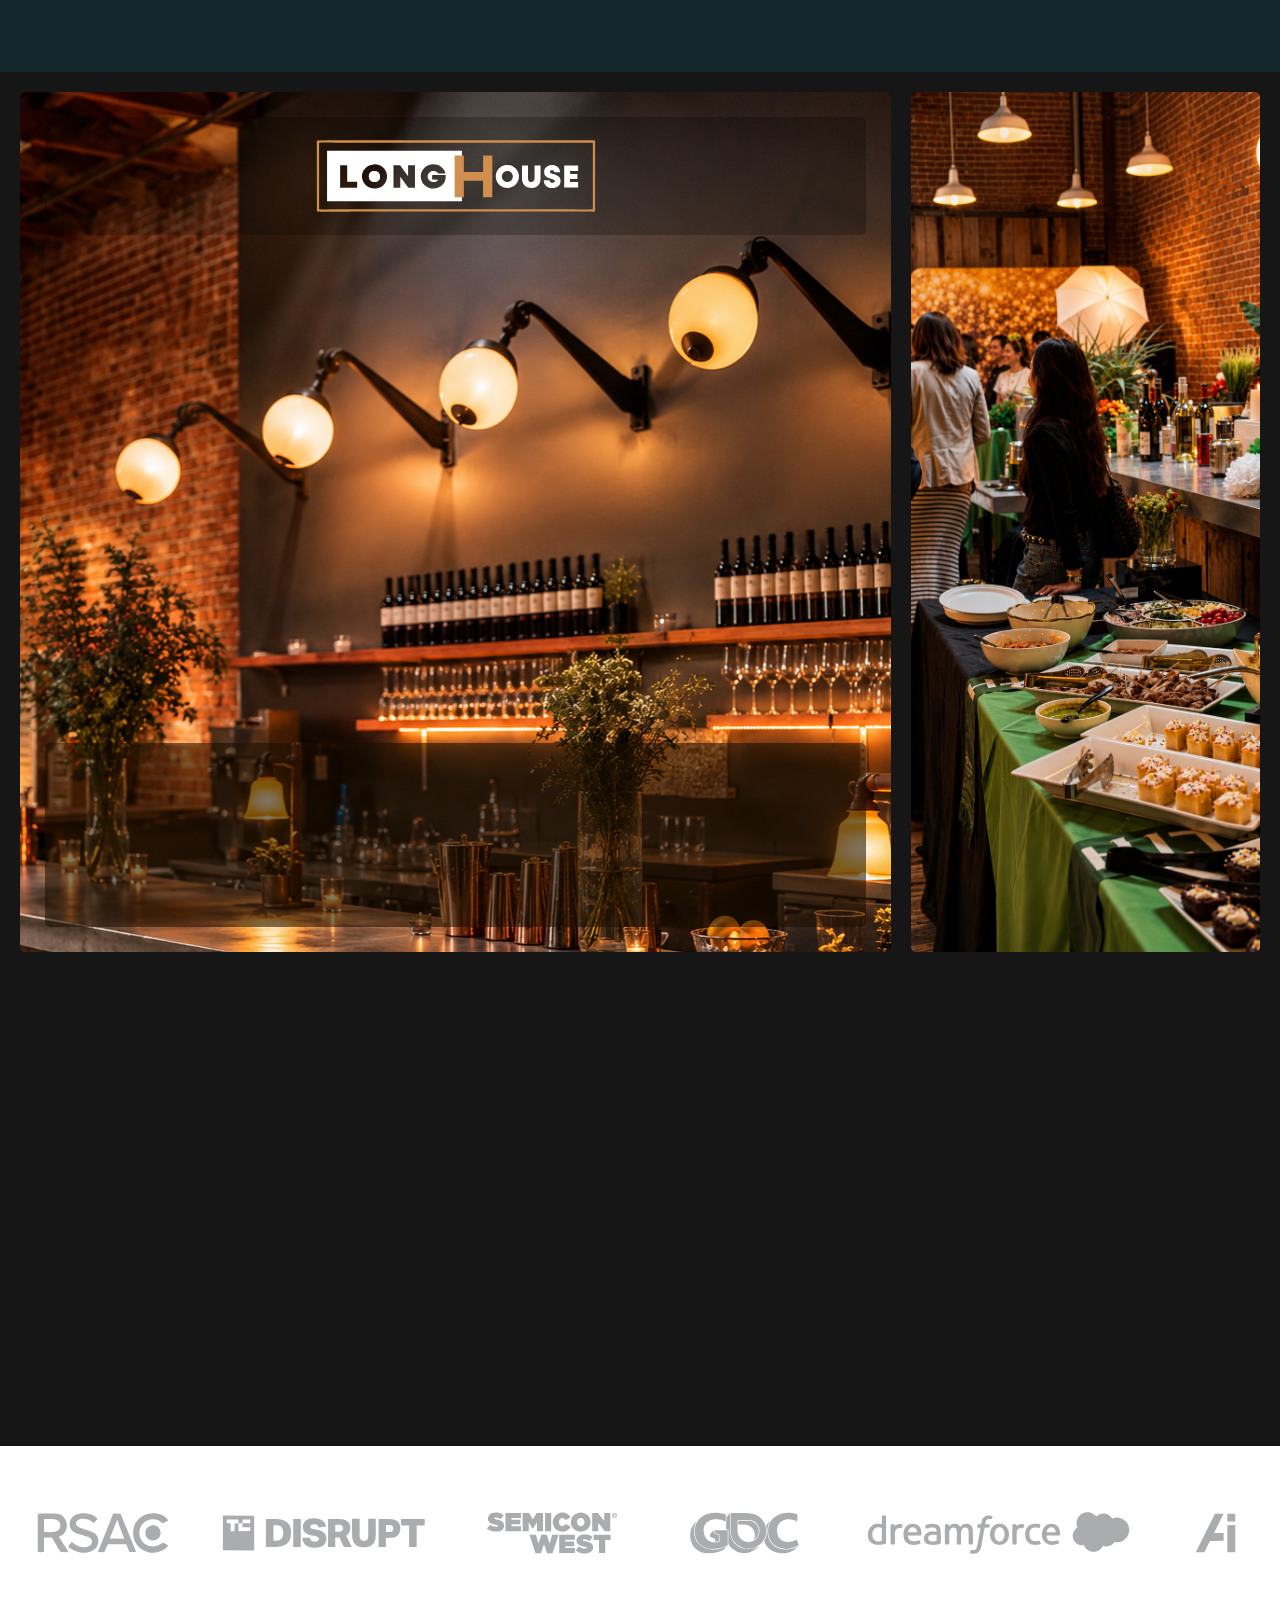
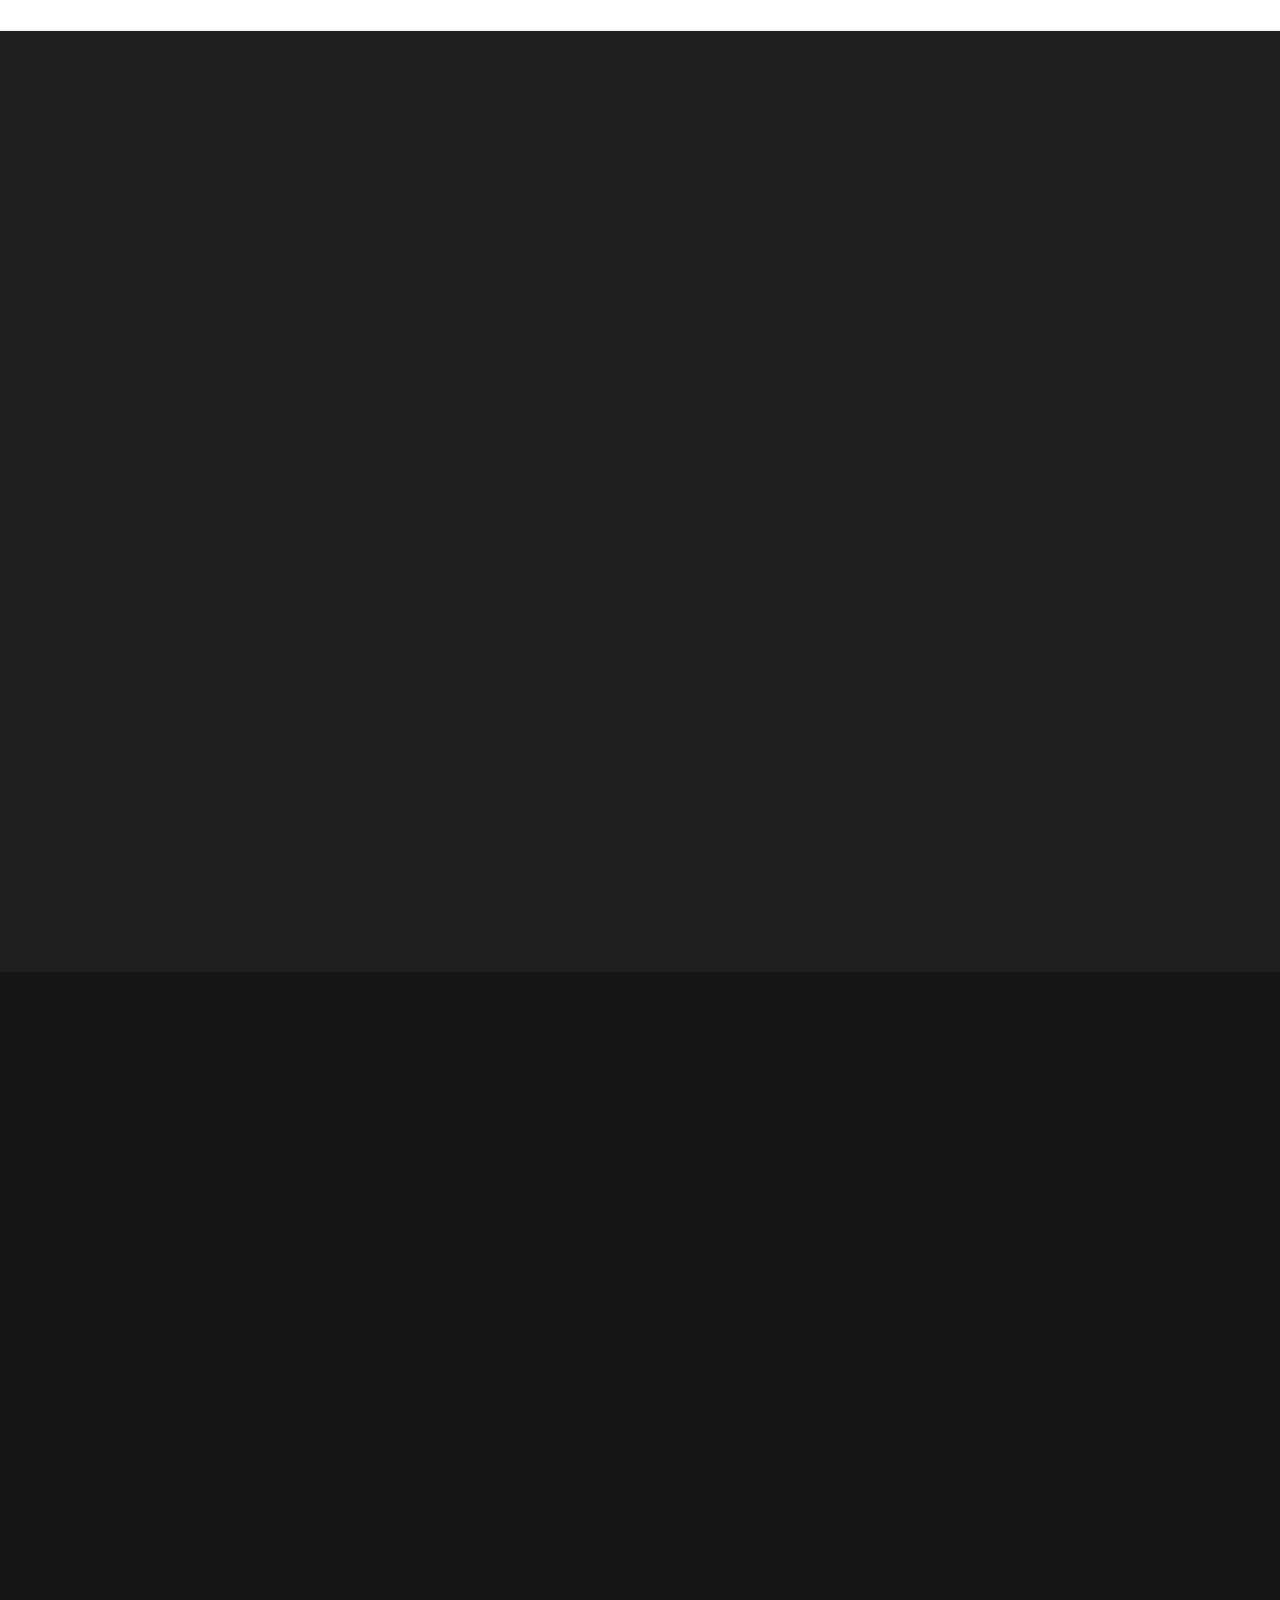
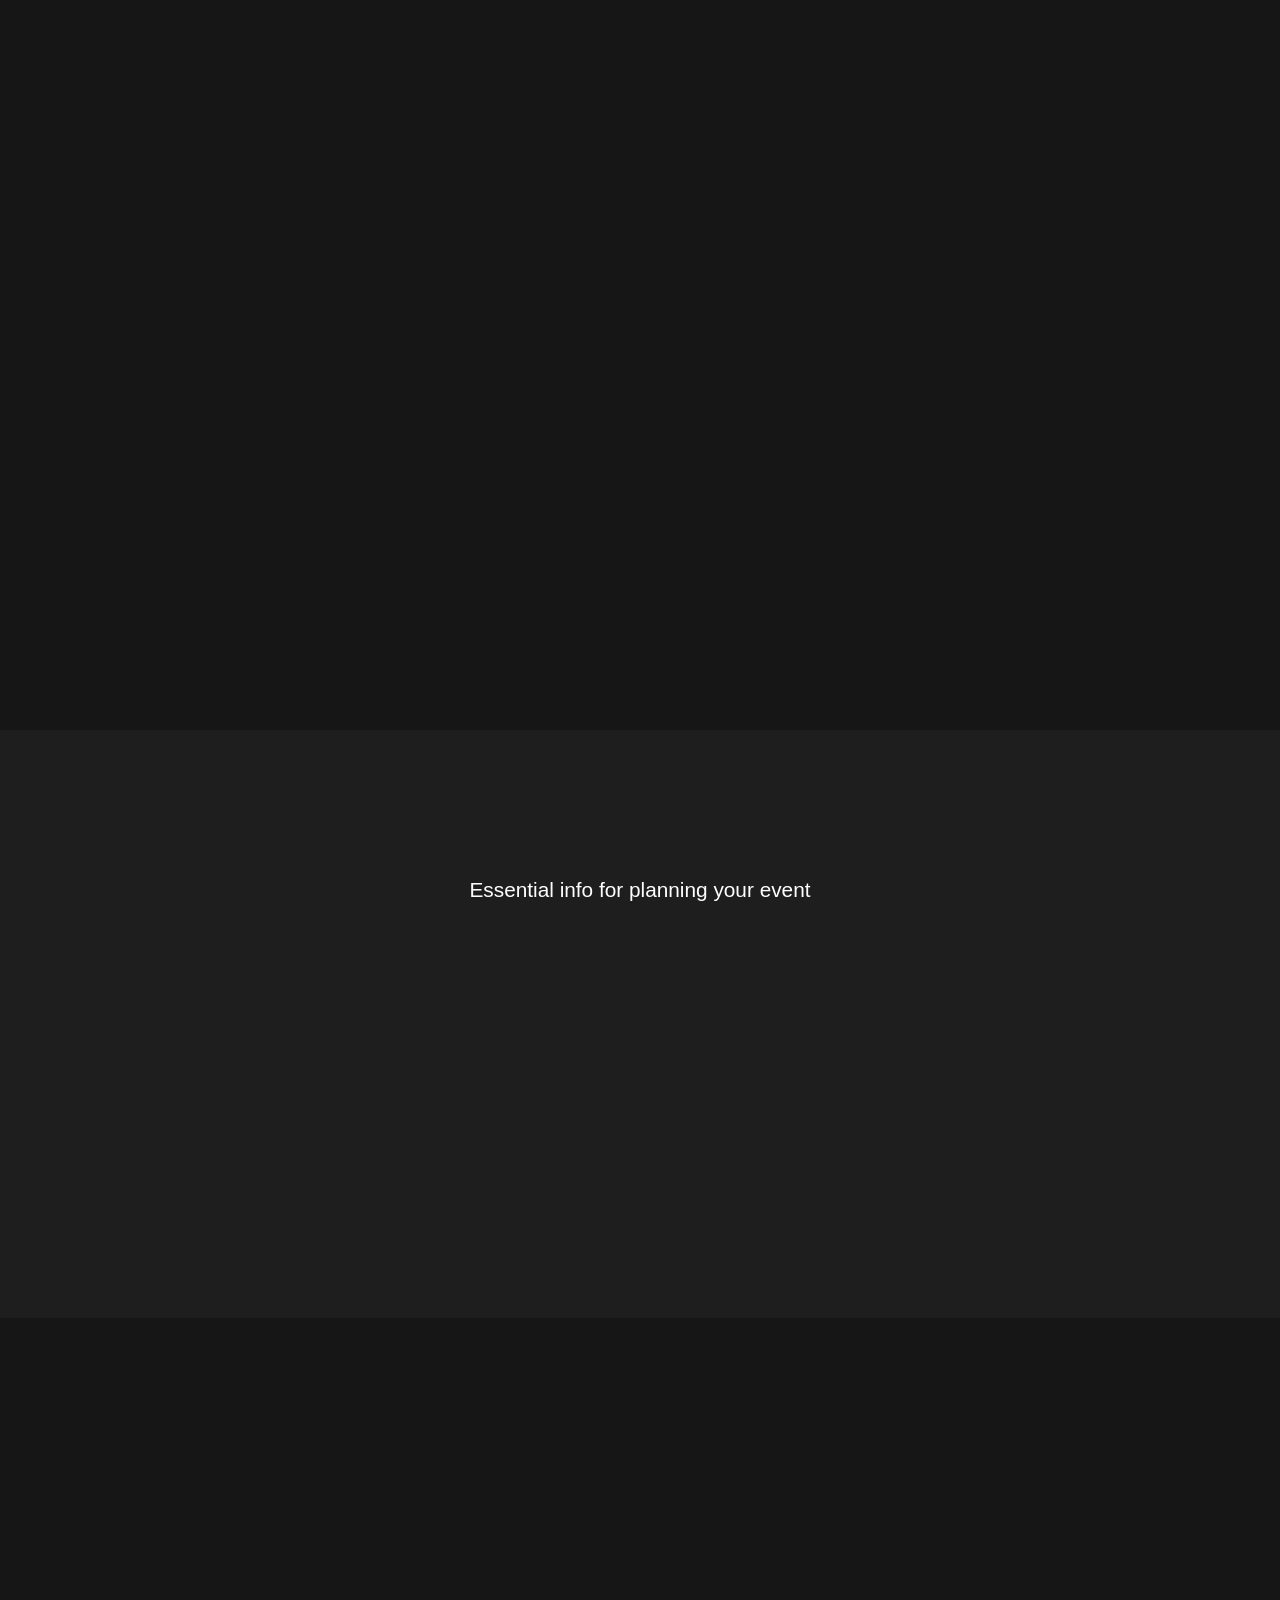
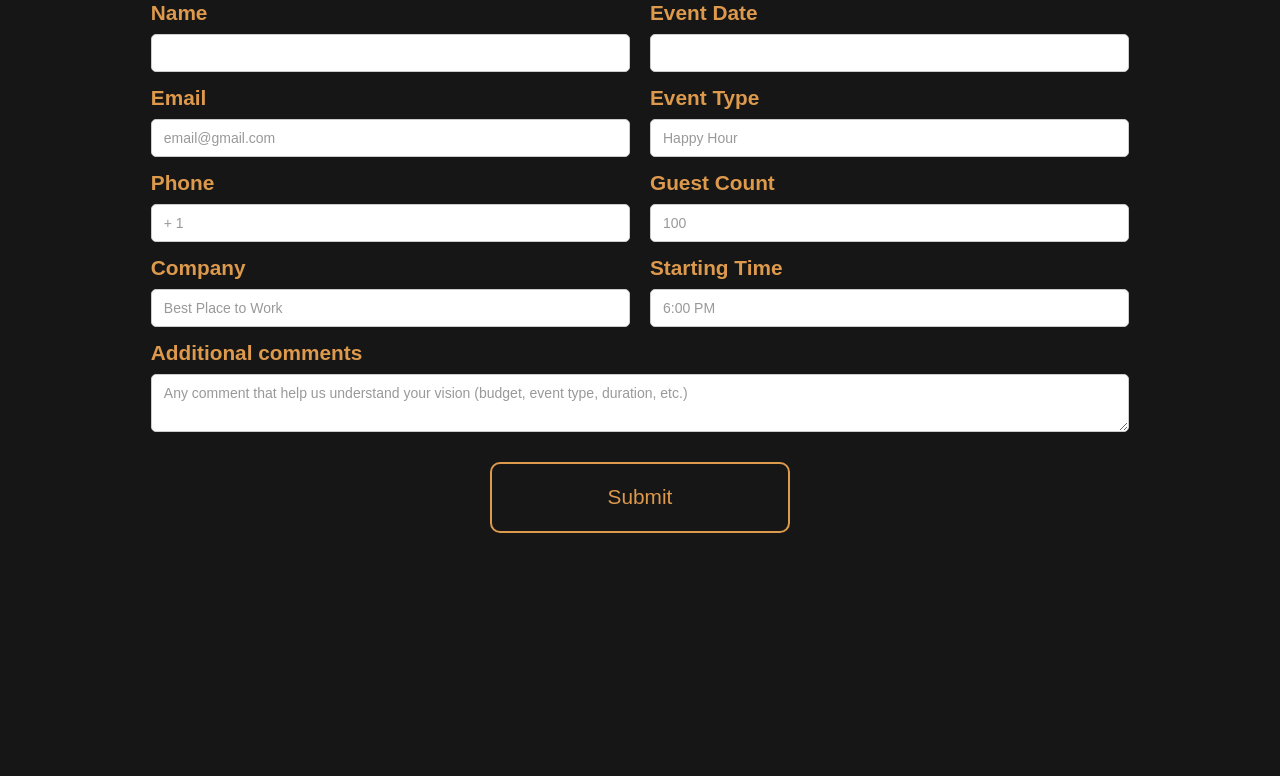
==== index.html @ a0295ee7 "Update webpage" ====
<!DOCTYPE html><!--  Last Published: Mon Aug 10 2026 05:11:28 GMT+0000 (Coordinated Universal Time)  -->
<html data-wf-page="6a1a1b3f657185ff734ba0dd" data-wf-site="6a1a1b3d657185ff734ba0ce">
<head>
  <meta charset="utf-8">
  <title>Long House | Private Event Venue in Donwtown SoMa San Francisco</title>
  <meta content="Host your next event near Moscone Center, ideal for networking receptions, conference events, offsites, brand activations, and full venue buyouts." name="description">
  <meta content="Long House | Private Event Venue in Donwtown SoMa San Francisco" property="og:title">
  <meta content="Host your next event near Moscone Center, ideal for networking receptions, conference events, offsites, brand activations, and full venue buyouts." property="og:description">
  <meta content="https://cdn.prod.website-files.com/6a1a1b3d657185ff734ba0ce/6a1dfc722439767cbb73f8db_Long%20House%201200%20x%20630.png" property="og:image">
  <meta content="Long House | Private Event Venue in Donwtown SoMa San Francisco" name="twitter:title">
  <meta content="Host your next event near Moscone Center, ideal for networking receptions, conference events, offsites, brand activations, and full venue buyouts." name="twitter:description">
  <meta property="og:type" content="website">
  <meta content="summary_large_image" name="twitter:card">
  <meta content="width=device-width, initial-scale=1" name="viewport">
  <link href="css/normalize.css" rel="stylesheet" type="text/css">
  <link href="css/webflow.css" rel="stylesheet" type="text/css">
  <link href="css/long-house.webflow.css" rel="stylesheet" type="text/css">
  <style>html.w-mod-js:not(.w-mod-ix3) :is(.header .icon:is(+ h1, + h2), .header .eyebrow_block, .header .breadcrumb-nav, :is(h1,h2,h3,.heading_primary,.heading_secondary,.heading_tertiary,.heading_hero,.subheading,.header p,.eyebrow):not(:where(.card *,.card-link *,.content-block *,.content-block-link *,.rich-text *,li p)), :where(.card:not(:where(.card *,.card-link *)),.content-block:not(:has(.content-block)):not(:where(.card *,.card-link *,.content-block-link *,.ix-content-block *,.grid-item-manual *)),.ix-content-block:not(:has(.ix-content-block)):not(:where(.card *,.card-link *,.content-block *,.content-block-link *,.w-tab-pane:not(.w--tab-active) *)),.content-block .content-block,.ix-content-block .ix-content-block,.ix-link-wrapper:has(.card-link),.ix-link-wrapper:has(.content-block-link),.footer ul),[class*="image-ratio"]:not(:where(.card *,.card-link *,.content-block *,.ix-content-block *,.content-block-link *,.avatar *,.ix-link-wrapper *)),.rich-text:not(:where(.card *,.content-block *,.ix-content-block *,.header *)),.grid-item-manual:not(:where(.card *,.content-block *,.ix-content-block *,.header > .grid-item-manual,.ix-link-wrapper *)):not(:has(.card,.form_block,.header,.grid-item-manual,.ix-content-block)),.list .list_item:not(:where(.card *,.card-link *,.content-block *,.ix-content-block *,.content-block-link *,.rich-text *,.list_item *)),.form_block:not(:where(.card *,.card-link *,.content-block *,.ix-content-block *,.content-block-link *)),.slider_arrow:not(:where(.card *,.card-link *)),.slider_nav:not(:where(.card *,.card-link *)),.w-tab-menu, .ix-link-wrapper:not(:where([class*="card"] *,.content-block *)):not(:has([class*="card"],.card-link,.content-block-link)),[class*="group"]:not(:where(.card *,.card-link *,.content-block *,.content-block-link *)):not(:has(.ix-link-wrapper)),.logo:not(:where([class*="card"] *,[class*="marquee"] *,.w-tab-menu *)),.image_heading-inline,.marquee:not(:where(.card *,.card-link *)),.breadcrumb-nav:not(:where(.header *,.header)), :is([class*="divider"],.divider):not([class*="content-block"]):not(:where([class*="card"] *,[class*="content-block"] *,.w-dropdown-list *)),.divider-vertical, .nav_container) {visibility: hidden !important;}</style>
  <link href="https://fonts.googleapis.com" rel="preconnect">
  <link href="https://fonts.gstatic.com" rel="preconnect" crossorigin="anonymous">
  <script src="https://ajax.googleapis.com/ajax/libs/webfont/1.6.26/webfont.js" type="text/javascript"></script>
  <script type="text/javascript">WebFont.load({  google: {    families: ["Instrument Sans:400"]  }});</script>
  <script type="text/javascript">!function(o,c){var n=c.documentElement,t=" w-mod-";n.className+=t+"js",("ontouchstart"in o||o.DocumentTouch&&c instanceof DocumentTouch)&&(n.className+=t+"touch")}(window,document);</script>
  <link href="images/favicon.png" rel="icon" type="image/png" sizes="32x32" media="(prefers-color-scheme: light)">
  <link href="images/favicon-dark.png" rel="icon" type="image/png" sizes="32x32" media="(prefers-color-scheme: dark)">
  <link href="images/favicon-48.png" rel="icon" type="image/png" sizes="48x48">
  <link href="images/webclip-180.png" rel="apple-touch-icon" sizes="180x180">
  <link href="images/webclip-192.png" rel="icon" type="image/png" sizes="192x192">
  <link href="images/webclip.png" rel="icon" type="image/png" sizes="512x512">
  <link href="https://www.longhouse.space" rel="canonical"><!--  Google tag (gtag.js)  -->
  <script async="" src="https://www.googletagmanager.com/gtag/js?id=AW-18204833426"></script>
  <script>
  window.dataLayer = window.dataLayer || [];
  function gtag(){dataLayer.push(arguments);}
  gtag('js', new Date());
  gtag('config', 'AW-18204833426');
</script>
</head>
<body>
 <div class="nav">
  <div data-duration="400" data-animation="default" data-easing2="ease" data-easing="ease" data-collapse="medium" role="banner" data-no-scroll="1" class="nav_container w-nav">

    <div class="nav_left">
      <a href="index.html" class="nav_logo w-inline-block">
        <div class="nav_logo-icon">
          <img src="images/Long_House_logo.svg" loading="lazy" alt="" class="image-3">
        </div>
      </a>
    </div>

    <div class="nav_center">
      <nav role="navigation" class="nav_menu w-nav-menu">
        <ul role="list" class="nav_menu-list w-list-unstyled">

          <li class="nav_menu-list-item">
            <a href="index.html" aria-current="page" class="nav_link w-inline-block w--current">
              <div>Home</div>
            </a>
          </li>

          <li class="nav_menu-list-item">
            <a href="#FAQS" class="nav_link w-inline-block">
              <div>FAQs</div>
            </a>
          </li>

          <li class="nav_menu-list-item">
            <a href="menus-packages.html" class="nav_link w-inline-block">
              <div>Menus</div>
            </a>
          </li>

          <li class="nav_menu-list-item">
            <a href="contact.html" class="nav_link w-inline-block">
              <div>Contact</div>
            </a>
          </li>

        </ul>
      </nav>
    </div>

    <div class="nav_mobile-menu-button w-nav-button">
      <div class="icon">
        <svg xmlns="http://www.w3.org/2000/svg" width="24" height="24" viewBox="0 0 24 24">
          <g stroke-linecap="square" stroke-linejoin="miter" stroke-width="1.5" fill="none" stroke="currentColor" stroke-miterlimit="10" class="nc-icon-wrapper">
            <line x1="1" y1="12" x2="23" y2="12" stroke="currentColor"></line>
            <line x1="1" y1="5" x2="23" y2="5"></line>
            <line x1="1" y1="19" x2="23" y2="19"></line>
          </g>
        </svg>
      </div>
    </div>

  </div>
</div>
  <section class="hero-section">
    <div id="w-node-bdaf981c-1912-a6c6-9caf-98f1190e2527-734ba0dd" class="w-layout-layout quick-stack-2 wf-layout-layout">
      <div id="w-node-bdaf981c-1912-a6c6-9caf-98f1190e2528-734ba0dd" class="w-layout-cell cell-2">
        <div class="div-block-4"><img src="images/Long_House_logo.svg" loading="lazy" alt="" class="image-2"></div>
        <div id="w-node-_94b4062b-a345-2ce7-dfee-64a3b1c74297-b1c74287" class="card backdrop-filter_blur w-node-bdaf981c-1912-a6c6-9caf-98f1190e252b-734ba0dd">
          <div class="card_body">
            <div class="header margin-bottom_none">
              <div class="eyebrow">Ideal for corporate and private events</div>
              <div class="heading-hero">
                <h1 class="heading">Host your next <span class="text-span">event</span> near Moscone </h1>
              </div>
              <div class="button-group">
                <div class="ix-link-wrapper">
                  <a href="https://video.wixstatic.com/video/41c5d7_db5aa56d5d544bc6bd610e9953647c0b/1080p/mp4/file.mp4" target="_blank" class="button is-secondary w-button">Walkthrough</a>
                </div>
              </div>
            </div>
          </div>
        </div>
        <div class="hero-info-wrapper">
          <p class="heading_tertiary">LongHouse is a hidden loft venue near Salesforce Park and Moscone Center, ideal for conference offsites, corporate receptions, brand activations, client hosting, networking events, and full buyouts.</p>
        </div>
      </div>
      <div id="w-node-bdaf981c-1912-a6c6-9caf-98f1190e253d-734ba0dd" class="w-layout-cell cell-3">
        <div class="hero-image"></div>
      </div>
    </div>
  </section>
  <section class="venue-highlights">
    <section class="section">
      <div class="container">
        <div class="w-layout-grid grid_3-col">
          <div class="venue-highlights">
            <div class="heading-hero">
              <h2 class="heading">Venue <span class="text-span-3">Highlights </span></h2>
            </div>
            <p class="subheading">Why teams choose LongHouse</p>
          </div>
          <div id="w-node-_70accbda-0aee-7e7a-1b88-d22ae52d5c7e-e52d5c76" class="grid-item-manual w-node-_46fb2c1b-0e10-9a99-64eb-eb63b3985133-734ba0dd">
            <div class="w-layout-grid venue-highlight-grid">
              <div class="card">
                <div class="w-layout-vflex card_body"><img src="images/Standing-guests.svg" loading="lazy" alt="">
                  <div class="card-highlights">Up to 250 Standing Guests </div>
                </div>
              </div>
              <div class="card">
                <div class="w-layout-vflex card_body"><img src="images/seated_guests.svg" loading="lazy" alt="">
                  <div class="card-highlights">Up to 150 Seated Guests </div>
                </div>
              </div>
              <div class="card">
                <div class="w-layout-vflex card_body"><img src="images/15min.svg" loading="lazy" alt="">
                  <div class="card-highlights">5 minute walk from Moscone</div>
                </div>
              </div>
              <div class="card">
                <div class="w-layout-vflex card_body"><img src="images/near-Salesforce.svg" loading="lazy" alt="">
                  <div class="card-highlights">Steps from Salesforce Park</div>
                </div>
              </div>
              <div class="card">
                <div class="w-layout-vflex card_body"><img src="images/hidden_loft.svg" loading="lazy" alt="">
                  <div class="card-highlights">Hidden Loft Atmosphere</div>
                </div>
              </div>
              <div class="card">
                <div class="w-layout-vflex card_body"><img src="images/hihg_energy_venue.svg" loading="lazy" alt="">
                  <div class="card-highlights">Intimate Live Performances</div>
                </div>
              </div>
            </div>
          </div>
        </div>
      </div>
    </section>
  </section>
  <section class="logos-without-title">
    <div class="section white">
      <div class="clients-wrapper-three"><img src="images/RSAC.svg" loading="lazy" alt="AriseHealth logo" class="clients-image-three"><img src="images/Tech-Crunch.svg" loading="lazy" alt="OE logo" class="clients-image-three"><img src="images/Semiwest.svg" loading="lazy" alt="2020INC logo" class="clients-image-three"><img src="images/GDC.svg" loading="lazy" alt="The Paak logo" class="clients-image-three"><img src="images/dreamforce.svg" loading="lazy" alt="Ephicient logo" class="clients-image-three"><img src="images/AI.svg" loading="lazy" alt="Toogether logo" class="clients-image-three"></div>
    </div>
  </section>
  <section class="high_energy_events">
    <section class="section is-secondary">
      <div class="container">
        <div class="card on-secondary">
          <div class="w-layout-grid grid_2-col tablet-1-col-1-2-3-4-5-6-7-8-9-10-11-12-13-14-15-16-17-18-19-20-21-22-23-24">
            <div id="w-node-e4c979f3-ab63-31ff-1675-2efbe934d27b-9459a45b" class="grid-item-manual w-node-_8099f5ff-24c4-4161-ca9b-d9766c3b7353-734ba0dd">
              <div class="card_body">
                <div class="header margin-bottom_none">
                  <div class="hidden-loft-wrapper">
                    <h2 class="heading">A unique Long House for <span class="text-span-2">High Energy</span> Events</h2>
                  </div>
                  <div class="rich-text subheading w-richtext">
                    <p>Located near Moscone Center, and next to Salesforce Park, it offers a dramatic reveal with an unexpected experience. The space combines industrial character, warm lighting, exposed brick, and an open layout. </p>
                  </div>
                  <div class="rich-text subheading w-richtext">
                    <p>More private, flexible, and event-driven than a traditional restaurant or hotel ballroom, LongHouse supports DJs, intimate live performances, and reception-style events that need energy, movement, and atmosphere.</p>
                  </div>
                </div>
              </div>
            </div>
            <div id="w-node-_96ab59bb-2494-4cc2-4180-9d067c28f38c-9459a45b" class="grid-item-manual w-node-_8099f5ff-24c4-4161-ca9b-d9766c3b7356-734ba0dd">
              <div class="image-ratio_auto height_100percent radius_none"><img class="image_cover" src="images/Long-House-1.png" width="1216" height="832" alt="LongHouse event venue entrance near Salesforce Park and Moscone Center in San Francisco" sizes="(max-width: 479px) 48vw, 49vw" data-aisg-image-id="4b2715ce-7e1d-4a1e-830f-f9d51f5aee17" loading="lazy" srcset="images/Long-House-1-p-500.png 500w, images/Long-House-1-p-800.png 800w, images/Long-House-1-p-1080.png 1080w, images/Long-House-1.png 1122w"></div>
            </div>
          </div>
        </div>
      </div>
    </section>
  </section>
  <section id="GALLERY" class="gallery">
    <section class="section">
      <div class="container">
        <div class="header is-align-center">
          <p class="eyebrow">Event interiors, captured moments</p>
          <div class="title-wrapper">
            <div class="hidden-loft-wrapper no-space">
              <h2 class="heading">See the <span class="text-span-4">venue,</span><br>Imagine your <span class="text-span-5">event</span></h2>
            </div>
          </div>
        </div>
        <div class="w-layout-grid grid_4-col">
          <div class="image-ratio_1x1"><img width="1216" height="832" alt="Seated dinner setup inside LongHouse, an industrial loft event venue in SoMa" src="images/longhousesf.png" loading="lazy" srcset="images/longhousesf-p-500.png 500w, images/longhousesf-p-800.png 800w, images/longhousesf-p-1080.png 1080w, images/longhousesf.png 1254w" sizes="(max-width: 479px) 48vw, 49vw" class="image_cover"></div>
          <div class="image-ratio_1x1"><img width="1216" height="832" alt="Seated dinner setup inside LongHouse, an industrial loft event venue in SoMa" src="images/80619b11-3631-479c-880b-f503886c81e4.png" loading="lazy" srcset="images/80619b11-3631-479c-880b-f503886c81e4-p-500.png 500w, images/80619b11-3631-479c-880b-f503886c81e4-p-800.png 800w, images/80619b11-3631-479c-880b-f503886c81e4-p-1080.png 1080w, images/80619b11-3631-479c-880b-f503886c81e4.png 1254w" sizes="(max-width: 479px) 48vw, 49vw" class="image_cover"></div>
          <div class="image-ratio_1x1"><img width="1216" height="832" alt="LongHouse bar area with exposed brick, warm lighting, and corporate event setup in San Francisco" src="images/Bar.png" loading="lazy" srcset="images/Bar-p-500.png 500w, images/Bar-p-800.png 800w, images/Bar-p-1080.png 1080w, images/Bar.png 1254w" sizes="(max-width: 479px) 48vw, 49vw" class="image_cover"></div>
          <div class="image-ratio_1x1"><img width="1216" height="832" alt="Food and beverage setup for a corporate reception at LongHouse San Francisco" src="images/long_house_event_sf.png" loading="lazy" srcset="images/long_house_event_sf-p-500.png 500w, images/long_house_event_sf-p-800.png 800w, images/long_house_event_sf-p-1080.png 1080w, images/long_house_event_sf.png 1254w" sizes="(max-width: 479px) 48vw, 49vw" class="image_cover"></div>
        </div>
      </div>
    </section>
    <section class="section">
      <div class="container">
        <div class="w-layout-grid grid_4-col gap-medium margin-bottom_medium">
          <div id="w-node-cd7319a8-84fe-87bc-ddda-cfa4a336e999-d3d8c712" class="content-block w-node-beb31a70-383f-fa8a-b7f3-d4cd1f40378d-734ba0dd">
            <div class="flex_horizontal gap-xxsmall">
              <div class="icon"><svg xmlns="http://www.w3.org/2000/svg" width="100%" height="100%" viewbox="0 0 24 24" fill="none">
                  <path d="M12.5 18.25C16.2279 18.25 19.25 15.2279 19.25 11.5C19.25 7.77208 16.2279 4.75 12.5 4.75C8.77208 4.75 5.75 7.77208 5.75 11.5C5.75 12.6007 6.01345 13.6398 6.48072 14.5578L5 19L9.71819 17.6519C10.5664 18.0361 11.5082 18.25 12.5 18.25Z" stroke="currentColor" stroke-width="1.5" stroke-linejoin="round"></path>
                </svg></div>
              <p class="margin-bottom_none">Flexible layouts for any event format.</p>
            </div>
          </div>
          <div id="w-node-_9a2186ed-8cd8-1310-fdd4-613a6d2e6809-d3d8c712" class="content-block w-node-beb31a70-383f-fa8a-b7f3-d4cd1f403795-734ba0dd">
            <div class="flex_horizontal gap-xxsmall">
              <div class="icon"><svg xmlns="http://www.w3.org/2000/svg" width="100%" height="100%" viewbox="0 0 24 24" fill="none">
                  <path d="M5.25 6.75H18.75V17.25H5.25V6.75Z" stroke="currentColor" stroke-width="1.5" stroke-linejoin="round"></path>
                  <path d="M5.25 6.75L12 12L18.75 6.75" stroke="currentColor" stroke-width="1.5" stroke-linejoin="round"></path>
                </svg></div>
              <p class="margin-bottom_none">Central bar anchors high-energy gatherings.</p>
            </div>
          </div>
          <div id="w-node-_100bf262-163c-fed9-c213-b0c8ee56f715-d3d8c712" class="content-block w-node-beb31a70-383f-fa8a-b7f3-d4cd1f40379d-734ba0dd">
            <div class="flex_horizontal gap-xxsmall">
              <div class="icon"><svg xmlns="http://www.w3.org/2000/svg" width="100%" height="100%" viewbox="0 0 24 24" fill="none">
                  <path d="M19.25 12C19.25 16.0041 16.0041 19.25 12 19.25C7.99594 19.25 4.75 16.0041 4.75 12C4.75 7.99594 7.99594 4.75 12 4.75C16.0041 4.75 19.25 7.99594 19.25 12Z" stroke="currentColor" stroke-width="1.5"></path>
                  <path d="M9 12L11 14L15.5 9.5" stroke="currentColor" stroke-width="1.5"></path>
                </svg></div>
              <p class="margin-bottom_none">Industrial character, modern amenities throughout.</p>
            </div>
          </div>
          <div id="w-node-_99dd3e9f-b9e1-d69f-2056-f73c91a4b1a1-d3d8c712" class="content-block w-node-beb31a70-383f-fa8a-b7f3-d4cd1f4037a8-734ba0dd">
            <div class="flex_horizontal gap-xxsmall">
              <div class="icon"><svg xmlns="http://www.w3.org/2000/svg" width="100%" height="100%" viewbox="0 0 24 24" fill="none">
                  <path d="M19 12C15.134 12 12 15.134 12 19C12 15.134 8.86599 12 5 12C8.86599 12 12 8.86599 12 5C12 8.86599 15.134 12 19 12Z" stroke="currentColor" stroke-width="1.5" stroke-linejoin="round"></path>
                  <path d="M8 16L5.5 18.5" stroke="currentColor" stroke-width="1.5"></path>
                  <path d="M8 8L5.5 5.5" stroke="currentColor" stroke-width="1.5"></path>
                  <path d="M16 16L18.5 18.5" stroke="currentColor" stroke-width="1.5"></path>
                  <path d="M16 8L18.5 5.5" stroke="currentColor" stroke-width="1.5"></path>
                </svg></div>
              <p class="margin-bottom_none">Full branding options</p>
            </div>
          </div>
          <div id="w-node-e4516c4a-5636-d7e1-68d8-5f1e5fbbe58a-d3d8c712" class="content-block w-node-beb31a70-383f-fa8a-b7f3-d4cd1f4037af-734ba0dd">
            <div class="flex_horizontal gap-xxsmall">
              <div class="icon"><svg xmlns="http://www.w3.org/2000/svg" width="100%" height="100%" viewbox="0 0 24 24" fill="none">
                  <path fill-rule="evenodd" clip-rule="evenodd" d="M9.5 9C9.5 7.61929 10.6193 6.5 12 6.5C13.3807 6.5 14.5 7.61929 14.5 9C14.5 10.3807 13.3807 11.5 12 11.5C10.6193 11.5 9.5 10.3807 9.5 9ZM12 5C9.79086 5 8 6.79086 8 9C8 11.2091 9.79086 13 12 13C14.2091 13 16 11.2091 16 9C16 6.79086 14.2091 5 12 5ZM8.75 13.5C6.67893 13.5 5 15.1789 5 17.25V19H6.5V17.25C6.5 16.0074 7.50736 15 8.75 15H15.25C16.4926 15 17.5 16.0074 17.5 17.25V19H19V17.25C19 15.1789 17.3211 13.5 15.25 13.5H8.75Z" fill="currentColor"></path>
                </svg></div>
              <p class="margin-bottom_none">Full food and beverage support included.</p>
            </div>
          </div>
          <div id="w-node-b1a3e12c-bcef-69fa-6627-0c509cf4931b-d3d8c712" class="content-block w-node-beb31a70-383f-fa8a-b7f3-d4cd1f4037b6-734ba0dd">
            <div class="flex_horizontal gap-xxsmall">
              <div class="icon"><svg xmlns="http://www.w3.org/2000/svg" width="100%" height="100%" viewbox="0 0 24 24" fill="none">
                  <path d="M6.75 18.25V4.75H13.5L17.25 8.5V18.25H6.75Z" stroke="currentColor" stroke-width="1.5" stroke-linejoin="round"></path>
                </svg></div>
              <p class="margin-bottom_none">Customizable setup for seamless execution.</p>
            </div>
          </div>
          <div id="w-node-_8df4d82c-9746-0bb8-2bf4-1d989818765b-d3d8c712" class="content-block w-node-beb31a70-383f-fa8a-b7f3-d4cd1f4037c0-734ba0dd">
            <div class="flex_horizontal gap-xxsmall">
              <div class="icon"><svg xmlns="http://www.w3.org/2000/svg" width="100%" height="100%" viewbox="0 0 24 24" fill="none">
                  <path d="M5.75 5.75H18.25V18.25H5.75V5.75Z" stroke="currentColor" stroke-width="1.5" stroke-linejoin="round"></path>
                  <path d="M8.75 3.5V8" stroke="currentColor" stroke-width="1.5"></path>
                  <path d="M15.25 3.5V8" stroke="currentColor" stroke-width="1.5"></path>
                  <path d="M18.25 10.25H5.75" stroke="currentColor" stroke-width="1.5"></path>
                </svg></div>
              <p class="margin-bottom_none">Ideal for receptions, offsites, activations.</p>
            </div>
          </div>
          <div id="w-node-a1329ea9-1075-3f73-7755-36d3974e1835-d3d8c712" class="content-block w-node-beb31a70-383f-fa8a-b7f3-d4cd1f4037c8-734ba0dd">
            <div class="flex_horizontal gap-xxsmall">
              <div class="icon"><svg xmlns="http://www.w3.org/2000/svg" width="100%" height="100%" viewbox="0 0 24 24" fill="none">
                  <path d="M16.3918 14.8527C20.2489 10.9956 17.2769 4.25 12 4.25C6.72299 4.25 3.75102 10.9956 7.60817 14.8527L12 19.25L16.3918 14.8527Z" stroke="currentColor" stroke-width="1.5" stroke-linejoin="round"></path>
                  <circle cx="12" cy="10.25" r="2" stroke="currentColor" stroke-width="1.5"></circle>
                </svg></div>
              <p class="margin-bottom_none">Multi-day access</p>
            </div>
          </div>
        </div>
      </div>
    </section>
  </section>
  <section class="host-your-event">
    <section class="section">
      <div class="container">
        <div class="card hero-overlay">
          <div class="hero_front">
            <div class="div-block-9">
              <div class="card_body padding_large">
                <div class="header margin-bottom_none">
                  <div class="div-block-15">
                    <div class="eyebrow">Premium venue, prime location</div>
                    <h2 class="heading_primary">Host events that <span class="text-span-6">impress</span></h2>
                    <div class="rich-text subheading w-richtext">
                      <p>Plan your event with confidence</p>
                    </div>
                  </div>
                </div>
              </div>
            </div>
          </div>
          <div aria-hidden="true" tabindex="-1" class="hero_back"><img width="1216" height="832" alt="[background image]" src="https://webflow-prod-assets.s3.amazonaws.com/image-generation-assets/4b2715ce-7e1d-4a1e-830f-f9d51f5aee17.avif" loading="lazy" data-aisg-image-id="4b2715ce-7e1d-4a1e-830f-f9d51f5aee17" class="image_cover overlay">
            <div class="overlay_opacity-middle z-index_2 events_none"></div>
          </div>
        </div>
      </div>
    </section>
  </section>
  <section id="FAQS" class="faqs">
    <section id="FAQs" class="section is-secondary">
      <div class="container is-small">
        <div class="header is-align-center">
          <div class="hidden-loft-wrapper no-space">
            <h2 class="heading">Event <span class="text-span-9">FAQs</span></h2>
          </div>
          <div class="rich-text w-richtext">
            <p>Essential info for planning your event</p>
          </div>
        </div>
        <div id="w-node-_1b9fe946-f76f-93ba-3eaa-8c8d6d52a287-6d52a280" class="flex_vertical w-node-_27df2e88-d43c-6530-c078-c1bf5cd34139-734ba0dd">
          <div class="ix-link-wrapper">
            <div data-delay="0" data-hover="false" class="accordion is-transparent w-dropdown">
              <div class="accordion_toggle-transparent w-dropdown-toggle">
                <div class="accordion_icon w-icon-dropdown-toggle"></div>
                <div class="paragraph_large margin-bottom_none">What events do you support?</div>
              </div>
              <nav class="accordion_content w-dropdown-list">
                <div class="padding_xsmall">
                  <div class="rich-text w-richtext">
                    <p>Corporate, private, receptions, offsites, buyouts—optimized for business gatherings near Moscone.</p>
                  </div>
                </div>
              </nav>
            </div>
          </div>
          <div class="ix-link-wrapper">
            <div data-delay="0" data-hover="false" class="accordion is-transparent w-dropdown">
              <div class="accordion_toggle-transparent w-dropdown-toggle">
                <div class="accordion_icon w-icon-dropdown-toggle"></div>
                <div class="paragraph_large margin-bottom_none">What is the guest capacity?</div>
              </div>
              <nav class="accordion_content w-dropdown-list">
                <div class="padding_xsmall">
                  <div class="rich-text w-richtext">
                    <p>Up to 250 standing, 150 seated. Flexible for any group size.</p>
                  </div>
                </div>
              </nav>
            </div>
          </div>
          <div class="ix-link-wrapper">
            <div data-delay="0" data-hover="false" class="accordion is-transparent w-dropdown">
              <div class="accordion_toggle-transparent w-dropdown-toggle">
                <div class="accordion_icon w-icon-dropdown-toggle"></div>
                <div class="paragraph_large margin-bottom_none">Where is the venue?</div>
              </div>
              <nav class="accordion_content w-dropdown-list">
                <div class="padding_xsmall">
                  <div class="rich-text w-richtext">
                    <p>83 Minna St, San Francisco. 15-minute walk to Moscone Center. Steps from Salesforce Park.</p>
                  </div>
                </div>
              </nav>
            </div>
          </div>
          <div class="ix-link-wrapper">
            <div data-delay="0" data-hover="false" class="accordion is-transparent w-dropdown">
              <div class="accordion_toggle-transparent w-dropdown-toggle">
                <div class="accordion_icon w-icon-dropdown-toggle"></div>
                <div class="paragraph_large margin-bottom_none">Is a full buyout possible?</div>
              </div>
              <nav class="accordion_content w-dropdown-list">
                <div class="padding_xsmall">
                  <div class="rich-text w-richtext">
                    <p>Full buyouts available. Minimums apply. Contact for availability.</p>
                  </div>
                </div>
              </nav>
            </div>
          </div>
        </div>
        <div class="flex_vertical is-x-center">
          <div class="div-block-14">
            <div class="rich-text w-richtext">
              <p>Need more info? Our team is ready.</p>
            </div>
          </div>
        </div>
      </div>
    </section>
  </section>
  <section id="FORM" class="form">
    <section class="section">
      <div class="container">
        <div class="header is-align-center">
          <div class="eyebrow">Contact us</div>
          <div class="hidden-loft-wrapper no-space">
            <h2 class="heading">Start your event <span class="text-span-8">inquiry</span></h2>
          </div>
          <div class="subheading w-richtext">
            <p>Share your event details. Our team will respond with availability and next steps.</p>
          </div>
        </div>
        <div class="form-block w-form">
          <form id="email-form" name="email-form" action="https://formspree.io/f/meajazbg" method="POST" class="form-2">
            <input type="hidden" name="_next" value="https://longhouse.space/form-submitted">
            <div class="div-block-10">
              <div class="div-form"><label for="name" class="field-label">Name</label><input class="text-field w-input" maxlength="256" name="name" data-name="Name" placeholder="" type="text" id="name"><label for="Email" class="field-label">Email </label><input class="text-field w-input" maxlength="256" name="Email" data-name="Email" placeholder="email@gmail.com" type="email" id="Email" required=""><label for="Phone" class="field-label">Phone</label><input class="text-field w-input" maxlength="256" name="Phone" data-name="Phone" placeholder="+ 1 " type="tel" id="Phone" required=""><label for="Company" class="field-label">Company </label><input class="text-field w-input" maxlength="256" name="Company" data-name="Company" placeholder="Best Place to Work" type="text" id="Company"></div>
              <div class="div-form"><label for="Date" class="field-label">Event Date</label><input class="text-field w-input" maxlength="256" name="Date" data-name="Date" placeholder="" type="text" id="Date" required=""><label for="Event-Type" class="field-label">Event Type</label><input class="text-field w-input" maxlength="256" name="Event-Type" data-name="Event Type" placeholder="Happy Hour" type="text" id="Event-Type" required=""><label for="Guest-Count" class="field-label">Guest Count</label><input class="text-field w-input" maxlength="256" name="Guest-Count" data-name="Guest Count" placeholder="100" type="number" id="Guest-Count" required=""><label for="Time-Window" class="field-label">Starting Time</label><input class="text-field w-input" maxlength="256" name="Time-Window" data-name="Time Window" placeholder="6:00 PM" type="text" id="Time-Window" required=""></div>
            </div>
            <div class="div-block-12"><label for="field" class="field-label">Additional comments</label><textarea required="" placeholder="Any comment that help us understand your vision (budget, event type, duration, etc.)" maxlength="5000" id="field" name="field" data-name="Field" class="text-field w-input"></textarea></div>
            <div class="div-block-13"><input type="submit" data-wait="Please wait..." class="button inquiry-button w-button" value="Submit"></div>
          </form>
          <div class="w-form-done">
            <div>Thank you! Your submission has been received!</div>
          </div>
          <div class="w-form-fail">
            <div>Oops! Something went wrong while submitting the form.</div>
          </div>
        </div>
        <ul role="list" class="grid_3-col gap-medium w-list-unstyled">
          <li class="content-block is-align-center">
            <div class="icon is-large"><svg xmlns="http://www.w3.org/2000/svg" width="100%" height="100%" viewbox="0 0 24 24" fill="none">
                <path d="M5.25 6.75H18.75V17.25H5.25V6.75Z" stroke="currentColor" stroke-width="1.5" stroke-linejoin="round"></path>
                <path d="M5.25 6.75L12 12L18.75 6.75" stroke="currentColor" stroke-width="1.5" stroke-linejoin="round"></path>
              </svg></div>
            <h3 class="heading_small">Email</h3>
            <p>Send details for a prompt response.</p>
            <a href="#" class="text-link is-secondary">joran@blockpartysf.com</a>
          </li>
          <li class="content-block is-align-center">
            <div class="icon is-large"><svg xmlns="http://www.w3.org/2000/svg" width="100%" height="100%" viewbox="0 0 24 24" fill="none">
                <path d="M12.5 18.25C16.2279 18.25 19.25 15.2279 19.25 11.5C19.25 7.77208 16.2279 4.75 12.5 4.75C8.77208 4.75 5.75 7.77208 5.75 11.5C5.75 12.6007 6.01345 13.6398 6.48072 14.5578L5 19L9.71819 17.6519C10.5664 18.0361 11.5082 18.25 12.5 18.25Z" stroke="currentColor" stroke-width="1.5" stroke-linejoin="round"></path>
              </svg></div>
            <h3 class="heading_small">Phone</h3>
            <p>Weekdays, 9am–6pm PT.</p>
            <a href="#" class="text-link is-secondary">+1 (415) 794 0073</a>
          </li>
          <li class="content-block is-align-center">
            <div class="icon is-large"><svg xmlns="http://www.w3.org/2000/svg" width="100%" height="100%" viewbox="0 0 24 24" fill="none">
                <path d="M16.3918 14.8527C20.2489 10.9956 17.2769 4.25 12 4.25C6.72299 4.25 3.75102 10.9956 7.60817 14.8527L12 19.25L16.3918 14.8527Z" stroke="currentColor" stroke-width="1.5" stroke-linejoin="round"></path>
                <circle cx="12" cy="10.25" r="2" stroke="currentColor" stroke-width="1.5"></circle>
              </svg></div>
            <h3 class="heading_small">Visit</h3>
            <p>By appointment only.</p>
            <a href="#" class="text-link is-secondary">83 Minna St, San Francisco</a>
          </li>
        </ul>
      </div>
    </section>
  </section>
  <section></section>
  <script src="https://d3e54v103j8qbb.cloudfront.net/js/jquery-3.5.1.min.dc5e7f18c8.js?site=6a1a1b3d657185ff734ba0ce" type="text/javascript" integrity="sha256-9/aliU8dGd2tb6OSsuzixeV4y/faTqgFtohetphbbj0=" crossorigin="anonymous"></script>
  <script src="js/webflow.js" type="text/javascript"></script>
  <script src="https://cdn.prod.website-files.com/gsap/3.15.0/gsap.min.js" type="text/javascript"></script>
  <script src="https://cdn.prod.website-files.com/gsap/3.15.0/SplitText.min.js" type="text/javascript"></script>
  <script src="https://cdn.prod.website-files.com/gsap/3.15.0/ScrollTrigger.min.js" type="text/javascript"></script>
</body>
</html>
---- css/webflow.css ----
@font-face {
  font-family: 'webflow-icons';
  src: url("[data-uri]") format('truetype');
  font-weight: normal;
  font-style: normal;
}
[class^="w-icon-"],
[class*=" w-icon-"] {
  /* use !important to prevent issues with browser extensions that change fonts */
  font-family: 'webflow-icons' !important;
  speak: none;
  font-style: normal;
  font-weight: normal;
  font-variant: normal;
  text-transform: none;
  line-height: 1;
  /* Better Font Rendering =========== */
  -webkit-font-smoothing: antialiased;
  -moz-osx-font-smoothing: grayscale;
}
.w-icon-slider-right:before {
  content: "\e600";
}
.w-icon-slider-left:before {
  content: "\e601";
}
.w-icon-nav-menu:before {
  content: "\e602";
}
.w-icon-arrow-down:before,
.w-icon-dropdown-toggle:before {
  content: "\e603";
}
.w-icon-file-upload-remove:before {
  content: "\e900";
}
.w-icon-file-upload-icon:before {
  content: "\e903";
}
* {
  -webkit-box-sizing: border-box;
  -moz-box-sizing: border-box;
  box-sizing: border-box;
}
html {
  height: 100%;
}
body {
  margin: 0;
  min-height: 100%;
  background-color: #fff;
  font-family: Arial, sans-serif;
  font-size: 14px;
  line-height: 20px;
  color: #333;
}
img {
  max-width: 100%;
  vertical-align: middle;
  display: inline-block;
}
html.w-mod-touch * {
  background-attachment: scroll !important;
}
.w-block {
  display: block;
}
.w-inline-block {
  max-width: 100%;
  display: inline-block;
}
.w-clearfix:before,
.w-clearfix:after {
  content: " ";
  display: table;
  grid-column-start: 1;
  grid-row-start: 1;
  grid-column-end: 2;
  grid-row-end: 2;
}
.w-clearfix:after {
  clear: both;
}
.w-hidden {
  display: none;
}
.w-button {
  display: inline-block;
  padding: 9px 15px;
  background-color: #3898EC;
  color: white;
  border: 0;
  line-height: inherit;
  text-decoration: none;
  cursor: pointer;
  border-radius: 0;
}
input.w-button {
  -webkit-appearance: button;
}
:where(button.w-popover-trigger) {
  background-color: transparent;
  border: 0;
  color: inherit;
  cursor: pointer;
  font: inherit;
  line-height: inherit;
  margin: 0;
  padding: 0;
  text-align: inherit;
  text-decoration: inherit;
}
.w-popover {
  border: 0;
  padding: 0;
  background-color: transparent;
  color: inherit;
  overflow: visible;
  position: fixed;
  inset: auto;
  margin: 8px;
  position-anchor: auto;
  position-area: top center;
}
html[data-w-dynpage] [data-w-cloak] {
  color: transparent !important;
}
.w-code-block {
  margin: unset;
}
pre.w-code-block code {
  all: inherit;
}
pre.w-code-block code > span {
  display: block !important;
}
.w-optimization {
  display: contents;
}
.w-webflow-badge,
.w-webflow-badge > img {
  box-sizing: unset;
  width: unset;
  height: unset;
  max-height: unset;
  max-width: unset;
  min-height: unset;
  min-width: unset;
  margin: unset;
  padding: unset;
  float: unset;
  clear: unset;
  border: unset;
  border-radius: unset;
  background: unset;
  background-image: unset;
  background-position: unset;
  background-size: unset;
  background-repeat: unset;
  background-origin: unset;
  background-clip: unset;
  background-attachment: unset;
  background-color: unset;
  box-shadow: unset;
  transform: unset;
  transition: unset;
  direction: unset;
  font-family: unset;
  font-weight: unset;
  color: unset;
  font-size: unset;
  line-height: unset;
  font-style: unset;
  font-variant: unset;
  text-align: unset;
  letter-spacing: unset;
  text-decoration: unset;
  text-indent: unset;
  text-transform: unset;
  list-style-type: unset;
  text-shadow: unset;
  vertical-align: unset;
  cursor: unset;
  white-space: unset;
  word-break: unset;
  word-spacing: unset;
  word-wrap: unset;
}
.w-webflow-badge {
  position: fixed !important;
  display: inline-block !important;
  visibility: visible !important;
  opacity: 1 !important;
  z-index: 2147483647 !important;
  top: auto !important;
  right: 12px !important;
  bottom: 12px !important;
  left: auto !important;
  color: #aaadb0 !important;
  background-color: #fff !important;
  border-radius: 3px !important;
  padding: 6px !important;
  font-size: 12px !important;
  line-height: 14px !important;
  text-decoration: none !important;
  transform: none !important;
  margin: 0 !important;
  width: auto !important;
  height: auto !important;
  overflow: unset !important;
  white-space: nowrap;
  box-shadow: 0 0 0 1px rgba(0, 0, 0, 0.1), 0px 1px 3px rgba(0, 0, 0, 0.1);
  cursor: pointer;
}
.w-webflow-badge > img {
  position: unset;
  display: inline-block !important;
  visibility: unset !important;
  opacity: 1 !important;
  vertical-align: middle !important;
}
h1,
h2,
h3,
h4,
h5,
h6 {
  font-weight: bold;
  margin-bottom: 10px;
}
h1 {
  font-size: 38px;
  line-height: 44px;
  margin-top: 20px;
}
h2 {
  font-size: 32px;
  line-height: 36px;
  margin-top: 20px;
}
h3 {
  font-size: 24px;
  line-height: 30px;
  margin-top: 20px;
}
h4 {
  font-size: 18px;
  line-height: 24px;
  margin-top: 10px;
}
h5 {
  font-size: 14px;
  line-height: 20px;
  margin-top: 10px;
}
h6 {
  font-size: 12px;
  line-height: 18px;
  margin-top: 10px;
}
p {
  margin-top: 0;
  margin-bottom: 10px;
}
blockquote {
  margin: 0 0 10px 0;
  padding: 10px 20px;
  border-left: 5px solid #E2E2E2;
  font-size: 18px;
  line-height: 22px;
}
figure {
  margin: 0;
  margin-bottom: 10px;
}
figcaption {
  margin-top: 5px;
  text-align: center;
}
ul,
ol {
  margin-top: 0px;
  margin-bottom: 10px;
  padding-left: 40px;
}
.w-list-unstyled {
  padding-left: 0;
  list-style: none;
}
.w-embed:before,
.w-embed:after {
  content: " ";
  display: table;
  grid-column-start: 1;
  grid-row-start: 1;
  grid-column-end: 2;
  grid-row-end: 2;
}
.w-embed:after {
  clear: both;
}
.w-video {
  width: 100%;
  position: relative;
  padding: 0;
}
.w-video iframe,
.w-video object,
.w-video embed {
  position: absolute;
  top: 0;
  left: 0;
  width: 100%;
  height: 100%;
  border: none;
}
fieldset {
  padding: 0;
  margin: 0;
  border: 0;
}
button,
[type='button'],
[type='reset'] {
  border: 0;
  cursor: pointer;
  -webkit-appearance: button;
}
.w-form {
  margin: 0 0 15px;
}
.w-form-done {
  display: none;
  padding: 20px;
  text-align: center;
  background-color: #dddddd;
}
.w-form-fail {
  display: none;
  margin-top: 10px;
  padding: 10px;
  background-color: #ffdede;
}
label {
  display: block;
  margin-bottom: 5px;
  font-weight: bold;
}
.w-input,
.w-select {
  display: block;
  width: 100%;
  height: 38px;
  padding: 8px 12px;
  margin-bottom: 10px;
  font-size: 14px;
  line-height: 1.42857143;
  color: #333333;
  vertical-align: middle;
  background-color: #ffffff;
  border: 1px solid #cccccc;
}
.w-input::placeholder,
.w-select::placeholder {
  color: #999;
}
.w-input:focus,
.w-select:focus {
  border-color: #3898EC;
  outline: 0;
}
.w-input[disabled],
.w-select[disabled],
.w-input[readonly],
.w-select[readonly],
fieldset[disabled] .w-input,
fieldset[disabled] .w-select {
  cursor: not-allowed;
}
.w-input[disabled]:not(.w-input-disabled),
.w-select[disabled]:not(.w-input-disabled),
.w-input[readonly],
.w-select[readonly],
fieldset[disabled]:not(.w-input-disabled) .w-input,
fieldset[disabled]:not(.w-input-disabled) .w-select {
  background-color: #eeeeee;
}
textarea.w-input,
textarea.w-select {
  height: auto;
}
.w-select {
  background-color: #f3f3f3;
}
.w-select[multiple] {
  height: auto;
}
.w-form-label {
  display: inline-block;
  cursor: pointer;
  font-weight: normal;
  margin-bottom: 0px;
}
.w-radio {
  display: block;
  margin-bottom: 5px;
  padding-left: 20px;
}
.w-radio:before,
.w-radio:after {
  content: " ";
  display: table;
  grid-column-start: 1;
  grid-row-start: 1;
  grid-column-end: 2;
  grid-row-end: 2;
}
.w-radio:after {
  clear: both;
}
.w-radio-input {
  margin: 4px 0 0;
  line-height: normal;
  float: left;
  margin-left: -20px;
}
.w-radio-input {
  margin-top: 3px;
}
.w-file-upload {
  display: block;
  margin-bottom: 10px;
}
.w-file-upload-input {
  width: 0.1px;
  height: 0.1px;
  opacity: 0;
  overflow: hidden;
  position: absolute;
  z-index: -100;
}
.w-file-upload-default,
.w-file-upload-uploading,
.w-file-upload-success {
  display: inline-block;
  color: #333333;
}
.w-file-upload-error {
  display: block;
  margin-top: 10px;
}
.w-file-upload-default.w-hidden,
.w-file-upload-uploading.w-hidden,
.w-file-upload-error.w-hidden,
.w-file-upload-success.w-hidden {
  display: none;
}
.w-file-upload-uploading-btn {
  display: flex;
  font-size: 14px;
  font-weight: normal;
  cursor: pointer;
  margin: 0;
  padding: 8px 12px;
  border: 1px solid #cccccc;
  background-color: #fafafa;
}
.w-file-upload-file {
  display: flex;
  flex-grow: 1;
  justify-content: space-between;
  margin: 0;
  padding: 8px 9px 8px 11px;
  border: 1px solid #cccccc;
  background-color: #fafafa;
}
.w-file-upload-file-name {
  font-size: 14px;
  font-weight: normal;
  display: block;
}
.w-file-remove-link {
  margin-top: 3px;
  margin-left: 10px;
  width: auto;
  height: auto;
  padding: 3px;
  display: block;
  cursor: pointer;
}
.w-icon-file-upload-remove {
  margin: auto;
  font-size: 10px;
}
.w-file-upload-error-msg {
  display: inline-block;
  color: #ea384c;
  padding: 2px 0;
}
.w-file-upload-info {
  display: inline-block;
  line-height: 38px;
  padding: 0 12px;
}
.w-file-upload-label {
  display: inline-block;
  font-size: 14px;
  font-weight: normal;
  cursor: pointer;
  margin: 0;
  padding: 8px 12px;
  border: 1px solid #cccccc;
  background-color: #fafafa;
}
.w-icon-file-upload-icon,
.w-icon-file-upload-uploading {
  display: inline-block;
  margin-right: 8px;
  width: 20px;
}
.w-icon-file-upload-uploading {
  height: 20px;
}
.w-container {
  margin-left: auto;
  margin-right: auto;
  max-width: 940px;
}
.w-container:before,
.w-container:after {
  content: " ";
  display: table;
  grid-column-start: 1;
  grid-row-start: 1;
  grid-column-end: 2;
  grid-row-end: 2;
}
.w-container:after {
  clear: both;
}
.w-container .w-row {
  margin-left: -10px;
  margin-right: -10px;
}
.w-row:before,
.w-row:after {
  content: " ";
  display: table;
  grid-column-start: 1;
  grid-row-start: 1;
  grid-column-end: 2;
  grid-row-end: 2;
}
.w-row:after {
  clear: both;
}
.w-row .w-row {
  margin-left: 0;
  margin-right: 0;
}
.w-col {
  position: relative;
  float: left;
  width: 100%;
  min-height: 1px;
  padding-left: 10px;
  padding-right: 10px;
}
.w-col .w-col {
  padding-left: 0;
  padding-right: 0;
}
.w-col-1 {
  width: 8.33333333%;
}
.w-col-2 {
  width: 16.66666667%;
}
.w-col-3 {
  width: 25%;
}
.w-col-4 {
  width: 33.33333333%;
}
.w-col-5 {
  width: 41.66666667%;
}
.w-col-6 {
  width: 50%;
}
.w-col-7 {
  width: 58.33333333%;
}
.w-col-8 {
  width: 66.66666667%;
}
.w-col-9 {
  width: 75%;
}
.w-col-10 {
  width: 83.33333333%;
}
.w-col-11 {
  width: 91.66666667%;
}
.w-col-12 {
  width: 100%;
}
.w-hidden-main {
  display: none !important;
}
@media screen and (max-width: 991px) {
  .w-container {
    max-width: 728px;
  }
  .w-hidden-main {
    display: inherit !important;
  }
  .w-hidden-medium {
    display: none !important;
  }
  .w-col-medium-1 {
    width: 8.33333333%;
  }
  .w-col-medium-2 {
    width: 16.66666667%;
  }
  .w-col-medium-3 {
    width: 25%;
  }
  .w-col-medium-4 {
    width: 33.33333333%;
  }
  .w-col-medium-5 {
    width: 41.66666667%;
  }
  .w-col-medium-6 {
    width: 50%;
  }
  .w-col-medium-7 {
    width: 58.33333333%;
  }
  .w-col-medium-8 {
    width: 66.66666667%;
  }
  .w-col-medium-9 {
    width: 75%;
  }
  .w-col-medium-10 {
    width: 83.33333333%;
  }
  .w-col-medium-11 {
    width: 91.66666667%;
  }
  .w-col-medium-12 {
    width: 100%;
  }
  .w-col-stack {
    width: 100%;
    left: auto;
    right: auto;
  }
}
@media screen and (max-width: 767px) {
  .w-hidden-main {
    display: inherit !important;
  }
  .w-hidden-medium {
    display: inherit !important;
  }
  .w-hidden-small {
    display: none !important;
  }
  .w-row,
  .w-container .w-row {
    margin-left: 0;
    margin-right: 0;
  }
  .w-col {
    width: 100%;
    left: auto;
    right: auto;
  }
  .w-col-small-1 {
    width: 8.33333333%;
  }
  .w-col-small-2 {
    width: 16.66666667%;
  }
  .w-col-small-3 {
    width: 25%;
  }
  .w-col-small-4 {
    width: 33.33333333%;
  }
  .w-col-small-5 {
    width: 41.66666667%;
  }
  .w-col-small-6 {
    width: 50%;
  }
  .w-col-small-7 {
    width: 58.33333333%;
  }
  .w-col-small-8 {
    width: 66.66666667%;
  }
  .w-col-small-9 {
    width: 75%;
  }
  .w-col-small-10 {
    width: 83.33333333%;
  }
  .w-col-small-11 {
    width: 91.66666667%;
  }
  .w-col-small-12 {
    width: 100%;
  }
}
@media screen and (max-width: 479px) {
  .w-container {
    max-width: none;
  }
  .w-hidden-main {
    display: inherit !important;
  }
  .w-hidden-medium {
    display: inherit !important;
  }
  .w-hidden-small {
    display: inherit !important;
  }
  .w-hidden-tiny {
    display: none !important;
  }
  .w-col {
    width: 100%;
  }
  .w-col-tiny-1 {
    width: 8.33333333%;
  }
  .w-col-tiny-2 {
    width: 16.66666667%;
  }
  .w-col-tiny-3 {
    width: 25%;
  }
  .w-col-tiny-4 {
    width: 33.33333333%;
  }
  .w-col-tiny-5 {
    width: 41.66666667%;
  }
  .w-col-tiny-6 {
    width: 50%;
  }
  .w-col-tiny-7 {
    width: 58.33333333%;
  }
  .w-col-tiny-8 {
    width: 66.66666667%;
  }
  .w-col-tiny-9 {
    width: 75%;
  }
  .w-col-tiny-10 {
    width: 83.33333333%;
  }
  .w-col-tiny-11 {
    width: 91.66666667%;
  }
  .w-col-tiny-12 {
    width: 100%;
  }
}
.w-widget {
  position: relative;
}
.w-widget-map {
  width: 100%;
  height: 400px;
}
.w-widget-map label {
  width: auto;
  display: inline;
}
.w-widget-map img {
  max-width: inherit;
}
.w-widget-map .gm-style-iw {
  text-align: center;
}
.w-widget-map .gm-style-iw > button {
  display: none !important;
}
.w-widget-twitter {
  overflow: hidden;
}
.w-widget-twitter-count-shim {
  display: inline-block;
  vertical-align: top;
  position: relative;
  width: 28px;
  height: 20px;
  text-align: center;
  background: white;
  border: #758696 solid 1px;
  border-radius: 3px;
}
.w-widget-twitter-count-shim * {
  pointer-events: none;
  user-select: none;
}
.w-widget-twitter-count-shim .w-widget-twitter-count-inner {
  position: relative;
  font-size: 15px;
  line-height: 12px;
  text-align: center;
  color: #999;
  font-family: serif;
}
.w-widget-twitter-count-shim .w-widget-twitter-count-clear {
  position: relative;
  display: block;
}
.w-widget-twitter-count-shim.w--large {
  width: 36px;
  height: 28px;
}
.w-widget-twitter-count-shim.w--large .w-widget-twitter-count-inner {
  font-size: 18px;
  line-height: 18px;
}
.w-widget-twitter-count-shim:not(.w--vertical) {
  margin-left: 5px;
  margin-right: 8px;
}
.w-widget-twitter-count-shim:not(.w--vertical).w--large {
  margin-left: 6px;
}
.w-widget-twitter-count-shim:not(.w--vertical):before,
.w-widget-twitter-count-shim:not(.w--vertical):after {
  top: 50%;
  left: 0;
  border: solid transparent;
  content: ' ';
  height: 0;
  width: 0;
  position: absolute;
  pointer-events: none;
}
.w-widget-twitter-count-shim:not(.w--vertical):before {
  border-color: rgba(117, 134, 150, 0);
  border-right-color: #5d6c7b;
  border-width: 4px;
  margin-left: -9px;
  margin-top: -4px;
}
.w-widget-twitter-count-shim:not(.w--vertical).w--large:before {
  border-width: 5px;
  margin-left: -10px;
  margin-top: -5px;
}
.w-widget-twitter-count-shim:not(.w--vertical):after {
  border-color: rgba(255, 255, 255, 0);
  border-right-color: white;
  border-width: 4px;
  margin-left: -8px;
  margin-top: -4px;
}
.w-widget-twitter-count-shim:not(.w--vertical).w--large:after {
  border-width: 5px;
  margin-left: -9px;
  margin-top: -5px;
}
.w-widget-twitter-count-shim.w--vertical {
  width: 61px;
  height: 33px;
  margin-bottom: 8px;
}
.w-widget-twitter-count-shim.w--vertical:before,
.w-widget-twitter-count-shim.w--vertical:after {
  top: 100%;
  left: 50%;
  border: solid transparent;
  content: ' ';
  height: 0;
  width: 0;
  position: absolute;
  pointer-events: none;
}
.w-widget-twitter-count-shim.w--vertical:before {
  border-color: rgba(117, 134, 150, 0);
  border-top-color: #5d6c7b;
  border-width: 5px;
  margin-left: -5px;
}
.w-widget-twitter-count-shim.w--vertical:after {
  border-color: rgba(255, 255, 255, 0);
  border-top-color: white;
  border-width: 4px;
  margin-left: -4px;
}
.w-widget-twitter-count-shim.w--vertical .w-widget-twitter-count-inner {
  font-size: 18px;
  line-height: 22px;
}
.w-widget-twitter-count-shim.w--vertical.w--large {
  width: 76px;
}
.w-background-video {
  position: relative;
  overflow: hidden;
  height: 500px;
  color: white;
}
.w-background-video > video {
  background-size: cover;
  background-position: 50% 50%;
  position: absolute;
  margin: auto;
  width: 100%;
  height: 100%;
  right: -100%;
  bottom: -100%;
  top: -100%;
  left: -100%;
  object-fit: cover;
  z-index: -100;
}
.w-background-video > video::-webkit-media-controls-start-playback-button {
  display: none !important;
  -webkit-appearance: none;
}
.w-background-video--control {
  position: absolute;
  bottom: 1em;
  right: 1em;
  background-color: transparent;
  padding: 0;
}
.w-background-video--control > [hidden] {
  display: none !important;
}
.w-slider {
  position: relative;
  height: 300px;
  text-align: center;
  background: #dddddd;
  clear: both;
  -webkit-tap-highlight-color: rgba(0, 0, 0, 0);
  tap-highlight-color: rgba(0, 0, 0, 0);
}
.w-slider-mask {
  position: relative;
  display: block;
  overflow: hidden;
  z-index: 1;
  left: 0;
  right: 0;
  height: 100%;
  white-space: nowrap;
}
.w-slide {
  position: relative;
  display: inline-block;
  vertical-align: top;
  width: 100%;
  height: 100%;
  white-space: normal;
  text-align: left;
}
.w-slider-nav {
  position: absolute;
  z-index: 2;
  top: auto;
  right: 0;
  bottom: 0;
  left: 0;
  margin: auto;
  padding-top: 10px;
  height: 40px;
  text-align: center;
  -webkit-tap-highlight-color: rgba(0, 0, 0, 0);
  tap-highlight-color: rgba(0, 0, 0, 0);
}
.w-slider-nav.w-round > div {
  border-radius: 100%;
}
.w-slider-nav.w-num > div {
  width: auto;
  height: auto;
  padding: 0.2em 0.5em;
  font-size: inherit;
  line-height: inherit;
}
.w-slider-nav.w-shadow > div {
  box-shadow: 0 0 3px rgba(51, 51, 51, 0.4);
}
.w-slider-nav-invert {
  color: #fff;
}
.w-slider-nav-invert > div {
  background-color: rgba(34, 34, 34, 0.4);
}
.w-slider-nav-invert > div.w-active {
  background-color: #222;
}
.w-slider-dot {
  position: relative;
  display: inline-block;
  width: 1em;
  height: 1em;
  background-color: rgba(255, 255, 255, 0.4);
  cursor: pointer;
  margin: 0 3px 0.5em;
  transition: background-color 100ms, color 100ms;
}
.w-slider-dot.w-active {
  background-color: #fff;
}
.w-slider-dot:focus {
  outline: none;
  box-shadow: 0px 0px 0px 2px #fff;
}
.w-slider-dot:focus.w-active {
  box-shadow: none;
}
.w-slider-arrow-left,
.w-slider-arrow-right {
  position: absolute;
  width: 80px;
  top: 0;
  right: 0;
  bottom: 0;
  left: 0;
  margin: auto;
  cursor: pointer;
  overflow: hidden;
  color: white;
  font-size: 40px;
  -webkit-tap-highlight-color: rgba(0, 0, 0, 0);
  tap-highlight-color: rgba(0, 0, 0, 0);
  user-select: none;
}
.w-slider-arrow-left [class^='w-icon-'],
.w-slider-arrow-right [class^='w-icon-'],
.w-slider-arrow-left [class*=' w-icon-'],
.w-slider-arrow-right [class*=' w-icon-'] {
  position: absolute;
}
.w-slider-arrow-left:focus,
.w-slider-arrow-right:focus {
  outline: 0;
}
.w-slider-arrow-left {
  z-index: 3;
  right: auto;
}
.w-slider-arrow-right {
  z-index: 4;
  left: auto;
}
.w-icon-slider-left,
.w-icon-slider-right {
  top: 0;
  right: 0;
  bottom: 0;
  left: 0;
  margin: auto;
  width: 1em;
  height: 1em;
}
.w-slider-aria-label {
  border: 0;
  clip: rect(0 0 0 0);
  height: 1px;
  margin: -1px;
  overflow: hidden;
  padding: 0;
  position: absolute;
  width: 1px;
}
.w-slider-force-show {
  display: block !important;
}
.w-dropdown {
  display: inline-block;
  position: relative;
  text-align: left;
  margin-left: auto;
  margin-right: auto;
  z-index: 900;
}
.w-dropdown-btn,
.w-dropdown-toggle,
.w-dropdown-link {
  position: relative;
  vertical-align: top;
  text-decoration: none;
  color: #222222;
  padding: 20px;
  text-align: left;
  margin-left: auto;
  margin-right: auto;
  white-space: nowrap;
}
.w-dropdown-toggle {
  user-select: none;
  display: inline-block;
  cursor: pointer;
  padding-right: 40px;
}
.w-dropdown-toggle:focus {
  outline: 0;
}
.w-icon-dropdown-toggle {
  position: absolute;
  top: 0;
  right: 0;
  bottom: 0;
  margin: auto;
  margin-right: 20px;
  width: 1em;
  height: 1em;
}
.w-dropdown-list {
  position: absolute;
  background: #dddddd;
  display: none;
  min-width: 100%;
}
.w-dropdown-list.w--open {
  display: block;
}
.w-dropdown-link {
  padding: 10px 20px;
  display: block;
  color: #222222;
}
.w-dropdown-link.w--current {
  color: #0082f3;
}
.w-dropdown-link:focus {
  outline: 0;
}
/**
 * ## Note
 * Safari (on both iOS and OS X) does not handle viewport units (vh, vw) well.
 * For example percentage units do not work on descendants of elements that
 * have any dimensions expressed in viewport units. It also doesn’t handle them at
 * all in `calc()`.
 */
/**
 * Wrapper around all lightbox elements
 *
 * 1. Since the lightbox can receive focus, IE also gives it an outline.
 * 2. Fixes flickering on Chrome when a transition is in progress
 *    underneath the lightbox.
 */
.w-lightbox-backdrop {
  cursor: auto;
  font-style: normal;
  letter-spacing: normal;
  list-style: disc;
  text-indent: 0;
  text-shadow: none;
  text-transform: none;
  visibility: visible;
  white-space: normal;
  word-break: normal;
  word-spacing: normal;
  word-wrap: normal;
  position: fixed;
  top: 0;
  right: 0;
  bottom: 0;
  left: 0;
  color: #fff;
  font-family: "Helvetica Neue", Helvetica, Ubuntu, "Segoe UI", Verdana, sans-serif;
  font-size: 17px;
  line-height: 1.2;
  font-weight: 300;
  text-align: center;
  background: rgba(0, 0, 0, 0.9);
  z-index: 2000;
  outline: 0;
  /* 1 */
  opacity: 0;
  -webkit-user-select: none;
  -moz-user-select: none;
  -webkit-tap-highlight-color: transparent;
  -webkit-transform: translate(0, 0);
  /* 2 */
}
/**
 * Neat trick to bind the rubberband effect to our canvas instead of the whole
 * document on iOS. It also prevents a bug that causes the document underneath to scroll.
 */
.w-lightbox-backdrop,
.w-lightbox-container {
  height: 100%;
  overflow: auto;
  -webkit-overflow-scrolling: touch;
}
.w-lightbox-content {
  position: relative;
  height: 100vh;
  overflow: hidden;
}
.w-lightbox-view {
  position: absolute;
  width: 100vw;
  height: 100vh;
  opacity: 0;
}
.w-lightbox-view:before {
  content: "";
  height: 100vh;
}
/* .w-lightbox-content */
.w-lightbox-group,
.w-lightbox-group .w-lightbox-view,
.w-lightbox-group .w-lightbox-view:before {
  height: 86vh;
}
.w-lightbox-frame,
.w-lightbox-view:before {
  display: inline-block;
  vertical-align: middle;
}
/*
 * 1. Remove default margin set by user-agent on the <figure> element.
 */
.w-lightbox-figure {
  position: relative;
  margin: 0;
  /* 1 */
}
.w-lightbox-group .w-lightbox-figure {
  cursor: pointer;
}
/**
 * IE adds image dimensions as width and height attributes on the IMG tag,
 * but we need both width and height to be set to auto to enable scaling.
 */
.w-lightbox-img {
  width: auto;
  height: auto;
  max-width: none;
}
/**
 * 1. Reset if style is set by user on "All Images"
 */
.w-lightbox-image {
  display: block;
  float: none;
  /* 1 */
  max-width: 100vw;
  max-height: 100vh;
}
.w-lightbox-group .w-lightbox-image {
  max-height: 86vh;
}
.w-lightbox-caption {
  position: absolute;
  right: 0;
  bottom: 0;
  left: 0;
  padding: 0.5em 1em;
  background: rgba(0, 0, 0, 0.4);
  text-align: left;
  text-overflow: ellipsis;
  white-space: nowrap;
  overflow: hidden;
}
.w-lightbox-embed {
  position: absolute;
  top: 0;
  right: 0;
  bottom: 0;
  left: 0;
  width: 100%;
  height: 100%;
}
.w-lightbox-control {
  position: absolute;
  top: 0;
  width: 4em;
  background-size: 24px;
  background-repeat: no-repeat;
  background-position: center;
  cursor: pointer;
  -webkit-transition: all 0.3s;
  transition: all 0.3s;
}
.w-lightbox-left {
  display: none;
  bottom: 0;
  left: 0;
  /* <svg xmlns="http://www.w3.org/2000/svg" viewBox="-20 0 24 40" width="24" height="40"><g transform="rotate(45)"><path d="m0 0h5v23h23v5h-28z" opacity=".4"/><path d="m1 1h3v23h23v3h-26z" fill="#fff"/></g></svg> */
  background-image: url("[data-uri]");
}
.w-lightbox-right {
  display: none;
  right: 0;
  bottom: 0;
  /* <svg xmlns="http://www.w3.org/2000/svg" viewBox="-4 0 24 40" width="24" height="40"><g transform="rotate(45)"><path d="m0-0h28v28h-5v-23h-23z" opacity=".4"/><path d="m1 1h26v26h-3v-23h-23z" fill="#fff"/></g></svg> */
  background-image: url("[data-uri]");
}
/*
 * Without specifying the with and height inside the SVG, all versions of IE render the icon too small.
 * The bug does not seem to manifest itself if the elements are tall enough such as the above arrows.
 * (http://stackoverflow.com/questions/16092114/background-size-differs-in-internet-explorer)
 */
.w-lightbox-close {
  right: 0;
  height: 2.6em;
  /* <svg xmlns="http://www.w3.org/2000/svg" viewBox="-4 0 18 17" width="18" height="17"><g transform="rotate(45)"><path d="m0 0h7v-7h5v7h7v5h-7v7h-5v-7h-7z" opacity=".4"/><path d="m1 1h7v-7h3v7h7v3h-7v7h-3v-7h-7z" fill="#fff"/></g></svg> */
  background-image: url("[data-uri]");
  background-size: 18px;
}
/**
 * 1. All IE versions add extra space at the bottom without this.
 */
.w-lightbox-strip {
  position: absolute;
  bottom: 0;
  left: 0;
  right: 0;
  padding: 0 1vh;
  line-height: 0;
  /* 1 */
  white-space: nowrap;
  overflow-x: auto;
  overflow-y: hidden;
}
/*
 * 1. We use content-box to avoid having to do `width: calc(10vh + 2vw)`
 *    which doesn’t work in Safari anyway.
 * 2. Chrome renders images pixelated when switching to GPU. Making sure
 *    the parent is also rendered on the GPU (by setting translate3d for
 *    example) fixes this behavior.
 */
.w-lightbox-item {
  display: inline-block;
  width: 10vh;
  padding: 2vh 1vh;
  box-sizing: content-box;
  /* 1 */
  cursor: pointer;
  -webkit-transform: translate3d(0, 0, 0);
  /* 2 */
}
.w-lightbox-active {
  opacity: 0.3;
}
.w-lightbox-thumbnail {
  position: relative;
  height: 10vh;
  background: #222;
  overflow: hidden;
}
.w-lightbox-thumbnail-image {
  position: absolute;
  top: 0;
  left: 0;
}
.w-lightbox-thumbnail .w-lightbox-tall {
  top: 50%;
  width: 100%;
  -webkit-transform: translate(0, -50%);
  transform: translate(0, -50%);
}
.w-lightbox-thumbnail .w-lightbox-wide {
  left: 50%;
  height: 100%;
  -webkit-transform: translate(-50%, 0);
  transform: translate(-50%, 0);
}
/*
 * Spinner
 *
 * Absolute pixel values are used to avoid rounding errors that would cause
 * the white spinning element to be misaligned with the track.
 */
.w-lightbox-spinner {
  position: absolute;
  top: 50%;
  left: 50%;
  box-sizing: border-box;
  width: 40px;
  height: 40px;
  margin-top: -20px;
  margin-left: -20px;
  border: 5px solid rgba(0, 0, 0, 0.4);
  border-radius: 50%;
  -webkit-animation: spin 0.8s infinite linear;
  animation: spin 0.8s infinite linear;
}
.w-lightbox-spinner:after {
  content: "";
  position: absolute;
  top: -4px;
  right: -4px;
  bottom: -4px;
  left: -4px;
  border: 3px solid transparent;
  border-bottom-color: #fff;
  border-radius: 50%;
}
/*
 * Utility classes
 */
.w-lightbox-hide {
  display: none;
}
.w-lightbox-noscroll {
  overflow: hidden;
}
@media (min-width: 768px) {
  .w-lightbox-content {
    height: 96vh;
    margin-top: 2vh;
  }
  .w-lightbox-view,
  .w-lightbox-view:before {
    height: 96vh;
  }
  /* .w-lightbox-content */
  .w-lightbox-group,
  .w-lightbox-group .w-lightbox-view,
  .w-lightbox-group .w-lightbox-view:before {
    height: 84vh;
  }
  .w-lightbox-image {
    max-width: 96vw;
    max-height: 96vh;
  }
  .w-lightbox-group .w-lightbox-image {
    max-width: 82.3vw;
    max-height: 84vh;
  }
  .w-lightbox-left,
  .w-lightbox-right {
    display: block;
    opacity: 0.5;
  }
  .w-lightbox-close {
    opacity: 0.8;
  }
  .w-lightbox-control:hover {
    opacity: 1;
  }
}
.w-lightbox-inactive,
.w-lightbox-inactive:hover {
  opacity: 0;
}
.w-richtext:before,
.w-richtext:after {
  content: " ";
  display: table;
  grid-column-start: 1;
  grid-row-start: 1;
  grid-column-end: 2;
  grid-row-end: 2;
}
.w-richtext:after {
  clear: both;
}
.w-richtext[contenteditable="true"]:before,
.w-richtext[contenteditable="true"]:after {
  white-space: initial;
}
.w-richtext ol,
.w-richtext ul {
  overflow: hidden;
}
.w-richtext .w-richtext-figure-selected.w-richtext-figure-type-video div:after,
.w-richtext .w-richtext-figure-selected[data-rt-type="video"] div:after {
  outline: 2px solid #2895f7;
}
.w-richtext .w-richtext-figure-selected.w-richtext-figure-type-image div,
.w-richtext .w-richtext-figure-selected[data-rt-type="image"] div {
  outline: 2px solid #2895f7;
}
.w-richtext figure.w-richtext-figure-type-video > div:after,
.w-richtext figure[data-rt-type="video"] > div:after {
  content: '';
  position: absolute;
  display: none;
  left: 0;
  top: 0;
  right: 0;
  bottom: 0;
}
.w-richtext figure {
  position: relative;
  max-width: 60%;
}
.w-richtext figure > div:before {
  cursor: default!important;
}
.w-richtext figure img {
  width: 100%;
}
.w-richtext figure figcaption.w-richtext-figcaption-placeholder {
  opacity: 0.6;
}
.w-richtext figure div {
  /* fix incorrectly sized selection border in the data manager */
  font-size: 0px;
  color: transparent;
}
.w-richtext figure.w-richtext-figure-type-image,
.w-richtext figure[data-rt-type="image"] {
  display: table;
}
.w-richtext figure.w-richtext-figure-type-image > div,
.w-richtext figure[data-rt-type="image"] > div {
  display: inline-block;
}
.w-richtext figure.w-richtext-figure-type-image > figcaption,
.w-richtext figure[data-rt-type="image"] > figcaption {
  display: table-caption;
  caption-side: bottom;
}
.w-richtext figure.w-richtext-figure-type-video,
.w-richtext figure[data-rt-type="video"] {
  width: 60%;
  height: 0;
}
.w-richtext figure.w-richtext-figure-type-video iframe,
.w-richtext figure[data-rt-type="video"] iframe {
  position: absolute;
  top: 0;
  left: 0;
  width: 100%;
  height: 100%;
}
.w-richtext figure.w-richtext-figure-type-video > div,
.w-richtext figure[data-rt-type="video"] > div {
  width: 100%;
}
.w-richtext figure.w-richtext-align-center {
  margin-right: auto;
  margin-left: auto;
  clear: both;
}
.w-richtext figure.w-richtext-align-center.w-richtext-figure-type-image > div,
.w-richtext figure.w-richtext-align-center[data-rt-type="image"] > div {
  max-width: 100%;
}
.w-richtext figure.w-richtext-align-normal {
  clear: both;
}
.w-richtext figure.w-richtext-align-fullwidth {
  width: 100%;
  max-width: 100%;
  text-align: center;
  clear: both;
  display: block;
  margin-right: auto;
  margin-left: auto;
}
.w-richtext figure.w-richtext-align-fullwidth > div {
  display: inline-block;
  /* padding-bottom is used for aspect ratios in video figures
      we want the div to inherit that so hover/selection borders in the designer-canvas
      fit right*/
  padding-bottom: inherit;
}
.w-richtext figure.w-richtext-align-fullwidth > figcaption {
  display: block;
}
.w-richtext figure.w-richtext-align-floatleft {
  float: left;
  margin-right: 15px;
  clear: none;
}
.w-richtext figure.w-richtext-align-floatright {
  float: right;
  margin-left: 15px;
  clear: none;
}
.w-nav {
  position: relative;
  background: #dddddd;
  z-index: 1000;
}
.w-nav:before,
.w-nav:after {
  content: " ";
  display: table;
  grid-column-start: 1;
  grid-row-start: 1;
  grid-column-end: 2;
  grid-row-end: 2;
}
.w-nav:after {
  clear: both;
}
.w-nav-brand {
  position: relative;
  float: left;
  text-decoration: none;
  color: #333333;
}
.w-nav-link {
  position: relative;
  display: inline-block;
  vertical-align: top;
  text-decoration: none;
  color: #222222;
  padding: 20px;
  text-align: left;
  margin-left: auto;
  margin-right: auto;
}
.w-nav-link.w--current {
  color: #0082f3;
}
.w-nav-menu {
  position: relative;
  float: right;
}
[data-nav-menu-open] {
  display: block !important;
  position: absolute;
  top: 100%;
  left: 0;
  right: 0;
  background: #C8C8C8;
  text-align: center;
  overflow: visible;
  min-width: 200px;
}
.w--nav-link-open {
  display: block;
  position: relative;
}
.w-nav-overlay {
  position: absolute;
  overflow: hidden;
  display: none;
  top: 100%;
  left: 0;
  right: 0;
  width: 100%;
}
.w-nav-overlay [data-nav-menu-open] {
  top: 0;
}
.w-nav[data-animation='over-left'] .w-nav-overlay {
  width: auto;
}
.w-nav[data-animation='over-left'] .w-nav-overlay,
.w-nav[data-animation='over-left'] [data-nav-menu-open] {
  right: auto;
  z-index: 1;
  top: 0;
}
.w-nav[data-animation='over-right'] .w-nav-overlay {
  width: auto;
}
.w-nav[data-animation='over-right'] .w-nav-overlay,
.w-nav[data-animation='over-right'] [data-nav-menu-open] {
  left: auto;
  z-index: 1;
  top: 0;
}
.w-nav-button {
  position: relative;
  float: right;
  padding: 18px;
  font-size: 24px;
  display: none;
  cursor: pointer;
  -webkit-tap-highlight-color: rgba(0, 0, 0, 0);
  tap-highlight-color: rgba(0, 0, 0, 0);
  user-select: none;
}
.w-nav-button:focus {
  outline: 0;
}
.w-nav-button.w--open {
  background-color: #C8C8C8;
  color: white;
}
.w-nav[data-collapse='all'] .w-nav-menu {
  display: none;
}
.w-nav[data-collapse='all'] .w-nav-button {
  display: block;
}
.w--nav-dropdown-open {
  display: block;
}
.w--nav-dropdown-toggle-open {
  display: block;
}
.w--nav-dropdown-list-open {
  position: static;
}
/**
 * NOTE: These rules are overridden in site-designer.less to use container queries instead of media queries
 * when the navbar is inside a Frame on the Open Canvas.
 */
@media screen and (max-width: 991px) {
  .w-nav[data-collapse='medium'] .w-nav-menu {
    display: none;
  }
  .w-nav[data-collapse='medium'] .w-nav-button {
    display: block;
  }
}
@media screen and (max-width: 767px) {
  .w-nav[data-collapse='small'] .w-nav-menu {
    display: none;
  }
  .w-nav[data-collapse='small'] .w-nav-button {
    display: block;
  }
  .w-nav-brand {
    padding-left: 10px;
  }
}
@media screen and (max-width: 479px) {
  .w-nav[data-collapse='tiny'] .w-nav-menu {
    display: none;
  }
  .w-nav[data-collapse='tiny'] .w-nav-button {
    display: block;
  }
}
.w-tabs {
  position: relative;
}
.w-tabs:before,
.w-tabs:after {
  content: " ";
  display: table;
  grid-column-start: 1;
  grid-row-start: 1;
  grid-column-end: 2;
  grid-row-end: 2;
}
.w-tabs:after {
  clear: both;
}
.w-tab-menu {
  position: relative;
}
.w-tab-link {
  position: relative;
  display: inline-block;
  vertical-align: top;
  text-decoration: none;
  padding: 9px 30px;
  text-align: left;
  cursor: pointer;
  color: #222222;
  background-color: #dddddd;
}
.w-tab-link.w--current {
  background-color: #C8C8C8;
}
.w-tab-link:focus {
  outline: 0;
}
.w-tab-content {
  position: relative;
  display: block;
  overflow: hidden;
}
.w-tab-pane {
  position: relative;
  display: none;
}
.w--tab-active {
  display: block;
}
@media screen and (max-width: 479px) {
  .w-tab-link {
    display: block;
  }
}
.w-ix-emptyfix:after {
  content: "";
}
@keyframes spin {
  0% {
    transform: rotate(0deg);
  }
  100% {
    transform: rotate(360deg);
  }
}
.w-dyn-empty {
  padding: 10px;
  background-color: #dddddd;
}
.w-dyn-hide {
  display: none !important;
}
.w-dyn-bind-empty {
  display: none !important;
}
.w-condition-invisible {
  display: none !important;
}
.wf-layout-layout {
  display: grid;
}
.w-layout-grid {
  display: grid;
  grid-auto-columns: 1fr;
  grid-template-columns: 1fr 1fr;
  grid-template-rows: auto auto;
  grid-row-gap: 16px;
  grid-column-gap: 16px;
}
---- css/long-house.webflow.css ----
:root {
  --_sizes---button--button-padding-vertical: 1em;
  --_sizes---button--button-padding-horizontal: 1.5em;
  --golden-hour: #dd994c;
  --_sizes---button--button-radius: 10px;
  --_colors---core-accent-color--accent-tertiary: transparent;
  --_typography---button--button-font: var(--_typography---font--button-font);
  --_typography---base-typography--base-font-size: 1.3rem;
  --_colors---button--button-primary-border-hover: transparent;
  --_colors---button--button-primary-text: var(--_colors---text-color--text-on-accent-primary);
  --_sizes---gap--sm-gap: var(--_sizes---spacing--2x);
  --_sizes---gap--xs-gap: var(--_sizes---spacing--1x);
  --_sizes---input--input-padding-vertical: var(--_sizes---spacing--1x);
  --_sizes---input--input-padding-horizontal: var(--_sizes---spacing--1x);
  --_colors---text-color--text-primary: var(--_colors---core-neutral-color--neutral-inverse);
  --_colors---input--input-primary-border: var(--_colors---text-color--text-primary);
  --_sizes---input--input-radius: 0px;
  --_colors---input--input-primary-border-hover: var(--_colors---text-color--text-primary);
  --_colors---core-accent-color--accent-primary: #f24d1d;
  --_colors---background-color--bg-primary: var(--_colors---core-neutral-color--neutral-primary);
  --_typography---font--body-font: "Instrument Sans", sans-serif;
  --_typography---base-typography--base-line-height: 2rem;
  --_typography---base-typography--base-letter-spacing: 0em;
  --_typography---h1-heading--h1-margin-bottom: .1em;
  --_typography---font--heading-font: "Instrument Sans", sans-serif;
  --_typography---h1-heading--h1-size: 5rem;
  --_typography---h1-heading--h1-line-height: 1.04em;
  --_typography---h1-heading--h1-weight: 700;
  --_typography---h1-heading--h1-letter-spacing: -.01em;
  --_typography---h2-heading--h2-margin-bottom: .35em;
  --_typography---h2-heading--h2-size: 5rem;
  --_typography---h2-heading--h2-line-height: 1.04em;
  --_typography---h2-heading--h2-weight: 700;
  --_typography---h2-heading--h2-letter-spacing: -.01em;
  --_typography---h3-heading--h3-margin-bottom: .5em;
  --_typography---h3-heading--h3-size: 1.4rem;
  --_typography---h3-heading--h3-line-height: 1.3em;
  --_typography---h3-heading--h3-weight: 700;
  --_typography---h3-heading--h3-letter-spacing: -.01em;
  --_typography---h4-heading--h4-margin-bottom: .5em;
  --_typography---h4-heading--h4-size: 1.33rem;
  --_typography---h4-heading--h4-line-height: 1.3em;
  --_typography---h4-heading--h4-weight: 700;
  --_typography---h4-heading--h4-letter-spacing: -.01em;
  --_typography---h5-heading--h5-margin-bottom: .5em;
  --_typography---h5-heading--h5-size: 1rem;
  --_typography---h5-heading--h5-line-height: 1.3em;
  --_typography---h5-heading--h5-weight: 700;
  --_typography---h5-heading--h5-letter-spacing: 0em;
  --_typography---h6-heading--h6-margin-bottom: .5em;
  --_typography---h6-heading--h6-size: .75rem;
  --_typography---h6-heading--h6-line-height: 1.3em;
  --_typography---h6-heading--h6-weight: 700;
  --_typography---h6-heading--h6-letter-spacing: .1em;
  --_typography---base-typography--base-margin-bottom: .75em;
  --_typography---text--text-size: 1rem;
  --_typography---text--text-line-height: 1.6em;
  --_typography---text--text-letter-spacing: 0em;
  --_colors---core-accent-color--accent-primary-hover: #f57b57;
  --_sizes---image--image-radius: var(--_sizes---card--card-radius);
  --_sizes---container--container-width: 1280px;
  --_sizes---container--container-padding-horizontal: var(--_sizes---spacing--1x);
  --_sizes---container--container-sm-width: 1000px;
  --_sizes---section--section-padding-vertical: var(--_sizes---spacing--2x);
  --_colors---background-color--bg-secondary: var(--_colors---core-neutral-color--neutral-secondary);
  --_colors---core-neutral-color--neutral-inverse: #fff;
  --_sizes---spacing--1-25x: 1.25rem;
  --_typography---eyebrow--eyebrow-font: var(--_typography---font--body-font);
  --_colors---current-color--current-a60: color-mix(in srgb, currentColor 60%, transparent);
  --_typography---eyebrow--eyebrow-size: .9rem;
  --_typography---eyebrow--eyebrow-line-height: 1.3em;
  --_typography---base-typography--base-font-weight: 400;
  --_typography---eyebrow--eyebrow-letter-spacing: .01em;
  --_colors---card--card-primary-text: var(--_colors---text-color--text-primary);
  --_typography---text-lg--lg-text-size: 1.13rem;
  --_typography---text-lg--lg-text-line-height: 1.6em;
  --_typography---text-lg--lg-text-letter-spacing: 0em;
  --_colors---button--button-secondary-border: transparent;
  --_colors---button--button-secondary-border-hover: transparent;
  --_sizes---spacing--1x: 1rem;
  --_sizes---spacing--1-5x: 1.5rem;
  --_sizes---spacing--2x: 2rem;
  --_sizes---spacing--3x: 3rem;
  --_colors---border-color--border-secondary: var(--_colors---core-color-tint--neutral-inverse-a20);
  --_colors---card--card-primary-border: var(--_colors---border-color--border-secondary);
  --_sizes---card--card-radius: 5px;
  --_colors---core-color-tint--neutral-inverse-a20: #fff3;
  --_colors---border-color--border-primary: var(--_colors---core-color-tint--neutral-inverse-a10);
  --_sizes---card--card-padding: var(--_sizes---spacing--1-5x);
  --_colors---core-color-tint--accent-secondary-a10: #1cb0ef1a;
  --_sizes---spacing--0-5x: .5rem;
  --_colors---text-link--link-inverse-hover: var(--_colors---text-color--text-accent-on-inverse-hover);
  --_colors---text-link--link-primary: var(--_colors---text-color--text-accent-on-primary);
  --_sizes---gap--xxs-gap: var(--_sizes---spacing--0-5x);
  --_sizes---spacing--0-25x: 0rem;
  --_colors---current-color--current-a70: color-mix(in srgb, currentColor 70%, transparent);
  --_sizes---spacing--4x: 4rem;
  --_colors---background-color--bg-overlay: var(--_colors---core-neutral-color--neutral-primary);
  --_colors---text-link--link-primary-hover: var(--_colors---text-color--text-accent-on-primary-hover);
  --_colors---button--button-secondary-bg-hover: transparent;
  --_colors---text-color--text-secondary: var(--_colors---core-color-tint--neutral-inverse-a60);
  --_sizes---spacing--0-75x: .75rem;
  --_sizes---radius--md-radius: .5rem;
  --_colors---current-color--current-a80: color-mix(in srgb, currentColor 80%, transparent);
  --_colors---current-color--current: color-mix(in srgb, currentColor 100%, transparent);
  --_sizes---radius--sm-radius: .25rem;
  --_sizes---gap--md-gap: var(--_sizes---spacing--3x);
  --_colors---text-color--text-on-overlay: var(--_colors---core-neutral-color--neutral-inverse);
  --_typography---blockquote--blockquote-font: var(--_typography---font--body-font);
  --_typography---blockquote--blockquote-size: clamp(1.125rem, 1.5vw + .25rem, 1.5rem);
  --_typography---blockquote--blockquote-line-height: 1.5em;
  --_typography---blockquote--blockquote-letter-spacing: .01em;
  --_typography---text-sm--sm-text-line-height: 1.6em;
  --_typography---base-typography--base-font-weight-bold: 600;
  --_typography---text-sm--sm-text-letter-spacing: 0em;
  --_typography---text-sm--sm-text-size: .88rem;
  --_typography---h0-heading--h0-line-height: 2em;
  --_colors---core-color-tint--neutral-primary-a40: #16161666;
  --_colors---golden: #c19908;
  --_slider---spacing: 0rem;
  --_colors---core-accent-color--accent-secondary: #1cb0ef;
  --_colors---core-accent-color--accent-secondary-hover: #55c4f3;
  --_colors---core-accent-color--accent-tertiary-hover: transparent;
  --_colors---core-neutral-color--neutral-primary: #161616;
  --_colors---core-neutral-color--neutral-secondary: #1e1e1f;
  --_colors---current-color--current-a50: color-mix(in srgb, currentColor 50%, transparent);
  --_colors---current-color--current-a20: color-mix(in srgb, currentColor 20%, transparent);
  --_colors---current-color--current-a10: color-mix(in srgb, currentColor 10%, transparent);
  --_colors---current-color--current-a05: color-mix(in srgb, currentColor 5%, transparent);
  --_colors---core-color-tint--accent-primary-a10: #f24d1d1a;
  --_colors---core-color-tint--accent-primary-a20: #f24d1d33;
  --_colors---core-color-tint--accent-primary-a30: #f24d1d4d;
  --_colors---core-color-tint--accent-primary-a40: #f24d1d66;
  --_colors---core-color-tint--accent-primary-a50: #f24d1d80;
  --_colors---core-color-tint--accent-primary-a60: #f24d1d99;
  --_colors---core-color-tint--accent-primary-a70: #f24d1db3;
  --_colors---core-color-tint--accent-primary-a80: #f24d1dcc;
  --_colors---core-color-tint--accent-primary-a90: #f24d1de6;
  --_colors---core-color-tint--accent-secondary-a20: #1cb0ef33;
  --_colors---core-color-tint--accent-secondary-a30: #1cb0ef4d;
  --_colors---core-color-tint--accent-secondary-a40: #1cb0ef66;
  --_colors---core-color-tint--accent-secondary-a50: #1cb0ef80;
  --_colors---core-color-tint--accent-secondary-a60: #1cb0ef99;
  --_colors---core-color-tint--accent-secondary-a70: #1cb0efb3;
  --_colors---core-color-tint--accent-secondary-a80: #1cb0efcc;
  --_colors---core-color-tint--accent-secondary-a90: #1cb0efe6;
  --_colors---core-color-tint--accent-tertiary-a10: transparent;
  --_colors---core-color-tint--accent-tertiary-a20: transparent;
  --_colors---core-color-tint--accent-tertiary-a30: transparent;
  --_colors---core-color-tint--accent-tertiary-a40: transparent;
  --_colors---core-color-tint--accent-tertiary-a50: transparent;
  --_colors---core-color-tint--accent-tertiary-a60: transparent;
  --_colors---core-color-tint--accent-tertiary-a70: transparent;
  --_colors---core-color-tint--accent-tertiary-a80: transparent;
  --_colors---core-color-tint--accent-tertiary-a90: transparent;
  --_colors---core-color-tint--neutral-primary-a10: #1616161a;
  --_colors---core-color-tint--neutral-primary-a20: #16161633;
  --_colors---core-color-tint--neutral-primary-a30: #1616164d;
  --_colors---core-color-tint--neutral-primary-a50: #16161680;
  --_colors---core-color-tint--neutral-primary-a60: #16161699;
  --_colors---core-color-tint--neutral-primary-a70: #161616b3;
  --_colors---core-color-tint--neutral-primary-a80: #161616cc;
  --_colors---core-color-tint--neutral-primary-a90: #161616e6;
  --_colors---core-color-tint--neutral-inverse-a10: #ffffff1a;
  --_colors---core-color-tint--neutral-inverse-a30: #ffffff4d;
  --_colors---core-color-tint--neutral-inverse-a40: #fff6;
  --_colors---core-color-tint--neutral-inverse-a50: #ffffff80;
  --_colors---core-color-tint--neutral-inverse-a60: #fff9;
  --_colors---core-color-tint--neutral-inverse-a70: #ffffffb3;
  --_colors---core-color-tint--neutral-inverse-a80: #fffc;
  --_colors---core-color-tint--neutral-inverse-a90: #ffffffe6;
  --_colors---background-color--bg-accent-primary: var(--_colors---core-accent-color--accent-primary);
  --_colors---background-color--bg-accent-secondary: var(--_colors---core-accent-color--accent-secondary);
  --_colors---background-color--bg-accent-tertiary: var(--_colors---core-accent-color--accent-tertiary);
  --_colors---background-color--bg-inverse: var(--_colors---core-neutral-color--neutral-inverse);
  --_colors---text-color--text-inverse-primary: var(--_colors---core-neutral-color--neutral-primary);
  --_colors---text-color--text-inverse-secondary: var(--_colors---core-color-tint--neutral-primary-a60);
  --_colors---text-color--text-on-accent-primary: #fff;
  --_colors---text-color--text-on-accent-secondary: #fff;
  --_colors---text-color--text-on-accent-tertiary: #fff;
  --_colors---text-color--text-accent-on-primary: #f24d1d;
  --_colors---text-color--text-accent-on-primary-hover: #f24d1d99;
  --_colors---text-color--text-accent-on-inverse: #f24d1d;
  --_colors---text-color--text-accent-on-inverse-hover: #f24d1d99;
  --_colors---border-color--border-inverse-primary: var(--_colors---core-color-tint--neutral-primary-a20);
  --_colors---border-color--border-inverse-secondary: var(--_colors---core-color-tint--neutral-primary-a10);
  --_colors---border-color--border-accent: var(--_colors---core-accent-color--accent-primary);
  --_sizes---radius--lg-radius: .75rem;
  --_sizes---radius--xl-radius: 1rem;
  --_sizes---radius--round: 100rem;
  --_sizes---spacing--1-75x: 1.75rem;
  --_sizes---spacing--5x: 5rem;
  --_sizes---spacing--6x: 6rem;
  --_sizes---spacing--7x: 7rem;
  --_sizes---spacing--8x: 8rem;
  --_sizes---gap--lg-gap: var(--_sizes---spacing--4x);
  --_sizes---gap--xl-gap: var(--_sizes---spacing--5x);
  --_sizes---gap--xxl-gap: var(--_sizes---spacing--6x);
  --_typography---font--button-font: "Instrument Sans", sans-serif;
  --_typography---base-typography--base-font: var(--_typography---font--body-font);
  --_typography---h0-heading--h0-size: 5.61rem;
  --_typography---h0-heading--h0-letter-spacing: -.01em;
  --_typography---h0-heading--h0-weight: 700;
  --_typography---h0-heading--h0-margin-bottom: .3em;
  --_typography---text-xl--xl-text-size: 1.5rem;
  --_typography---text-xl--xl-text-letter-spacing: 0em;
  --_typography---text-xl--xl-text-line-height: 1.6em;
  --_typography---text-xxl--xxl-text-size: 2rem;
  --_typography---text-xxl--xxl-text-letter-spacing: 0em;
  --_typography---text-xxl--xxl-text-line-height: 1.6em;
  --_colors---blockquote--blockquote-bg: transparent;
  --_colors---blockquote--blockquote-text: var(--_colors---text-color--text-primary);
  --_colors---blockquote--blockquote-border: var(--_colors---text-color--text-primary);
  --_typography---blockquote--blockquote-radius: 0px;
  --_typography---blockquote--blockquote-border-width: 3px;
  --_typography---blockquote--blockquote-padding-vertical: var(--_sizes---spacing--0-75x);
  --_typography---blockquote--blockquote-padding-horizontal: var(--_sizes---spacing--1-25x);
  --_sizes---button--button-size: var(--_typography---base-typography--base-font-size);
  --_colors---button--button-primary-bg: var(--_colors---core-accent-color--accent-primary);
  --_colors---button--button-primary-bg-hover: var(--_colors---core-accent-color--accent-primary-hover);
  --_colors---button--button-primary-border: transparent;
  --_colors---button--button-secondary-bg: transparent;
  --_colors---button--button-secondary-text: var(--_colors---text-color--text-primary);
  --_colors---input--input-primary-bg: transparent;
  --_colors---input--input-primary-bg-hover: transparent;
  --_colors---input--input-primary-text: var(--_colors---text-color--text-primary);
  --_colors---input--input-primary-text-placeholder: var(--_colors---core-color-tint--neutral-inverse-a20);
  --_colors---input--input-inverse-bg: transparent;
  --_colors---input--input-inverse-bg-hover: transparent;
  --_colors---input--input-inverse-text: var(--_colors---text-color--text-inverse-primary);
  --_colors---input--input-inverse-text-placeholder: var(--_colors---core-color-tint--neutral-primary-a50);
  --_colors---input--input-inverse-border: var(--_colors---text-color--text-inverse-primary);
  --_colors---input--input-inverse-border-hover: var(--_colors---text-color--text-inverse-primary);
  --_colors---input--input-control: var(--_colors---core-accent-color--accent-primary);
  --_colors---input--input-control-border: var(--_colors---core-accent-color--accent-primary);
  --_sizes---card--card-padding-sm: var(--_sizes---spacing--1-5x);
  --_colors---card--card-primary-bg: var(--_colors---background-color--bg-primary);
  --_colors---card--card-primary-bg-hover: var(--_colors---background-color--bg-primary);
  --_colors---card--card-secondary-bg: var(--_colors---background-color--bg-secondary);
  --_colors---card--card-secondary-bg-hover: var(--_colors---background-color--bg-secondary);
  --_colors---card--card-secondary-text: var(--_colors---text-color--text-primary);
  --_colors---card--card-secondary-border: var(--_colors---border-color--border-secondary);
  --_colors---card--card-accent-primary-bg: var(--_colors---background-color--bg-accent-primary);
  --_colors---card--card-accent-primary-bg-hover: var(--_colors---background-color--bg-accent-primary);
  --_colors---card--card-accent-primary-text: white;
  --_colors---card--card-accent-primary-border: transparent;
  --_colors---card--card-accent-secondary-bg: var(--_colors---background-color--bg-accent-secondary);
  --_colors---card--card-accent-secondary-bg-hover: var(--_colors---background-color--bg-accent-secondary);
  --_colors---card--card-accent-secondary-text: white;
  --_colors---card--card-accent-secondary-border: transparent;
  --_colors---card--card-accent-tertiary-bg: var(--_colors---background-color--bg-accent-tertiary);
  --_colors---card--card-accent-tertiary-bg-hover: var(--_colors---background-color--bg-accent-tertiary);
  --_colors---card--card-accent-tertiary-text: transparent;
  --_colors---card--card-accent-tertiary-border: transparent;
  --_colors---card--card-inverse-bg: var(--_colors---background-color--bg-inverse);
  --_colors---card--card-inverse-bg-hover: var(--_colors---background-color--bg-inverse);
  --_colors---card--card-inverse-text: var(--_colors---text-color--text-inverse-primary);
  --_colors---card--card-inverse-border: transparent;
  --_sizes---container--container-lg-width: 1440px;
  --_sizes---nav--nav-height: 4rem;
  --_colors---nav-link--nav-link-primary: var(--_colors---text-color--text-primary);
  --_colors---nav-link--nav-link-inverse: var(--_colors---text-color--text-inverse-primary);
  --_sizes---tag--tag-radius: 0px;
  --_typography---tag--tag-size: .75rem;
  --_sizes---tag--tag-padding-vertical: var(--_sizes---spacing--0-25x);
  --_typography---size: 0px;
  --_sizes---tag--tag-padding-horizontal: var(--_sizes---spacing--0-5x);
  --_sizes---slider--spacing-sm: var(--_sizes---spacing--1x);
  --_sizes---slider--5-slides: 5;
  --_sizes---slider--4-slides: 4;
  --_sizes---slider--3-slides: 3;
  --_sizes---slider--2-slides: 2;
  --_sizes---slider--1-5-slides: 1.5;
  --_sizes---slider--navigation: var(--_sizes---spacing--0-75x);
  --_colors---text-link--link-secondary: var(--_colors---text-color--text-primary);
  --_colors---text-link--link-secondary-hover: var(--_colors---core-color-tint--neutral-inverse-a60);
  --_colors---text-link--link-inverse: var(--_colors---text-color--text-accent-on-inverse);
  --_interactions---ix--ix-hero-intro-slide-up-100vh: 0px;
  --_interactions---ix--ix-hero-intro-clipping-mask-1: 0px;
  --_interactions---ix--ix-hero-intro-clipping-mask-2: 0px;
  --_interactions---ix--ix-hero-intro-clipping-mask-3: 0px;
  --_interactions---ix--ix-card-spacing: 2rem;
  --_interactions---ix--ix-follow-cursor: 0%;
  --_interactions---ix--ix-card-change-width: 50%;
  --_interactions---ix--ix-nav-width: 0px;
  --_sizes---width--xxs: 12rem;
  --_sizes---width--xs: 25rem;
  --_sizes---width--sm: 35rem;
  --_sizes---width--md: 40rem;
  --_sizes---width--lg: 50rem;
  --_sizes---width--xl: 60rem;
}

.w-layout-layout {
  grid-row-gap: 20px;
  grid-column-gap: 20px;
  grid-auto-columns: 1fr;
  justify-content: center;
  padding: 20px;
}

.w-layout-cell {
  flex-direction: column;
  justify-content: flex-start;
  align-items: flex-start;
  display: flex;
}

.w-layout-grid {
  grid-row-gap: 16px;
  grid-column-gap: 16px;
  grid-template-rows: auto auto;
  grid-template-columns: 1fr 1fr;
  grid-auto-columns: 1fr;
  display: grid;
}

.w-layout-vflex {
  flex-direction: column;
  align-items: flex-start;
  display: flex;
}

.w-checkbox {
  margin-bottom: 5px;
  padding-left: 20px;
  display: block;
}

.w-checkbox:before {
  content: " ";
  grid-area: 1 / 1 / 2 / 2;
  display: table;
}

.w-checkbox:after {
  content: " ";
  clear: both;
  grid-area: 1 / 1 / 2 / 2;
  display: table;
}

.w-checkbox-input {
  float: left;
  margin: 4px 0 0 -20px;
  line-height: normal;
}

.w-checkbox-input--inputType-custom {
  border: 1px solid #ccc;
  border-radius: 2px;
  width: 12px;
  height: 12px;
}

.w-checkbox-input--inputType-custom.w--redirected-checked {
  background-color: #3898ec;
  background-image: url('https://d3e54v103j8qbb.cloudfront.net/static/custom-checkbox-checkmark.589d534424.svg');
  background-position: 50%;
  background-repeat: no-repeat;
  background-size: cover;
  border-color: #3898ec;
}

.w-checkbox-input--inputType-custom.w--redirected-focus {
  box-shadow: 0 0 3px 1px #3898ec;
}

.w-form-formradioinput--inputType-custom {
  border: 1px solid #ccc;
  border-radius: 50%;
  width: 12px;
  height: 12px;
}

.w-form-formradioinput--inputType-custom.w--redirected-focus {
  box-shadow: 0 0 3px 1px #3898ec;
}

.w-form-formradioinput--inputType-custom.w--redirected-checked {
  border-width: 4px;
  border-color: #3898ec;
}

.w-layout-hflex {
  flex-direction: row;
  align-items: flex-start;
  display: flex;
}

.w-layout-blockcontainer {
  max-width: 940px;
  margin-left: auto;
  margin-right: auto;
  display: block;
}

@media screen and (max-width: 991px) {
  .w-layout-blockcontainer {
    max-width: 728px;
  }
}

@media screen and (max-width: 767px) {
  .w-layout-blockcontainer {
    max-width: none;
  }
}

.gap-small-parent {
  grid-column-gap: var(--_sizes---gap--sm-gap);
  grid-row-gap: var(--_sizes---gap--sm-gap);
}

.tooltip_content-wrapper-1-2.w--open {
  z-index: 999;
  background-color: #ddd0;
  justify-content: center;
  align-items: flex-end;
  width: 100%;
  display: flex;
  bottom: 100%;
}

._w-input-parent._w-input {
  height: auto;
  padding: var(--_sizes---input--input-padding-vertical) var(--_sizes---input--input-padding-horizontal);
  border: 1px solid var(--_colors---input--input-primary-border);
  border-radius: var(--_sizes---input--input-radius);
  box-shadow: none;
  color: var(--_colors---text-color--text-primary);
  background-color: #0000;
  background-image: none;
  margin-bottom: 0;
  font-size: 1rem;
  line-height: 1.3;
  transition: background-color .2s cubic-bezier(.165, .84, .44, 1), border-color .2s cubic-bezier(.165, .84, .44, 1);
}

._w-input-parent._w-input:hover {
  border-color: var(--_colors---input--input-primary-border-hover);
  box-shadow: none;
  background-color: #0000;
}

._w-input-parent._w-input:focus {
  border-color: var(--_colors---input--input-primary-border);
  outline-color: var(--_colors---core-accent-color--accent-primary);
  outline-offset: 2px;
  outline-width: 2px;
  outline-style: solid;
}

._w-input-parent._w-input::placeholder {
  color: color-mix(in srgb, currentColor 40%, transparent);
}

.tooltip_content-wrapper-1.w--open {
  z-index: 999;
  background-color: #ddd0;
  justify-content: center;
  align-items: flex-end;
  width: 100%;
  display: flex;
  bottom: 100%;
}

body {
  background-color: var(--_colors---background-color--bg-primary);
  font-family: var(--_typography---font--body-font);
  color: var(--_colors---text-color--text-primary);
  font-size: var(--_typography---base-typography--base-font-size);
  line-height: var(--_typography---base-typography--base-line-height);
  letter-spacing: var(--_typography---base-typography--base-letter-spacing);
}

h1 {
  margin-top: 20px;
  margin-bottom: var(--_typography---h1-heading--h1-margin-bottom);
  font-family: var(--_typography---font--heading-font);
  font-size: var(--_typography---h1-heading--h1-size);
  line-height: var(--_typography---h1-heading--h1-line-height);
  font-weight: var(--_typography---h1-heading--h1-weight);
  letter-spacing: var(--_typography---h1-heading--h1-letter-spacing);
}

h2 {
  margin-top: 20px;
  margin-bottom: var(--_typography---h2-heading--h2-margin-bottom);
  font-family: var(--_typography---font--heading-font);
  font-size: var(--_typography---h2-heading--h2-size);
  line-height: var(--_typography---h2-heading--h2-line-height);
  font-weight: var(--_typography---h2-heading--h2-weight);
  letter-spacing: var(--_typography---h2-heading--h2-letter-spacing);
}

h3 {
  margin-top: 20px;
  margin-bottom: var(--_typography---h3-heading--h3-margin-bottom);
  font-family: var(--_typography---font--heading-font);
  font-size: var(--_typography---h3-heading--h3-size);
  line-height: var(--_typography---h3-heading--h3-line-height);
  font-weight: var(--_typography---h3-heading--h3-weight);
  letter-spacing: var(--_typography---h3-heading--h3-letter-spacing);
}

h4 {
  margin-top: 10px;
  margin-bottom: var(--_typography---h4-heading--h4-margin-bottom);
  font-family: var(--_typography---font--heading-font);
  font-size: var(--_typography---h4-heading--h4-size);
  line-height: var(--_typography---h4-heading--h4-line-height);
  font-weight: var(--_typography---h4-heading--h4-weight);
  letter-spacing: var(--_typography---h4-heading--h4-letter-spacing);
}

h5 {
  margin-top: 10px;
  margin-bottom: var(--_typography---h5-heading--h5-margin-bottom);
  font-family: var(--_typography---font--heading-font);
  font-size: var(--_typography---h5-heading--h5-size);
  line-height: var(--_typography---h5-heading--h5-line-height);
  font-weight: var(--_typography---h5-heading--h5-weight);
  letter-spacing: var(--_typography---h5-heading--h5-letter-spacing);
}

h6 {
  margin-top: 10px;
  margin-bottom: var(--_typography---h6-heading--h6-margin-bottom);
  font-family: var(--_typography---font--heading-font);
  font-size: var(--_typography---h6-heading--h6-size);
  line-height: var(--_typography---h6-heading--h6-line-height);
  font-weight: var(--_typography---h6-heading--h6-weight);
  letter-spacing: var(--_typography---h6-heading--h6-letter-spacing);
}

p {
  margin-bottom: var(--_typography---base-typography--base-margin-bottom);
  font-family: var(--_typography---font--body-font);
  font-size: var(--_typography---text--text-size);
  line-height: var(--_typography---text--text-line-height);
  letter-spacing: var(--_typography---text--text-letter-spacing);
}

a {
  color: var(--_colors---core-accent-color--accent-primary);
  text-decoration: underline;
}

a:hover {
  color: var(--_colors---core-accent-color--accent-primary-hover);
}

img {
  border-radius: var(--_sizes---image--image-radius);
  max-width: 100%;
  display: inline-block;
}

.container {
  z-index: 2;
  width: 100%;
  max-width: var(--_sizes---container--container-width);
  padding-right: var(--_sizes---container--container-padding-horizontal);
  padding-left: var(--_sizes---container--container-padding-horizontal);
  text-align: left;
  flex-flow: column;
  justify-content: space-between;
  align-items: center;
  margin-left: auto;
  margin-right: auto;
  display: flex;
  position: relative;
}

.container.is-small {
  max-width: var(--_sizes---container--container-sm-width);
}

.section {
  max-width: 100%;
  padding-top: var(--_sizes---section--section-padding-vertical);
  padding-bottom: var(--_sizes---section--section-padding-vertical);
  background-color: var(--_colors---background-color--bg-primary);
  color: var(--_colors---text-color--text-primary);
  position: relative;
  overflow: clip;
}

.section.is-secondary {
  background-color: var(--_colors---background-color--bg-secondary);
}

.section.white {
  background-color: var(--_colors---core-neutral-color--neutral-inverse);
}

.eyebrow {
  margin-top: 0;
  margin-bottom: var(--_sizes---spacing--1-25x);
  font-family: var(--_typography---eyebrow--eyebrow-font);
  color: var(--_colors---current-color--current-a60);
  font-size: var(--_typography---eyebrow--eyebrow-size);
  line-height: var(--_typography---eyebrow--eyebrow-line-height);
  font-weight: var(--_typography---base-typography--base-font-weight);
  letter-spacing: var(--_typography---eyebrow--eyebrow-letter-spacing);
  text-transform: uppercase;
  display: inline-block;
}

.grid_2-col {
  grid-template-rows: auto;
  grid-template-columns: minmax(0, 1fr) minmax(0, 1fr);
  grid-auto-columns: 1fr;
  display: grid;
}

.grid_2-col.gap-xsmall {
  grid-column-gap: var(--gap--xs-gap);
  grid-row-gap: var(--gap--xs-gap);
  align-self: stretch;
}

.grid_2-col.gap-large {
  grid-column-gap: var(--gap--lg-gap);
  grid-row-gap: var(--gap--lg-gap);
}

.heading_primary {
  max-width: 30ch;
  margin-top: 0;
  margin-bottom: var(--_typography---h1-heading--h1-margin-bottom);
  font-family: var(--_typography---font--heading-font);
  font-size: var(--_typography---h1-heading--h1-size);
  line-height: var(--_typography---h1-heading--h1-line-height);
  font-weight: var(--_typography---h1-heading--h1-weight);
  text-align: center;
  letter-spacing: var(--_typography---h1-heading--h1-letter-spacing);
  overflow-wrap: anywhere;
  text-wrap: balance;
}

.heading_secondary {
  margin-top: 0;
  margin-bottom: var(--_typography---h2-heading--h2-margin-bottom);
  font-family: var(--_typography---font--heading-font);
  font-size: var(--_typography---h2-heading--h2-size);
  line-height: var(--_typography---h2-heading--h2-line-height);
  font-weight: var(--_typography---h2-heading--h2-weight);
  letter-spacing: var(--_typography---h2-heading--h2-letter-spacing);
  text-wrap: balance;
}

.heading_tertiary {
  margin-bottom: var(--_typography---h3-heading--h3-margin-bottom);
  font-family: var(--_typography---font--heading-font);
  color: var(--_colors---card--card-primary-text);
  font-size: var(--_typography---h3-heading--h3-size);
  line-height: var(--_typography---h3-heading--h3-line-height);
  font-weight: var(--_typography---h3-heading--h3-weight);
  letter-spacing: var(--_typography---h3-heading--h3-letter-spacing);
  background-color: #0000;
  flex-flow: row;
  justify-content: center;
  align-items: center;
  padding: 28px 30px;
  display: flex;
}

.heading_small {
  margin-top: 0;
  margin-bottom: var(--_typography---h4-heading--h4-margin-bottom);
  font-family: var(--_typography---font--heading-font);
  font-size: var(--_typography---h4-heading--h4-size);
  line-height: var(--_typography---h4-heading--h4-line-height);
  font-weight: var(--_typography---h4-heading--h4-weight);
  letter-spacing: var(--_typography---h4-heading--h4-letter-spacing);
}

.heading_xxsmall {
  margin-top: 0;
  margin-bottom: var(--_typography---h6-heading--h6-margin-bottom);
  font-family: var(--_typography---font--heading-font);
  font-size: var(--_typography---h6-heading--h6-size);
  line-height: var(--_typography---h6-heading--h6-line-height);
  font-weight: var(--_typography---h6-heading--h6-weight);
  letter-spacing: var(--_typography---h6-heading--h6-letter-spacing);
}

.paragraph_large {
  margin-bottom: var(--_typography---base-typography--base-margin-bottom);
  font-family: var(--_typography---font--body-font);
  font-size: var(--_typography---text-lg--lg-text-size);
  line-height: var(--_typography---text-lg--lg-text-line-height);
  letter-spacing: var(--_typography---text-lg--lg-text-letter-spacing);
}

.button {
  padding: var(--_sizes---button--button-padding-vertical) var(--_sizes---button--button-padding-horizontal);
  grid-column-gap: .5em;
  grid-row-gap: .5em;
  border: 2px solid var(--golden-hour);
  border-radius: var(--_sizes---button--button-radius);
  background-color: var(--_colors---core-accent-color--accent-tertiary);
  box-shadow: none;
  font-family: var(--_typography---button--button-font);
  color: var(--golden-hour);
  font-size: var(--_typography---base-typography--base-font-size);
  text-align: center;
  cursor: pointer;
  background-image: none;
  justify-content: center;
  align-items: center;
  font-weight: 400;
  line-height: 1.2;
  text-decoration: none;
  transition: border-color .2s, color .2s, background-color .2s cubic-bezier(.165, .84, .44, 1), box-shadow .2s;
  display: inline-flex;
}

.button:hover {
  border-color: var(--_colors---button--button-primary-border-hover);
  box-shadow: none;
  color: var(--_colors---button--button-primary-text);
  background-color: #d6a103;
}

.button:active {
  box-shadow: none;
  background-color: #f2af1d;
}

.button:focus {
  outline-offset: 2px;
  background-color: #f2cb1d;
  outline: 2px solid #f2cb1d;
}

.button.is-secondary {
  border-color: var(--_colors---button--button-secondary-border);
  box-shadow: 0 0 0 1px var(--_colors---text-color--text-primary) inset;
  color: var(--_colors---text-color--text-primary);
  background-color: #0000;
  background-image: none;
}

.button.is-secondary:hover {
  border-color: var(--_colors---button--button-secondary-border-hover);
  box-shadow: 0 0 0 2px var(--_colors---text-color--text-primary) inset;
  background-color: #0000;
}

.button.is-secondary:active {
  box-shadow: 0 0 0 1px var(--_colors---text-color--text-primary) inset;
  background-color: #0000;
}

.button.is-large {
  font-size: var(--text-lg--lg-text-size);
}

.button._w-button {
  padding: var(--_sizes---button--button-padding-vertical) var(--_sizes---button--button-padding-horizontal);
  grid-column-gap: .5em;
  grid-row-gap: .5em;
  border: 2px solid var(--golden-hour);
  border-radius: var(--_sizes---button--button-radius);
  background-color: var(--_colors---core-accent-color--accent-tertiary);
  box-shadow: none;
  font-family: var(--_typography---button--button-font);
  color: var(--golden-hour);
  font-size: var(--_typography---base-typography--base-font-size);
  text-align: center;
  cursor: pointer;
  background-image: none;
  justify-content: center;
  align-items: center;
  font-weight: 400;
  line-height: 1.2;
  text-decoration: none;
  transition: border-color .2s, color .2s, background-color .2s cubic-bezier(.165, .84, .44, 1), box-shadow .2s;
  display: inline-flex;
}

.button._w-button:hover {
  border-color: var(--_colors---button--button-primary-border-hover);
  box-shadow: none;
  color: var(--_colors---button--button-primary-text);
  background-color: #d6a103;
}

.button._w-button:active {
  box-shadow: none;
  background-color: #f2af1d;
}

.button._w-button:focus {
  outline-offset: 2px;
  background-color: #f2cb1d;
  outline: 2px solid #f2cb1d;
}

.button.inquiry-button {
  width: 300px;
}

.margin-bottom_none {
  margin-bottom: 0 !important;
}

.padding_xsmall {
  padding: var(--_sizes---spacing--1x);
}

.screen-reader {
  white-space: nowrap;
  border: 0 solid #0000;
  width: 1px;
  height: 1px;
  margin-top: -1px;
  padding: 0;
  position: absolute;
  overflow: hidden;
}

.text-align_center {
  text-align: center;
}

.image_cover {
  vertical-align: top;
  object-fit: cover;
  border: 5px solid #161616;
  width: 100%;
  height: 100%;
  display: inline-block;
}

.button-group {
  margin-top: var(--_sizes---spacing--1-5x);
  grid-column-gap: var(--_sizes---spacing--1x);
  grid-row-gap: var(--_sizes---spacing--1x);
  flex-wrap: wrap;
  justify-content: flex-start;
  align-items: center;
  display: flex;
}

.button-group.is-align-center {
  justify-content: center;
}

.margin-bottom_xsmall {
  margin-bottom: var(--_sizes---spacing--1x);
}

.margin-bottom_small {
  margin-bottom: var(--_sizes---spacing--2x);
}

.margin-bottom_medium {
  margin-bottom: var(--_sizes---spacing--3x);
}

.rich-text {
  margin-bottom: 0;
}

.rich-text h4 {
  margin-top: var(--_typography---h4-heading--h4-line-height);
}

.rich-text h5 {
  margin-top: var(--_typography---h2-heading--h2-line-height);
}

.rich-text h6 {
  margin-top: var(--_typography---h6-heading--h6-line-height);
}

.rich-text h3 {
  margin-top: var(--_typography---h3-heading--h3-line-height);
}

.rich-text blockquote {
  margin-top: var(--_sizes---spacing--2x);
  margin-bottom: var(--_sizes---spacing--2x);
}

.rich-text ol {
  margin-top: var(--_sizes---gap--xs-gap);
  margin-bottom: var(--_sizes---gap--xs-gap);
  overflow: visible;
}

.rich-text ul {
  margin-top: 1rem;
  padding-left: 0;
  list-style-type: none;
}

.rich-text li {
  border-bottom: 1px solid var(--_colors---border-color--border-secondary);
  margin-top: .5rem;
  padding-bottom: .5rem;
  padding-left: 4px;
}

.rich-text img {
  border-radius: var(--_sizes---image--image-radius);
}

.rich-text p {
  font-size: inherit;
}

.rich-text figure {
  margin-top: var(--_sizes---gap--sm-gap);
  margin-bottom: var(--_sizes---gap--sm-gap);
}

.divider {
  -webkit-text-stroke-width: 0px;
  border-bottom-style: solid;
  border-bottom-width: 1px;
  border-bottom-color: color-mix(in srgb, currentColor 15%, transparent);
  align-self: stretch;
}

.card {
  border: 0px solid var(--_colors---card--card-primary-border);
  border-radius: var(--_sizes---card--card-radius);
  background-color: var(--_colors---background-color--bg-primary);
  width: 100%;
  box-shadow: 0 0 0 1px var(--_colors---core-color-tint--neutral-inverse-a20) inset, 0 2px 4px #0000001a, 0 8px 14px #00000026;
  color: var(--_colors---text-color--text-primary);
  background-image: none;
  flex-flow: column;
  flex: 0 auto;
  list-style-type: none;
  display: flex;
  position: relative;
  overflow: hidden;
}

.card.on-secondary {
  border-style: none;
  border-color: var(--_colors---border-color--border-primary);
  background-color: var(--_colors---background-color--bg-primary);
  box-shadow: inset 0 0 0 1px var(--_colors---core-color-tint--neutral-inverse-a20), 0 2px 4px 0 #0000001a, 0 8px 14px 0 #00000026;
  color: var(--_colors---text-color--text-primary);
  background-image: none;
}

.card.backdrop-filter_blur {
  background-color: #16161600;
}

.card_body {
  z-index: 2;
  width: 100%;
  padding: var(--_sizes---card--card-padding);
  background-color: #0000;
  flex-flow: column;
  flex: 1;
  justify-content: center;
  align-items: center;
  display: flex;
  position: relative;
}

.card_body.is-align-center {
  text-align: center;
  justify-content: flex-start;
  align-items: center;
}

.card_body.is-x-center {
  align-items: center;
}

.card_body.is-y-center {
  justify-content: center;
  align-items: stretch;
}

.nav {
  z-index: 99;
  background-color: var(--_colors---core-color-tint--accent-secondary-a10);
  width: 100%;
  color: var(--_colors---text-color--text-primary);
  font-size: var(--_typography---base-typography--base-font-size);
  justify-content: center;
  align-items: flex-start;
  display: flex;
  position: relative;
}

.nav_mobile-menu-button {
  padding-top: var(--_sizes---spacing--0-5x);
  padding-right: var(--_sizes---spacing--0-5x);
  padding-bottom: var(--_sizes---spacing--0-5x);
  padding-left: var(--_sizes---spacing--0-5x);
  color: inherit;
  flex-flow: row;
  justify-content: center;
  align-items: center;
}

.nav_mobile-menu-button:hover {
  color: inherit;
}

.nav_mobile-menu-button.w--open {
  z-index: 2;
  background-color: #0000;
}

.nav_mobile-menu-button.w--open:hover {
  color: var(--_colors---text-link--link-inverse-hover);
}

.height_100percent {
  height: 100%;
}

.flex_horizontal {
  flex-flow: row;
  display: flex;
}

.flex_horizontal.gap-xxsmall {
  grid-column-gap: var(--_sizes---gap--xxs-gap);
  grid-row-gap: var(--_sizes---gap--xxs-gap);
}

.ratio_anamorphic {
  aspect-ratio: 2.39;
  border-radius: var(--_sizes---image--image-radius);
  min-height: 0;
  position: relative;
  overflow: clip;
}

.accordion {
  width: 100%;
  margin-bottom: var(--_sizes---gap--xxs-gap);
  border-top-left-radius: var(--_sizes---spacing--0-25x);
  border-top-right-radius: var(--_sizes---spacing--0-25x);
  border-bottom-left-radius: var(--_sizes---spacing--0-25x);
  border-bottom-right-radius: var(--_sizes---spacing--0-25x);
  background-color: color-mix(in srgb, currentColor 5%, transparent);
}

.accordion:hover {
  background-color: color-mix(in srgb, currentColor 8%, transparent);
}

.accordion.is-transparent {
  border-bottom-style: solid;
  border-bottom-width: 1px;
  border-bottom-color: color-mix(in srgb, currentColor 40%, transparent);
  background-color: #0000;
  border-radius: 0;
  margin-bottom: 0;
}

.accordion_content {
  color: var(--_colors---current-color--current-a70);
  background-color: #0000;
  padding: 0;
  transition: max-height .3s cubic-bezier(.645, .045, .355, 1);
  position: static;
  overflow: hidden;
}

.accordion_content.w--open {
  position: relative;
}

.padding_large {
  padding: var(--_sizes---spacing--4x);
}

.accordion_icon {
  order: 1;
  margin-top: 0;
  margin-bottom: 0;
  margin-right: 0;
  position: relative;
}

.image-ratio_1x1 {
  aspect-ratio: 1;
  border-radius: var(--_sizes---image--image-radius);
  min-height: 0;
  overflow: clip;
}

.icon {
  width: var(--_sizes---spacing--2x);
  height: var(--_sizes---spacing--2x);
  color: var(--golden-hour);
  vertical-align: middle;
  flex: none;
  justify-content: center;
  align-items: center;
  display: flex;
}

.icon.is-large {
  width: var(--_sizes---spacing--3x);
  height: var(--_sizes---spacing--3x);
  color: var(--golden-hour);
}

.overlay_opacity-middle {
  z-index: 1;
  background-color: var(--_colors---background-color--bg-overlay);
  opacity: .6;
  pointer-events: none;
  position: absolute;
  inset: 0%;
}

.text-button {
  grid-column-gap: .5em;
  grid-row-gap: .5em;
  color: var(--_colors---text-link--link-primary);
  font-size: var(--_sizes---spacing--1x);
  font-weight: var(--_typography---h5-heading--h5-weight);
  flex: none;
  justify-content: flex-start;
  align-items: center;
  text-decoration: none;
  display: inline-flex;
}

.text-button:hover {
  color: var(--_colors---core-accent-color--accent-primary-hover);
}

.text-color_secondary {
  color: color-mix(in srgb, currentColor 75%, transparent);
}

.text-link {
  color: var(--_colors---text-link--link-primary);
  text-decoration: underline;
  -webkit-text-decoration-color: color-mix(in srgb, currentColor 30%, transparent);
  text-decoration-color: color-mix(in srgb, currentColor 30%, transparent);
  font-weight: 400;
  display: inline;
}

.text-link:hover {
  color: var(--_colors---text-link--link-primary-hover);
  text-decoration: underline;
  -webkit-text-decoration-color: color-mix(in srgb, currentColor 100%, transparent);
  text-decoration-color: color-mix(in srgb, currentColor 100%, transparent);
}

.text-link.is-secondary {
  color: var(--golden-hour);
  text-decoration: underline;
  -webkit-text-decoration-color: color-mix(in srgb, currentColor 30%, transparent);
  text-decoration-color: color-mix(in srgb, currentColor 30%, transparent);
}

.text-link.is-secondary:hover {
  -webkit-text-decoration-color: color-mix(in srgb, currentColor 100%, transparent);
  text-decoration-color: color-mix(in srgb, currentColor 100%, transparent);
}

.footer {
  padding-top: var(--_sizes---spacing--4x);
  padding-bottom: var(--_sizes---spacing--4x);
  background-color: var(--_colors---background-color--bg-primary);
  color: var(--_colors---text-color--text-primary);
}

.footer.is-secondary {
  background-color: var(--_colors---background-color--bg-secondary);
  color: var(--_colors---text-color--text-primary);
}

.z-index_2 {
  z-index: 2;
}

.margin_bottom-auto {
  margin-bottom: 0;
}

.flex_vertical {
  grid-column-gap: 0px;
  grid-row-gap: 0px;
  flex-flow: column;
  width: 80%;
  display: flex;
}

.flex_vertical.is-x-center {
  justify-content: flex-start;
  align-items: center;
  margin-top: 20px;
  margin-bottom: 0;
}

.nav_link {
  grid-column-gap: var(--_sizes---gap--xxs-gap);
  grid-row-gap: var(--_sizes---gap--xxs-gap);
  border-top-left-radius: var(--_sizes---button--button-radius);
  border-top-right-radius: var(--_sizes---button--button-radius);
  border-bottom-left-radius: var(--_sizes---button--button-radius);
  border-bottom-right-radius: var(--_sizes---button--button-radius);
  white-space: nowrap;
  word-break: keep-all;
  color: color-mix(in srgb, currentColor 75%, transparent);
  flex: none;
  justify-content: center;
  align-items: center;
  padding: .5em .75em;
  text-decoration: none;
  display: flex;
}

.nav_link:hover {
  color: var(--golden-hour);
  background-color: color-mix(in srgb, currentColor 5%, transparent);
}

.nav_link.w--current, .nav_link.w--open {
  background-color: var(--_colors---button--button-secondary-bg-hover);
}

.footer_link {
  grid-column-gap: .5em;
  grid-row-gap: .5em;
  color: color-mix(in srgb, currentColor 60%, transparent);
  justify-content: flex-start;
  align-items: center;
  padding-top: .35em;
  padding-bottom: .35em;
  font-weight: 400;
  text-decoration: none;
  display: inline-flex;
}

.footer_link:hover {
  opacity: 1;
  color: color-mix(in srgb, currentColor 100%, transparent);
  text-decoration: underline;
}

.events_none {
  pointer-events: none;
}

.tabs_content {
  overflow: visible;
}

.nav_container {
  width: 100%;
  max-width: var(--_sizes---container--container-width);
  padding: var(--_sizes---spacing--0-75x) var(--_sizes---container--container-padding-horizontal);
  border-bottom-left-radius: var(--_sizes---card--card-radius);
  border-bottom-right-radius: var(--_sizes---card--card-radius);
  background-color: #ddd0;
  grid-template-rows: auto;
  grid-template-columns: 1fr;
  grid-auto-columns: 1fr;
  grid-auto-flow: column;
  margin-left: auto;
  margin-right: auto;
  display: flex;
}

.nav_menu {
  grid-column-gap: 0px;
  grid-row-gap: 0px;
  background-color: #0000;
  justify-content: center;
  align-self: center;
  align-items: center;
  height: 100%;
  margin-bottom: 0;
  padding-left: 0;
  display: flex;
  position: static;
  transform: none !important;
}

.nav_left {
  grid-column-gap: var(--_sizes---gap--sm-gap);
  grid-row-gap: var(--_sizes---gap--sm-gap);
  flex: 1;
  justify-content: flex-start;
  align-items: center;
  display: flex;
}

.nav_center {
  padding-right: var(--_sizes---gap--sm-gap);
  padding-left: var(--_sizes---gap--sm-gap);
  grid-column-gap: 0px;
  grid-row-gap: 0px;
  justify-content: center;
  align-items: center;
  display: flex;
  position: static;
}

.nav_logo {
  grid-column-gap: .5rem;
  grid-row-gap: .5rem;
  height: 3rem;
  color: inherit;
  justify-content: flex-start;
  align-items: center;
  text-decoration: none;
  display: flex;
}

.nav_logo:hover {
  color: color-mix(in srgb, currentColor 80%, transparent);
}

.nav_menu-list {
  grid-column-gap: 18px;
  grid-row-gap: 18px;
  flex-flow: row;
  margin-bottom: 0;
  padding-left: 0;
  display: flex;
}

.nav_menu-list-item {
  grid-column-gap: 0px;
  grid-row-gap: 0px;
  border-top-style: solid;
  border-top-width: 1px;
  border-top-color: var(--_colors---core-neutral-color--neutral-inverse);
  border-right-style: solid;
  border-right-width: 1px;
  border-right-color: var(--_colors---core-neutral-color--neutral-inverse);
  border-bottom-style: solid;
  border-bottom-width: 1px;
  border-bottom-color: var(--_colors---core-neutral-color--neutral-inverse);
  border-left-style: solid;
  border-left-width: 1px;
  border-left-color: var(--_colors---core-neutral-color--neutral-inverse);
  border-radius: 50px;
  justify-content: center;
  align-items: center;
  width: 100px;
  height: 45px;
  display: flex;
  margin-bottom: 0 !important;
}

.nav_menu-list-item:hover {
  border-color: var(--golden-hour);
}

.footer_icon-link {
  width: var(--_sizes---spacing--2x);
  height: var(--_sizes---spacing--2x);
  color: color-mix(in srgb, currentColor 70%, transparent);
  justify-content: center;
  align-items: center;
  padding: .35rem;
  display: inline-flex;
}

.footer_icon-link:hover {
  opacity: 1;
  color: color-mix(in srgb, currentColor 100%, transparent);
}

.radius_none {
  border-radius: 0;
  border-radius: 0 !important;
}

.subheading {
  max-width: var(--_sizes---container--container-sm-width);
  margin-bottom: var(--_sizes---spacing--1-25x);
  font-family: var(--_typography---font--body-font);
  color: var(--_colors---current-color--current-a70);
  font-size: var(--_typography---text-lg--lg-text-size);
  line-height: var(--_typography---text-lg--lg-text-line-height);
  text-align: center;
  letter-spacing: var(--_typography---text-lg--lg-text-letter-spacing);
  -webkit-text-stroke-color: var(--_colors---current-color--current-a70);
  text-wrap: balance;
}

.subheading p {
  text-align: center;
  letter-spacing: 0;
  font-size: inherit;
  text-wrap: balance;
  margin-top: 0;
  margin-bottom: 0;
}

.nav_logo-icon {
  align-self: stretch;
  width: 200px;
  display: flex;
}

.footer_icon-group {
  grid-column-gap: var(--_sizes---spacing--0-5x);
  grid-row-gap: var(--_sizes---spacing--0-5x);
  background-color: #0000;
  flex-wrap: wrap;
  justify-content: flex-start;
  align-items: center;
  margin-bottom: 0;
  display: flex;
}

.tab_menu-link {
  padding-top: var(--_sizes---button--button-padding-vertical);
  padding-right: var(--_sizes---button--button-padding-horizontal);
  padding-bottom: var(--_sizes---button--button-padding-vertical);
  padding-left: var(--_sizes---button--button-padding-horizontal);
  color: var(--_colors---current-color--current-a60);
  box-shadow: color-mix(in srgb, currentColor 30%, transparent) 0px -2px 0px 0px inset;
  background-color: #0000;
  border-radius: 0;
  font-size: .9375rem;
  line-height: 1.3;
}

.tab_menu-link:hover {
  color: var(--_colors---current-color--current-a80);
  box-shadow: color-mix(in srgb, currentColor 50%, transparent) 0px -2px 0px 0px inset;
  background-color: #0000;
}

.tab_menu-link.w--current {
  opacity: 100;
  color: var(--_colors---current-color--current);
  box-shadow: color-mix(in srgb, currentColor 70%, transparent) 0px -2px 0px 0px inset;
  background-color: #0000;
}

.backdrop-filter_blur {
  -webkit-backdrop-filter: blur(50px);
  backdrop-filter: blur(50px);
}

.accordion_toggle-transparent {
  padding: var(--_sizes---spacing--1x) 0px;
  grid-column-gap: 1rem;
  grid-row-gap: 1rem;
  border-radius: var(--_sizes---radius--sm-radius);
  color: var(--_colors---current-color--current);
  font-size: var(--_typography---text-lg--lg-text-size);
  line-height: 1.2;
  font-weight: var(--_typography---h4-heading--h4-weight);
  background-color: #0000;
  justify-content: flex-start;
  align-items: center;
  transition: border-color .2s, background-color .2s;
  display: flex;
}

.accordion_toggle-transparent.w--open {
  border-bottom-right-radius: 0;
  border-bottom-left-radius: 0;
}

.grid_3-col {
  grid-template-rows: auto;
  grid-template-columns: 1fr 1fr 1fr;
  grid-auto-columns: 1fr;
  grid-auto-flow: row;
  display: grid;
}

.gap-xsmall {
  grid-column-gap: var(--_sizes---gap--xs-gap);
  grid-row-gap: var(--_sizes---gap--xs-gap);
}

.gap-xxsmall {
  grid-column-gap: var(--_sizes---gap--xxs-gap);
  grid-row-gap: var(--_sizes---gap--xxs-gap);
}

.gap-small {
  grid-column-gap: var(--_sizes---gap--sm-gap);
  grid-row-gap: var(--_sizes---gap--sm-gap);
}

.gap-medium {
  grid-column-gap: var(--_sizes---gap--md-gap);
  grid-row-gap: var(--_sizes---gap--md-gap);
}

.grid_5-col {
  grid-template-rows: auto;
  grid-template-columns: minmax(0, 1fr) minmax(0, 1fr) 1fr 1fr 1fr;
  grid-auto-columns: 1fr;
  width: 100%;
  display: grid;
}

.grid_5-col.gap-medium {
  grid-column-gap: var(--gap--md-gap);
  grid-row-gap: var(--gap--md-gap);
}

.grid_4-col {
  grid-column-gap: 11px;
  grid-row-gap: 11px;
  grid-template-rows: auto;
  grid-template-columns: minmax(0, 1fr) minmax(0, 1fr) 1fr 1fr;
  grid-auto-columns: 1fr;
  grid-auto-flow: row;
  display: grid;
}

.grid_4-col.gap-xsmall {
  grid-column-gap: 1rem;
  grid-row-gap: var(--gap--xs-gap);
}

.grid_4-col.gap-small {
  grid-column-gap: var(--gap--sm-gap);
  grid-row-gap: var(--gap--sm-gap);
}

.overlay {
  z-index: 1;
  pointer-events: none;
  justify-content: center;
  align-items: center;
  display: flex;
  position: absolute;
  inset: 0%;
}

.header {
  z-index: 2;
  margin-bottom: var(--_sizes---gap--md-gap);
  flex-flow: column;
  justify-content: flex-start;
  align-items: flex-start;
  display: flex;
  position: relative;
}

.header.is-align-center {
  width: 80%;
  max-width: var(--_sizes---container--container-sm-width);
  text-align: center;
  align-items: center;
  margin-left: auto;
  margin-right: auto;
  display: flex;
}

.header.margin-bottom_none {
  justify-content: center;
  align-items: flex-start;
  width: 80%;
  margin-bottom: 0;
  padding: 0;
}

.footer_bottom {
  grid-column-gap: var(--_sizes---gap--xs-gap);
  grid-row-gap: var(--_sizes---gap--xs-gap);
  justify-content: space-between;
  align-items: center;
  display: flex;
}

.image-ratio_auto {
  border-radius: var(--_sizes---image--image-radius);
  width: 100%;
  min-height: 0;
  position: relative;
  overflow: clip;
}

.content-block {
  z-index: 1;
  flex-flow: column;
  justify-content: flex-start;
  align-items: stretch;
  width: 100%;
  display: flex;
  position: relative;
}

.content-block.is-align-center {
  text-align: center;
  justify-content: flex-start;
  align-items: center;
}

.logo-link {
  grid-column-gap: .7rem;
  grid-row-gap: .7rem;
  height: 7rem;
  color: inherit;
  justify-content: center;
  align-items: center;
  text-decoration: none;
  display: flex;
}

.logo-link:hover {
  color: color-mix(in srgb, currentColor 80%, transparent);
}

.hero_back {
  z-index: 1;
  grid-column-gap: 16px;
  grid-row-gap: 16px;
  grid-area: 1 / 1 / 2 / 2;
  grid-template-rows: auto;
  grid-template-columns: 1fr;
  grid-auto-columns: 1fr;
  justify-content: center;
  place-items: stretch stretch;
  width: 100%;
  height: 100%;
  display: grid;
  position: relative;
}

.hero_front {
  z-index: 2;
  padding-top: var(--_sizes---spacing--0-25x);
  background-image: url('../images/Bar.png');
  background-position: 50%;
  background-size: auto;
  grid-area: 1 / 1 / 2 / 2;
  position: relative;
}

.hero-overlay {
  color: var(--_colors---text-color--text-on-overlay);
  flex: 1;
  grid-template-rows: auto;
  grid-template-columns: minmax(0, 1fr);
  grid-auto-columns: 1fr;
  place-items: center stretch;
  display: grid;
  overflow: clip;
}

.form {
  grid-column-gap: var(--_sizes---gap--sm-gap);
  grid-row-gap: var(--_sizes---gap--xs-gap);
  flex-flow: wrap;
  grid-template-rows: auto;
  grid-template-columns: 1fr 1fr 1fr 1fr 1fr 1fr 1fr 1fr 1fr 1fr 1fr 1fr;
  grid-auto-columns: 1fr;
  place-items: end stretch;
  width: 100%;
  display: block;
}

.quote {
  margin-bottom: var(--_typography---base-typography--base-margin-bottom);
  font-family: var(--_typography---blockquote--blockquote-font);
  font-size: var(--_typography---blockquote--blockquote-size);
  line-height: var(--_typography---blockquote--blockquote-line-height);
  font-weight: var(--_typography---base-typography--base-font-weight);
  letter-spacing: var(--_typography---blockquote--blockquote-letter-spacing);
}

.quote.is-xlarge {
  font-size: var(--h2-heading--h2-size);
}

.quote.is-large {
  font-size: var(--h3-heading--h3-size);
}

.quote.is-small {
  font-size: var(--text-lg--lg-text-size);
}

.author_name {
  font-family: var(--_typography---font--body-font);
  font-size: var(--_typography---text--text-size);
  line-height: var(--_typography---text-sm--sm-text-line-height);
  font-weight: var(--_typography---base-typography--base-font-weight-bold);
  letter-spacing: var(--_typography---text-sm--sm-text-letter-spacing);
}

.author_info {
  font-family: var(--_typography---font--body-font);
  font-size: var(--_typography---text-sm--sm-text-size);
  line-height: var(--_typography---text-sm--sm-text-line-height);
  letter-spacing: var(--_typography---text-sm--sm-text-letter-spacing);
  color: color-mix(in srgb, currentColor 60%, transparent);
}

.right-block-hero {
  flex-flow: column;
  justify-content: center;
  align-items: stretch;
  width: 30%;
  height: 100%;
  display: flex;
}

.left_block_hero {
  grid-column-gap: 23px;
  grid-row-gap: 23px;
  background-image: url('../images/b49b9f15-3abe-48ff-ba5b-af9dc5ba8995.png');
  background-position: 50%;
  background-repeat: repeat-x;
  background-size: cover;
  flex-flow: column;
  justify-content: center;
  align-items: center;
  width: 70%;
  padding-left: 21px;
  padding-right: 21px;
  display: flex;
}

.hero-info-wrapper {
  background-color: #1b0f008f;
  border-radius: 5px;
  width: 100%;
  max-width: none;
  padding: 0 25px;
}

.container-2 {
  grid-column-gap: 28px;
  grid-row-gap: 28px;
  justify-content: flex-start;
  align-items: stretch;
  width: 100%;
  max-width: 100%;
  height: 100%;
  display: flex;
}

.heading-hero {
  width: 100%;
  line-height: var(--_typography---h0-heading--h0-line-height);
  flex-flow: wrap;
  display: flex;
}

.heading {
  color: #fff;
  margin-top: 0;
  margin-right: 22px;
}

.heading.middle {
  text-align: center;
}

.heading-2 {
  margin-top: 0;
  margin-right: 15px;
}

.heading-2.yellow {
  color: var(--golden-hour);
}

.hero-image {
  background-image: url('../images/Long-House-5.png');
  background-position: 50% 30%;
  background-size: cover;
  border-radius: 5px;
  width: 100%;
  height: 100%;
}

.div-block-3 {
  grid-column-gap: 25px;
  grid-row-gap: 25px;
  flex-flow: column;
  display: flex;
}

.div-block-4 {
  background-color: #07040042;
  border: 1px #000;
  border-radius: 5px;
  justify-content: center;
  align-items: center;
  width: 100%;
  height: auto;
  padding-top: 10px;
  padding-bottom: 10px;
  display: flex;
}

.image-2 {
  width: 300px;
}

.image-3 {
  width: auto;
}

.venue-highlights {
  grid-column-gap: 4px;
  grid-row-gap: 4px;
  flex-flow: column;
  justify-content: center;
  align-items: center;
  display: flex;
}

.card-highlights {
  text-align: center;
}

.hidden-loft-wrapper {
  flex-flow: wrap;
  justify-content: center;
  align-items: center;
  width: 100%;
  margin-bottom: 30px;
  display: flex;
}

.hidden-loft-wrapper.no-space {
  margin-bottom: 0;
}

.title-wrapper {
  width: 100%;
}

.div-block-9 {
  background-color: var(--_colors---core-color-tint--neutral-primary-a40);
}

.hero-section {
  flex-flow: row;
  height: 100vh;
  display: flex;
}

.form-block {
  width: 80%;
}

.field-label {
  color: var(--golden-hour);
}

.text-field {
  border-radius: 5px;
}

.div-block-10 {
  display: flex;
}

.div-form {
  width: 50%;
  padding: 0 10px;
}

.div-block-12 {
  padding-left: 10px;
  padding-right: 10px;
}

.div-block-13 {
  text-align: left;
  justify-content: center;
  align-items: center;
  margin-top: 30px;
  margin-bottom: 30px;
  display: flex;
}

.container-3 {
  z-index: 2;
  text-align: left;
  flex-flow: column;
  justify-content: space-between;
  align-items: center;
  width: 100%;
  max-width: 1280px;
  margin-left: auto;
  margin-right: auto;
  padding: 1rem;
  display: flex;
  position: relative;
}

.margin-bottom_small-2 {
  margin-bottom: 2rem;
}

.eyebrow-2 {
  color: color-mix(in srgb, currentColor 60%, transparent);
  letter-spacing: .01em;
  text-transform: uppercase;
  margin-top: 0;
  margin-bottom: 1.25rem;
  font-family: Instrument Sans, sans-serif;
  font-size: .9rem;
  font-weight: 400;
  line-height: 1.3em;
  display: inline-block;
}

.header-2 {
  z-index: 2;
  flex-flow: column;
  justify-content: flex-start;
  align-items: flex-start;
  margin-bottom: 3rem;
  display: flex;
  position: relative;
}

.header-2.is-align-center {
  text-align: center;
  align-items: center;
  width: 80%;
  max-width: 1000px;
  margin-left: auto;
  margin-right: auto;
  display: flex;
}

.card-2 {
  color: #fff;
  background-color: #161616;
  background-image: none;
  border: 0 solid #fff3;
  border-radius: 0;
  flex-flow: column;
  flex: 0 auto;
  width: 100%;
  list-style-type: none;
  display: flex;
  position: relative;
  overflow: hidden;
  box-shadow: inset 0 0 0 1px #fff3, 0 2px 4px #0000001a, 0 8px 14px #00000026;
}

.heading_secondary-2 {
  letter-spacing: -.01em;
  text-wrap: balance;
  margin-top: 0;
  margin-bottom: .35em;
  font-family: Instrument Sans, sans-serif;
  font-size: 5rem;
  font-weight: 700;
  line-height: 1.04em;
}

.heading_secondary-2.margin-bottom_none.golden {
  color: var(--golden-hour);
  display: flex;
}

.heading-3 {
  margin-top: 0;
  margin-right: 22px;
}

.card_body-2 {
  z-index: 2;
  background-color: #0000;
  flex-flow: column;
  flex: 1;
  justify-content: center;
  align-items: center;
  width: 100%;
  padding: 1.5rem;
  display: flex;
  position: relative;
}

.card_body-2.is-align-center {
  text-align: center;
  justify-content: flex-start;
  align-items: center;
}

.card_body-2.is-align-center.pricing {
  grid-column-gap: 0px;
  grid-row-gap: 0px;
  border: 1px solid var(--golden-hour);
  flex-flow: column;
}

.list-2 {
  grid-column-gap: 32px;
  grid-row-gap: 32px;
  display: flex;
}

.text-span, .text-span-2, .text-span-3, .text-span-4, .text-span-5 {
  color: var(--golden-hour);
}

.div-block-15 {
  background-color: #330d0287;
  flex-flow: column;
  justify-content: space-between;
  align-items: center;
  padding: 15px 30px;
  display: flex;
}

.text-span-6, .text-span-7, .text-span-8, .text-span-9 {
  color: var(--golden-hour);
}

.section-2 {
  width: 100%;
  height: 100vh;
}

.div-block-16 {
  flex-flow: column;
  justify-content: center;
  align-items: center;
  margin-top: 33px;
  padding-left: 30px;
  padding-right: 30px;
  display: flex;
}

.text-span-10, .text-span-11 {
  color: var(--golden-hour);
}

.gallery-overview {
  clear: none;
  background-color: var(--_colors---golden);
  border-bottom: 1px solid #e4ebf3;
  padding: 80px 30px;
  position: relative;
}

.container-4 {
  width: 100%;
  max-width: 940px;
  margin-left: auto;
  margin-right: auto;
}

.gallery-wrapper {
  grid-column-gap: 40px;
  grid-row-gap: 40px;
  grid-template-rows: auto;
  grid-template-columns: 1fr 1fr 1fr;
  grid-auto-columns: 1fr;
  align-items: start;
  display: grid;
}

.gallery-block {
  flex-direction: column;
  justify-content: flex-start;
  align-items: flex-start;
  display: flex;
}

.gallery-features-block {
  margin-top: 16px;
  margin-bottom: 24px;
}

.gallery-feature {
  background-image: url('../images/');
  background-position: 0%;
  background-repeat: no-repeat;
  background-size: 20px;
  margin-bottom: 8px;
  padding-left: 30px;
  font-size: 14px;
  line-height: 24px;
}

.button-primary {
  color: #fff;
  letter-spacing: 2px;
  text-transform: uppercase;
  background-color: #1a1b1f;
  padding: 12px 25px;
  font-size: 12px;
  line-height: 20px;
  transition: all .2s;
}

.button-primary:hover {
  color: #fff;
  background-color: #32343a;
}

.button-primary:active {
  background-color: #43464d;
}

.gallery-grid {
  grid-row-gap: 40px;
  grid-template-rows: auto auto;
  grid-template-columns: 1fr;
  grid-auto-columns: 1fr;
  display: grid;
}

.gallery-image {
  width: 100%;
}

.container-5 {
  grid-column-gap: 16px;
  grid-row-gap: 16px;
  grid-template-rows: auto auto;
  grid-template-columns: 1fr 1fr;
  grid-auto-columns: 1fr;
  width: auto;
  max-width: 1200px;
  display: block;
}

.grid {
  grid-column-gap: 0px;
  grid-row-gap: 0px;
  grid-template: "Area Area-3 Area-4 Area-5"
                 "Area-6 Area-2 Area-7 Area-8"
                 / 1fr 1fr 1fr 1fr;
  grid-auto-columns: 1fr;
  grid-auto-flow: row;
  place-content: stretch;
  place-items: stretch stretch;
  display: grid;
}

.text-block {
  width: 100%;
  height: 100%;
  display: flex;
}

.grid-text-block {
  text-align: center;
  justify-content: center;
  align-items: center;
  width: 100%;
  height: 100%;
  padding-left: 33px;
  padding-right: 33px;
  display: flex;
}

.grid-2 {
  grid-row-gap: 16px;
  grid-template-columns: 1fr 1fr 1fr;
  grid-template-areas: ". . Area";
}

.div-block-17 {
  background-color: var(--_colors---golden);
}

.quick-stack-2 {
  grid-column-gap: 20px;
  grid-row-gap: 39px;
  height: 100vh;
}

.cell {
  justify-content: center;
  align-items: flex-start;
}

.div-block-18 {
  width: 100%;
}

.cell-2 {
  background-image: url('../images/Bar.png');
  background-position: 50% 0;
  background-size: auto;
  border-radius: 5px;
  justify-content: space-between;
  align-items: center;
  padding: 25px;
}

.logos-without-title {
  background-color: var(--_colors---core-neutral-color--neutral-inverse);
  border-bottom: 1px solid #e4ebf3;
  padding: 30px 10px;
  position: relative;
}

.se {
  width: 100%;
  max-width: 940px;
  margin-left: auto;
  margin-right: auto;
}

.clients-wrapper-three {
  grid-column-gap: 18px;
  grid-row-gap: 18px;
  flex-wrap: wrap;
  justify-content: center;
  align-items: center;
  margin-bottom: 0;
  display: flex;
}

.clients-image-three {
  margin-bottom: 10px;
  margin-left: 5px;
  margin-right: 5px;
}

@media screen and (max-width: 991px) {
  .grid_2-col.tablet-1-col, .grid_3-col.tablet-1-col-1-2-3-4, .grid_3-col.tablet-1-col-1-2-3-4-5, .grid_3-col.tablet-1-col-1-2-3-4-5-6, .grid_3-col.tablet-1-col-1-2-3-4-5-6-7, .grid_3-col.tablet-1-col-1-2-3-4-5-6-7-8-9, .grid_3-col.tablet-1-col-1-2-3-4-5-6-7-8-9-10, .grid_3-col.tablet-1-col-1-2-3-4-5-6-7-8-9-10-11, .grid_3-col.tablet-1-col-1-2-3-4-5-6-7-8-9-10-11-12, .grid_3-col.tablet-1-col-1-2-3-4-5-6-7-8-9-10-11-12-13, .grid_3-col.tablet-1-col-1-2-3-4-5-6-7-8-9-10-11-12-13-14-15-16, .grid_3-col.tablet-1-col-1-2-3-4-5-6-7-8-9-10-11-12-13-14-15-16-17, .grid_3-col.tablet-1-col-1-2-3-4-5-6-7-8-9-10-11-12-13-14-15-16-17-18-19-20, .grid_3-col.tablet-1-col-1-2-3-4-5-6-7-8-9-10-11-12-13-14-15-16-17-18-19-20-21, .tablet-1-col, .tablet-1-col-1-2-3-4-5-6-7-8, .tablet-1-col-1-2-3-4-5-6-7-8-9, .tablet-1-col-1-2-3-4-5-6-7-8-9-10, .tablet-1-col-1-2-3-4-5-6-7-8-9-10-11, .tablet-1-col-1-2-3-4-5-6-7-8-9-10-11-12, .tablet-1-col-1-2-3-4-5-6-7-8-9-10-11-12-13, .tablet-1-col-1-2-3-4-5-6-7-8-9-10-11-12-13-14, .tablet-1-col-parent.tablet-1-col, .tablet-1-col-1-2-3-4-5-6-7-8-9-10-11-12-13-14-15, .tablet-1-col-1-2-3-4-5-6-7-8-9-10-11-12-13-14-15-16-17-18, .tablet-1-col-1-2-3-4-5-6-7-8-9-10-11-12-13-14-15-16-17-18-19, .tablet-1-col-1-2-3-4-5-6-7-8-9-10-11-12-13-14-15-16-17-18-19-20, .tablet-1-col-1-2-3-4-5-6-7-8-9-10-11-12-13-14-15-16-17-18-19-20-21, .tablet-1-col-1-2-3-4-5-6-7-8-9-10-11-12-13-14-15-16-17-18-19-20-21-22, .tablet-1-col-1-2-3-4-5-6-7-8-9-10-11-12-13-14-15-16-17-18-19-20-21-22-23, .tablet-1-col-1-2-3-4-5-6-7-8-9-10-11-12-13-14-15-16, .tablet-1-col-1-2-3-4-5-6-7-8-9-10-11-12-13-14-15-16-17, .tablet-1-col-1-2-3, .tablet-1-col-parent.tablet-1-col, .tablet-1-col-1-2-3-4, .tablet-1-col-1-2-3-4-5, .tablet-1-col-1-2-3-4-5-6, .tablet-1-col-1-2-3-4-5-6-7, .tablet-1-col-1-2-3-4-5-6-7-8-9-10-11-12-13-14-15-16-17-18-19-20-21-22-23-24 {
    grid-template-rows: auto;
    grid-template-columns: 1fr;
  }

  body {
    --_typography---button--button-font: var(--_typography---font--button-font);
    --_typography---base-typography--base-font-size: 1.1rem;
    --_typography---font--body-font: "Instrument Sans", sans-serif;
    --_typography---base-typography--base-line-height: 2rem;
    --_typography---base-typography--base-letter-spacing: 0em;
    --_typography---h1-heading--h1-margin-bottom: .1em;
    --_typography---font--heading-font: "Instrument Sans", sans-serif;
    --_typography---h1-heading--h1-size: 3.37rem;
    --_typography---h1-heading--h1-line-height: 1.04em;
    --_typography---h1-heading--h1-weight: 700;
    --_typography---h1-heading--h1-letter-spacing: -.01em;
    --_typography---h2-heading--h2-margin-bottom: .35em;
    --_typography---h2-heading--h2-size: 1.89rem;
    --_typography---h2-heading--h2-line-height: 1.04em;
    --_typography---h2-heading--h2-weight: 700;
    --_typography---h2-heading--h2-letter-spacing: -.01em;
    --_typography---h3-heading--h3-margin-bottom: .5em;
    --_typography---h3-heading--h3-size: 1.42rem;
    --_typography---h3-heading--h3-line-height: 1.3em;
    --_typography---h3-heading--h3-weight: 700;
    --_typography---h3-heading--h3-letter-spacing: -.01em;
    --_typography---h4-heading--h4-margin-bottom: .5em;
    --_typography---h4-heading--h4-size: 1.2rem;
    --_typography---h4-heading--h4-line-height: 1.3em;
    --_typography---h4-heading--h4-weight: 700;
    --_typography---h4-heading--h4-letter-spacing: -.01em;
    --_typography---h5-heading--h5-margin-bottom: .5em;
    --_typography---h5-heading--h5-size: 1rem;
    --_typography---h5-heading--h5-line-height: 1.3em;
    --_typography---h5-heading--h5-weight: 700;
    --_typography---h5-heading--h5-letter-spacing: 0em;
    --_typography---h6-heading--h6-margin-bottom: .5em;
    --_typography---h6-heading--h6-size: .75rem;
    --_typography---h6-heading--h6-line-height: 1.3em;
    --_typography---h6-heading--h6-weight: 700;
    --_typography---h6-heading--h6-letter-spacing: .1em;
    --_typography---base-typography--base-margin-bottom: .75em;
    --_typography---text--text-size: 1rem;
    --_typography---text--text-line-height: 1.6em;
    --_typography---text--text-letter-spacing: 0em;
    --_typography---eyebrow--eyebrow-font: var(--_typography---font--body-font);
    --_typography---eyebrow--eyebrow-size: .9rem;
    --_typography---eyebrow--eyebrow-line-height: 1.3em;
    --_typography---base-typography--base-font-weight: 400;
    --_typography---eyebrow--eyebrow-letter-spacing: .01em;
    --_typography---text-lg--lg-text-size: 1.13rem;
    --_typography---text-lg--lg-text-line-height: 1.6em;
    --_typography---text-lg--lg-text-letter-spacing: 0em;
    --_typography---blockquote--blockquote-font: var(--_typography---font--body-font);
    --_typography---blockquote--blockquote-size: clamp(1.125rem, 1.5vw + .25rem, 1.5rem);
    --_typography---blockquote--blockquote-line-height: 1.5em;
    --_typography---blockquote--blockquote-letter-spacing: .01em;
    --_typography---text-sm--sm-text-line-height: 1.6em;
    --_typography---base-typography--base-font-weight-bold: 600;
    --_typography---text-sm--sm-text-letter-spacing: 0em;
    --_typography---text-sm--sm-text-size: .88rem;
    --_typography---h0-heading--h0-line-height: 2em;
    --_typography---font--button-font: "Instrument Sans", sans-serif;
    --_typography---base-typography--base-font: var(--_typography---font--body-font);
    --_typography---h0-heading--h0-size: 4.49rem;
    --_typography---h0-heading--h0-letter-spacing: -.01em;
    --_typography---h0-heading--h0-weight: 700;
    --_typography---h0-heading--h0-margin-bottom: .3em;
    --_typography---text-xl--xl-text-size: 1.4rem;
    --_typography---text-xl--xl-text-letter-spacing: 0em;
    --_typography---text-xl--xl-text-line-height: 1.6em;
    --_typography---text-xxl--xxl-text-size: 1.8rem;
    --_typography---text-xxl--xxl-text-letter-spacing: 0em;
    --_typography---text-xxl--xxl-text-line-height: 1.6em;
    --_typography---blockquote--blockquote-radius: 0px;
    --_typography---blockquote--blockquote-border-width: 3px;
    --_typography---blockquote--blockquote-padding-vertical: var(--_sizes---spacing--0-75x);
    --_typography---blockquote--blockquote-padding-horizontal: var(--_sizes---spacing--1-25x);
    --_typography---tag--tag-size: .75rem;
    --_typography---size: 0px;
    --_sizes---button--button-padding-vertical: 1em;
    --_sizes---button--button-padding-horizontal: 1.5em;
    --_sizes---button--button-radius: 10px;
    --_sizes---gap--sm-gap: var(--_sizes---spacing--2x);
    --_sizes---gap--xs-gap: var(--_sizes---spacing--1x);
    --_sizes---input--input-padding-vertical: var(--_sizes---spacing--1x);
    --_sizes---input--input-padding-horizontal: var(--_sizes---spacing--1x);
    --_sizes---input--input-radius: 0px;
    --_sizes---image--image-radius: var(--_sizes---card--card-radius);
    --_sizes---container--container-width: 1280px;
    --_sizes---container--container-padding-horizontal: var(--_sizes---spacing--1x);
    --_sizes---container--container-sm-width: 1000px;
    --_sizes---section--section-padding-vertical: var(--_sizes---spacing--3x);
    --_sizes---spacing--1-25x: 1.25rem;
    --_sizes---spacing--1x: 1rem;
    --_sizes---spacing--1-5x: 1.5rem;
    --_sizes---spacing--2x: 2rem;
    --_sizes---spacing--3x: 3rem;
    --_sizes---card--card-radius: 5px;
    --_sizes---card--card-padding: var(--_sizes---spacing--2x);
    --_sizes---spacing--0-5x: .5rem;
    --_sizes---gap--xxs-gap: var(--_sizes---spacing--0-5x);
    --_sizes---spacing--0-25x: 0rem;
    --_sizes---spacing--4x: 4rem;
    --_sizes---spacing--0-75x: .75rem;
    --_sizes---radius--md-radius: .5rem;
    --_sizes---radius--sm-radius: .25rem;
    --_sizes---gap--md-gap: var(--_sizes---spacing--3x);
    --_sizes---radius--lg-radius: .75rem;
    --_sizes---radius--xl-radius: 1rem;
    --_sizes---radius--round: 100rem;
    --_sizes---spacing--1-75x: 1.75rem;
    --_sizes---spacing--5x: 5rem;
    --_sizes---spacing--6x: 6rem;
    --_sizes---spacing--7x: 7rem;
    --_sizes---spacing--8x: 8rem;
    --_sizes---gap--lg-gap: var(--_sizes---spacing--4x);
    --_sizes---gap--xl-gap: var(--_sizes---spacing--5x);
    --_sizes---gap--xxl-gap: var(--_sizes---spacing--6x);
    --_sizes---button--button-size: var(--_typography---base-typography--base-font-size);
    --_sizes---card--card-padding-sm: var(--_sizes---spacing--1-25x);
    --_sizes---container--container-lg-width: 1440px;
    --_sizes---nav--nav-height: 4rem;
    --_sizes---tag--tag-radius: 0px;
    --_sizes---tag--tag-padding-vertical: var(--_sizes---spacing--0-25x);
    --_sizes---tag--tag-padding-horizontal: var(--_sizes---spacing--0-5x);
    --_sizes---slider--spacing-sm: var(--_sizes---spacing--1x);
    --_sizes---slider--5-slides: 3;
    --_sizes---slider--4-slides: 3;
    --_sizes---slider--3-slides: 2;
    --_sizes---slider--2-slides: 2;
    --_sizes---slider--1-5-slides: 1.5;
    --_sizes---slider--navigation: var(--_sizes---spacing--0-75x);
    --_sizes---width--xxs: 12rem;
    --_sizes---width--xs: 25rem;
    --_sizes---width--sm: 35rem;
  }

  h1 {
    font-size: var(--_typography---h1-heading--h1-size);
  }

  h2 {
    font-size: var(--_typography---h2-heading--h2-size);
  }

  h3 {
    font-size: var(--_typography---h3-heading--h3-size);
  }

  h4 {
    font-size: var(--_typography---h4-heading--h4-size);
  }

  h5 {
    font-size: var(--_typography---h5-heading--h5-size);
  }

  h6 {
    font-size: var(--_typography---h6-heading--h6-size);
  }

  p {
    font-size: var(--_typography---text--text-size);
  }

  .container {
    flex-flow: column;
  }

  .grid_2-col.tablet-1-col {
    grid-template-rows: auto;
    grid-template-columns: 1fr;
  }

  .button.inquiry-button {
    width: 300px;
  }

  .margin-bottom_none {
    margin-bottom: 0;
  }

  .rich-text {
    order: 0;
    align-self: auto;
    display: block;
  }

  .card.backdrop-filter_blur {
    margin-top: 35px;
    margin-bottom: 35px;
  }

  .nav {
    height: auto;
  }

  .nav_mobile-menu-button {
    color: inherit;
    background-color: #0000;
    align-self: center;
  }

  .nav_mobile-menu-button.w--open {
    color: var(--_colors---core-accent-color--accent-primary);
    background-color: #0000;
  }

  .nav_mobile-menu-button.w--open:hover {
    color: var(--_colors---text-link--link-primary);
  }

  .grid-item-manual {
    grid-column-gap: 16px;
    grid-row-gap: 16px;
    flex-flow: row;
    grid-template-rows: auto auto;
    grid-template-columns: 1fr 1fr;
    grid-auto-columns: 1fr;
    width: 100%;
    display: flex;
  }

  .footer {
    padding-top: var(--_sizes---spacing--3x);
    padding-bottom: var(--_sizes---spacing--3x);
  }

  .footer.is-secondary {
    grid-column-gap: 16px;
    grid-row-gap: 16px;
    grid-template-rows: auto auto;
    grid-template-columns: 1fr 1fr;
    grid-auto-columns: 1fr;
    grid-auto-flow: row;
    display: block;
  }

  .nav_link {
    color: var(--_colors---text-color--text-secondary);
    font-size: var(--_typography---text-lg--lg-text-size);
    justify-content: space-between;
    align-items: center;
  }

  .nav_link:hover {
    color: var(--_colors---text-link--link-primary);
    background-color: color-mix(in srgb, currentColor 0%, transparent);
  }

  .nav_link.w--current {
    color: var(--_colors---text-color--text-secondary);
  }

  .nav_link.w--current:hover {
    background-color: var(--_colors---button--button-secondary-bg-hover);
  }

  .nav_link.w--open {
    background-color: #0000;
  }

  .nav_menu {
    height: auto;
    padding-top: var(--_sizes---spacing--1x);
    padding-right: var(--_sizes---spacing--1x);
    padding-bottom: var(--_sizes---spacing--1x);
    padding-left: var(--_sizes---spacing--1x);
    border-top-left-radius: var(--_sizes---radius--md-radius);
    border-top-right-radius: var(--_sizes---radius--md-radius);
    border-bottom-left-radius: var(--_sizes---radius--md-radius);
    border-bottom-right-radius: var(--_sizes---radius--md-radius);
    max-height: calc(100dvh - 10rem);
    position: absolute;
    top: 100%;
    overflow: auto;
    box-shadow: 0 4px 8px #0000001a;
  }

  .nav_menu-list {
    flex-flow: column;
  }

  .nav_menu-list-item {
    flex-flow: column;
    margin-bottom: 0;
  }

  .subheading p {
    text-align: center;
    font-size: inherit;
  }

  .grid_3-col {
    grid-column-gap: 16px;
    grid-row-gap: 16px;
    flex-flow: row;
    grid-template-rows: auto auto;
    grid-template-columns: 1fr;
    grid-auto-columns: 1fr;
    grid-auto-flow: column;
    display: grid;
  }

  .grid_3-col.gap-medium, .grid_3-col.tablet-1-col-1-2-3-4, .grid_3-col.tablet-1-col-1-2-3-4-5, .grid_3-col.tablet-1-col-1-2-3-4-5-6, .grid_3-col.tablet-1-col-1-2-3-4-5-6-7, .grid_3-col.tablet-1-col-1-2-3-4-5-6-7-8-9, .grid_3-col.tablet-1-col-1-2-3-4-5-6-7-8-9-10, .grid_3-col.tablet-1-col-1-2-3-4-5-6-7-8-9-10-11, .grid_3-col.tablet-1-col-1-2-3-4-5-6-7-8-9-10-11-12, .grid_3-col.tablet-1-col-1-2-3-4-5-6-7-8-9-10-11-12-13, .grid_3-col.tablet-1-col-1-2-3-4-5-6-7-8-9-10-11-12-13-14-15-16, .grid_3-col.tablet-1-col-1-2-3-4-5-6-7-8-9-10-11-12-13-14-15-16-17, .grid_3-col.tablet-1-col-1-2-3-4-5-6-7-8-9-10-11-12-13-14-15-16-17-18-19-20, .grid_3-col.tablet-1-col-1-2-3-4-5-6-7-8-9-10-11-12-13-14-15-16-17-18-19-20-21 {
    grid-template-rows: auto;
    grid-template-columns: 1fr;
  }

  .grid_5-col {
    grid-template-columns: minmax(0, 1fr) minmax(0, 1fr) 1fr;
  }

  .grid_4-col {
    grid-template-columns: minmax(0, 1fr) minmax(0, 1fr);
  }

  .header.margin-bottom_none {
    justify-content: center;
    align-items: center;
  }

  .right-block-hero {
    justify-content: flex-start;
    align-items: center;
    width: 90%;
    height: 600px;
  }

  .left_block_hero {
    width: 100%;
  }

  .container-2 {
    grid-column-gap: 0px;
    grid-row-gap: 0px;
    flex-flow: column;
    justify-content: flex-start;
    align-items: center;
    height: auto;
  }

  .heading-hero {
    justify-content: center;
    align-items: stretch;
  }

  .hero-image {
    background-position: 50% 30%;
    background-repeat: repeat-y;
    background-size: cover;
    height: 350px;
  }

  .hero-section {
    height: auto;
  }

  .form-block {
    width: 60%;
    margin-bottom: 35px;
  }

  .field-label {
    color: var(--golden-hour);
    font-weight: 400;
  }

  .form-2 {
    flex-flow: column;
    justify-content: flex-start;
    align-items: stretch;
    display: flex;
  }

  .text-field {
    background-color: var(--_colors---core-neutral-color--neutral-inverse);
    border-radius: 5px;
  }

  .div-block-10 {
    display: flex;
  }

  .div-form {
    width: 50%;
    padding: 0 10px;
  }

  .div-block-12 {
    padding-left: 10px;
    padding-right: 10px;
  }

  .div-block-14 {
    margin-top: 20px;
  }

  .container-4 {
    max-width: 728px;
  }

  .gallery-wrapper {
    grid-template-columns: 1fr 1fr;
  }

  .grid {
    grid-template-columns: 1fr 1fr 1fr 1fr;
    grid-template-areas: "Area Area-3 Area-4 Area-5"
                         "Area-6 Area-2 Area-7 Area-8";
    grid-auto-flow: row;
  }

  .quick-stack {
    grid-column-gap: 20px;
  }

  .quick-stack-2 {
    flex: 1;
    align-self: auto;
    height: auto;
  }

  .cell-2 {
    justify-content: center;
    align-items: center;
  }

  .cell-3 {
    grid-column-gap: 0px;
    grid-row-gap: 0px;
    grid-template-rows: auto auto;
    grid-template-columns: 1fr 1fr;
    grid-auto-columns: 1fr;
    justify-content: flex-start;
    align-items: center;
    display: flex;
  }

  .venue-highlight-grid {
    grid-auto-flow: row;
  }

  .se {
    max-width: 728px;
  }

  .clients-image-three {
    margin-bottom: 30px;
  }
}

@media screen and (max-width: 767px) {
  .gap-small-parent {
    grid-column-gap: var(--_sizes---gap--xs-gap);
    grid-row-gap: var(--_sizes---gap--xs-gap);
  }

  .mobile-l-gap-none-1 {
    grid-column-gap: 0;
    grid-row-gap: 0;
  }

  .mobile-l-horizontal-parent.mobile-l-horizontal {
    border-bottom-style: solid;
    border-bottom-width: 1px;
    border-left-style: none;
    border-left-color: color-mix(in srgb, currentColor 30%, transparent);
    border-bottom-color: color-mix(in srgb, currentColor 30%, transparent);
  }

  body {
    --_typography---button--button-font: var(--_typography---font--button-font);
    --_typography---base-typography--base-font-size: 1.3rem;
    --_typography---font--body-font: "Instrument Sans", sans-serif;
    --_typography---base-typography--base-line-height: 2rem;
    --_typography---base-typography--base-letter-spacing: 0em;
    --_typography---h1-heading--h1-margin-bottom: .5em;
    --_typography---font--heading-font: "Instrument Sans", sans-serif;
    --_typography---h1-heading--h1-size: 2.69rem;
    --_typography---h1-heading--h1-line-height: 1.04em;
    --_typography---h1-heading--h1-weight: 700;
    --_typography---h1-heading--h1-letter-spacing: -.01em;
    --_typography---h2-heading--h2-margin-bottom: .4em;
    --_typography---h2-heading--h2-size: 1.52rem;
    --_typography---h2-heading--h2-line-height: 1.04em;
    --_typography---h2-heading--h2-weight: 700;
    --_typography---h2-heading--h2-letter-spacing: -.01em;
    --_typography---h3-heading--h3-margin-bottom: .5em;
    --_typography---h3-heading--h3-size: 1.14rem;
    --_typography---h3-heading--h3-line-height: 1.3em;
    --_typography---h3-heading--h3-weight: 700;
    --_typography---h3-heading--h3-letter-spacing: -.01em;
    --_typography---h4-heading--h4-margin-bottom: .5em;
    --_typography---h4-heading--h4-size: 1.08rem;
    --_typography---h4-heading--h4-line-height: 1.3em;
    --_typography---h4-heading--h4-weight: 700;
    --_typography---h4-heading--h4-letter-spacing: -.01em;
    --_typography---h5-heading--h5-margin-bottom: .5em;
    --_typography---h5-heading--h5-size: 1rem;
    --_typography---h5-heading--h5-line-height: 1.3em;
    --_typography---h5-heading--h5-weight: 700;
    --_typography---h5-heading--h5-letter-spacing: 0em;
    --_typography---h6-heading--h6-margin-bottom: .5em;
    --_typography---h6-heading--h6-size: .75rem;
    --_typography---h6-heading--h6-line-height: 1.3em;
    --_typography---h6-heading--h6-weight: 700;
    --_typography---h6-heading--h6-letter-spacing: .1em;
    --_typography---base-typography--base-margin-bottom: .75em;
    --_typography---text--text-size: 1rem;
    --_typography---text--text-line-height: 1.6em;
    --_typography---text--text-letter-spacing: 0em;
    --_typography---eyebrow--eyebrow-font: var(--_typography---font--body-font);
    --_typography---eyebrow--eyebrow-size: .8rem;
    --_typography---eyebrow--eyebrow-line-height: 1.3em;
    --_typography---base-typography--base-font-weight: 400;
    --_typography---eyebrow--eyebrow-letter-spacing: .01em;
    --_typography---text-lg--lg-text-size: 1.1rem;
    --_typography---text-lg--lg-text-line-height: 1.6em;
    --_typography---text-lg--lg-text-letter-spacing: 0em;
    --_typography---blockquote--blockquote-font: var(--_typography---font--body-font);
    --_typography---blockquote--blockquote-size: clamp(1.125rem, 1.5vw + .25rem, 1.5rem);
    --_typography---blockquote--blockquote-line-height: 1.5em;
    --_typography---blockquote--blockquote-letter-spacing: .01em;
    --_typography---text-sm--sm-text-line-height: 1.6em;
    --_typography---base-typography--base-font-weight-bold: 600;
    --_typography---text-sm--sm-text-letter-spacing: 0em;
    --_typography---text-sm--sm-text-size: .88rem;
    --_typography---h0-heading--h0-line-height: 1.2em;
    --_typography---font--button-font: "Instrument Sans", sans-serif;
    --_typography---base-typography--base-font: var(--_typography---font--body-font);
    --_typography---h0-heading--h0-size: 3.59rem;
    --_typography---h0-heading--h0-letter-spacing: -.01em;
    --_typography---h0-heading--h0-weight: 700;
    --_typography---h0-heading--h0-margin-bottom: .5em;
    --_typography---text-xl--xl-text-size: 1.3rem;
    --_typography---text-xl--xl-text-letter-spacing: 0em;
    --_typography---text-xl--xl-text-line-height: 1.6em;
    --_typography---text-xxl--xxl-text-size: 1.6rem;
    --_typography---text-xxl--xxl-text-letter-spacing: 0em;
    --_typography---text-xxl--xxl-text-line-height: 1.6em;
    --_typography---blockquote--blockquote-radius: 0px;
    --_typography---blockquote--blockquote-border-width: 3px;
    --_typography---blockquote--blockquote-padding-vertical: var(--_sizes---spacing--0-75x);
    --_typography---blockquote--blockquote-padding-horizontal: var(--_sizes---spacing--1x);
    --_typography---tag--tag-size: .75rem;
    --_typography---size: 0px;
    --_sizes---button--button-padding-vertical: 1em;
    --_sizes---button--button-padding-horizontal: 1.5em;
    --_sizes---button--button-radius: 10px;
    --_sizes---gap--sm-gap: var(--_sizes---spacing--2x);
    --_sizes---gap--xs-gap: var(--_sizes---spacing--1x);
    --_sizes---input--input-padding-vertical: var(--_sizes---spacing--1x);
    --_sizes---input--input-padding-horizontal: var(--_sizes---spacing--1x);
    --_sizes---input--input-radius: 0px;
    --_sizes---image--image-radius: var(--_sizes---card--card-radius);
    --_sizes---container--container-width: 1280px;
    --_sizes---container--container-padding-horizontal: var(--_sizes---spacing--1x);
    --_sizes---container--container-sm-width: 1000px;
    --_sizes---section--section-padding-vertical: var(--_sizes---spacing--3x);
    --_sizes---spacing--1-25x: 1.25rem;
    --_sizes---spacing--1x: 1rem;
    --_sizes---spacing--1-5x: 1.5rem;
    --_sizes---spacing--2x: 2rem;
    --_sizes---spacing--3x: 3rem;
    --_sizes---card--card-radius: 5px;
    --_sizes---card--card-padding: var(--_sizes---spacing--1-5x);
    --_sizes---spacing--0-5x: .5rem;
    --_sizes---gap--xxs-gap: var(--_sizes---spacing--0-5x);
    --_sizes---spacing--0-25x: 0rem;
    --_sizes---spacing--4x: 4rem;
    --_sizes---spacing--0-75x: .75rem;
    --_sizes---radius--md-radius: .5rem;
    --_sizes---radius--sm-radius: .25rem;
    --_sizes---gap--md-gap: var(--_sizes---spacing--3x);
    --_sizes---radius--lg-radius: .75rem;
    --_sizes---radius--xl-radius: 1rem;
    --_sizes---radius--round: 100rem;
    --_sizes---spacing--1-75x: 1.75rem;
    --_sizes---spacing--5x: 5rem;
    --_sizes---spacing--6x: 6rem;
    --_sizes---spacing--7x: 7rem;
    --_sizes---spacing--8x: 8rem;
    --_sizes---gap--lg-gap: var(--_sizes---spacing--4x);
    --_sizes---gap--xl-gap: var(--_sizes---spacing--5x);
    --_sizes---gap--xxl-gap: var(--_sizes---spacing--6x);
    --_sizes---button--button-size: var(--_typography---base-typography--base-font-size);
    --_sizes---card--card-padding-sm: var(--_sizes---spacing--1x);
    --_sizes---container--container-lg-width: 1440px;
    --_sizes---nav--nav-height: 4rem;
    --_sizes---tag--tag-radius: 0px;
    --_sizes---tag--tag-padding-vertical: var(--_sizes---spacing--0-25x);
    --_sizes---tag--tag-padding-horizontal: var(--_sizes---spacing--0-5x);
    --_sizes---slider--spacing-sm: var(--_sizes---spacing--1x);
    --_sizes---slider--5-slides: 2;
    --_sizes---slider--4-slides: 2;
    --_sizes---slider--3-slides: 2;
    --_sizes---slider--2-slides: 1;
    --_sizes---slider--1-5-slides: 1.5;
    --_sizes---slider--navigation: var(--_sizes---spacing--0-75x);
    --_sizes---width--xxs: 12rem;
    --_sizes---width--xs: 25rem;
    --_sizes---width--sm: 35rem;
  }

  h1 {
    font-size: var(--_typography---h1-heading--h1-size);
  }

  h2 {
    font-size: var(--_typography---h2-heading--h2-size);
  }

  h3 {
    font-size: var(--_typography---h3-heading--h3-size);
  }

  h4 {
    font-size: var(--_typography---h4-heading--h4-size);
  }

  h5 {
    font-size: var(--_typography---h5-heading--h5-size);
  }

  h6 {
    font-size: var(--_typography---h6-heading--h6-size);
  }

  p {
    font-size: var(--_typography---text--text-size);
  }

  .grid_2-col {
    grid-template-columns: minmax(0, 1fr);
  }

  .grid_2-col.mobile-l-1-col {
    grid-template-rows: auto;
    grid-template-columns: 1fr;
  }

  .grid_2-col.gap-large {
    grid-column-gap: var(--gap--sm-gap);
    grid-row-gap: var(--gap--sm-gap);
  }

  .margin-bottom_none {
    margin-bottom: 0;
  }

  .margin-bottom_small {
    margin-bottom: var(--_sizes---spacing--1x);
  }

  .margin-bottom_medium {
    margin-bottom: var(--_sizes---spacing--1-5x);
  }

  .rich-text blockquote {
    font-size: 1.5rem;
  }

  .card {
    height: 180px;
  }

  .card.on-secondary, .card.backdrop-filter_blur {
    height: auto;
  }

  .card_body.is-y-center, .grid-item-manual {
    justify-content: center;
    align-items: stretch;
  }

  .padding_large {
    padding: var(--_sizes---spacing--1-5x);
  }

  .nav_menu {
    transform: translate(0);
  }

  .nav_menu-list-item {
    margin-bottom: 0;
  }

  .grid_3-col {
    grid-template-columns: 1fr;
  }

  .grid_3-col.gap-medium {
    grid-template-rows: auto auto auto;
  }

  .grid_5-col {
    grid-template-columns: minmax(0, 1fr) 1fr;
  }

  .grid_5-col.gap-medium {
    grid-column-gap: var(--gap--sm-gap);
    grid-row-gap: var(--gap--sm-gap);
  }

  .grid_4-col {
    grid-template-columns: minmax(0, 1fr);
    width: 80%;
  }

  .header {
    margin-bottom: var(--_sizes---spacing--2x);
  }

  .header.margin-bottom_none {
    background-color: #200d0200;
    justify-content: center;
    align-items: center;
    padding: 10px;
  }

  .footer_bottom {
    text-align: center;
    flex-flow: column;
  }

  .form {
    flex-flow: column;
    justify-content: flex-start;
    align-items: stretch;
    display: flex;
  }

  .right-block-hero {
    flex: 0 auto;
    width: 90%;
  }

  .left_block_hero {
    width: 100%;
  }

  .hero-info-wrapper {
    justify-content: center;
    align-items: center;
    display: flex;
  }

  .container-2 {
    grid-column-gap: 15px;
    grid-row-gap: 15px;
    flex-flow: column;
    justify-content: space-between;
    align-items: center;
    height: auto;
  }

  .heading {
    margin-right: 10px;
  }

  .venue-highlights {
    grid-column-gap: 0px;
    grid-row-gap: 0px;
  }

  .hero-section {
    width: 100%;
    height: auto;
  }

  .form-block {
    width: 80%;
  }

  .div-block-10 {
    flex-flow: column;
    justify-content: space-between;
    align-items: center;
  }

  .div-form {
    width: 100%;
  }

  .container-3 {
    max-width: 100%;
    height: auto;
    padding-top: 2rem;
    padding-bottom: 2rem;
  }

  .margin-bottom_small-2 {
    margin-bottom: 1rem;
  }

  .header-2 {
    margin-bottom: 2rem;
  }

  .card-2 {
    height: 250px;
  }

  .heading_secondary-2.margin-bottom_none.golden {
    color: var(--golden-hour);
  }

  .card_body-2.is-align-center {
    grid-column-gap: 0px;
    grid-row-gap: 0px;
  }

  .list-2 {
    grid-column-gap: 1rem;
    grid-row-gap: 1rem;
    flex-flow: column;
    width: 80%;
    height: 100%;
    margin-bottom: 0;
    padding-left: 0;
  }

  .gallery-overview {
    padding: 60px 15px;
  }

  .grid {
    grid-template-columns: 1fr 1fr;
  }

  .logos-without-title {
    padding: 60px 15px;
  }

  .clients-wrapper-three {
    margin-bottom: -30px;
  }

  .clients-image-three {
    margin-bottom: 30px;
    margin-left: 20px;
    margin-right: 20px;
  }
}

@media screen and (max-width: 479px) {
  .button._w-button {
    white-space: nowrap;
    white-space: nowrap;
    white-space: nowrap;
    white-space: nowrap;
  }

  .tablet-1-col, .tablet-1-col-parent.tablet-1-col, .tablet-1-col-parent.tablet-1-col {
    grid-template-rows: auto;
    grid-template-columns: 100%;
  }

  body {
    --_typography---button--button-font: var(--_typography---font--button-font);
    --_typography---base-typography--base-font-size: 1.3rem;
    --_typography---font--body-font: "Instrument Sans", sans-serif;
    --_typography---base-typography--base-line-height: 2rem;
    --_typography---base-typography--base-letter-spacing: 0em;
    --_typography---h1-heading--h1-margin-bottom: .5em;
    --_typography---font--heading-font: "Instrument Sans", sans-serif;
    --_typography---h1-heading--h1-size: 2.15rem;
    --_typography---h1-heading--h1-line-height: 1.2em;
    --_typography---h1-heading--h1-weight: 700;
    --_typography---h1-heading--h1-letter-spacing: -.01em;
    --_typography---h2-heading--h2-margin-bottom: .5em;
    --_typography---h2-heading--h2-size: 1.21rem;
    --_typography---h2-heading--h2-line-height: 1.04em;
    --_typography---h2-heading--h2-weight: 700;
    --_typography---h2-heading--h2-letter-spacing: -.01em;
    --_typography---h3-heading--h3-margin-bottom: .5em;
    --_typography---h3-heading--h3-size: .91rem;
    --_typography---h3-heading--h3-line-height: 1.5em;
    --_typography---h3-heading--h3-weight: 700;
    --_typography---h3-heading--h3-letter-spacing: -.01em;
    --_typography---h4-heading--h4-margin-bottom: .5em;
    --_typography---h4-heading--h4-size: .97rem;
    --_typography---h4-heading--h4-line-height: 1.5em;
    --_typography---h4-heading--h4-weight: 700;
    --_typography---h4-heading--h4-letter-spacing: -.01em;
    --_typography---h5-heading--h5-margin-bottom: .5em;
    --_typography---h5-heading--h5-size: 1rem;
    --_typography---h5-heading--h5-line-height: 1.5em;
    --_typography---h5-heading--h5-weight: 700;
    --_typography---h5-heading--h5-letter-spacing: 0em;
    --_typography---h6-heading--h6-margin-bottom: .5em;
    --_typography---h6-heading--h6-size: .75rem;
    --_typography---h6-heading--h6-line-height: 1.5em;
    --_typography---h6-heading--h6-weight: 700;
    --_typography---h6-heading--h6-letter-spacing: .1em;
    --_typography---base-typography--base-margin-bottom: .75em;
    --_typography---text--text-size: 1rem;
    --_typography---text--text-line-height: 1.6em;
    --_typography---text--text-letter-spacing: 0em;
    --_typography---eyebrow--eyebrow-font: var(--_typography---font--body-font);
    --_typography---eyebrow--eyebrow-size: .8rem;
    --_typography---eyebrow--eyebrow-line-height: 1.3em;
    --_typography---base-typography--base-font-weight: 400;
    --_typography---eyebrow--eyebrow-letter-spacing: .01em;
    --_typography---text-lg--lg-text-size: 1.1rem;
    --_typography---text-lg--lg-text-line-height: 1.6em;
    --_typography---text-lg--lg-text-letter-spacing: 0em;
    --_typography---blockquote--blockquote-font: var(--_typography---font--body-font);
    --_typography---blockquote--blockquote-size: clamp(1.125rem, 1.5vw + .25rem, 1.5rem);
    --_typography---blockquote--blockquote-line-height: 1.5em;
    --_typography---blockquote--blockquote-letter-spacing: .01em;
    --_typography---text-sm--sm-text-line-height: 1.6em;
    --_typography---base-typography--base-font-weight-bold: 600;
    --_typography---text-sm--sm-text-letter-spacing: 0em;
    --_typography---text-sm--sm-text-size: .88rem;
    --_typography---h0-heading--h0-line-height: 1.2em;
    --_typography---font--button-font: "Instrument Sans", sans-serif;
    --_typography---base-typography--base-font: var(--_typography---font--body-font);
    --_typography---h0-heading--h0-size: 2.87rem;
    --_typography---h0-heading--h0-letter-spacing: -.01em;
    --_typography---h0-heading--h0-weight: 700;
    --_typography---h0-heading--h0-margin-bottom: .5em;
    --_typography---text-xl--xl-text-size: 1.2rem;
    --_typography---text-xl--xl-text-letter-spacing: 0em;
    --_typography---text-xl--xl-text-line-height: 1.6em;
    --_typography---text-xxl--xxl-text-size: 1.4rem;
    --_typography---text-xxl--xxl-text-letter-spacing: 0em;
    --_typography---text-xxl--xxl-text-line-height: 1.6em;
    --_typography---blockquote--blockquote-radius: 0px;
    --_typography---blockquote--blockquote-border-width: 3px;
    --_typography---blockquote--blockquote-padding-vertical: var(--_sizes---spacing--0-75x);
    --_typography---blockquote--blockquote-padding-horizontal: var(--_sizes---spacing--1-25x);
    --_typography---tag--tag-size: .75rem;
    --_typography---size: 0px;
    --_sizes---button--button-padding-vertical: .8em;
    --_sizes---button--button-padding-horizontal: 1.5em;
    --_sizes---button--button-radius: 10px;
    --_sizes---gap--sm-gap: var(--_sizes---spacing--2x);
    --_sizes---gap--xs-gap: var(--_sizes---spacing--1x);
    --_sizes---input--input-padding-vertical: var(--_sizes---spacing--1x);
    --_sizes---input--input-padding-horizontal: var(--_sizes---spacing--1x);
    --_sizes---input--input-radius: 0px;
    --_sizes---image--image-radius: var(--_sizes---card--card-radius);
    --_sizes---container--container-width: 1280px;
    --_sizes---container--container-padding-horizontal: var(--_sizes---spacing--1x);
    --_sizes---container--container-sm-width: 1000px;
    --_sizes---section--section-padding-vertical: var(--_sizes---spacing--3x);
    --_sizes---spacing--1-25x: 1.25rem;
    --_sizes---spacing--1x: 1rem;
    --_sizes---spacing--1-5x: 1.5rem;
    --_sizes---spacing--2x: 2rem;
    --_sizes---spacing--3x: 3rem;
    --_sizes---card--card-radius: 5px;
    --_sizes---card--card-padding: var(--_sizes---spacing--1x);
    --_sizes---spacing--0-5x: .5rem;
    --_sizes---gap--xxs-gap: var(--_sizes---spacing--0-5x);
    --_sizes---spacing--0-25x: 0rem;
    --_sizes---spacing--4x: 4rem;
    --_sizes---spacing--0-75x: .75rem;
    --_sizes---radius--md-radius: .5rem;
    --_sizes---radius--sm-radius: .25rem;
    --_sizes---gap--md-gap: var(--_sizes---spacing--3x);
    --_sizes---radius--lg-radius: .75rem;
    --_sizes---radius--xl-radius: 1rem;
    --_sizes---radius--round: 100rem;
    --_sizes---spacing--1-75x: 1.75rem;
    --_sizes---spacing--5x: 5rem;
    --_sizes---spacing--6x: 6rem;
    --_sizes---spacing--7x: 7rem;
    --_sizes---spacing--8x: 8rem;
    --_sizes---gap--lg-gap: var(--_sizes---spacing--4x);
    --_sizes---gap--xl-gap: var(--_sizes---spacing--5x);
    --_sizes---gap--xxl-gap: var(--_sizes---spacing--6x);
    --_sizes---button--button-size: var(--_typography---base-typography--base-font-size);
    --_sizes---card--card-padding-sm: var(--_sizes---spacing--1-5x);
    --_sizes---container--container-lg-width: 1440px;
    --_sizes---nav--nav-height: 4rem;
    --_sizes---tag--tag-radius: 0px;
    --_sizes---tag--tag-padding-vertical: var(--_sizes---spacing--0-25x);
    --_sizes---tag--tag-padding-horizontal: var(--_sizes---spacing--0-5x);
    --_sizes---slider--spacing-sm: var(--_sizes---spacing--1x);
    --_sizes---slider--5-slides: 1;
    --_sizes---slider--4-slides: 1;
    --_sizes---slider--3-slides: 1;
    --_sizes---slider--2-slides: 1;
    --_sizes---slider--1-5-slides: 1;
    --_sizes---slider--navigation: var(--_sizes---spacing--0-75x);
    --_sizes---width--xxs: 12rem;
    --_sizes---width--xs: 25rem;
    --_sizes---width--sm: 35rem;
  }

  .grid_2-col {
    grid-template-columns: 100%;
    grid-auto-columns: 100%;
  }

  .grid_2-col.tablet-1-col {
    grid-template-rows: auto;
    grid-template-columns: 100%;
  }

  .button, .button._w-button, .button._w-button, .button._w-button, .button._w-button {
    white-space: nowrap;
  }

  .button.inquiry-button {
    margin-left: 10px;
    margin-right: 10px;
  }

  .margin-bottom_none {
    margin-bottom: 0;
  }

  .button-group {
    flex-flow: column;
    justify-content: flex-start;
    align-items: stretch;
    width: 100%;
  }

  .button-group.is-align-center {
    justify-content: center;
    align-items: stretch;
  }

  .nav_mobile-menu-button.w--open {
    color: inherit;
  }

  .nav_center {
    padding-right: var(--_sizes---gap--xxs-gap);
    padding-left: var(--_sizes---gap--xxs-gap);
  }

  .nav_menu-list-item {
    margin-bottom: 0;
  }

  .footer_icon-group {
    justify-content: space-between;
    align-items: center;
    width: 100%;
  }

  .grid_5-col {
    grid-template-columns: minmax(0, 1fr);
  }

  .grid_4-col {
    width: 90%;
  }

  .ix-link-wrapper {
    flex-flow: column;
    display: flex;
  }

  .logo-link {
    color: inherit;
  }

  .hero-info-wrapper {
    padding-left: 0;
    padding-right: 0;
  }

  .list-2 {
    width: 100%;
  }

  .container-4 {
    max-width: none;
  }

  .gallery-wrapper {
    grid-template-columns: 1fr;
  }

  .venue-highlight-grid {
    grid-template-rows: auto auto;
    grid-template-columns: 1fr 1fr;
  }

  .se {
    max-width: none;
  }

  .clients-wrapper-three {
    grid-column-gap: 20px;
    grid-row-gap: 30px;
    grid-template-rows: auto auto;
    grid-template-columns: 1fr 1fr;
    grid-auto-columns: 1fr;
    justify-items: center;
    margin-bottom: 0;
    display: grid;
  }

  .clients-image-three {
    margin-bottom: 0;
    margin-left: 0;
    margin-right: 0;
  }
}

#w-node-bdaf981c-1912-a6c6-9caf-98f1190e2527-734ba0dd {
  grid-template-rows: 98px auto;
  grid-template-columns: 2.5fr 1fr;
}

#w-node-bdaf981c-1912-a6c6-9caf-98f1190e2528-734ba0dd, #w-node-bdaf981c-1912-a6c6-9caf-98f1190e253d-734ba0dd {
  grid-row: span 2 / span 2;
}

#w-node-_70accbda-0aee-7e7a-1b88-d22ae52d5c7e-e52d5c76.w-node-_46fb2c1b-0e10-9a99-64eb-eb63b3985133-734ba0dd {
  grid-area: span 1 / span 2 / span 1 / span 2;
}

#w-node-e4c979f3-ab63-31ff-1675-2efbe934d27b-9459a45b.w-node-_8099f5ff-24c4-4161-ca9b-d9766c3b7353-734ba0dd {
  align-self: center;
}

#w-node-cd7319a8-84fe-87bc-ddda-cfa4a336e999-d3d8c712.w-node-beb31a70-383f-fa8a-b7f3-d4cd1f40378d-734ba0dd, #w-node-_9a2186ed-8cd8-1310-fdd4-613a6d2e6809-d3d8c712.w-node-beb31a70-383f-fa8a-b7f3-d4cd1f403795-734ba0dd, #w-node-_100bf262-163c-fed9-c213-b0c8ee56f715-d3d8c712.w-node-beb31a70-383f-fa8a-b7f3-d4cd1f40379d-734ba0dd, #w-node-_99dd3e9f-b9e1-d69f-2056-f73c91a4b1a1-d3d8c712.w-node-beb31a70-383f-fa8a-b7f3-d4cd1f4037a8-734ba0dd, #w-node-e4516c4a-5636-d7e1-68d8-5f1e5fbbe58a-d3d8c712.w-node-beb31a70-383f-fa8a-b7f3-d4cd1f4037af-734ba0dd, #w-node-b1a3e12c-bcef-69fa-6627-0c509cf4931b-d3d8c712.w-node-beb31a70-383f-fa8a-b7f3-d4cd1f4037b6-734ba0dd, #w-node-_8df4d82c-9746-0bb8-2bf4-1d989818765b-d3d8c712.w-node-beb31a70-383f-fa8a-b7f3-d4cd1f4037c0-734ba0dd, #w-node-a1329ea9-1075-3f73-7755-36d3974e1835-d3d8c712.w-node-beb31a70-383f-fa8a-b7f3-d4cd1f4037c8-734ba0dd {
  grid-area: span 1 / span 1 / span 1 / span 1;
}

#w-node-_1b9fe946-f76f-93ba-3eaa-8c8d6d52a287-6d52a280.w-node-_27df2e88-d43c-6530-c078-c1bf5cd34139-734ba0dd {
  grid-area: 2 / 2 / 3 / 5;
}

#w-node-_6033ba81-6c67-a13d-cdd2-3b577c9a06a9-734ba0fa {
  justify-self: start;
}

#w-node-_9a86e856-3aba-e441-13fd-aa9af6494938-734ba0fa, #w-node-_0ec2da93-5f27-f70b-e84e-a2cebcf04235-734ba0fa {
  align-self: end;
}

#w-node-bf721a9b-1434-78ca-51db-abf16c65f0a6-734ba0fa, #w-node-bf721a9b-1434-78ca-51db-abf16c65f0f3-734ba0fa, #w-node-bf721a9b-1434-78ca-51db-abf16c65f1ac-734ba0fa, #w-node-bf721a9b-1434-78ca-51db-abf16c65f1fd-734ba0fa {
  align-self: start;
}

#w-node-bf721a9b-1434-78ca-51db-abf16c65f20e-734ba0fa, #w-node-bf721a9b-1434-78ca-51db-abf16c65f210-734ba0fa {
  justify-self: center;
}

#w-node-bf721a9b-1434-78ca-51db-abf16c65f6fb-734ba0fa {
  grid-area: 1 / 1 / 2 / 2;
}

#w-node-bf721a9b-1434-78ca-51db-abf16c65f702-734ba0fa, #w-node-bf721a9b-1434-78ca-51db-abf16c65f704-734ba0fa {
  grid-area: 2 / 1 / 3 / 2;
  justify-self: end;
}

#w-node-bf721a9b-1434-78ca-51db-abf16c65f706-734ba0fa {
  grid-area: 2 / 1 / 3 / 2;
  justify-self: start;
}

#w-node-e37e1c02-8a68-f6ac-94eb-6bdcaa208a29-734ba0fa {
  grid-area: 1 / 1 / 2 / 2;
}

#w-node-e37e1c02-8a68-f6ac-94eb-6bdcaa208a33-734ba0fa, #w-node-e37e1c02-8a68-f6ac-94eb-6bdcaa208a35-734ba0fa {
  grid-area: 2 / 1 / 3 / 2;
  justify-self: end;
}

#w-node-e37e1c02-8a68-f6ac-94eb-6bdcaa208a37-734ba0fa {
  grid-area: 2 / 1 / 3 / 2;
  justify-self: start;
}

#w-node-bf721a9b-1434-78ca-51db-abf16c65f787-734ba0fa {
  justify-self: start;
}

#w-node-_00221494-ede6-fc54-4ca2-3c48c7103ae9-734ba0fa {
  grid-area: 1 / 1 / 2 / 2;
}

#w-node-_00221494-ede6-fc54-4ca2-3c48c7103d80-734ba0fa {
  grid-area: 1 / 2 / 2 / 3;
  align-self: center;
}

#w-node-_00221494-ede6-fc54-4ca2-3c48c7103d81-734ba0fa {
  grid-area: 1 / 9 / 2 / 10;
  align-self: center;
}

#w-node-_00221494-ede6-fc54-4ca2-3c48c7103d82-734ba0fa {
  grid-area: 3 / 6 / 4 / 7;
  align-self: center;
}

#w-node-_00221494-ede6-fc54-4ca2-3c48c7103d83-734ba0fa {
  grid-area: 5 / 4 / 6 / 5;
  align-self: center;
}

#w-node-_00221494-ede6-fc54-4ca2-3c48c7103d84-734ba0fa {
  grid-area: 5 / 10 / 6 / 11;
  align-self: center;
}

#w-node-_00221494-ede6-fc54-4ca2-3c48c7103d8b-734ba0fa {
  justify-self: start;
}

#w-node-_00221494-ede6-fc54-4ca2-3c48c7103d8d-734ba0fa {
  grid-area: span 1 / span 2 / span 1 / span 2;
  align-self: start;
}

#w-node-_00221494-ede6-fc54-4ca2-3c48c7103d8e-734ba0fa {
  align-self: end;
}

#w-node-_00221494-ede6-fc54-4ca2-3c48c7103d8f-734ba0fa {
  align-self: stretch;
}

#w-node-_00221494-ede6-fc54-4ca2-3c48c7103d94-734ba0fa {
  grid-area: 1 / 1 / 2 / 2;
}

#w-node-_00221494-ede6-fc54-4ca2-3c48c7103d97-734ba0fa {
  grid-area: 3 / 1 / 4 / 3;
  justify-self: start;
}

#w-node-_00221494-ede6-fc54-4ca2-3c48c7103d9b-734ba0fa {
  grid-area: 1 / 2 / 2 / 4;
  align-self: center;
}

#w-node-_00221494-ede6-fc54-4ca2-3c48c7103d9c-734ba0fa {
  grid-area: 1 / 9 / 2 / 11;
  align-self: center;
}

#w-node-_00221494-ede6-fc54-4ca2-3c48c7103d9d-734ba0fa {
  grid-area: 3 / 6 / 4 / 8;
  align-self: center;
}

#w-node-_00221494-ede6-fc54-4ca2-3c48c7103d9e-734ba0fa {
  grid-area: 5 / 3 / 6 / 5;
  align-self: center;
}

#w-node-_00221494-ede6-fc54-4ca2-3c48c7103d9f-734ba0fa {
  grid-area: 5 / 10 / 6 / 12;
  align-self: center;
}

#w-node-_00221494-ede6-fc54-4ca2-3c48c7103da4-734ba0fa {
  grid-area: 1 / 1 / 4 / 2;
}

#w-node-_00221494-ede6-fc54-4ca2-3c48c7103da5-734ba0fa {
  grid-area: 4 / 1 / 6 / 2;
}

#w-node-_00221494-ede6-fc54-4ca2-3c48c7103da6-734ba0fa {
  grid-area: 1 / 2 / 6 / 3;
}

#w-node-_00221494-ede6-fc54-4ca2-3c48c7103daa-734ba0fa {
  grid-area: 1 / 2 / 2 / 3;
  align-self: center;
}

#w-node-_00221494-ede6-fc54-4ca2-3c48c7103dab-734ba0fa {
  grid-area: 1 / 9 / 2 / 10;
  align-self: center;
}

#w-node-_00221494-ede6-fc54-4ca2-3c48c7103dac-734ba0fa {
  grid-area: 3 / 6 / 4 / 7;
  align-self: center;
}

#w-node-_00221494-ede6-fc54-4ca2-3c48c7103dad-734ba0fa {
  grid-area: 5 / 4 / 6 / 5;
  align-self: center;
}

#w-node-_00221494-ede6-fc54-4ca2-3c48c7103dae-734ba0fa {
  grid-area: 5 / 10 / 6 / 11;
  align-self: center;
}

#w-node-_00221494-ede6-fc54-4ca2-3c48c7103db5-734ba0fa {
  grid-area: 2 / 2 / 3 / 3;
}

#w-node-_00221494-ede6-fc54-4ca2-3c48c7103db6-734ba0fa {
  grid-area: 3 / 3 / 4 / 7;
}

#w-node-_00221494-ede6-fc54-4ca2-3c48c7103db7-734ba0fa {
  grid-area: 4 / 6 / 5 / 8;
}

#w-node-_00221494-ede6-fc54-4ca2-3c48c7103db8-734ba0fa {
  grid-area: 6 / 5 / 7 / 6;
}

#w-node-_00221494-ede6-fc54-4ca2-3c48c7103dbb-734ba0fa, #w-node-_00221494-ede6-fc54-4ca2-3c48c7103dbc-734ba0fa {
  grid-area: 1 / 1 / 2 / 2;
}

#w-node-_00221494-ede6-fc54-4ca2-3c48c7103dc0-734ba0fa {
  grid-area: 1 / 1 / 2 / 2;
  align-self: center;
}

#w-node-_00221494-ede6-fc54-4ca2-3c48c7103dc1-734ba0fa {
  grid-area: 1 / 1 / 2 / 2;
}

#w-node-_00221494-ede6-fc54-4ca2-3c48c7103dc2-734ba0fa {
  grid-area: 2 / 1 / 3 / 2;
}

#w-node-_00221494-ede6-fc54-4ca2-3c48c7103dc3-734ba0fa {
  grid-area: 3 / 1 / 4 / 2;
}

#w-node-_00221494-ede6-fc54-4ca2-3c48c7103dc4-734ba0fa {
  grid-area: 1 / 1 / 5 / 2;
  place-self: center;
}

#w-node-_00221494-ede6-fc54-4ca2-3c48c7103dcd-734ba0fa {
  align-self: center;
}

#w-node-_00221494-ede6-fc54-4ca2-3c48c7103dd2-734ba0fa, #w-node-_00221494-ede6-fc54-4ca2-3c48c7103dd3-734ba0fa {
  grid-area: 1 / 1 / 2 / 2;
  place-self: stretch stretch;
}

#w-node-_00221494-ede6-fc54-4ca2-3c48c7103dd9-734ba0fa {
  order: 0;
}

#w-node-_00221494-ede6-fc54-4ca2-3c48c7103ddb-734ba0fa {
  grid-area: 1 / 1 / 2 / 2;
}

#w-node-_00221494-ede6-fc54-4ca2-3c48c7103de1-734ba0fa {
  grid-area: 1 / 1 / 2 / 2;
  place-self: center;
}

#w-node-_00221494-ede6-fc54-4ca2-3c48c7103de7-734ba0fa {
  grid-area: 1 / 1 / 5 / 5;
}

#w-node-_00221494-ede6-fc54-4ca2-3c48c7103de8-734ba0fa {
  grid-area: 2 / 4 / 6 / 7;
}

#w-node-_00221494-ede6-fc54-4ca2-3c48c7103de9-734ba0fa {
  grid-area: 3 / 2 / 7 / 5;
}

#w-node-_00221494-ede6-fc54-4ca2-3c48c7103dea-734ba0fa {
  grid-area: 4 / 3 / 8 / 6;
}

#w-node-_00221494-ede6-fc54-4ca2-3c48c7103df8-734ba0fa {
  align-self: center;
}

#w-node-_744bb273-0f08-8207-3974-85f409138e48-09138e44.w-node-_604f2e50-287d-c3dd-4f2d-b8637d19ad32-30d00438, #w-node-e103c29a-f04a-aec6-b4d4-ec4836c3c903-09138e44.w-node-_604f2e50-287d-c3dd-4f2d-b8637d19ad39-30d00438, #w-node-e103c29a-f04a-aec6-b4d4-ec4836c3c906-09138e44.w-node-_604f2e50-287d-c3dd-4f2d-b8637d19ad41-30d00438, #w-node-_0b8f9155-23d0-e08b-8a36-848533dfce9c-09138e44.w-node-_604f2e50-287d-c3dd-4f2d-b8637d19ad45-30d00438, #w-node-_0b8f9155-23d0-e08b-8a36-848533dfce9f-09138e44.w-node-_604f2e50-287d-c3dd-4f2d-b8637d19ad4a-30d00438, #w-node-bb01564e-c68b-8d19-73ac-9ac033608390-09138e44.w-node-_604f2e50-287d-c3dd-4f2d-b8637d19ad4e-30d00438, #w-node-bb01564e-c68b-8d19-73ac-9ac033608393-09138e44.w-node-_604f2e50-287d-c3dd-4f2d-b8637d19ad53-30d00438 {
  grid-area: span 1 / span 1 / span 1 / span 1;
}

#w-node-_9d6f0189-cba0-6c66-8c3b-f69d6b7185d5-3b2b8438.w-node-d17f2102-1c8d-fca2-34fd-f653bfea46a0-30d00438 {
  grid-area: 1 / 2 / 2 / 5;
}

#w-node-_9d6f0189-cba0-6c66-8c3b-f69d6b7185df-3b2b8438.w-node-d17f2102-1c8d-fca2-34fd-f653bfea46aa-30d00438 {
  grid-area: 2 / 1 / 3 / 6;
}

#w-node-_97feb396-ac99-42f6-ffad-e5ea3d14d7b6-3b2b8438.w-node-d17f2102-1c8d-fca2-34fd-f653bfea46ad-30d00438 {
  grid-area: 1 / 2 / 2 / 5;
}

#w-node-dda60c4e-4e3c-8be7-31e0-938a5d500c20-3b2b8438.w-node-d17f2102-1c8d-fca2-34fd-f653bfea46b0-30d00438 {
  grid-area: span 1 / span 5 / span 1 / span 5;
}

#w-node-_4671006d-05e7-d779-1d4c-77de15f784a8-3b2b8438.w-node-d17f2102-1c8d-fca2-34fd-f653bfea46b4-30d00438, #w-node-_6e55e194-1606-9ecb-46ce-d5260b69af17-3b2b8438.w-node-d17f2102-1c8d-fca2-34fd-f653bfea46bb-30d00438 {
  grid-area: 1 / 2 / 2 / 5;
}

#w-node-f91aa360-d182-f39b-8584-8f20c703d985-30d00438 {
  grid-template-rows: 98px auto auto;
  grid-template-columns: 1fr 1fr 1fr 1fr;
}

#w-node-_60776cbd-4990-58ac-9a43-d3ea1c776694-30d00438 {
  grid-column: span 3 / span 3;
}

#w-node-_0dcc9ba9-f3ba-5d77-9cb4-e7b53ffca772-30d00438 {
  grid-row: span 3 / span 3;
}

#w-node-_114c46e3-2f02-ae15-a0ad-f1f4f84e02ee-30d00438 {
  grid-column: span 3 / span 3;
}

#w-node-ae46e587-73ea-4102-55db-6fac0d3407ee-30d00438 {
  grid-column: span 2 / span 2;
}

#w-node-a5cf65fe-2753-9224-4315-91ff9e315838-30d00438 {
  grid-template-rows: 98px auto auto;
  grid-template-columns: 1fr 1fr 1fr 2fr;
}

#w-node-a5cf65fe-2753-9224-4315-91ff9e315839-30d00438 {
  grid-area: span 3 / span 3 / span 3 / span 3;
}

#w-node-a5cf65fe-2753-9224-4315-91ff9e31583e-30d00438 {
  grid-row: span 3 / span 3;
}

#w-node-a3136cdf-9fd0-cef1-55b3-16a52f8a7c91-b17c3d94.w-node-a6d7bec6-e888-20a1-d5a5-14d0d8248d23-cb6058da {
  grid-area: span 1 / span 2 / span 1 / span 2;
}

#w-node-d6c92daa-da85-4ac5-920d-13c0292bd638-5eddc9ff, #w-node-d6c92daa-da85-4ac5-920d-13c0292bd64a-5eddc9ff, #w-node-d6c92daa-da85-4ac5-920d-13c0292bd64b-5eddc9ff, #w-node-d6c92daa-da85-4ac5-920d-13c0292bd64c-5eddc9ff, #w-node-d6c92daa-da85-4ac5-920d-13c0292bd64d-5eddc9ff, #w-node-d6c92daa-da85-4ac5-920d-13c0292bd64e-5eddc9ff, #w-node-d6c92daa-da85-4ac5-920d-13c0292bd64f-5eddc9ff, #w-node-d6c92daa-da85-4ac5-920d-13c0292bd650-5eddc9ff, #w-node-d6c92daa-da85-4ac5-920d-13c0292bd651-5eddc9ff, #w-node-d6c92daa-da85-4ac5-920d-13c0292bd652-5eddc9ff, #w-node-d6c92daa-da85-4ac5-920d-13c0292bd653-5eddc9ff {
  grid-area: span 1 / span 1 / span 1 / span 1;
}

@media screen and (max-width: 991px) {
  #w-node-bdaf981c-1912-a6c6-9caf-98f1190e2527-734ba0dd {
    grid-template-rows: auto auto auto;
    grid-template-columns: 1fr 1fr;
  }

  #w-node-bdaf981c-1912-a6c6-9caf-98f1190e2528-734ba0dd {
    grid-area: span 3 / span 2 / span 3 / span 2;
  }

  #w-node-bdaf981c-1912-a6c6-9caf-98f1190e253d-734ba0dd {
    order: 9999;
    grid-area: span 1 / span 2 / span 1 / span 2;
  }

  #w-node-_70accbda-0aee-7e7a-1b88-d22ae52d5c7e-e52d5c76.w-node-_46fb2c1b-0e10-9a99-64eb-eb63b3985133-734ba0dd {
    grid-column: span 1 / span 1;
    place-self: auto;
  }

  #w-node-_96ab59bb-2494-4cc2-4180-9d067c28f38c-9459a45b.w-node-_8099f5ff-24c4-4161-ca9b-d9766c3b7356-734ba0dd {
    grid-column: span 1 / span 1;
  }

  #w-node-_1b9fe946-f76f-93ba-3eaa-8c8d6d52a287-6d52a280.w-node-_27df2e88-d43c-6530-c078-c1bf5cd34139-734ba0dd {
    grid-column: 1 / 6;
  }

  #w-node-_00221494-ede6-fc54-4ca2-3c48c7103d8e-734ba0fa {
    grid-area: 1 / 1 / 2 / 5;
    align-self: center;
  }

  #w-node-_00221494-ede6-fc54-4ca2-3c48c7103d8f-734ba0fa {
    grid-area: 1 / 4 / 2 / 8;
  }

  #w-node-_00221494-ede6-fc54-4ca2-3c48c7103da4-734ba0fa, #w-node-_00221494-ede6-fc54-4ca2-3c48c7103da5-734ba0fa, #w-node-_00221494-ede6-fc54-4ca2-3c48c7103da6-734ba0fa {
    grid-area: span 1 / span 1 / span 1 / span 1;
  }

  #w-node-_00221494-ede6-fc54-4ca2-3c48c7103db5-734ba0fa {
    grid-column-end: 4;
  }

  #w-node-_00221494-ede6-fc54-4ca2-3c48c7103db7-734ba0fa {
    grid-column-end: 9;
  }

  #w-node-_00221494-ede6-fc54-4ca2-3c48c7103db8-734ba0fa {
    grid-column-end: 7;
  }

  #w-node-_00221494-ede6-fc54-4ca2-3c48c7103dea-734ba0fa {
    grid-column-end: 5;
  }

  #w-node-_744bb273-0f08-8207-3974-85f409138e48-09138e44.w-node-_604f2e50-287d-c3dd-4f2d-b8637d19ad32-30d00438 {
    grid-column: span 2 / span 2;
  }

  #w-node-_97feb396-ac99-42f6-ffad-e5ea3d14d7b6-3b2b8438.w-node-d17f2102-1c8d-fca2-34fd-f653bfea46ad-30d00438, #w-node-_4671006d-05e7-d779-1d4c-77de15f784a8-3b2b8438.w-node-d17f2102-1c8d-fca2-34fd-f653bfea46b4-30d00438, #w-node-_6e55e194-1606-9ecb-46ce-d5260b69af17-3b2b8438.w-node-d17f2102-1c8d-fca2-34fd-f653bfea46bb-30d00438 {
    grid-column: 1 / 6;
  }

  #w-node-f91aa360-d182-f39b-8584-8f20c703d985-30d00438 {
    grid-template-rows: auto auto auto;
    grid-template-columns: 1fr 1fr 1fr;
  }

  #w-node-_60776cbd-4990-58ac-9a43-d3ea1c776694-30d00438 {
    grid-column: span 2 / span 2;
  }

  #w-node-_0dcc9ba9-f3ba-5d77-9cb4-e7b53ffca772-30d00438 {
    grid-row: span 3 / span 3;
  }

  #w-node-ae46e587-73ea-4102-55db-6fac0d3407ee-30d00438 {
    grid-column: span 2 / span 2;
  }

  #w-node-a5cf65fe-2753-9224-4315-91ff9e315838-30d00438 {
    grid-template-rows: auto auto auto;
    grid-template-columns: 1fr 1fr 1fr;
  }

  #w-node-a5cf65fe-2753-9224-4315-91ff9e315839-30d00438 {
    grid-column: span 2 / span 2;
  }

  #w-node-a5cf65fe-2753-9224-4315-91ff9e31583e-30d00438 {
    grid-row: span 3 / span 3;
  }

  #w-node-d6c92daa-da85-4ac5-920d-13c0292bd638-5eddc9ff {
    grid-area: span 1 / span 2 / span 1 / span 2;
  }
}

@media screen and (max-width: 767px) {
  #w-node-_00221494-ede6-fc54-4ca2-3c48c7103d80-734ba0fa {
    grid-column-start: 1;
  }

  #w-node-_00221494-ede6-fc54-4ca2-3c48c7103d81-734ba0fa {
    grid-column-end: 11;
  }

  #w-node-_00221494-ede6-fc54-4ca2-3c48c7103d82-734ba0fa {
    grid-column-start: 5;
  }

  #w-node-_00221494-ede6-fc54-4ca2-3c48c7103d83-734ba0fa {
    grid-column-end: 6;
  }

  #w-node-_00221494-ede6-fc54-4ca2-3c48c7103d84-734ba0fa {
    grid-column-end: 12;
  }

  #w-node-_00221494-ede6-fc54-4ca2-3c48c7103d9b-734ba0fa {
    grid-column: 1 / 4;
  }

  #w-node-_00221494-ede6-fc54-4ca2-3c48c7103d9c-734ba0fa {
    grid-column: 8 / 11;
  }

  #w-node-_00221494-ede6-fc54-4ca2-3c48c7103d9d-734ba0fa {
    grid-column-end: 9;
  }

  #w-node-_00221494-ede6-fc54-4ca2-3c48c7103d9e-734ba0fa {
    grid-column-start: 2;
  }

  #w-node-_00221494-ede6-fc54-4ca2-3c48c7103d9f-734ba0fa {
    grid-column-end: 13;
  }

  #w-node-_00221494-ede6-fc54-4ca2-3c48c7103daa-734ba0fa {
    grid-column-start: 1;
  }

  #w-node-_00221494-ede6-fc54-4ca2-3c48c7103dab-734ba0fa {
    grid-column-end: 11;
  }

  #w-node-_00221494-ede6-fc54-4ca2-3c48c7103dac-734ba0fa {
    grid-column-start: 5;
  }

  #w-node-_00221494-ede6-fc54-4ca2-3c48c7103dad-734ba0fa {
    grid-column-end: 6;
  }

  #w-node-_00221494-ede6-fc54-4ca2-3c48c7103dae-734ba0fa {
    grid-column-end: 12;
  }

  #w-node-_00221494-ede6-fc54-4ca2-3c48c7103db5-734ba0fa {
    grid-column: 2 / 4;
  }

  #w-node-_00221494-ede6-fc54-4ca2-3c48c7103db6-734ba0fa {
    grid-column: 2 / 8;
  }

  #w-node-_00221494-ede6-fc54-4ca2-3c48c7103db7-734ba0fa {
    grid-column-start: 5;
  }

  #w-node-_00221494-ede6-fc54-4ca2-3c48c7103db8-734ba0fa {
    grid-column-end: 7;
  }

  #w-node-_00221494-ede6-fc54-4ca2-3c48c7103dd2-734ba0fa, #w-node-_00221494-ede6-fc54-4ca2-3c48c7103dd3-734ba0fa {
    grid-row: 1 / 5;
  }

  #w-node-_00221494-ede6-fc54-4ca2-3c48c7103df3-734ba0fa {
    order: -9999;
    grid-area: span 1 / span 2 / span 1 / span 2;
  }

  #w-node-_00221494-ede6-fc54-4ca2-3c48c7103df6-734ba0fa {
    order: 9999;
    grid-area: span 1 / span 2 / span 1 / span 2;
  }

  #w-node-_9d6f0189-cba0-6c66-8c3b-f69d6b7185d5-3b2b8438.w-node-d17f2102-1c8d-fca2-34fd-f653bfea46a0-30d00438 {
    grid-column: 1 / 6;
  }

  #w-node-a3136cdf-9fd0-cef1-55b3-16a52f8a7c91-b17c3d94.w-node-a6d7bec6-e888-20a1-d5a5-14d0d8248d23-cb6058da {
    grid-area: span 1 / span 2 / span 1 / span 2;
  }
}

@media screen and (max-width: 479px) {
  #w-node-_00221494-ede6-fc54-4ca2-3c48c7103d80-734ba0fa {
    grid-column-end: 4;
  }

  #w-node-_00221494-ede6-fc54-4ca2-3c48c7103d81-734ba0fa {
    grid-column-end: 12;
  }

  #w-node-_00221494-ede6-fc54-4ca2-3c48c7103d82-734ba0fa {
    grid-column-end: 8;
  }

  #w-node-_00221494-ede6-fc54-4ca2-3c48c7103d83-734ba0fa {
    grid-column-start: 3;
  }

  #w-node-_00221494-ede6-fc54-4ca2-3c48c7103d84-734ba0fa {
    grid-column-end: 13;
  }

  #w-node-_00221494-ede6-fc54-4ca2-3c48c7103d8e-734ba0fa, #w-node-_00221494-ede6-fc54-4ca2-3c48c7103d8f-734ba0fa {
    grid-area: span 1 / span 2 / span 1 / span 2;
  }

  #w-node-_00221494-ede6-fc54-4ca2-3c48c7103daa-734ba0fa {
    grid-column-end: 4;
  }

  #w-node-_00221494-ede6-fc54-4ca2-3c48c7103dab-734ba0fa {
    grid-column-end: 12;
  }

  #w-node-_00221494-ede6-fc54-4ca2-3c48c7103dac-734ba0fa {
    grid-column-end: 8;
  }

  #w-node-_00221494-ede6-fc54-4ca2-3c48c7103dad-734ba0fa {
    grid-column-start: 3;
  }

  #w-node-_00221494-ede6-fc54-4ca2-3c48c7103dae-734ba0fa {
    grid-column-end: 13;
  }

  #w-node-_00221494-ede6-fc54-4ca2-3c48c7103db5-734ba0fa {
    grid-column-end: 5;
  }

  #w-node-_00221494-ede6-fc54-4ca2-3c48c7103db8-734ba0fa {
    grid-column-end: 8;
  }

  #w-node-_00221494-ede6-fc54-4ca2-3c48c7103de7-734ba0fa {
    grid-column-end: 6;
  }

  #w-node-_00221494-ede6-fc54-4ca2-3c48c7103de8-734ba0fa {
    grid-column-start: 2;
  }

  #w-node-_00221494-ede6-fc54-4ca2-3c48c7103de9-734ba0fa {
    grid-column-start: 1;
  }

  #w-node-_00221494-ede6-fc54-4ca2-3c48c7103dea-734ba0fa {
    grid-column-end: 7;
  }

  #w-node-a3136cdf-9fd0-cef1-55b3-16a52f8a7c91-b17c3d94.w-node-a6d7bec6-e888-20a1-d5a5-14d0d8248d23-cb6058da {
    grid-column: span 1 / span 1;
  }

  #w-node-d6c92daa-da85-4ac5-920d-13c0292bd638-5eddc9ff {
    grid-area: span 1 / span 1 / span 1 / span 1;
  }
}
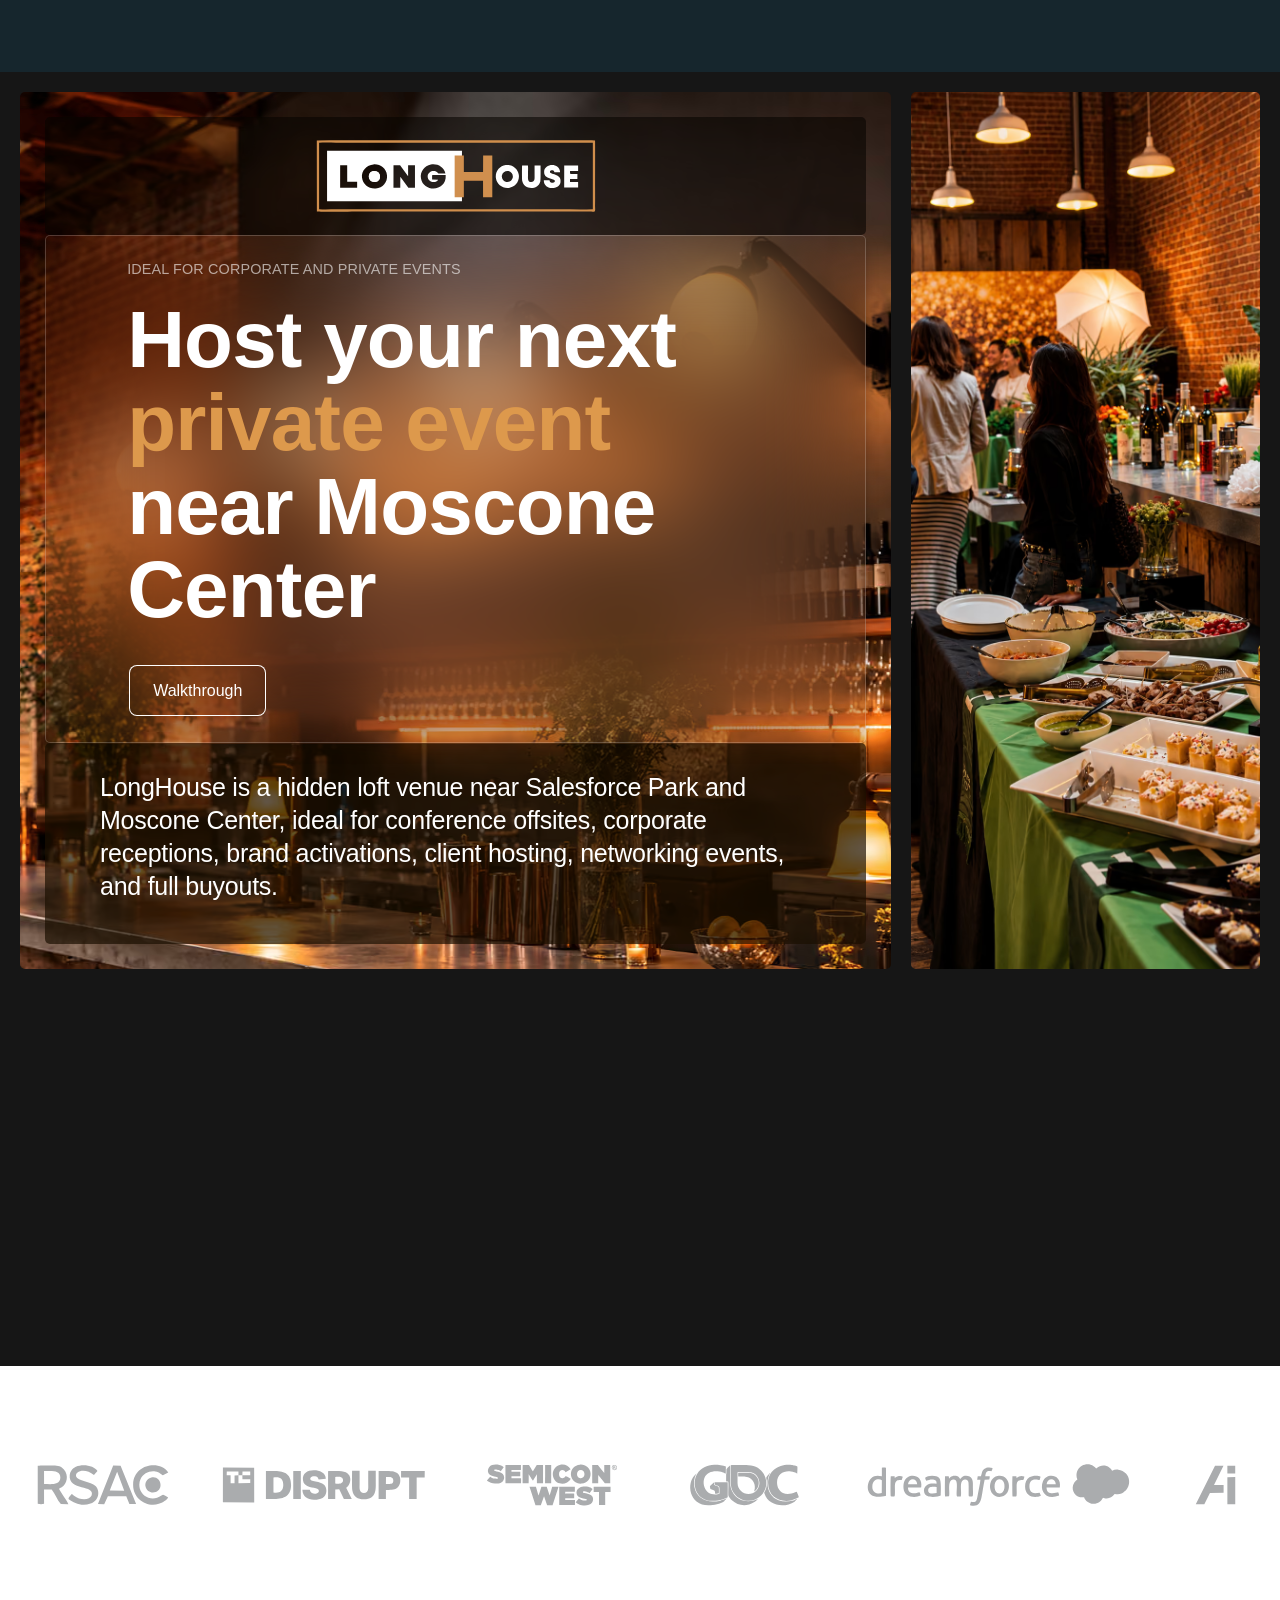
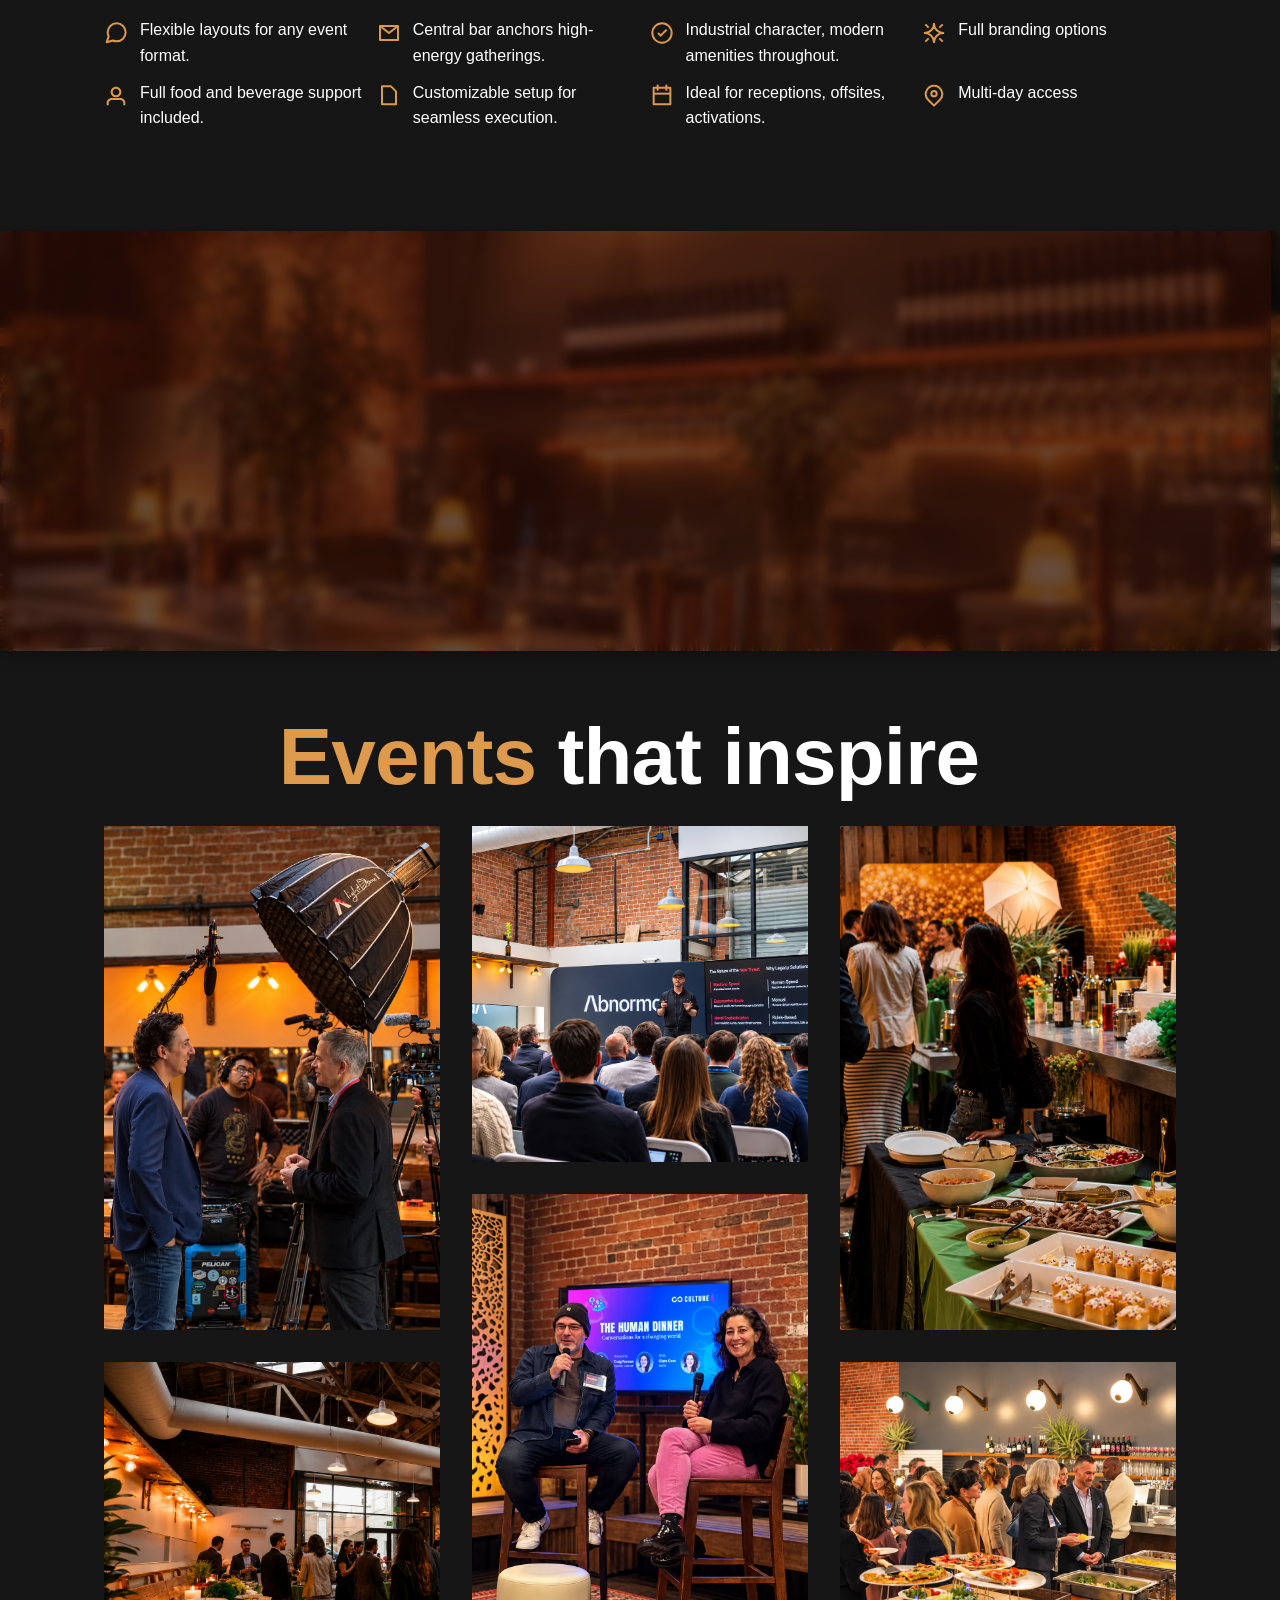
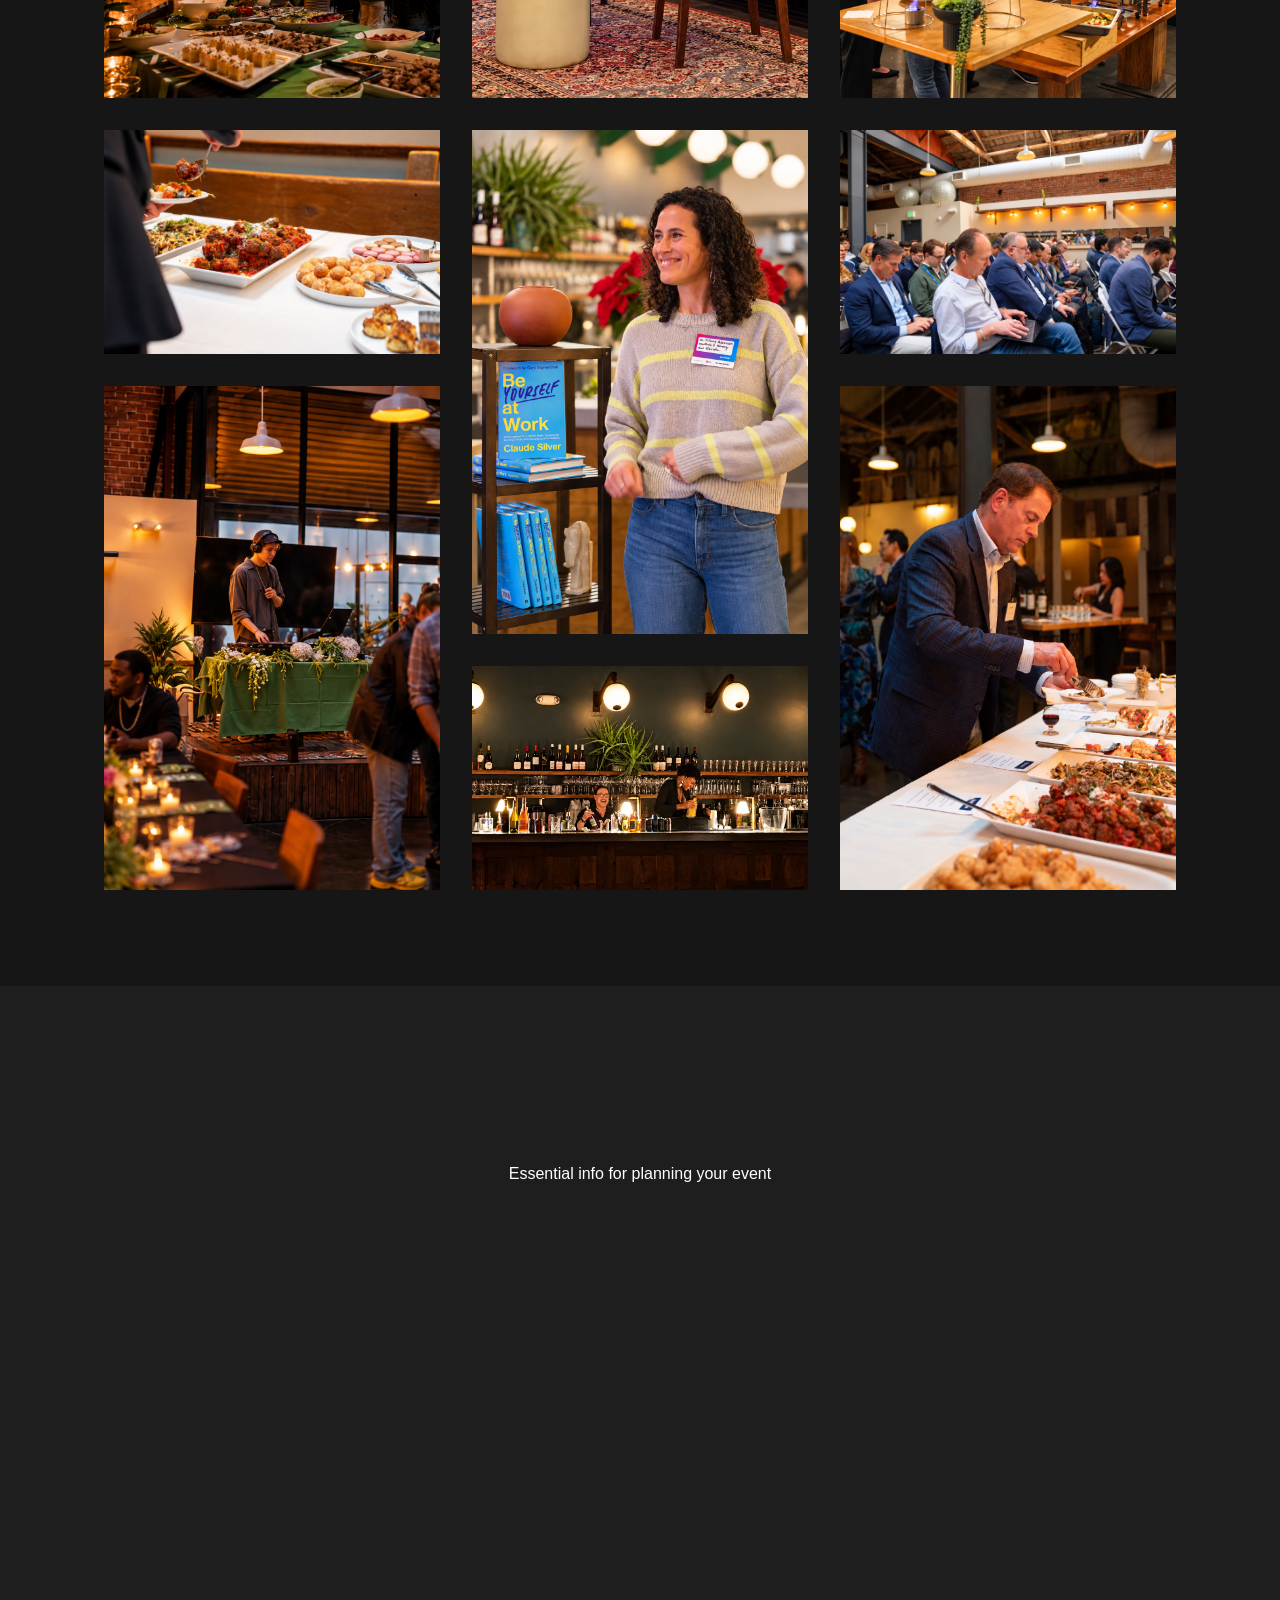
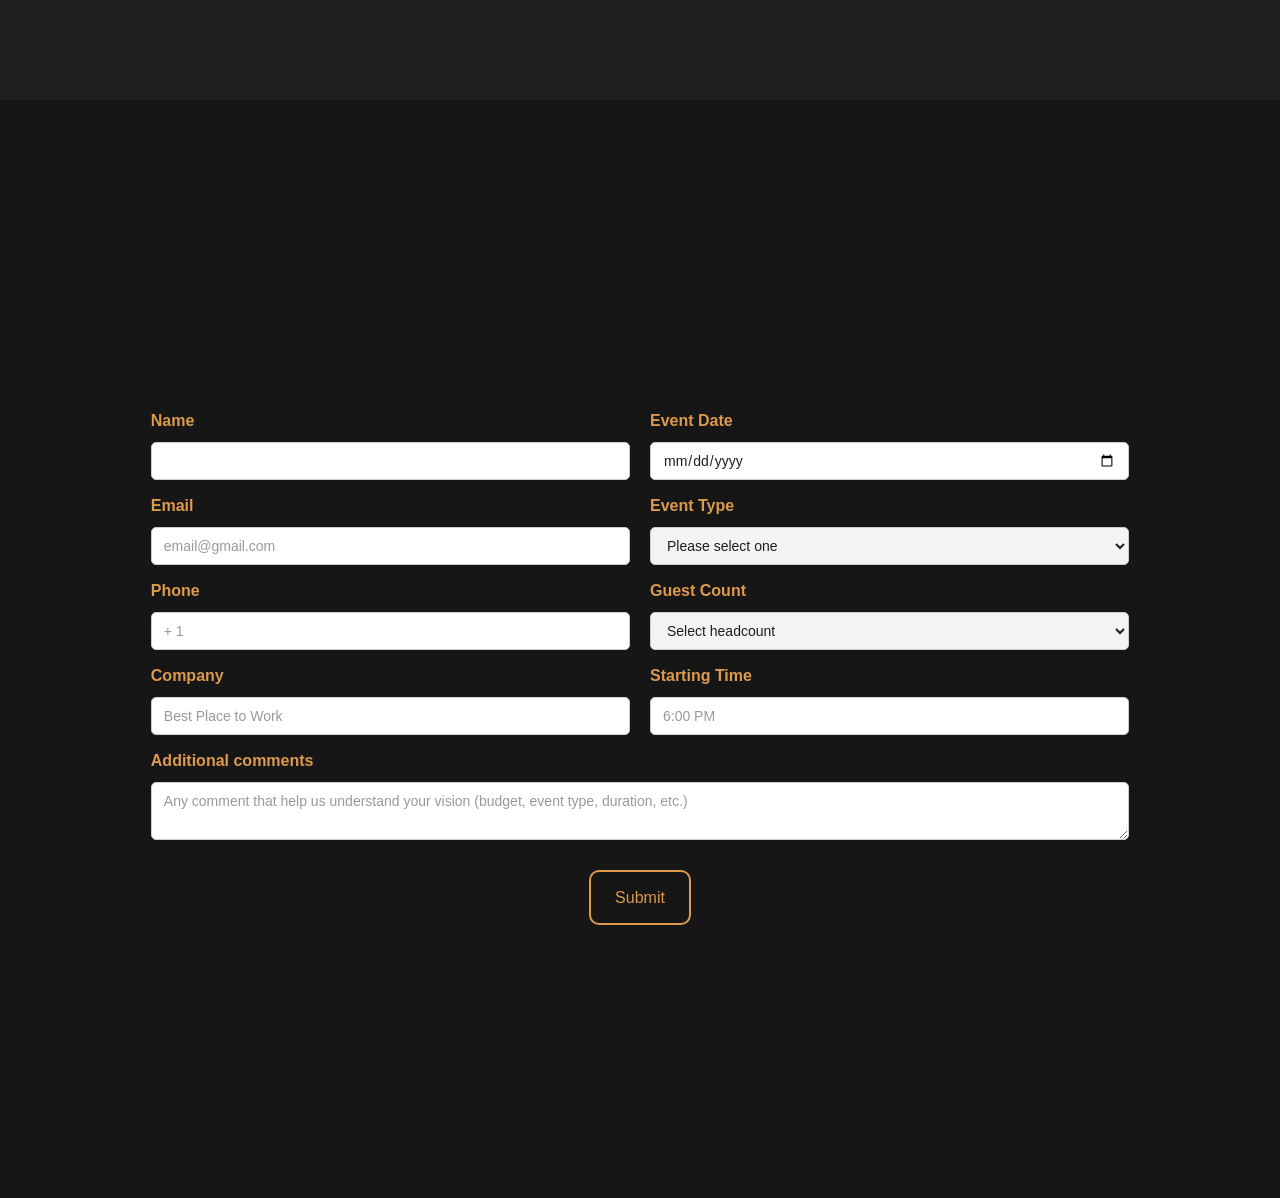
==== commit a3ddcb35: "Longhouse-website-update" ====
--- a/index.html
+++ b/index.html
@@ -1,25 +1,26 @@
-<!DOCTYPE html><!--  Last Published: Mon Aug 10 2026 05:11:28 GMT+0000 (Coordinated Universal Time)  -->
+<!DOCTYPE html><!--  This site was created in Webflow. https://webflow.com  --><!--  Last Published: Sun Nov 01 2026 03:44:13 GMT+0000 (Coordinated Universal Time)  -->
 <html data-wf-page="6a1a1b3f657185ff734ba0dd" data-wf-site="6a1a1b3d657185ff734ba0ce">
 <head>
   <meta charset="utf-8">
-  <title>Long House | Private Event Venue in Donwtown SoMa San Francisco</title>
+  <title>Long House | Private Event Venue in Downtown SoMa San Francisco</title>
   <meta content="Host your next event near Moscone Center, ideal for networking receptions, conference events, offsites, brand activations, and full venue buyouts." name="description">
-  <meta content="Long House | Private Event Venue in Donwtown SoMa San Francisco" property="og:title">
+  <meta content="Long House | Private Event Venue in Downtown SoMa San Francisco" property="og:title">
   <meta content="Host your next event near Moscone Center, ideal for networking receptions, conference events, offsites, brand activations, and full venue buyouts." property="og:description">
-  <meta content="https://cdn.prod.website-files.com/6a1a1b3d657185ff734ba0ce/6a1dfc722439767cbb73f8db_Long%20House%201200%20x%20630.png" property="og:image">
-  <meta content="Long House | Private Event Venue in Donwtown SoMa San Francisco" name="twitter:title">
+  <meta content="https://cdn.prod.website-files.com/6a1a1b3d657185ff734ba0ce/6a1dfc722439767cbb73f8db_Long%20House%201200%20x%20630.avif" property="og:image">
+  <meta content="Long House | Private Event Venue in Downtown SoMa San Francisco" name="twitter:title">
   <meta content="Host your next event near Moscone Center, ideal for networking receptions, conference events, offsites, brand activations, and full venue buyouts." name="twitter:description">
   <meta property="og:type" content="website">
   <meta content="summary_large_image" name="twitter:card">
   <meta content="width=device-width, initial-scale=1" name="viewport">
+  <meta content="Webflow" name="generator">
   <link href="css/normalize.css" rel="stylesheet" type="text/css">
   <link href="css/webflow.css" rel="stylesheet" type="text/css">
   <link href="css/long-house.webflow.css" rel="stylesheet" type="text/css">
-  <style>html.w-mod-js:not(.w-mod-ix3) :is(.header .icon:is(+ h1, + h2), .header .eyebrow_block, .header .breadcrumb-nav, :is(h1,h2,h3,.heading_primary,.heading_secondary,.heading_tertiary,.heading_hero,.subheading,.header p,.eyebrow):not(:where(.card *,.card-link *,.content-block *,.content-block-link *,.rich-text *,li p)), :where(.card:not(:where(.card *,.card-link *)),.content-block:not(:has(.content-block)):not(:where(.card *,.card-link *,.content-block-link *,.ix-content-block *,.grid-item-manual *)),.ix-content-block:not(:has(.ix-content-block)):not(:where(.card *,.card-link *,.content-block *,.content-block-link *,.w-tab-pane:not(.w--tab-active) *)),.content-block .content-block,.ix-content-block .ix-content-block,.ix-link-wrapper:has(.card-link),.ix-link-wrapper:has(.content-block-link),.footer ul),[class*="image-ratio"]:not(:where(.card *,.card-link *,.content-block *,.ix-content-block *,.content-block-link *,.avatar *,.ix-link-wrapper *)),.rich-text:not(:where(.card *,.content-block *,.ix-content-block *,.header *)),.grid-item-manual:not(:where(.card *,.content-block *,.ix-content-block *,.header > .grid-item-manual,.ix-link-wrapper *)):not(:has(.card,.form_block,.header,.grid-item-manual,.ix-content-block)),.list .list_item:not(:where(.card *,.card-link *,.content-block *,.ix-content-block *,.content-block-link *,.rich-text *,.list_item *)),.form_block:not(:where(.card *,.card-link *,.content-block *,.ix-content-block *,.content-block-link *)),.slider_arrow:not(:where(.card *,.card-link *)),.slider_nav:not(:where(.card *,.card-link *)),.w-tab-menu, .ix-link-wrapper:not(:where([class*="card"] *,.content-block *)):not(:has([class*="card"],.card-link,.content-block-link)),[class*="group"]:not(:where(.card *,.card-link *,.content-block *,.content-block-link *)):not(:has(.ix-link-wrapper)),.logo:not(:where([class*="card"] *,[class*="marquee"] *,.w-tab-menu *)),.image_heading-inline,.marquee:not(:where(.card *,.card-link *)),.breadcrumb-nav:not(:where(.header *,.header)), :is([class*="divider"],.divider):not([class*="content-block"]):not(:where([class*="card"] *,[class*="content-block"] *,.w-dropdown-list *)),.divider-vertical, .nav_container) {visibility: hidden !important;}</style>
+  <style>@media not all and (prefers-reduced-motion: reduce){html.w-mod-js:not(.w-mod-ix3) :is(:is(.section, .footer) :is(.header .icon:is(+ h1, + h2), .header .eyebrow_block, .header .breadcrumb-nav), :is(.section, .footer) :is(:is(h1,h2,h3,.heading_primary,.heading_secondary,.heading_tertiary,.heading_hero,.subheading,.header p,.eyebrow):not(:where(.card *,.card-link *,.content-block *,.content-block-link *,.rich-text *,li p))), :is(.section, .footer) :is(:where(.card:not(:where(.card *,.card-link *)),.content-block:not(:has(.content-block)):not(:where(.card *,.card-link *,.content-block-link *,.ix-content-block *,.grid-item-manual *)),.ix-content-block:not(:has(.ix-content-block)):not(:where(.card *,.card-link *,.content-block *,.content-block-link *,.w-tab-pane:not(.w--tab-active) *)),.content-block .content-block,.ix-content-block .ix-content-block,.ix-link-wrapper:has(.card-link),.ix-link-wrapper:has(.content-block-link),.footer ul),[class*="image-ratio"]:not(:where(.card *,.card-link *,.content-block *,.ix-content-block *,.content-block-link *,.avatar *,.ix-link-wrapper *)),.rich-text:not(:where(.card *,.content-block *,.ix-content-block *,.header *)),.grid-item-manual:not(:where(.card *,.content-block *,.ix-content-block *,.header > .grid-item-manual,.ix-link-wrapper *)):not(:has(.card,.form_block,.header,.grid-item-manual,.ix-content-block)),.list .list_item:not(:where(.card *,.card-link *,.content-block *,.ix-content-block *,.content-block-link *,.rich-text *,.list_item *)),.form_block:not(:where(.card *,.card-link *,.content-block *,.ix-content-block *,.content-block-link *)),.slider_arrow:not(:where(.card *,.card-link *)),.slider_nav:not(:where(.card *,.card-link *)),.w-tab-menu), :is(.section, .footer) :is(.ix-link-wrapper:not(:where([class*="card"] *,.content-block *)):not(:has([class*="card"],.card-link,.content-block-link)),[class*="group"]:not(:where(.card *,.card-link *,.content-block *,.content-block-link *)):not(:has(.ix-link-wrapper)),.logo:not(:where([class*="card"] *,[class*="marquee"] *,.w-tab-menu *)),.image_heading-inline,.marquee:not(:where(.card *,.card-link *)),.breadcrumb-nav:not(:where(.header *,.header))), :is(.section, .footer) :is(:is([class*="divider"],.divider):not([class*="content-block"]):not(:where([class*="card"] *,[class*="content-block"] *,.w-dropdown-list *)),.divider-vertical), .nav_container) {visibility: hidden !important;}}</style>
   <link href="https://fonts.googleapis.com" rel="preconnect">
   <link href="https://fonts.gstatic.com" rel="preconnect" crossorigin="anonymous">
   <script src="https://ajax.googleapis.com/ajax/libs/webfont/1.6.26/webfont.js" type="text/javascript"></script>
-  <script type="text/javascript">WebFont.load({  google: {    families: ["Instrument Sans:400"]  }});</script>
+  <script type="text/javascript">WebFont.load({  google: {    families: ["Bitter:400,700,400italic","Instrument Sans:400"]  }});</script>
   <script type="text/javascript">!function(o,c){var n=c.documentElement,t=" w-mod-";n.className+=t+"js",("ontouchstart"in o||o.DocumentTouch&&c instanceof DocumentTouch)&&(n.className+=t+"touch")}(window,document);</script>
   <link href="images/favicon.png" rel="icon" type="image/png" sizes="32x32" media="(prefers-color-scheme: light)">
   <link href="images/favicon-dark.png" rel="icon" type="image/png" sizes="32x32" media="(prefers-color-scheme: dark)">
@@ -35,75 +36,76 @@
   gtag('js', new Date());
   gtag('config', 'AW-18204833426');
 </script>
+  <style>
+#event-date {
+  -webkit-appearance: none;
+  appearance: none;
+  box-sizing: border-box;
+  width: 100%;
+  min-width: 0;
+  height: 38px;
+  min-height: 38px;
+}
+#event-date::-webkit-date-and-time-value {
+  text-align: left;
+}
+</style>
 </head>
 <body>
- <div class="nav">
-  <div data-duration="400" data-animation="default" data-easing2="ease" data-easing="ease" data-collapse="medium" role="banner" data-no-scroll="1" class="nav_container w-nav">
-
-    <div class="nav_left">
-      <a href="index.html" class="nav_logo w-inline-block">
-        <div class="nav_logo-icon">
-          <img src="images/Long_House_logo.svg" loading="lazy" alt="" class="image-3">
-        </div>
-      </a>
+  <div class="nav">
+    <div data-duration="400" data-animation="default" data-easing2="ease" data-easing="ease" data-collapse="medium" role="banner" data-no-scroll="1" class="nav_container w-nav">
+      <div class="nav_left">
+        <a href="#" class="nav_logo w-inline-block">
+          <div class="nav_logo-icon"><img src="images/long-house-logo.svg" loading="lazy" alt="" class="image-3"></div>
+        </a>
+      </div>
+      <div class="nav_center">
+        <nav role="navigation" class="nav_menu w-nav-menu">
+          <ul role="list" class="nav_menu-list w-list-unstyled">
+            <li>
+              <a id="Gallery" href="index.html" aria-current="page" class="link-block w-inline-block w--current">
+                <div class="nav_label">Home</div>
+              </a>
+            </li>
+            <li class="nav_menu-list-item">
+              <a id="Gallery" href="#Gallery-events" class="link-block w-inline-block">
+                <div class="nav_label">Gallery</div>
+              </a>
+            </li>
+            <li>
+              <a href="#FAQS-section" class="link-block w-inline-block">
+                <div class="nav_label">FAQs</div>
+              </a>
+            </li>
+            <li>
+              <a href="#additional-comments" class="link-block w-inline-block">
+                <div class="nav_label">Contact</div>
+              </a>
+            </li>
+          </ul>
+        </nav>
+      </div>
+      <div class="nav_mobile-menu-button w-nav-button">
+        <div class="icon"><svg xmlns="http://www.w3.org/2000/svg" width="24" height="24" viewbox="0 0 24 24">
+            <g stroke-linecap="square" stroke-linejoin="miter" stroke-width="1.5" fill="none" stroke="currentColor" stroke-miterlimit="10" class="nc-icon-wrapper">
+              <line x1="1" y1="12" x2="23" y2="12" stroke="currentColor"></line>
+              <line x1="1" y1="5" x2="23" y2="5"></line>
+              <line x1="1" y1="19" x2="23" y2="19"></line>
+            </g>
+          </svg></div>
+      </div>
     </div>
-
-    <div class="nav_center">
-      <nav role="navigation" class="nav_menu w-nav-menu">
-        <ul role="list" class="nav_menu-list w-list-unstyled">
-
-          <li class="nav_menu-list-item">
-            <a href="index.html" aria-current="page" class="nav_link w-inline-block w--current">
-              <div>Home</div>
-            </a>
-          </li>
-
-          <li class="nav_menu-list-item">
-            <a href="#FAQS" class="nav_link w-inline-block">
-              <div>FAQs</div>
-            </a>
-          </li>
-
-          <li class="nav_menu-list-item">
-            <a href="menus-packages.html" class="nav_link w-inline-block">
-              <div>Menus</div>
-            </a>
-          </li>
-
-          <li class="nav_menu-list-item">
-            <a href="contact.html" class="nav_link w-inline-block">
-              <div>Contact</div>
-            </a>
-          </li>
-
-        </ul>
-      </nav>
-    </div>
-
-    <div class="nav_mobile-menu-button w-nav-button">
-      <div class="icon">
-        <svg xmlns="http://www.w3.org/2000/svg" width="24" height="24" viewBox="0 0 24 24">
-          <g stroke-linecap="square" stroke-linejoin="miter" stroke-width="1.5" fill="none" stroke="currentColor" stroke-miterlimit="10" class="nc-icon-wrapper">
-            <line x1="1" y1="12" x2="23" y2="12" stroke="currentColor"></line>
-            <line x1="1" y1="5" x2="23" y2="5"></line>
-            <line x1="1" y1="19" x2="23" y2="19"></line>
-          </g>
-        </svg>
-      </div>
-    </div>
-
   </div>
-</div>
-  <section class="hero-section">
+  <section id="hero-section" class="hero-section">
     <div id="w-node-bdaf981c-1912-a6c6-9caf-98f1190e2527-734ba0dd" class="w-layout-layout quick-stack-2 wf-layout-layout">
       <div id="w-node-bdaf981c-1912-a6c6-9caf-98f1190e2528-734ba0dd" class="w-layout-cell cell-2">
-        <div class="div-block-4"><img src="images/Long_House_logo.svg" loading="lazy" alt="" class="image-2"></div>
+        <div class="div-block-4"><img src="images/long-house-logo.svg" loading="lazy" alt="" class="image-2"></div>
         <div id="w-node-_94b4062b-a345-2ce7-dfee-64a3b1c74297-b1c74287" class="card backdrop-filter_blur w-node-bdaf981c-1912-a6c6-9caf-98f1190e252b-734ba0dd">
-          <div class="card_body">
+          <div class="hero_card_body">
             <div class="header margin-bottom_none">
               <div class="eyebrow">Ideal for corporate and private events</div>
               <div class="heading-hero">
-                <h1 class="heading">Host your next <span class="text-span">event</span> near Moscone </h1>
+                <h1 class="heading">Host your next <span class="text-span">private</span> <span class="text-span">event</span> near Moscone Center </h1>
               </div>
               <div class="button-group">
                 <div class="ix-link-wrapper">
@@ -122,7 +124,7 @@
       </div>
     </div>
   </section>
-  <section class="venue-highlights">
+  <section id="venue-highlights-section" class="venue-highlights">
     <section class="section">
       <div class="container">
         <div class="w-layout-grid grid_3-col">
@@ -135,32 +137,32 @@
           <div id="w-node-_70accbda-0aee-7e7a-1b88-d22ae52d5c7e-e52d5c76" class="grid-item-manual w-node-_46fb2c1b-0e10-9a99-64eb-eb63b3985133-734ba0dd">
             <div class="w-layout-grid venue-highlight-grid">
               <div class="card">
-                <div class="w-layout-vflex card_body"><img src="images/Standing-guests.svg" loading="lazy" alt="">
+                <div class="w-layout-vflex card_body"><img src="images/standing-capacity-icon.svg" loading="lazy" alt="">
                   <div class="card-highlights">Up to 250 Standing Guests </div>
                 </div>
               </div>
               <div class="card">
-                <div class="w-layout-vflex card_body"><img src="images/seated_guests.svg" loading="lazy" alt="">
+                <div class="w-layout-vflex card_body"><img src="images/seated-capacity-icon.svg" loading="lazy" alt="">
                   <div class="card-highlights">Up to 150 Seated Guests </div>
                 </div>
               </div>
               <div class="card">
-                <div class="w-layout-vflex card_body"><img src="images/15min.svg" loading="lazy" alt="">
-                  <div class="card-highlights">5 minute walk from Moscone</div>
+                <div class="w-layout-vflex card_body"><img src="images/15-minute-location-icon.svg" loading="lazy" alt="">
+                  <div class="card-highlights">8 minute walk from Moscone</div>
                 </div>
               </div>
               <div class="card">
-                <div class="w-layout-vflex card_body"><img src="images/near-Salesforce.svg" loading="lazy" alt="">
+                <div class="w-layout-vflex card_body"><img src="images/salesforce-location-icon.svg" loading="lazy" alt="">
                   <div class="card-highlights">Steps from Salesforce Park</div>
                 </div>
               </div>
               <div class="card">
-                <div class="w-layout-vflex card_body"><img src="images/hidden_loft.svg" loading="lazy" alt="">
+                <div class="w-layout-vflex card_body"><img src="images/private-loft-icon.svg" loading="lazy" alt="">
                   <div class="card-highlights">Hidden Loft Atmosphere</div>
                 </div>
               </div>
               <div class="card">
-                <div class="w-layout-vflex card_body"><img src="images/hihg_energy_venue.svg" loading="lazy" alt="">
+                <div class="w-layout-vflex card_body"><img src="images/high-energy-venue-icon.svg" loading="lazy" alt="">
                   <div class="card-highlights">Intimate Live Performances</div>
                 </div>
               </div>
@@ -170,9 +172,9 @@
       </div>
     </section>
   </section>
-  <section class="logos-without-title">
+  <section id="moscone-logo-events" class="logos-without-title">
     <div class="section white">
-      <div class="clients-wrapper-three"><img src="images/RSAC.svg" loading="lazy" alt="AriseHealth logo" class="clients-image-three"><img src="images/Tech-Crunch.svg" loading="lazy" alt="OE logo" class="clients-image-three"><img src="images/Semiwest.svg" loading="lazy" alt="2020INC logo" class="clients-image-three"><img src="images/GDC.svg" loading="lazy" alt="The Paak logo" class="clients-image-three"><img src="images/dreamforce.svg" loading="lazy" alt="Ephicient logo" class="clients-image-three"><img src="images/AI.svg" loading="lazy" alt="Toogether logo" class="clients-image-three"></div>
+      <div class="clients-wrapper-three"><img src="images/rsa-conference-logo.svg" loading="lazy" alt="AriseHealth logo" class="clients-image-three"><img src="images/techcrunch-logo.svg" loading="lazy" alt="OE logo" class="clients-image-three"><img src="images/semiwest-logo.svg" loading="lazy" alt="2020INC logo" class="clients-image-three"><img src="images/gdc-logo.svg" loading="lazy" alt="The Paak logo" class="clients-image-three"><img src="images/dreamforce-logo.svg" loading="lazy" alt="Ephicient logo" class="clients-image-three"><img src="images/ai-conference-logo.svg" loading="lazy" alt="Toogether logo" class="clients-image-three"></div>
     </div>
   </section>
   <section class="high_energy_events">
@@ -196,14 +198,14 @@
               </div>
             </div>
             <div id="w-node-_96ab59bb-2494-4cc2-4180-9d067c28f38c-9459a45b" class="grid-item-manual w-node-_8099f5ff-24c4-4161-ca9b-d9766c3b7356-734ba0dd">
-              <div class="image-ratio_auto height_100percent radius_none"><img class="image_cover" src="images/Long-House-1.png" width="1216" height="832" alt="LongHouse event venue entrance near Salesforce Park and Moscone Center in San Francisco" sizes="(max-width: 479px) 48vw, 49vw" data-aisg-image-id="4b2715ce-7e1d-4a1e-830f-f9d51f5aee17" loading="lazy" srcset="images/Long-House-1-p-500.png 500w, images/Long-House-1-p-800.png 800w, images/Long-House-1-p-1080.png 1080w, images/Long-House-1.png 1122w"></div>
+              <div class="image-ratio_auto height_100percent radius_none"><img class="image_cover" src="images/Long-House-1.avif" width="1216" height="832" alt="LongHouse event venue entrance near Salesforce Park and Moscone Center in San Francisco" sizes="(max-width: 479px) 48vw, 49vw" data-aisg-image-id="4b2715ce-7e1d-4a1e-830f-f9d51f5aee17" loading="lazy" srcset="images/Long-House-1-p-500.avif 500w, images/Long-House-1-p-800.avif 800w, images/Long-House-1-p-1080.avif 1080w, images/Long-House-1.avif 1122w"></div>
             </div>
           </div>
         </div>
       </div>
     </section>
   </section>
-  <section id="GALLERY" class="gallery">
+  <section id="Gallery-venue-section" class="gallery">
     <section class="section">
       <div class="container">
         <div class="header is-align-center">
@@ -215,97 +217,97 @@
           </div>
         </div>
         <div class="w-layout-grid grid_4-col">
-          <div class="image-ratio_1x1"><img width="1216" height="832" alt="Seated dinner setup inside LongHouse, an industrial loft event venue in SoMa" src="images/longhousesf.png" loading="lazy" srcset="images/longhousesf-p-500.png 500w, images/longhousesf-p-800.png 800w, images/longhousesf-p-1080.png 1080w, images/longhousesf.png 1254w" sizes="(max-width: 479px) 48vw, 49vw" class="image_cover"></div>
-          <div class="image-ratio_1x1"><img width="1216" height="832" alt="Seated dinner setup inside LongHouse, an industrial loft event venue in SoMa" src="images/80619b11-3631-479c-880b-f503886c81e4.png" loading="lazy" srcset="images/80619b11-3631-479c-880b-f503886c81e4-p-500.png 500w, images/80619b11-3631-479c-880b-f503886c81e4-p-800.png 800w, images/80619b11-3631-479c-880b-f503886c81e4-p-1080.png 1080w, images/80619b11-3631-479c-880b-f503886c81e4.png 1254w" sizes="(max-width: 479px) 48vw, 49vw" class="image_cover"></div>
-          <div class="image-ratio_1x1"><img width="1216" height="832" alt="LongHouse bar area with exposed brick, warm lighting, and corporate event setup in San Francisco" src="images/Bar.png" loading="lazy" srcset="images/Bar-p-500.png 500w, images/Bar-p-800.png 800w, images/Bar-p-1080.png 1080w, images/Bar.png 1254w" sizes="(max-width: 479px) 48vw, 49vw" class="image_cover"></div>
-          <div class="image-ratio_1x1"><img width="1216" height="832" alt="Food and beverage setup for a corporate reception at LongHouse San Francisco" src="images/long_house_event_sf.png" loading="lazy" srcset="images/long_house_event_sf-p-500.png 500w, images/long_house_event_sf-p-800.png 800w, images/long_house_event_sf-p-1080.png 1080w, images/long_house_event_sf.png 1254w" sizes="(max-width: 479px) 48vw, 49vw" class="image_cover"></div>
+          <div class="image-ratio_1x1"><img width="1216" height="832" alt="Seated dinner setup inside LongHouse, an industrial loft event venue in SoMa" src="images/long-house-san-francisco.avif" loading="lazy" srcset="images/longhousesf-p-500.avif 500w, images/longhousesf-p-800.avif 800w, images/longhousesf-p-1080.avif 1080w, images/long-house-san-francisco.avif 1254w" sizes="(max-width: 479px) 48vw, 49vw" class="image_cover"></div>
+          <div class="image-ratio_1x1"><img width="1216" height="832" alt="Seated dinner setup inside LongHouse, an industrial loft event venue in SoMa" src="images/80619b11-3631-479c-880b-f503886c81e4.avif" loading="lazy" srcset="images/80619b11-3631-479c-880b-f503886c81e4-p-500.avif 500w, images/80619b11-3631-479c-880b-f503886c81e4-p-800.avif 800w, images/80619b11-3631-479c-880b-f503886c81e4-p-1080.avif 1080w, images/80619b11-3631-479c-880b-f503886c81e4.avif 1254w" sizes="(max-width: 479px) 48vw, 49vw" class="image_cover"></div>
+          <div class="image-ratio_1x1"><img width="1216" height="832" alt="LongHouse bar area with exposed brick, warm lighting, and corporate event setup in San Francisco" src="images/long-house-bar-interior.avif" loading="lazy" srcset="images/Bar-p-500.avif 500w, images/Bar-p-800.avif 800w, images/Bar-p-1080.avif 1080w, images/long-house-bar-interior.avif 1254w" sizes="(max-width: 479px) 48vw, 49vw" class="image_cover"></div>
+          <div class="image-ratio_1x1"><img width="1216" height="832" alt="Food and beverage setup for a corporate reception at LongHouse San Francisco" src="images/long-house-event-space.avif" loading="lazy" srcset="images/long_house_event_sf-p-500.avif 500w, images/long_house_event_sf-p-800.avif 800w, images/long_house_event_sf-p-1080.avif 1080w, images/long-house-event-space.avif 1254w" sizes="(max-width: 479px) 48vw, 49vw" class="image_cover"></div>
         </div>
       </div>
     </section>
-    <section class="section">
-      <div class="container">
-        <div class="w-layout-grid grid_4-col gap-medium margin-bottom_medium">
-          <div id="w-node-cd7319a8-84fe-87bc-ddda-cfa4a336e999-d3d8c712" class="content-block w-node-beb31a70-383f-fa8a-b7f3-d4cd1f40378d-734ba0dd">
-            <div class="flex_horizontal gap-xxsmall">
-              <div class="icon"><svg xmlns="http://www.w3.org/2000/svg" width="100%" height="100%" viewbox="0 0 24 24" fill="none">
-                  <path d="M12.5 18.25C16.2279 18.25 19.25 15.2279 19.25 11.5C19.25 7.77208 16.2279 4.75 12.5 4.75C8.77208 4.75 5.75 7.77208 5.75 11.5C5.75 12.6007 6.01345 13.6398 6.48072 14.5578L5 19L9.71819 17.6519C10.5664 18.0361 11.5082 18.25 12.5 18.25Z" stroke="currentColor" stroke-width="1.5" stroke-linejoin="round"></path>
-                </svg></div>
-              <p class="margin-bottom_none">Flexible layouts for any event format.</p>
-            </div>
-          </div>
-          <div id="w-node-_9a2186ed-8cd8-1310-fdd4-613a6d2e6809-d3d8c712" class="content-block w-node-beb31a70-383f-fa8a-b7f3-d4cd1f403795-734ba0dd">
-            <div class="flex_horizontal gap-xxsmall">
-              <div class="icon"><svg xmlns="http://www.w3.org/2000/svg" width="100%" height="100%" viewbox="0 0 24 24" fill="none">
-                  <path d="M5.25 6.75H18.75V17.25H5.25V6.75Z" stroke="currentColor" stroke-width="1.5" stroke-linejoin="round"></path>
-                  <path d="M5.25 6.75L12 12L18.75 6.75" stroke="currentColor" stroke-width="1.5" stroke-linejoin="round"></path>
-                </svg></div>
-              <p class="margin-bottom_none">Central bar anchors high-energy gatherings.</p>
-            </div>
-          </div>
-          <div id="w-node-_100bf262-163c-fed9-c213-b0c8ee56f715-d3d8c712" class="content-block w-node-beb31a70-383f-fa8a-b7f3-d4cd1f40379d-734ba0dd">
-            <div class="flex_horizontal gap-xxsmall">
-              <div class="icon"><svg xmlns="http://www.w3.org/2000/svg" width="100%" height="100%" viewbox="0 0 24 24" fill="none">
-                  <path d="M19.25 12C19.25 16.0041 16.0041 19.25 12 19.25C7.99594 19.25 4.75 16.0041 4.75 12C4.75 7.99594 7.99594 4.75 12 4.75C16.0041 4.75 19.25 7.99594 19.25 12Z" stroke="currentColor" stroke-width="1.5"></path>
-                  <path d="M9 12L11 14L15.5 9.5" stroke="currentColor" stroke-width="1.5"></path>
-                </svg></div>
-              <p class="margin-bottom_none">Industrial character, modern amenities throughout.</p>
-            </div>
-          </div>
-          <div id="w-node-_99dd3e9f-b9e1-d69f-2056-f73c91a4b1a1-d3d8c712" class="content-block w-node-beb31a70-383f-fa8a-b7f3-d4cd1f4037a8-734ba0dd">
-            <div class="flex_horizontal gap-xxsmall">
-              <div class="icon"><svg xmlns="http://www.w3.org/2000/svg" width="100%" height="100%" viewbox="0 0 24 24" fill="none">
-                  <path d="M19 12C15.134 12 12 15.134 12 19C12 15.134 8.86599 12 5 12C8.86599 12 12 8.86599 12 5C12 8.86599 15.134 12 19 12Z" stroke="currentColor" stroke-width="1.5" stroke-linejoin="round"></path>
-                  <path d="M8 16L5.5 18.5" stroke="currentColor" stroke-width="1.5"></path>
-                  <path d="M8 8L5.5 5.5" stroke="currentColor" stroke-width="1.5"></path>
-                  <path d="M16 16L18.5 18.5" stroke="currentColor" stroke-width="1.5"></path>
-                  <path d="M16 8L18.5 5.5" stroke="currentColor" stroke-width="1.5"></path>
-                </svg></div>
-              <p class="margin-bottom_none">Full branding options</p>
-            </div>
-          </div>
-          <div id="w-node-e4516c4a-5636-d7e1-68d8-5f1e5fbbe58a-d3d8c712" class="content-block w-node-beb31a70-383f-fa8a-b7f3-d4cd1f4037af-734ba0dd">
-            <div class="flex_horizontal gap-xxsmall">
-              <div class="icon"><svg xmlns="http://www.w3.org/2000/svg" width="100%" height="100%" viewbox="0 0 24 24" fill="none">
-                  <path fill-rule="evenodd" clip-rule="evenodd" d="M9.5 9C9.5 7.61929 10.6193 6.5 12 6.5C13.3807 6.5 14.5 7.61929 14.5 9C14.5 10.3807 13.3807 11.5 12 11.5C10.6193 11.5 9.5 10.3807 9.5 9ZM12 5C9.79086 5 8 6.79086 8 9C8 11.2091 9.79086 13 12 13C14.2091 13 16 11.2091 16 9C16 6.79086 14.2091 5 12 5ZM8.75 13.5C6.67893 13.5 5 15.1789 5 17.25V19H6.5V17.25C6.5 16.0074 7.50736 15 8.75 15H15.25C16.4926 15 17.5 16.0074 17.5 17.25V19H19V17.25C19 15.1789 17.3211 13.5 15.25 13.5H8.75Z" fill="currentColor"></path>
-                </svg></div>
-              <p class="margin-bottom_none">Full food and beverage support included.</p>
-            </div>
-          </div>
-          <div id="w-node-b1a3e12c-bcef-69fa-6627-0c509cf4931b-d3d8c712" class="content-block w-node-beb31a70-383f-fa8a-b7f3-d4cd1f4037b6-734ba0dd">
-            <div class="flex_horizontal gap-xxsmall">
-              <div class="icon"><svg xmlns="http://www.w3.org/2000/svg" width="100%" height="100%" viewbox="0 0 24 24" fill="none">
-                  <path d="M6.75 18.25V4.75H13.5L17.25 8.5V18.25H6.75Z" stroke="currentColor" stroke-width="1.5" stroke-linejoin="round"></path>
-                </svg></div>
-              <p class="margin-bottom_none">Customizable setup for seamless execution.</p>
-            </div>
-          </div>
-          <div id="w-node-_8df4d82c-9746-0bb8-2bf4-1d989818765b-d3d8c712" class="content-block w-node-beb31a70-383f-fa8a-b7f3-d4cd1f4037c0-734ba0dd">
-            <div class="flex_horizontal gap-xxsmall">
-              <div class="icon"><svg xmlns="http://www.w3.org/2000/svg" width="100%" height="100%" viewbox="0 0 24 24" fill="none">
-                  <path d="M5.75 5.75H18.25V18.25H5.75V5.75Z" stroke="currentColor" stroke-width="1.5" stroke-linejoin="round"></path>
-                  <path d="M8.75 3.5V8" stroke="currentColor" stroke-width="1.5"></path>
-                  <path d="M15.25 3.5V8" stroke="currentColor" stroke-width="1.5"></path>
-                  <path d="M18.25 10.25H5.75" stroke="currentColor" stroke-width="1.5"></path>
-                </svg></div>
-              <p class="margin-bottom_none">Ideal for receptions, offsites, activations.</p>
-            </div>
-          </div>
-          <div id="w-node-a1329ea9-1075-3f73-7755-36d3974e1835-d3d8c712" class="content-block w-node-beb31a70-383f-fa8a-b7f3-d4cd1f4037c8-734ba0dd">
-            <div class="flex_horizontal gap-xxsmall">
-              <div class="icon"><svg xmlns="http://www.w3.org/2000/svg" width="100%" height="100%" viewbox="0 0 24 24" fill="none">
-                  <path d="M16.3918 14.8527C20.2489 10.9956 17.2769 4.25 12 4.25C6.72299 4.25 3.75102 10.9956 7.60817 14.8527L12 19.25L16.3918 14.8527Z" stroke="currentColor" stroke-width="1.5" stroke-linejoin="round"></path>
-                  <circle cx="12" cy="10.25" r="2" stroke="currentColor" stroke-width="1.5"></circle>
-                </svg></div>
-              <p class="margin-bottom_none">Multi-day access</p>
-            </div>
-          </div>
-        </div>
-      </div>
-    </section>
+  </section>
+  <section id="venue-features-section" class="venue-features">
+    <div class="venue-features">
+      <div class="w-layout-grid grid_4-col gap-medium margin-bottom_medium">
+        <div id="w-node-cd7319a8-84fe-87bc-ddda-cfa4a336e999-d3d8c712" class="content-block w-node-beb31a70-383f-fa8a-b7f3-d4cd1f40378d-734ba0dd">
+          <div class="flex_horizontal gap-xxsmall">
+            <div class="icon"><svg xmlns="http://www.w3.org/2000/svg" width="100%" height="100%" viewbox="0 0 24 24" fill="none">
+                <path d="M12.5 18.25C16.2279 18.25 19.25 15.2279 19.25 11.5C19.25 7.77208 16.2279 4.75 12.5 4.75C8.77208 4.75 5.75 7.77208 5.75 11.5C5.75 12.6007 6.01345 13.6398 6.48072 14.5578L5 19L9.71819 17.6519C10.5664 18.0361 11.5082 18.25 12.5 18.25Z" stroke="currentColor" stroke-width="1.5" stroke-linejoin="round"></path>
+              </svg></div>
+            <p class="margin-bottom_none">Flexible layouts for any event format.</p>
+          </div>
+        </div>
+        <div id="w-node-_9a2186ed-8cd8-1310-fdd4-613a6d2e6809-d3d8c712" class="content-block w-node-beb31a70-383f-fa8a-b7f3-d4cd1f403795-734ba0dd">
+          <div class="flex_horizontal gap-xxsmall">
+            <div class="icon"><svg xmlns="http://www.w3.org/2000/svg" width="100%" height="100%" viewbox="0 0 24 24" fill="none">
+                <path d="M5.25 6.75H18.75V17.25H5.25V6.75Z" stroke="currentColor" stroke-width="1.5" stroke-linejoin="round"></path>
+                <path d="M5.25 6.75L12 12L18.75 6.75" stroke="currentColor" stroke-width="1.5" stroke-linejoin="round"></path>
+              </svg></div>
+            <p class="margin-bottom_none">Central bar anchors high-energy gatherings.</p>
+          </div>
+        </div>
+        <div id="w-node-_100bf262-163c-fed9-c213-b0c8ee56f715-d3d8c712" class="content-block w-node-beb31a70-383f-fa8a-b7f3-d4cd1f40379d-734ba0dd">
+          <div class="flex_horizontal gap-xxsmall">
+            <div class="icon"><svg xmlns="http://www.w3.org/2000/svg" width="100%" height="100%" viewbox="0 0 24 24" fill="none">
+                <path d="M19.25 12C19.25 16.0041 16.0041 19.25 12 19.25C7.99594 19.25 4.75 16.0041 4.75 12C4.75 7.99594 7.99594 4.75 12 4.75C16.0041 4.75 19.25 7.99594 19.25 12Z" stroke="currentColor" stroke-width="1.5"></path>
+                <path d="M9 12L11 14L15.5 9.5" stroke="currentColor" stroke-width="1.5"></path>
+              </svg></div>
+            <p class="margin-bottom_none">Industrial character, modern amenities throughout.</p>
+          </div>
+        </div>
+        <div id="w-node-_99dd3e9f-b9e1-d69f-2056-f73c91a4b1a1-d3d8c712" class="content-block w-node-beb31a70-383f-fa8a-b7f3-d4cd1f4037a8-734ba0dd">
+          <div class="flex_horizontal gap-xxsmall">
+            <div class="icon"><svg xmlns="http://www.w3.org/2000/svg" width="100%" height="100%" viewbox="0 0 24 24" fill="none">
+                <path d="M19 12C15.134 12 12 15.134 12 19C12 15.134 8.86599 12 5 12C8.86599 12 12 8.86599 12 5C12 8.86599 15.134 12 19 12Z" stroke="currentColor" stroke-width="1.5" stroke-linejoin="round"></path>
+                <path d="M8 16L5.5 18.5" stroke="currentColor" stroke-width="1.5"></path>
+                <path d="M8 8L5.5 5.5" stroke="currentColor" stroke-width="1.5"></path>
+                <path d="M16 16L18.5 18.5" stroke="currentColor" stroke-width="1.5"></path>
+                <path d="M16 8L18.5 5.5" stroke="currentColor" stroke-width="1.5"></path>
+              </svg></div>
+            <p class="margin-bottom_none">Full branding options</p>
+          </div>
+        </div>
+        <div id="w-node-e4516c4a-5636-d7e1-68d8-5f1e5fbbe58a-d3d8c712" class="content-block w-node-beb31a70-383f-fa8a-b7f3-d4cd1f4037af-734ba0dd">
+          <div class="flex_horizontal gap-xxsmall">
+            <div class="icon"><svg xmlns="http://www.w3.org/2000/svg" width="100%" height="100%" viewbox="0 0 24 24" fill="none">
+                <path fill-rule="evenodd" clip-rule="evenodd" d="M9.5 9C9.5 7.61929 10.6193 6.5 12 6.5C13.3807 6.5 14.5 7.61929 14.5 9C14.5 10.3807 13.3807 11.5 12 11.5C10.6193 11.5 9.5 10.3807 9.5 9ZM12 5C9.79086 5 8 6.79086 8 9C8 11.2091 9.79086 13 12 13C14.2091 13 16 11.2091 16 9C16 6.79086 14.2091 5 12 5ZM8.75 13.5C6.67893 13.5 5 15.1789 5 17.25V19H6.5V17.25C6.5 16.0074 7.50736 15 8.75 15H15.25C16.4926 15 17.5 16.0074 17.5 17.25V19H19V17.25C19 15.1789 17.3211 13.5 15.25 13.5H8.75Z" fill="currentColor"></path>
+              </svg></div>
+            <p class="margin-bottom_none">Full food and beverage support included.</p>
+          </div>
+        </div>
+        <div id="w-node-b1a3e12c-bcef-69fa-6627-0c509cf4931b-d3d8c712" class="content-block w-node-beb31a70-383f-fa8a-b7f3-d4cd1f4037b6-734ba0dd">
+          <div class="flex_horizontal gap-xxsmall">
+            <div class="icon"><svg xmlns="http://www.w3.org/2000/svg" width="100%" height="100%" viewbox="0 0 24 24" fill="none">
+                <path d="M6.75 18.25V4.75H13.5L17.25 8.5V18.25H6.75Z" stroke="currentColor" stroke-width="1.5" stroke-linejoin="round"></path>
+              </svg></div>
+            <p class="margin-bottom_none">Customizable setup for seamless execution.</p>
+          </div>
+        </div>
+        <div id="w-node-_8df4d82c-9746-0bb8-2bf4-1d989818765b-d3d8c712" class="content-block w-node-beb31a70-383f-fa8a-b7f3-d4cd1f4037c0-734ba0dd">
+          <div class="flex_horizontal gap-xxsmall">
+            <div class="icon"><svg xmlns="http://www.w3.org/2000/svg" width="100%" height="100%" viewbox="0 0 24 24" fill="none">
+                <path d="M5.75 5.75H18.25V18.25H5.75V5.75Z" stroke="currentColor" stroke-width="1.5" stroke-linejoin="round"></path>
+                <path d="M8.75 3.5V8" stroke="currentColor" stroke-width="1.5"></path>
+                <path d="M15.25 3.5V8" stroke="currentColor" stroke-width="1.5"></path>
+                <path d="M18.25 10.25H5.75" stroke="currentColor" stroke-width="1.5"></path>
+              </svg></div>
+            <p class="margin-bottom_none">Ideal for receptions, offsites, activations.</p>
+          </div>
+        </div>
+        <div id="w-node-a1329ea9-1075-3f73-7755-36d3974e1835-d3d8c712" class="content-block w-node-beb31a70-383f-fa8a-b7f3-d4cd1f4037c8-734ba0dd">
+          <div class="flex_horizontal gap-xxsmall">
+            <div class="icon"><svg xmlns="http://www.w3.org/2000/svg" width="100%" height="100%" viewbox="0 0 24 24" fill="none">
+                <path d="M16.3918 14.8527C20.2489 10.9956 17.2769 4.25 12 4.25C6.72299 4.25 3.75102 10.9956 7.60817 14.8527L12 19.25L16.3918 14.8527Z" stroke="currentColor" stroke-width="1.5" stroke-linejoin="round"></path>
+                <circle cx="12" cy="10.25" r="2" stroke="currentColor" stroke-width="1.5"></circle>
+              </svg></div>
+            <p class="margin-bottom_none">Multi-day access</p>
+          </div>
+        </div>
+      </div>
+    </div>
   </section>
   <section class="host-your-event">
-    <section class="section">
-      <div class="container">
+    <section>
+      <div>
         <div class="card hero-overlay">
           <div class="hero_front">
             <div class="div-block-9">
@@ -329,9 +331,54 @@
       </div>
     </section>
   </section>
-  <section id="FAQS" class="faqs">
+  <section id="Gallery-events" class="section-3">
+    <div class="container-6">
+      <div class="hidden-loft-wrapper no-space">
+        <h2 class="heading"><span class="text-span-4">Events </span>that inspire<span class="text-span-4">‍</span></h2>
+      </div>
+      <div class="grid_masonry is-3-col">
+        <div class="grid-item-manual-2 display_inline-block width_100percent margin-bottom_small">
+          <div class="buffet_reception"></div>
+        </div>
+        <div class="grid-item-manual-2 display_inline-block width_100percent margin-bottom_small">
+          <div class="image-ratio_1x1-2"></div>
+        </div>
+        <div class="grid-item-manual-2 display_inline-block width_100percent margin-bottom_small">
+          <div class="image-ratio_3x2"></div>
+        </div>
+        <div class="grid-item-manual-2 display_inline-block width_100percent margin-bottom_small">
+          <div class="div-block-20"></div>
+        </div>
+        <div class="grid-item-manual-2 display_inline-block width_100percent margin-bottom_small">
+          <div class="div-block-25"></div>
+        </div>
+        <div class="grid-item-manual-2 display_inline-block width_100percent margin-bottom_small">
+          <div class="image-ratio_2x3"></div>
+        </div>
+        <div class="grid-item-manual-2 display_inline-block width_100percent margin-bottom_small">
+          <div class="div-block-19"></div>
+        </div>
+        <div class="grid-item-manual-2 display_inline-block width_100percent margin-bottom_small">
+          <div class="div-block-21"></div>
+        </div>
+        <div class="grid-item-manual-2 display_inline-block width_100percent margin-bottom_small">
+          <div class="image-ratio_2x3"><img width="1216" height="832" alt="image of art event highlights (for a art gallery)" src="images/Long-House-5.avif" loading="lazy" srcset="images/Long-House-5-p-500.avif 500w, images/Long-House-5-p-800.avif 800w, images/Long-House-5.avif 853w" sizes="100vw" class="image_cover-2"></div>
+        </div>
+        <div class="grid-item-manual-2 display_inline-block width_100percent margin-bottom_small">
+          <div class="div-block-23"></div>
+        </div>
+        <div class="grid-item-manual-2 display_inline-block width_100percent margin-bottom_small">
+          <div class="div-block-22"></div>
+        </div>
+        <div class="grid-item-manual-2 display_inline-block width_100percent margin-bottom_small">
+          <div class="div-block-24"></div>
+        </div>
+      </div>
+    </div>
+  </section>
+  <section id="FAQS-section" class="faqs">
     <section id="FAQs" class="section is-secondary">
-      <div class="container is-small">
+      <div class="faqs-div">
         <div class="header is-align-center">
           <div class="hidden-loft-wrapper no-space">
             <h2 class="heading">Event <span class="text-span-9">FAQs</span></h2>
@@ -380,7 +427,7 @@
               <nav class="accordion_content w-dropdown-list">
                 <div class="padding_xsmall">
                   <div class="rich-text w-richtext">
-                    <p>83 Minna St, San Francisco. 15-minute walk to Moscone Center. Steps from Salesforce Park.</p>
+                    <p>83 Minna St, San Francisco is 8 minute walk to Moscone Center. Steps from Salesforce Park.</p>
                   </div>
                 </div>
               </nav>
@@ -401,6 +448,37 @@
               </nav>
             </div>
           </div>
+          <div class="ix-link-wrapper">
+            <div data-delay="0" data-hover="false" class="accordion is-transparent w-dropdown">
+              <div class="accordion_toggle-transparent w-dropdown-toggle">
+                <div class="accordion_icon w-icon-dropdown-toggle"></div>
+                <div class="paragraph_large margin-bottom_none">Is there parking nearby?</div>
+              </div>
+              <nav class="accordion_content w-dropdown-list">
+                <div class="padding_xsmall">
+                  <div class="rich-text w-richtext">
+                    <p>Yes, we nearest parkings are:</p>
+                    <p>78 Minna Street Garage, very close, about a 2-minute walk.<br>101 2nd Street / Minna Street Garage,  entrance on Minna, near 2nd Street.<br>222 2nd Street Garage, nearby along the 2nd Street corridor.<br>555 Mission Garage / 65 Minna Street, also very close to the venue.</p>
+                  </div>
+                </div>
+              </nav>
+            </div>
+          </div>
+          <div class="ix-link-wrapper">
+            <div data-delay="0" data-hover="false" class="accordion is-transparent w-dropdown">
+              <div class="accordion_toggle-transparent w-dropdown-toggle">
+                <div class="accordion_icon w-icon-dropdown-toggle"></div>
+                <div class="paragraph_large margin-bottom_none">Is there any other fees regarding set up?</div>
+              </div>
+              <nav class="accordion_content w-dropdown-list">
+                <div class="padding_xsmall">
+                  <div class="rich-text w-richtext">
+                    <p>A 28% administration fee applies to event bookings. Please contact our team for a detailed quote.</p>
+                  </div>
+                </div>
+              </nav>
+            </div>
+          </div>
         </div>
         <div class="flex_vertical is-x-center">
           <div class="div-block-14">
@@ -412,7 +490,7 @@
       </div>
     </section>
   </section>
-  <section id="FORM" class="form">
+  <section id="form-section" class="form">
     <section class="section">
       <div class="container">
         <div class="header is-align-center">
@@ -425,14 +503,34 @@
           </div>
         </div>
         <div class="form-block w-form">
-          <form id="email-form" name="email-form" action="https://formspree.io/f/meajazbg" method="POST" class="form-2">
-            <input type="hidden" name="_next" value="https://longhouse.space/form-submitted">
+          <form id="email-form" name="email-form" data-name="Email Form" redirect="form-submited" data-redirect="form-submited" method="get" class="form-2" data-wf-page-id="6a1a1b3f657185ff734ba0dd" data-wf-element-id="14f40322-db24-d9ed-5a0b-ea06983ea4c9">
             <div class="div-block-10">
-              <div class="div-form"><label for="name" class="field-label">Name</label><input class="text-field w-input" maxlength="256" name="name" data-name="Name" placeholder="" type="text" id="name"><label for="Email" class="field-label">Email </label><input class="text-field w-input" maxlength="256" name="Email" data-name="Email" placeholder="email@gmail.com" type="email" id="Email" required=""><label for="Phone" class="field-label">Phone</label><input class="text-field w-input" maxlength="256" name="Phone" data-name="Phone" placeholder="+ 1 " type="tel" id="Phone" required=""><label for="Company" class="field-label">Company </label><input class="text-field w-input" maxlength="256" name="Company" data-name="Company" placeholder="Best Place to Work" type="text" id="Company"></div>
-              <div class="div-form"><label for="Date" class="field-label">Event Date</label><input class="text-field w-input" maxlength="256" name="Date" data-name="Date" placeholder="" type="text" id="Date" required=""><label for="Event-Type" class="field-label">Event Type</label><input class="text-field w-input" maxlength="256" name="Event-Type" data-name="Event Type" placeholder="Happy Hour" type="text" id="Event-Type" required=""><label for="Guest-Count" class="field-label">Guest Count</label><input class="text-field w-input" maxlength="256" name="Guest-Count" data-name="Guest Count" placeholder="100" type="number" id="Guest-Count" required=""><label for="Time-Window" class="field-label">Starting Time</label><input class="text-field w-input" maxlength="256" name="Time-Window" data-name="Time Window" placeholder="6:00 PM" type="text" id="Time-Window" required=""></div>
-            </div>
-            <div class="div-block-12"><label for="field" class="field-label">Additional comments</label><textarea required="" placeholder="Any comment that help us understand your vision (budget, event type, duration, etc.)" maxlength="5000" id="field" name="field" data-name="Field" class="text-field w-input"></textarea></div>
-            <div class="div-block-13"><input type="submit" data-wait="Please wait..." class="button inquiry-button w-button" value="Submit"></div>
+              <div class="div-form"><label for="name" class="field-label">Name</label><input class="text-field w-input" maxlength="256" name="name" data-name="Name" placeholder="" type="text" id="name" required=""><label for="Email" class="field-label">Email </label><input class="text-field w-input" maxlength="256" name="Email" data-name="Email" placeholder="email@gmail.com" type="email" id="Email" required=""><label for="Phone" class="field-label">Phone</label><input class="text-field w-input" maxlength="256" name="Phone" data-name="Phone" placeholder="+ 1 " type="tel" id="Phone" required=""><label for="Company" class="field-label">Company </label><input class="text-field w-input" maxlength="256" name="Company" data-name="Company" placeholder="Best Place to Work" type="text" id="Company" required=""></div>
+              <div class="div-form"><label for="Event-Date" class="field-label">Event Date</label><input class="text-field w-input" maxlength="256" name="Event-Date" data-name="Event Date" placeholder="Enter you date" type="text" id="event-date" required=""><label for="Event-Type" class="field-label">Event Type</label><select id="Event-Type" name="Event-Type" data-name="Event Type" required="" class="text-field w-select">
+                  <option value="">Please select one</option>
+                  <option value="Another option">Corporate Reception</option>
+                  <option value="First">Happy Hour</option>
+                  <option value="Second">Conference After Party</option>
+                  <option value="Third">Team Offsite / Meeting</option>
+                  <option value="Another option">Presentation / Panel</option>
+                  <option value="Another option">Networking Event</option>
+                  <option value="Another option">Product Launch</option>
+                  <option value="Another option">Holiday Party</option>
+                  <option value="Another option">Private Dinner</option>
+                  <option value="Another option">Other</option>
+                </select><label for="guest-count" class="field-label">Guest Count</label><select id="guest-count" name="Guest-Count" data-name="Guest Count" required="" class="text-field w-select">
+                  <option value="">Select headcount</option>
+                  <option value="First">50 - 80</option>
+                  <option value="Second">80 - 100</option>
+                  <option value="Another option">100 - 120</option>
+                  <option value="Another option">120 - 150</option>
+                  <option value="Another option">150 - 180</option>
+                  <option value="Another option">180 - 200</option>
+                  <option value="Another option">250</option>
+                </select><label for="starting-time" class="field-label">Starting Time</label><input class="text-field w-input" maxlength="256" name="Starting-Time" data-name="Starting Time" placeholder="6:00 PM" type="text" id="starting-time" required=""></div>
+            </div>
+            <div class="div-block-12"><label for="additional-comments" class="field-label">Additional comments</label><textarea required="" placeholder="Any comment that help us understand your vision (budget, event type, duration, etc.)" maxlength="5000" id="additional-comments" name="Additional-Comments" data-name="Additional Comments" class="text-field w-input"></textarea></div>
+            <div class="div-block-13"><input type="submit" data-wait="Please wait..." class="button w-button" value="Submit"></div>
           </form>
           <div class="w-form-done">
             <div>Thank you! Your submission has been received!</div>
@@ -449,7 +547,7 @@
               </svg></div>
             <h3 class="heading_small">Email</h3>
             <p>Send details for a prompt response.</p>
-            <a href="#" class="text-link is-secondary">joran@blockpartysf.com</a>
+            <a href="#" class="text-link is-secondary">events@blockpartysf.com</a>
           </li>
           <li class="content-block is-align-center">
             <div class="icon is-large"><svg xmlns="http://www.w3.org/2000/svg" width="100%" height="100%" viewbox="0 0 24 24" fill="none">
@@ -457,7 +555,7 @@
               </svg></div>
             <h3 class="heading_small">Phone</h3>
             <p>Weekdays, 9am–6pm PT.</p>
-            <a href="#" class="text-link is-secondary">+1 (415) 794 0073</a>
+            <a href="#" class="text-link is-secondary">+1 (415) 295-6517</a>
           </li>
           <li class="content-block is-align-center">
             <div class="icon is-large"><svg xmlns="http://www.w3.org/2000/svg" width="100%" height="100%" viewbox="0 0 24 24" fill="none">
@@ -472,11 +570,14 @@
       </div>
     </section>
   </section>
-  <section></section>
   <script src="https://d3e54v103j8qbb.cloudfront.net/js/jquery-3.5.1.min.dc5e7f18c8.js?site=6a1a1b3d657185ff734ba0ce" type="text/javascript" integrity="sha256-9/aliU8dGd2tb6OSsuzixeV4y/faTqgFtohetphbbj0=" crossorigin="anonymous"></script>
   <script src="js/webflow.js" type="text/javascript"></script>
   <script src="https://cdn.prod.website-files.com/gsap/3.15.0/gsap.min.js" type="text/javascript"></script>
   <script src="https://cdn.prod.website-files.com/gsap/3.15.0/SplitText.min.js" type="text/javascript"></script>
   <script src="https://cdn.prod.website-files.com/gsap/3.15.0/ScrollTrigger.min.js" type="text/javascript"></script>
+  <script>
+  const eventDate = document.getElementById('event-date');
+  if (eventDate) eventDate.type = 'date';
+</script>
 </body>
 </html>
--- a/css/webflow.css
+++ b/css/webflow.css
@@ -110,17 +110,73 @@
   text-align: inherit;
   text-decoration: inherit;
 }
-.w-popover {
+:where(button.w-modal-trigger) {
+  background-color: transparent;
   border: 0;
+  color: inherit;
+  cursor: pointer;
+  font: inherit;
+  line-height: inherit;
+  margin: 0;
   padding: 0;
-  background-color: transparent;
-  color: inherit;
-  overflow: visible;
-  position: fixed;
-  inset: auto;
-  margin: 8px;
+  text-align: inherit;
+  text-decoration: inherit;
+}
+:where(.w-popover) {
   position-anchor: auto;
-  position-area: top center;
+  position-area: top;
+}
+:where(
+  .w-popover[data-w-popover-backdrop-animated],
+  .w-modal[data-w-popover-backdrop-animated]
+)::backdrop {
+  animation: var(--w-backdrop-animation, none);
+}
+:where(.w-popover, .w-modal) {
+  --w-backdrop-animation: initial;
+}
+.w-popover-mask {
+  position: fixed !important;
+  inset: 0 !important;
+  width: auto !important;
+  height: auto !important;
+  max-width: none !important;
+  max-height: none !important;
+  margin: 0 !important;
+  padding: 0 !important;
+  border: 0 !important;
+  opacity: 0 !important;
+  transform: none !important;
+  clip-path: none !important;
+  pointer-events: auto !important;
+}
+.w-popover-mask[popover] {
+  translate: none !important;
+  rotate: none !important;
+  scale: none !important;
+}
+.w-popover-mask::backdrop {
+  display: none !important;
+}
+.w-popover-mask:not(:popover-open) {
+  display: none !important;
+}
+@supports not selector(:popover-open) {
+  .w-popover-mask {
+    display: none !important;
+  }
+}
+.w-popover[popover]:not(:popover-open) {
+  display: none;
+}
+.w-modal:not([open]):not([popover]) {
+  display: none;
+}
+.w-modal[popover]:not(:popover-open) {
+  display: none;
+}
+:where(.w-modal[data-w-modal-lock-scroll]) {
+  overscroll-behavior: contain;
 }
 html[data-w-dynpage] [data-w-cloak] {
   color: transparent !important;
--- a/css/long-house.webflow.css
+++ b/css/long-house.webflow.css
@@ -5,7 +5,7 @@
   --_sizes---button--button-radius: 10px;
   --_colors---core-accent-color--accent-tertiary: transparent;
   --_typography---button--button-font: var(--_typography---font--button-font);
-  --_typography---base-typography--base-font-size: 1.3rem;
+  --_typography---base-typography--base-font-size: 1rem;
   --_colors---button--button-primary-border-hover: transparent;
   --_colors---button--button-primary-text: var(--_colors---text-color--text-on-accent-primary);
   --_sizes---gap--sm-gap: var(--_sizes---spacing--2x);
@@ -33,8 +33,8 @@
   --_typography---h2-heading--h2-weight: 700;
   --_typography---h2-heading--h2-letter-spacing: -.01em;
   --_typography---h3-heading--h3-margin-bottom: .5em;
-  --_typography---h3-heading--h3-size: 1.4rem;
-  --_typography---h3-heading--h3-line-height: 1.3em;
+  --_typography---h3-heading--h3-size: 2rem;
+  --_typography---h3-heading--h3-line-height: 33px;
   --_typography---h3-heading--h3-weight: 700;
   --_typography---h3-heading--h3-letter-spacing: -.01em;
   --_typography---h4-heading--h4-margin-bottom: .5em;
@@ -52,7 +52,7 @@
   --_typography---h6-heading--h6-line-height: 1.3em;
   --_typography---h6-heading--h6-weight: 700;
   --_typography---h6-heading--h6-letter-spacing: .1em;
-  --_typography---base-typography--base-margin-bottom: .75em;
+  --_typography---base-typography--base-margin-bottom: 1em;
   --_typography---text--text-size: 1rem;
   --_typography---text--text-line-height: 1.6em;
   --_typography---text--text-letter-spacing: 0em;
@@ -61,8 +61,7 @@
   --_sizes---container--container-width: 1280px;
   --_sizes---container--container-padding-horizontal: var(--_sizes---spacing--1x);
   --_sizes---container--container-sm-width: 1000px;
-  --_sizes---section--section-padding-vertical: var(--_sizes---spacing--2x);
-  --_colors---background-color--bg-secondary: var(--_colors---core-neutral-color--neutral-secondary);
+  --_sizes---section--section-padding-vertical: 4rem;
   --_colors---core-neutral-color--neutral-inverse: #fff;
   --_sizes---spacing--1-25x: 1.25rem;
   --_typography---eyebrow--eyebrow-font: var(--_typography---font--body-font);
@@ -80,13 +79,13 @@
   --_sizes---spacing--1x: 1rem;
   --_sizes---spacing--1-5x: 1.5rem;
   --_sizes---spacing--2x: 2rem;
-  --_sizes---spacing--3x: 3rem;
+  --_sizes---spacing--3x: 0rem;
   --_colors---border-color--border-secondary: var(--_colors---core-color-tint--neutral-inverse-a20);
   --_colors---card--card-primary-border: var(--_colors---border-color--border-secondary);
   --_sizes---card--card-radius: 5px;
   --_colors---core-color-tint--neutral-inverse-a20: #fff3;
   --_colors---border-color--border-primary: var(--_colors---core-color-tint--neutral-inverse-a10);
-  --_sizes---card--card-padding: var(--_sizes---spacing--1-5x);
+  --_sizes---card--card-padding: 0rem;
   --_colors---core-color-tint--accent-secondary-a10: #1cb0ef1a;
   --_sizes---spacing--0-5x: .5rem;
   --_colors---text-link--link-inverse-hover: var(--_colors---text-color--text-accent-on-inverse-hover);
@@ -97,8 +96,10 @@
   --_sizes---spacing--4x: 4rem;
   --_colors---background-color--bg-overlay: var(--_colors---core-neutral-color--neutral-primary);
   --_colors---text-link--link-primary-hover: var(--_colors---text-color--text-accent-on-primary-hover);
+  --_colors---background-color--bg-secondary: var(--_colors---core-neutral-color--neutral-secondary);
   --_colors---button--button-secondary-bg-hover: transparent;
   --_colors---text-color--text-secondary: var(--_colors---core-color-tint--neutral-inverse-a60);
+  --_colors---card--card-inverse-bg: var(--_colors---background-color--bg-inverse);
   --_sizes---spacing--0-75x: .75rem;
   --_sizes---radius--md-radius: .5rem;
   --_colors---current-color--current-a80: color-mix(in srgb, currentColor 80%, transparent);
@@ -116,11 +117,11 @@
   --_typography---text-sm--sm-text-size: .88rem;
   --_typography---h0-heading--h0-line-height: 2em;
   --_colors---core-color-tint--neutral-primary-a40: #16161666;
-  --_colors---golden: #c19908;
+  --_colors---golden: #31302c33;
+  --_colors---core-accent-color--accent-tertiary-hover: transparent;
   --_slider---spacing: 0rem;
   --_colors---core-accent-color--accent-secondary: #1cb0ef;
   --_colors---core-accent-color--accent-secondary-hover: #55c4f3;
-  --_colors---core-accent-color--accent-tertiary-hover: transparent;
   --_colors---core-neutral-color--neutral-primary: #161616;
   --_colors---core-neutral-color--neutral-secondary: #1e1e1f;
   --_colors---current-color--current-a50: color-mix(in srgb, currentColor 50%, transparent);
@@ -252,7 +253,6 @@
   --_colors---card--card-accent-tertiary-bg-hover: var(--_colors---background-color--bg-accent-tertiary);
   --_colors---card--card-accent-tertiary-text: transparent;
   --_colors---card--card-accent-tertiary-border: transparent;
-  --_colors---card--card-inverse-bg: var(--_colors---background-color--bg-inverse);
   --_colors---card--card-inverse-bg-hover: var(--_colors---background-color--bg-inverse);
   --_colors---card--card-inverse-text: var(--_colors---text-color--text-inverse-primary);
   --_colors---card--card-inverse-border: transparent;
@@ -562,13 +562,15 @@
   width: 100%;
   max-width: var(--_sizes---container--container-width);
   padding-right: var(--_sizes---container--container-padding-horizontal);
-  padding-left: var(--_sizes---container--container-padding-horizontal);
+  grid-column-gap: 42px;
+  grid-row-gap: 42px;
   text-align: left;
   flex-flow: column;
   justify-content: space-between;
   align-items: center;
   margin-left: auto;
   margin-right: auto;
+  padding-left: 1rem;
   display: flex;
   position: relative;
 }
@@ -578,17 +580,18 @@
 }
 
 .section {
+  width: 100%;
   max-width: 100%;
   padding-top: var(--_sizes---section--section-padding-vertical);
   padding-bottom: var(--_sizes---section--section-padding-vertical);
-  background-color: var(--_colors---background-color--bg-primary);
   color: var(--_colors---text-color--text-primary);
+  background-color: #161616;
   position: relative;
   overflow: clip;
 }
 
 .section.is-secondary {
-  background-color: var(--_colors---background-color--bg-secondary);
+  background-color: #1e1e1f;
 }
 
 .section.white {
@@ -655,15 +658,15 @@
   margin-bottom: var(--_typography---h3-heading--h3-margin-bottom);
   font-family: var(--_typography---font--heading-font);
   color: var(--_colors---card--card-primary-text);
-  font-size: var(--_typography---h3-heading--h3-size);
+  font-size: 25px;
   line-height: var(--_typography---h3-heading--h3-line-height);
-  font-weight: var(--_typography---h3-heading--h3-weight);
   letter-spacing: var(--_typography---h3-heading--h3-letter-spacing);
   background-color: #0000;
   flex-flow: row;
   justify-content: center;
   align-items: center;
   padding: 28px 30px;
+  font-weight: 400;
   display: flex;
 }
 
@@ -960,6 +963,8 @@
   z-index: 2;
   width: 100%;
   padding: var(--_sizes---card--card-padding);
+  -webkit-backdrop-filter: blur(5px);
+  backdrop-filter: blur(5px);
   background-color: #0000;
   flex-flow: column;
   flex: 1;
@@ -992,6 +997,7 @@
   font-size: var(--_typography---base-typography--base-font-size);
   justify-content: center;
   align-items: flex-start;
+  text-decoration: none;
   display: flex;
   position: relative;
 }
@@ -1339,29 +1345,31 @@
 .nav_menu-list-item {
   grid-column-gap: 0px;
   grid-row-gap: 0px;
-  border-top-style: solid;
+  border-top-style: none;
   border-top-width: 1px;
   border-top-color: var(--_colors---core-neutral-color--neutral-inverse);
-  border-right-style: solid;
+  border-right-style: none;
   border-right-width: 1px;
   border-right-color: var(--_colors---core-neutral-color--neutral-inverse);
-  border-bottom-style: solid;
+  border-bottom-style: none;
   border-bottom-width: 1px;
   border-bottom-color: var(--_colors---core-neutral-color--neutral-inverse);
-  border-left-style: solid;
+  border-left-style: none;
   border-left-width: 1px;
   border-left-color: var(--_colors---core-neutral-color--neutral-inverse);
+  width: 100px;
+  height: 45px;
+  color: var(--_colors---core-neutral-color--neutral-inverse);
   border-radius: 50px;
   justify-content: center;
   align-items: center;
-  width: 100px;
-  height: 45px;
   display: flex;
   margin-bottom: 0 !important;
 }
 
 .nav_menu-list-item:hover {
   border-color: var(--golden-hour);
+  background-color: var(--golden-hour);
 }
 
 .footer_icon-link {
@@ -1458,16 +1466,21 @@
   padding: var(--_sizes---spacing--1x) 0px;
   grid-column-gap: 1rem;
   grid-row-gap: 1rem;
+  aspect-ratio: auto;
   border-radius: var(--_sizes---radius--sm-radius);
   color: var(--_colors---current-color--current);
   font-size: var(--_typography---text-lg--lg-text-size);
   line-height: 1.2;
   font-weight: var(--_typography---h4-heading--h4-weight);
+  overflow-wrap: normal;
   background-color: #0000;
   justify-content: flex-start;
   align-items: center;
+  margin-left: auto;
+  margin-right: auto;
   transition: border-color .2s, background-color .2s;
   display: flex;
+  position: relative;
 }
 
 .accordion_toggle-transparent.w--open {
@@ -1640,7 +1653,7 @@
 .hero_front {
   z-index: 2;
   padding-top: var(--_sizes---spacing--0-25x);
-  background-image: url('../images/Bar.png');
+  background-image: url('../images/long-house-bar-interior.avif');
   background-position: 50%;
   background-size: auto;
   grid-area: 1 / 1 / 2 / 2;
@@ -1719,7 +1732,7 @@
 .left_block_hero {
   grid-column-gap: 23px;
   grid-row-gap: 23px;
-  background-image: url('../images/b49b9f15-3abe-48ff-ba5b-af9dc5ba8995.png');
+  background-image: url('../images/b49b9f15-3abe-48ff-ba5b-af9dc5ba8995.avif');
   background-position: 50%;
   background-repeat: repeat-x;
   background-size: cover;
@@ -1733,7 +1746,7 @@
 }
 
 .hero-info-wrapper {
-  background-color: #1b0f008f;
+  background-color: #1b0f00b0;
   border-radius: 5px;
   width: 100%;
   max-width: none;
@@ -1778,7 +1791,7 @@
 }
 
 .hero-image {
-  background-image: url('../images/Long-House-5.png');
+  background-image: url('../images/Long-House-5.avif');
   background-position: 50% 30%;
   background-size: cover;
   border-radius: 5px;
@@ -1794,7 +1807,7 @@
 }
 
 .div-block-4 {
-  background-color: #07040042;
+  background-color: #07040096;
   border: 1px #000;
   border-radius: 5px;
   justify-content: center;
@@ -1828,6 +1841,7 @@
 }
 
 .hidden-loft-wrapper {
+  text-align: center;
   flex-flow: wrap;
   justify-content: center;
   align-items: center;
@@ -1863,7 +1877,9 @@
 }
 
 .text-field {
+  color: var(--_colors---background-color--bg-secondary);
   border-radius: 5px;
+  margin-right: 0;
 }
 
 .div-block-10 {
@@ -1878,6 +1894,10 @@
 .div-block-12 {
   padding-left: 10px;
   padding-right: 10px;
+}
+
+.host-your-event {
+  width: 100%;
 }
 
 .div-block-13 {
@@ -2049,16 +2069,27 @@
 .gallery-overview {
   clear: none;
   background-color: var(--_colors---golden);
+  opacity: 1;
+  mix-blend-mode: normal;
+  background-image: url('../images/0801eb7c-20bb-46a8-bbf2-f98fa772bcdc.avif');
+  background-position: 0 0;
+  background-repeat: repeat-y;
+  background-size: cover;
+  background-attachment: fixed;
   border-bottom: 1px solid #e4ebf3;
   padding: 80px 30px;
   position: relative;
 }
 
 .container-4 {
+  text-align: left;
+  background-color: #201404ab;
+  border-radius: 5px;
   width: 100%;
-  max-width: 940px;
+  max-width: 980px;
   margin-left: auto;
   margin-right: auto;
+  padding: 40px;
 }
 
 .gallery-wrapper {
@@ -2074,7 +2105,7 @@
 .gallery-block {
   flex-direction: column;
   justify-content: flex-start;
-  align-items: flex-start;
+  align-items: center;
   display: flex;
 }
 
@@ -2083,14 +2114,15 @@
   margin-bottom: 24px;
 }
 
-.gallery-feature {
-  background-image: url('../images/');
-  background-position: 0%;
-  background-repeat: no-repeat;
-  background-size: 20px;
+.buena_vida_food_label {
+  color: #fdeada;
+  background-color: #4d1902;
+  border-radius: 5px;
   margin-bottom: 8px;
-  padding-left: 30px;
-  font-size: 14px;
+  padding-top: 3px;
+  padding-bottom: 3px;
+  padding-left: 25px;
+  font-size: 18px;
   line-height: 24px;
 }
 
@@ -2124,6 +2156,10 @@
 
 .gallery-image {
   width: 100%;
+}
+
+.gallery-image.shadow-two {
+  border-radius: 20px;
 }
 
 .container-5 {
@@ -2180,6 +2216,7 @@
 .quick-stack-2 {
   grid-column-gap: 20px;
   grid-row-gap: 39px;
+  background-color: #0000;
   height: 100vh;
 }
 
@@ -2193,7 +2230,7 @@
 }
 
 .cell-2 {
-  background-image: url('../images/Bar.png');
+  background-image: url('../images/long-house-bar-interior.avif');
   background-position: 50% 0;
   background-size: auto;
   border-radius: 5px;
@@ -2230,6 +2267,248 @@
   margin-bottom: 10px;
   margin-left: 5px;
   margin-right: 5px;
+}
+
+.paragraph {
+  padding-bottom: 0;
+}
+
+.heading-4 {
+  text-align: center;
+  justify-content: center;
+  align-items: center;
+  display: flex;
+}
+
+.div-block-19 {
+  aspect-ratio: 2 / 3;
+  background-image: url('../images/long-house-book-presentation.avif');
+  background-position: 0 0;
+  background-size: cover;
+}
+
+.grid_masonry {
+  column-count: 2;
+  column-gap: 2rem;
+}
+
+.grid_masonry.is-3-col {
+  column-count: 3;
+}
+
+.div-block-22 {
+  aspect-ratio: 3 / 2;
+  background-image: url('../images/long-house-conference-audience.avif');
+  background-position: 100%;
+  background-size: cover;
+  overflow: clip;
+}
+
+.header-3 {
+  z-index: 2;
+  flex-flow: column;
+  justify-content: flex-start;
+  align-items: flex-start;
+  margin-bottom: 3rem;
+  display: flex;
+  position: relative;
+}
+
+.header-3.is-align-center {
+  text-align: center;
+  align-items: center;
+  max-width: 1080px;
+  margin-left: auto;
+  margin-right: auto;
+  display: flex;
+}
+
+.section-3 {
+  color: #000;
+  background-color: #0000;
+  max-width: 100%;
+  padding-top: 4rem;
+  padding-bottom: 4rem;
+  font-family: Bitter, serif;
+  position: relative;
+  overflow: clip;
+}
+
+.div-block-21 {
+  aspect-ratio: 3 / 2;
+  background-image: url('../images/long-house-bar.avif');
+  background-position: 50% 0;
+  background-repeat: repeat-y;
+  background-size: 450px;
+  overflow: clip;
+}
+
+.heading-5 {
+  color: #f6ece1;
+  text-align: center;
+  flex: 0 auto;
+  width: 100%;
+  margin-bottom: 1px;
+  font-size: 50px;
+  font-weight: 300;
+  line-height: 55px;
+}
+
+.heading-5.red {
+  color: #9b2305;
+}
+
+.div-block-23 {
+  aspect-ratio: 1;
+  background-image: url('../images/long-house-networking-reception.avif');
+  background-position: 50%;
+  background-size: cover;
+  overflow: clip;
+}
+
+.image-ratio_3x2 {
+  aspect-ratio: 3 / 2;
+  background-image: url('../images/long-house-buffet.avif');
+  background-position: 100%;
+  background-size: cover;
+  border-radius: 0;
+  min-height: 0;
+  position: relative;
+  overflow: clip;
+}
+
+.image_cover-2 {
+  object-fit: cover;
+  border-radius: 5px;
+  width: 100%;
+  height: 100%;
+}
+
+.container-6 {
+  z-index: 2;
+  width: auto;
+  max-width: 1080px;
+  margin-left: auto;
+  margin-right: auto;
+  padding-left: .25rem;
+  padding-right: .25rem;
+  position: relative;
+}
+
+.div-block-24 {
+  aspect-ratio: 2 / 3;
+  background-image: url('../images/long-house-buffet-reception.avif');
+  background-position: 0 0;
+  background-size: cover;
+}
+
+.image-ratio_1x1-2 {
+  aspect-ratio: 1;
+  background-image: url('../images/long-house-open-graph.avif');
+  background-position: 0%;
+  background-size: cover;
+  border-radius: 0;
+  min-height: 0;
+  overflow: clip;
+}
+
+.div-block-20 {
+  aspect-ratio: 2 / 3;
+  background-image: url('../images/long-house-dj-event.avif');
+  background-position: 50% 100%;
+  background-size: cover;
+  overflow: clip;
+}
+
+.image-ratio_2x3 {
+  aspect-ratio: 2 / 3;
+  background-image: url('../images/long-house-dinner-event.avif');
+  background-position: 50%;
+  background-size: cover;
+  border-radius: 0;
+  min-height: 0;
+  position: relative;
+  overflow: clip;
+}
+
+.div-block-25 {
+  aspect-ratio: 1;
+  background-image: url('../images/long-house-tech-talk.avif');
+  background-position: 60%;
+  background-size: cover;
+  overflow: clip;
+}
+
+.buffet_reception {
+  aspect-ratio: 2 / 3;
+  background-image: url('../images/long-house-interview.avif');
+  background-position: 0 0;
+  background-size: cover;
+}
+
+.faqs-div {
+  flex-flow: column;
+  justify-content: flex-start;
+  align-items: center;
+  width: 100%;
+  display: flex;
+}
+
+.venue-features {
+  flex-flow: column;
+  justify-content: flex-start;
+  align-items: center;
+  padding: 0 50px 50px;
+  display: flex;
+}
+
+.hero_card_body {
+  flex-flow: column;
+  justify-content: center;
+  align-items: center;
+  padding-top: 25px;
+  padding-bottom: 25px;
+  display: flex;
+}
+
+.nav_label {
+  color: var(--_colors---core-neutral-color--neutral-inverse);
+  text-decoration: none;
+}
+
+.text-block-3 {
+  color: var(--_colors---core-neutral-color--neutral-inverse);
+  -webkit-text-stroke-color: var(--_colors---core-neutral-color--neutral-inverse);
+  text-decoration: none;
+}
+
+.text-block-4, .text-block-5 {
+  color: var(--_colors---core-neutral-color--neutral-inverse);
+  text-decoration: none;
+}
+
+.link-block {
+  border: 1px solid var(--golden-hour);
+  color: var(--_colors---golden);
+  border-radius: 50px;
+  padding: 7px 25px;
+}
+
+.link-block:hover {
+  background-color: var(--golden-hour);
+  text-decoration: none;
+}
+
+.link-block-2, .link-block-3 {
+  color: var(--_colors---core-accent-color--accent-tertiary-hover);
+}
+
+.link-block-4 {
+  text-decoration: none;
+}
+
+.text-span-12 {
+  color: var(--golden-hour);
 }
 
 @media screen and (max-width: 991px) {
@@ -2257,7 +2536,7 @@
     --_typography---h2-heading--h2-letter-spacing: -.01em;
     --_typography---h3-heading--h3-margin-bottom: .5em;
     --_typography---h3-heading--h3-size: 1.42rem;
-    --_typography---h3-heading--h3-line-height: 1.3em;
+    --_typography---h3-heading--h3-line-height: 33px;
     --_typography---h3-heading--h3-weight: 700;
     --_typography---h3-heading--h3-letter-spacing: -.01em;
     --_typography---h4-heading--h4-margin-bottom: .5em;
@@ -2275,7 +2554,7 @@
     --_typography---h6-heading--h6-line-height: 1.3em;
     --_typography---h6-heading--h6-weight: 700;
     --_typography---h6-heading--h6-letter-spacing: .1em;
-    --_typography---base-typography--base-margin-bottom: .75em;
+    --_typography---base-typography--base-margin-bottom: 1em;
     --_typography---text--text-size: 1rem;
     --_typography---text--text-line-height: 1.6em;
     --_typography---text--text-letter-spacing: 0em;
@@ -2326,12 +2605,12 @@
     --_sizes---container--container-width: 1280px;
     --_sizes---container--container-padding-horizontal: var(--_sizes---spacing--1x);
     --_sizes---container--container-sm-width: 1000px;
-    --_sizes---section--section-padding-vertical: var(--_sizes---spacing--3x);
+    --_sizes---section--section-padding-vertical: 3rem;
     --_sizes---spacing--1-25x: 1.25rem;
     --_sizes---spacing--1x: 1rem;
     --_sizes---spacing--1-5x: 1.5rem;
     --_sizes---spacing--2x: 2rem;
-    --_sizes---spacing--3x: 3rem;
+    --_sizes---spacing--3x: 0rem;
     --_sizes---card--card-radius: 5px;
     --_sizes---card--card-padding: var(--_sizes---spacing--2x);
     --_sizes---spacing--0-5x: .5rem;
@@ -2404,6 +2683,10 @@
     flex-flow: column;
   }
 
+  .section {
+    max-width: none;
+  }
+
   .grid_2-col.tablet-1-col {
     grid-template-rows: auto;
     grid-template-columns: 1fr;
@@ -2481,7 +2764,7 @@
   }
 
   .nav_link:hover {
-    color: var(--_colors---text-link--link-primary);
+    color: var(--_colors---card--card-inverse-bg);
     background-color: color-mix(in srgb, currentColor 0%, transparent);
   }
 
@@ -2491,6 +2774,7 @@
 
   .nav_link.w--current:hover {
     background-color: var(--_colors---button--button-secondary-bg-hover);
+    color: var(--_colors---text-color--text-primary);
   }
 
   .nav_link.w--open {
@@ -2498,16 +2782,26 @@
   }
 
   .nav_menu {
+    width: 100%;
     height: auto;
     padding-top: var(--_sizes---spacing--1x);
     padding-right: var(--_sizes---spacing--1x);
     padding-bottom: var(--_sizes---spacing--1x);
     padding-left: var(--_sizes---spacing--1x);
+    grid-column-gap: 0px;
+    grid-row-gap: 0px;
     border-top-left-radius: var(--_sizes---radius--md-radius);
     border-top-right-radius: var(--_sizes---radius--md-radius);
     border-bottom-left-radius: var(--_sizes---radius--md-radius);
     border-bottom-right-radius: var(--_sizes---radius--md-radius);
+    flex-flow: column;
+    flex: 0 auto;
+    order: 0;
+    justify-content: center;
+    align-self: auto;
+    align-items: center;
     max-height: calc(100dvh - 10rem);
+    display: flex;
     position: absolute;
     top: 100%;
     overflow: auto;
@@ -2515,12 +2809,30 @@
   }
 
   .nav_menu-list {
+    grid-column-gap: 13px;
+    grid-row-gap: 13px;
+    background-color: #dd994c;
     flex-flow: column;
+    order: 0;
+    justify-content: center;
+    align-self: center;
+    align-items: center;
+    width: 100%;
+    margin: auto;
+    padding-top: 20px;
+    padding-bottom: 20px;
+    list-style-type: disc;
+    position: relative;
   }
 
   .nav_menu-list-item {
     flex-flow: column;
     margin-bottom: 0;
+  }
+
+  .nav_menu-list-item:hover {
+    color: var(--_colors---core-neutral-color--neutral-inverse);
+    background-color: #935227;
   }
 
   .subheading p {
@@ -2685,6 +2997,10 @@
   .clients-image-three {
     margin-bottom: 30px;
   }
+
+  .grid_masonry.is-3-col {
+    column-count: 2;
+  }
 }
 
 @media screen and (max-width: 767px) {
@@ -2708,7 +3024,7 @@
 
   body {
     --_typography---button--button-font: var(--_typography---font--button-font);
-    --_typography---base-typography--base-font-size: 1.3rem;
+    --_typography---base-typography--base-font-size: 1rem;
     --_typography---font--body-font: "Instrument Sans", sans-serif;
     --_typography---base-typography--base-line-height: 2rem;
     --_typography---base-typography--base-letter-spacing: 0em;
@@ -2725,7 +3041,7 @@
     --_typography---h2-heading--h2-letter-spacing: -.01em;
     --_typography---h3-heading--h3-margin-bottom: .5em;
     --_typography---h3-heading--h3-size: 1.14rem;
-    --_typography---h3-heading--h3-line-height: 1.3em;
+    --_typography---h3-heading--h3-line-height: 33px;
     --_typography---h3-heading--h3-weight: 700;
     --_typography---h3-heading--h3-letter-spacing: -.01em;
     --_typography---h4-heading--h4-margin-bottom: .5em;
@@ -2743,7 +3059,7 @@
     --_typography---h6-heading--h6-line-height: 1.3em;
     --_typography---h6-heading--h6-weight: 700;
     --_typography---h6-heading--h6-letter-spacing: .1em;
-    --_typography---base-typography--base-margin-bottom: .75em;
+    --_typography---base-typography--base-margin-bottom: 1em;
     --_typography---text--text-size: 1rem;
     --_typography---text--text-line-height: 1.6em;
     --_typography---text--text-letter-spacing: 0em;
@@ -2794,12 +3110,12 @@
     --_sizes---container--container-width: 1280px;
     --_sizes---container--container-padding-horizontal: var(--_sizes---spacing--1x);
     --_sizes---container--container-sm-width: 1000px;
-    --_sizes---section--section-padding-vertical: var(--_sizes---spacing--3x);
+    --_sizes---section--section-padding-vertical: var(--_sizes---spacing--2x);
     --_sizes---spacing--1-25x: 1.25rem;
     --_sizes---spacing--1x: 1rem;
     --_sizes---spacing--1-5x: 1.5rem;
     --_sizes---spacing--2x: 2rem;
-    --_sizes---spacing--3x: 3rem;
+    --_sizes---spacing--3x: 0rem;
     --_sizes---card--card-radius: 5px;
     --_sizes---card--card-padding: var(--_sizes---spacing--1-5x);
     --_sizes---spacing--0-5x: .5rem;
@@ -2868,6 +3184,11 @@
     font-size: var(--_typography---text--text-size);
   }
 
+  .section {
+    max-width: none;
+    overflow: auto;
+  }
+
   .grid_2-col {
     grid-template-columns: minmax(0, 1fr);
   }
@@ -2882,6 +3203,11 @@
     grid-row-gap: var(--gap--sm-gap);
   }
 
+  .paragraph_large.margin-bottom_none {
+    word-break: normal;
+    overflow-wrap: normal;
+  }
+
   .margin-bottom_none {
     margin-bottom: 0;
   }
@@ -2898,11 +3224,7 @@
     font-size: 1.5rem;
   }
 
-  .card {
-    height: 180px;
-  }
-
-  .card.on-secondary, .card.backdrop-filter_blur {
+  .card, .card.on-secondary, .card.backdrop-filter_blur {
     height: auto;
   }
 
@@ -2915,12 +3237,26 @@
     padding: var(--_sizes---spacing--1-5x);
   }
 
+  .flex_vertical.is-x-center {
+    justify-content: center;
+    align-items: center;
+  }
+
   .nav_menu {
     transform: translate(0);
   }
 
+  .nav_menu-list {
+    width: 100%;
+  }
+
   .nav_menu-list-item {
     margin-bottom: 0;
+  }
+
+  .accordion_toggle-transparent {
+    justify-content: flex-start;
+    align-items: center;
   }
 
   .grid_3-col {
@@ -3079,6 +3415,24 @@
     margin-left: 20px;
     margin-right: 20px;
   }
+
+  .grid_masonry.is-3-col {
+    column-count: 1;
+  }
+
+  .header-3 {
+    margin-bottom: 2rem;
+  }
+
+  .section-3 {
+    padding-left: 25px;
+    padding-right: 25px;
+  }
+
+  .venue-features {
+    padding-top: 25px;
+    padding-bottom: 25px;
+  }
 }
 
 @media screen and (max-width: 479px) {
@@ -3096,7 +3450,7 @@
 
   body {
     --_typography---button--button-font: var(--_typography---font--button-font);
-    --_typography---base-typography--base-font-size: 1.3rem;
+    --_typography---base-typography--base-font-size: 1rem;
     --_typography---font--body-font: "Instrument Sans", sans-serif;
     --_typography---base-typography--base-line-height: 2rem;
     --_typography---base-typography--base-letter-spacing: 0em;
@@ -3131,7 +3485,7 @@
     --_typography---h6-heading--h6-line-height: 1.5em;
     --_typography---h6-heading--h6-weight: 700;
     --_typography---h6-heading--h6-letter-spacing: .1em;
-    --_typography---base-typography--base-margin-bottom: .75em;
+    --_typography---base-typography--base-margin-bottom: 1em;
     --_typography---text--text-size: 1rem;
     --_typography---text--text-line-height: 1.6em;
     --_typography---text--text-letter-spacing: 0em;
@@ -3182,12 +3536,12 @@
     --_sizes---container--container-width: 1280px;
     --_sizes---container--container-padding-horizontal: var(--_sizes---spacing--1x);
     --_sizes---container--container-sm-width: 1000px;
-    --_sizes---section--section-padding-vertical: var(--_sizes---spacing--3x);
+    --_sizes---section--section-padding-vertical: var(--_sizes---spacing--2x);
     --_sizes---spacing--1-25x: 1.25rem;
     --_sizes---spacing--1x: 1rem;
     --_sizes---spacing--1-5x: 1.5rem;
     --_sizes---spacing--2x: 2rem;
-    --_sizes---spacing--3x: 3rem;
+    --_sizes---spacing--3x: 0rem;
     --_sizes---card--card-radius: 5px;
     --_sizes---card--card-padding: var(--_sizes---spacing--1x);
     --_sizes---spacing--0-5x: .5rem;
@@ -3228,6 +3582,10 @@
     --_sizes---width--sm: 35rem;
   }
 
+  .eyebrow {
+    text-align: center;
+  }
+
   .grid_2-col {
     grid-template-columns: 100%;
     grid-auto-columns: 100%;
@@ -3236,6 +3594,14 @@
   .grid_2-col.tablet-1-col {
     grid-template-rows: auto;
     grid-template-columns: 100%;
+  }
+
+  .paragraph_large.margin-bottom_none {
+    white-space: normal;
+    word-break: normal;
+    overflow-wrap: normal;
+    min-width: 0;
+    overflow: visible;
   }
 
   .button, .button._w-button, .button._w-button, .button._w-button, .button._w-button {
@@ -3263,8 +3629,24 @@
     align-items: stretch;
   }
 
+  .rich-text p {
+    text-align: center;
+  }
+
   .nav_mobile-menu-button.w--open {
     color: inherit;
+  }
+
+  .accordion_icon {
+    justify-content: center;
+    align-items: center;
+    padding-left: 15px;
+    padding-right: 15px;
+    display: flex;
+  }
+
+  .flex_vertical {
+    width: 90%;
   }
 
   .nav_center {
@@ -3280,6 +3662,89 @@
     justify-content: space-between;
     align-items: center;
     width: 100%;
+  }
+
+  .accordion_toggle-transparent {
+    grid-column-gap: 0rem;
+    grid-row-gap: 0rem;
+    --_typography---button--button-font: var(--_typography---font--button-font);
+    --_typography---base-typography--base-font-size: 1rem;
+    --_typography---font--body-font: "Instrument Sans", sans-serif;
+    --_typography---base-typography--base-line-height: 2rem;
+    --_typography---base-typography--base-letter-spacing: 0em;
+    --_typography---h1-heading--h1-margin-bottom: .5em;
+    --_typography---font--heading-font: "Instrument Sans", sans-serif;
+    --_typography---h1-heading--h1-size: 2.15rem;
+    --_typography---h1-heading--h1-line-height: 1.2em;
+    --_typography---h1-heading--h1-weight: 700;
+    --_typography---h1-heading--h1-letter-spacing: -.01em;
+    --_typography---h2-heading--h2-margin-bottom: .5em;
+    --_typography---h2-heading--h2-size: 1.21rem;
+    --_typography---h2-heading--h2-line-height: 1.04em;
+    --_typography---h2-heading--h2-weight: 700;
+    --_typography---h2-heading--h2-letter-spacing: -.01em;
+    --_typography---h3-heading--h3-margin-bottom: .5em;
+    --_typography---h3-heading--h3-size: .91rem;
+    --_typography---h3-heading--h3-line-height: 1.5em;
+    --_typography---h3-heading--h3-weight: 700;
+    --_typography---h3-heading--h3-letter-spacing: -.01em;
+    --_typography---h4-heading--h4-margin-bottom: .5em;
+    --_typography---h4-heading--h4-size: .97rem;
+    --_typography---h4-heading--h4-line-height: 1.5em;
+    --_typography---h4-heading--h4-weight: 700;
+    --_typography---h4-heading--h4-letter-spacing: -.01em;
+    --_typography---h5-heading--h5-margin-bottom: .5em;
+    --_typography---h5-heading--h5-size: 1rem;
+    --_typography---h5-heading--h5-line-height: 1.5em;
+    --_typography---h5-heading--h5-weight: 700;
+    --_typography---h5-heading--h5-letter-spacing: 0em;
+    --_typography---h6-heading--h6-margin-bottom: .5em;
+    --_typography---h6-heading--h6-size: .75rem;
+    --_typography---h6-heading--h6-line-height: 1.5em;
+    --_typography---h6-heading--h6-weight: 700;
+    --_typography---h6-heading--h6-letter-spacing: .1em;
+    --_typography---base-typography--base-margin-bottom: 1em;
+    --_typography---text--text-size: 1rem;
+    --_typography---text--text-line-height: 1.6em;
+    --_typography---text--text-letter-spacing: 0em;
+    --_typography---eyebrow--eyebrow-font: var(--_typography---font--body-font);
+    --_typography---eyebrow--eyebrow-size: .8rem;
+    --_typography---eyebrow--eyebrow-line-height: 1.3em;
+    --_typography---base-typography--base-font-weight: 400;
+    --_typography---eyebrow--eyebrow-letter-spacing: .01em;
+    --_typography---text-lg--lg-text-size: 1.1rem;
+    --_typography---text-lg--lg-text-line-height: 1.6em;
+    --_typography---text-lg--lg-text-letter-spacing: 0em;
+    --_typography---blockquote--blockquote-font: var(--_typography---font--body-font);
+    --_typography---blockquote--blockquote-size: clamp(1.125rem, 1.5vw + .25rem, 1.5rem);
+    --_typography---blockquote--blockquote-line-height: 1.5em;
+    --_typography---blockquote--blockquote-letter-spacing: .01em;
+    --_typography---text-sm--sm-text-line-height: 1.6em;
+    --_typography---base-typography--base-font-weight-bold: 600;
+    --_typography---text-sm--sm-text-letter-spacing: 0em;
+    --_typography---text-sm--sm-text-size: .88rem;
+    --_typography---h0-heading--h0-line-height: 1.2em;
+    --_typography---font--button-font: "Instrument Sans", sans-serif;
+    --_typography---base-typography--base-font: var(--_typography---font--body-font);
+    --_typography---h0-heading--h0-size: 2.87rem;
+    --_typography---h0-heading--h0-letter-spacing: -.01em;
+    --_typography---h0-heading--h0-weight: 700;
+    --_typography---h0-heading--h0-margin-bottom: .5em;
+    --_typography---text-xl--xl-text-size: 1.2rem;
+    --_typography---text-xl--xl-text-letter-spacing: 0em;
+    --_typography---text-xl--xl-text-line-height: 1.6em;
+    --_typography---text-xxl--xxl-text-size: 1.4rem;
+    --_typography---text-xxl--xxl-text-letter-spacing: 0em;
+    --_typography---text-xxl--xxl-text-line-height: 1.6em;
+    --_typography---blockquote--blockquote-radius: 0px;
+    --_typography---blockquote--blockquote-border-width: 3px;
+    --_typography---blockquote--blockquote-padding-vertical: var(--_sizes---spacing--0-75x);
+    --_typography---blockquote--blockquote-padding-horizontal: var(--_sizes---spacing--1-25x);
+    --_typography---tag--tag-size: .75rem;
+    --_typography---size: 0px;
+    flex-flow: row;
+    justify-content: flex-start;
+    align-items: center;
   }
 
   .grid_5-col {
@@ -3341,6 +3806,16 @@
     margin-left: 0;
     margin-right: 0;
   }
+
+  .grid_masonry.is-3-col {
+    padding-left: 0;
+    padding-right: 0;
+  }
+
+  .heading-5 {
+    font-size: 20px;
+    line-height: 30px;
+  }
 }
 
 #w-node-bdaf981c-1912-a6c6-9caf-98f1190e2527-734ba0dd {
@@ -3679,7 +4154,7 @@
   grid-area: span 1 / span 2 / span 1 / span 2;
 }
 
-#w-node-d6c92daa-da85-4ac5-920d-13c0292bd638-5eddc9ff, #w-node-d6c92daa-da85-4ac5-920d-13c0292bd64a-5eddc9ff, #w-node-d6c92daa-da85-4ac5-920d-13c0292bd64b-5eddc9ff, #w-node-d6c92daa-da85-4ac5-920d-13c0292bd64c-5eddc9ff, #w-node-d6c92daa-da85-4ac5-920d-13c0292bd64d-5eddc9ff, #w-node-d6c92daa-da85-4ac5-920d-13c0292bd64e-5eddc9ff, #w-node-d6c92daa-da85-4ac5-920d-13c0292bd64f-5eddc9ff, #w-node-d6c92daa-da85-4ac5-920d-13c0292bd650-5eddc9ff, #w-node-d6c92daa-da85-4ac5-920d-13c0292bd651-5eddc9ff, #w-node-d6c92daa-da85-4ac5-920d-13c0292bd652-5eddc9ff, #w-node-d6c92daa-da85-4ac5-920d-13c0292bd653-5eddc9ff {
+#w-node-d517b9ec-ce02-d620-2185-ab27e90f2fe3-5eddc9ff, #w-node-d517b9ec-ce02-d620-2185-ab27e90f3003-5eddc9ff, #w-node-d517b9ec-ce02-d620-2185-ab27e90f3004-5eddc9ff, #w-node-d517b9ec-ce02-d620-2185-ab27e90f3005-5eddc9ff, #w-node-d517b9ec-ce02-d620-2185-ab27e90f3006-5eddc9ff, #w-node-d517b9ec-ce02-d620-2185-ab27e90f3007-5eddc9ff, #w-node-d517b9ec-ce02-d620-2185-ab27e90f3008-5eddc9ff, #w-node-d517b9ec-ce02-d620-2185-ab27e90f3009-5eddc9ff, #w-node-d517b9ec-ce02-d620-2185-ab27e90f300a-5eddc9ff, #w-node-d517b9ec-ce02-d620-2185-ab27e90f300b-5eddc9ff, #w-node-d517b9ec-ce02-d620-2185-ab27e90f300c-5eddc9ff, #w-node-_8f638602-8702-357e-c74e-f0024ceb4792-5eddc9ff, #w-node-_8f638602-8702-357e-c74e-f0024ceb47ca-5eddc9ff, #w-node-_8f638602-8702-357e-c74e-f0024ceb47cb-5eddc9ff, #w-node-_8f638602-8702-357e-c74e-f0024ceb47cc-5eddc9ff, #w-node-_8f638602-8702-357e-c74e-f0024ceb47cd-5eddc9ff, #w-node-_8f638602-8702-357e-c74e-f0024ceb47ce-5eddc9ff, #w-node-_8f638602-8702-357e-c74e-f0024ceb47cf-5eddc9ff, #w-node-_8f638602-8702-357e-c74e-f0024ceb47d0-5eddc9ff, #w-node-_8f638602-8702-357e-c74e-f0024ceb47d1-5eddc9ff, #w-node-_8f638602-8702-357e-c74e-f0024ceb47d2-5eddc9ff, #w-node-_8f638602-8702-357e-c74e-f0024ceb47d3-5eddc9ff, #w-node-d6401c2f-ae64-68f1-4e7b-1ffe253b0556-5eddc9ff, #w-node-d6401c2f-ae64-68f1-4e7b-1ffe253b0574-5eddc9ff, #w-node-d6401c2f-ae64-68f1-4e7b-1ffe253b0575-5eddc9ff, #w-node-d6401c2f-ae64-68f1-4e7b-1ffe253b0576-5eddc9ff, #w-node-d6401c2f-ae64-68f1-4e7b-1ffe253b0577-5eddc9ff, #w-node-d6401c2f-ae64-68f1-4e7b-1ffe253b0579-5eddc9ff, #w-node-d6401c2f-ae64-68f1-4e7b-1ffe253b057a-5eddc9ff, #w-node-d6401c2f-ae64-68f1-4e7b-1ffe253b057b-5eddc9ff, #w-node-d6401c2f-ae64-68f1-4e7b-1ffe253b057c-5eddc9ff {
   grid-area: span 1 / span 1 / span 1 / span 1;
 }
 
@@ -3778,7 +4253,7 @@
     grid-row: span 3 / span 3;
   }
 
-  #w-node-d6c92daa-da85-4ac5-920d-13c0292bd638-5eddc9ff {
+  #w-node-d517b9ec-ce02-d620-2185-ab27e90f2fe3-5eddc9ff, #w-node-_8f638602-8702-357e-c74e-f0024ceb4792-5eddc9ff, #w-node-d6401c2f-ae64-68f1-4e7b-1ffe253b0556-5eddc9ff {
     grid-area: span 1 / span 2 / span 1 / span 2;
   }
 }
@@ -3956,7 +4431,7 @@
     grid-column: span 1 / span 1;
   }
 
-  #w-node-d6c92daa-da85-4ac5-920d-13c0292bd638-5eddc9ff {
+  #w-node-d517b9ec-ce02-d620-2185-ab27e90f2fe3-5eddc9ff, #w-node-_8f638602-8702-357e-c74e-f0024ceb4792-5eddc9ff, #w-node-d6401c2f-ae64-68f1-4e7b-1ffe253b0556-5eddc9ff {
     grid-area: span 1 / span 1 / span 1 / span 1;
   }
 }
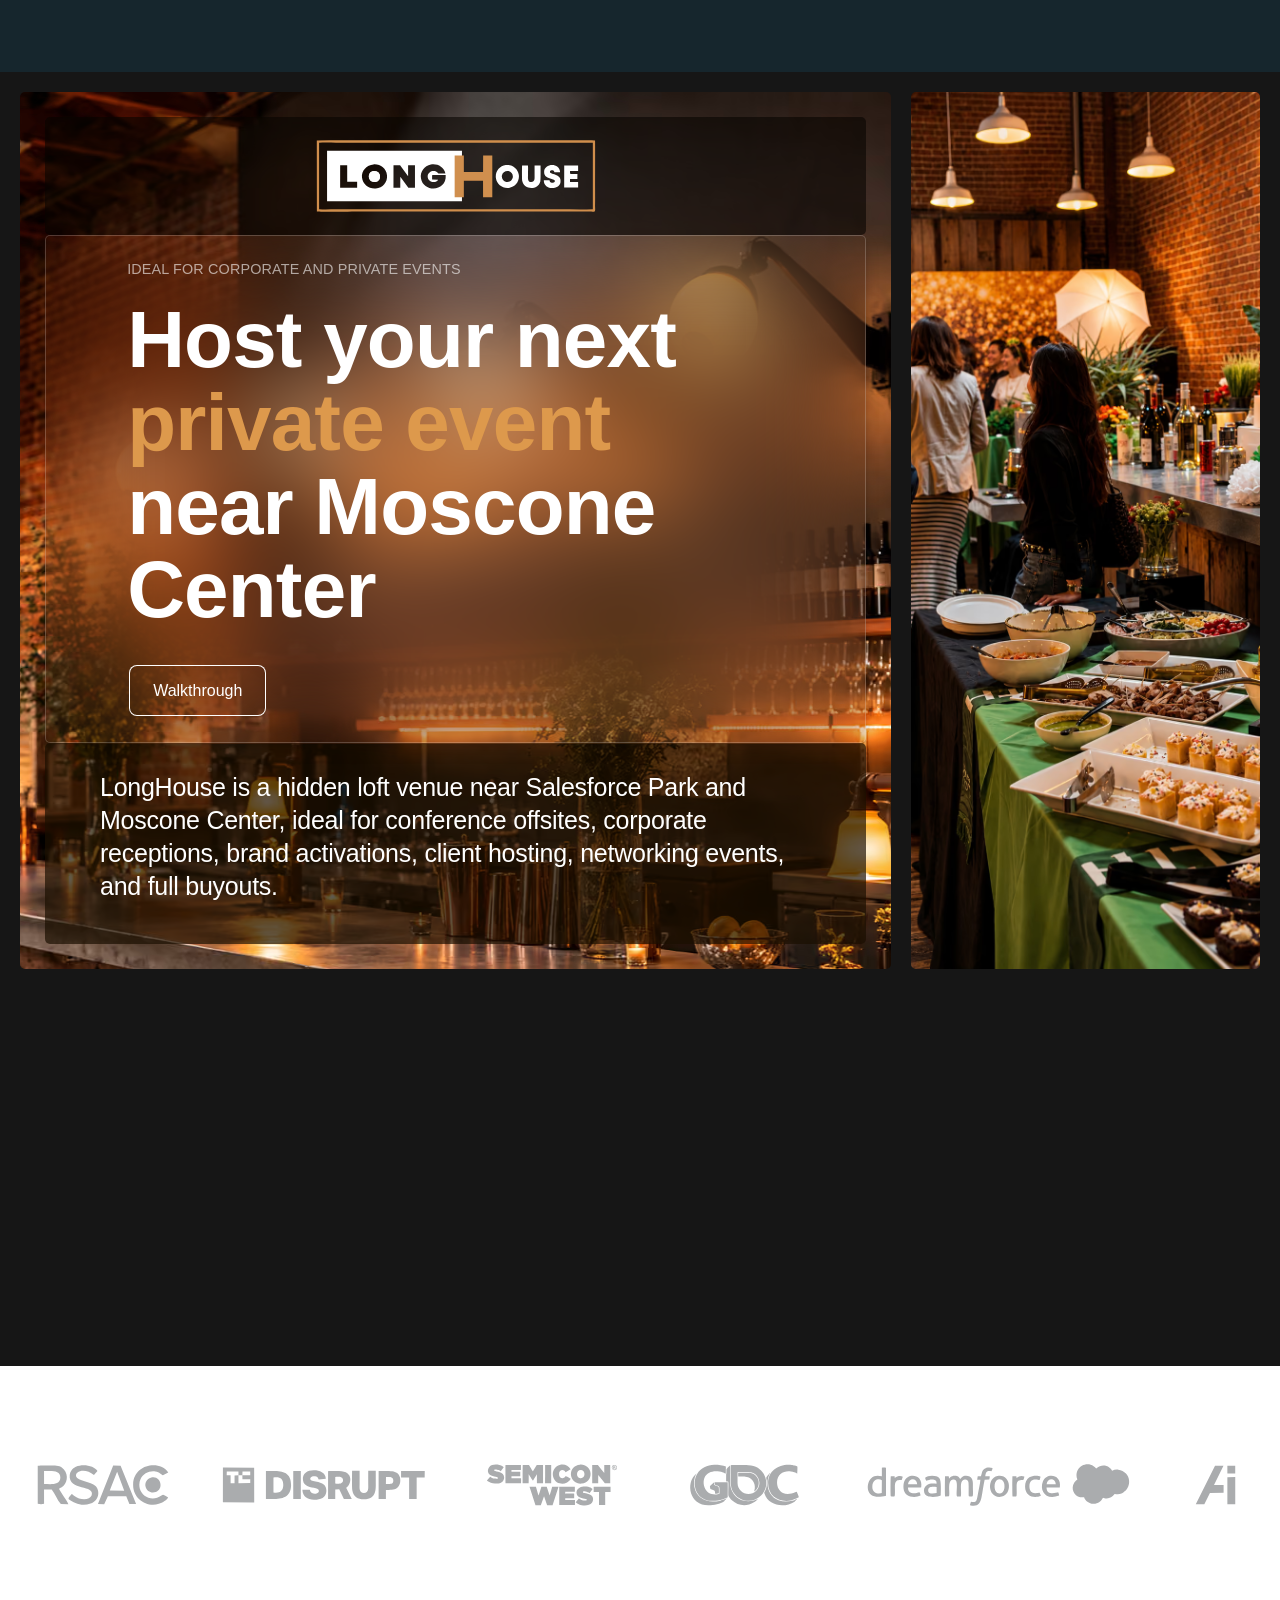
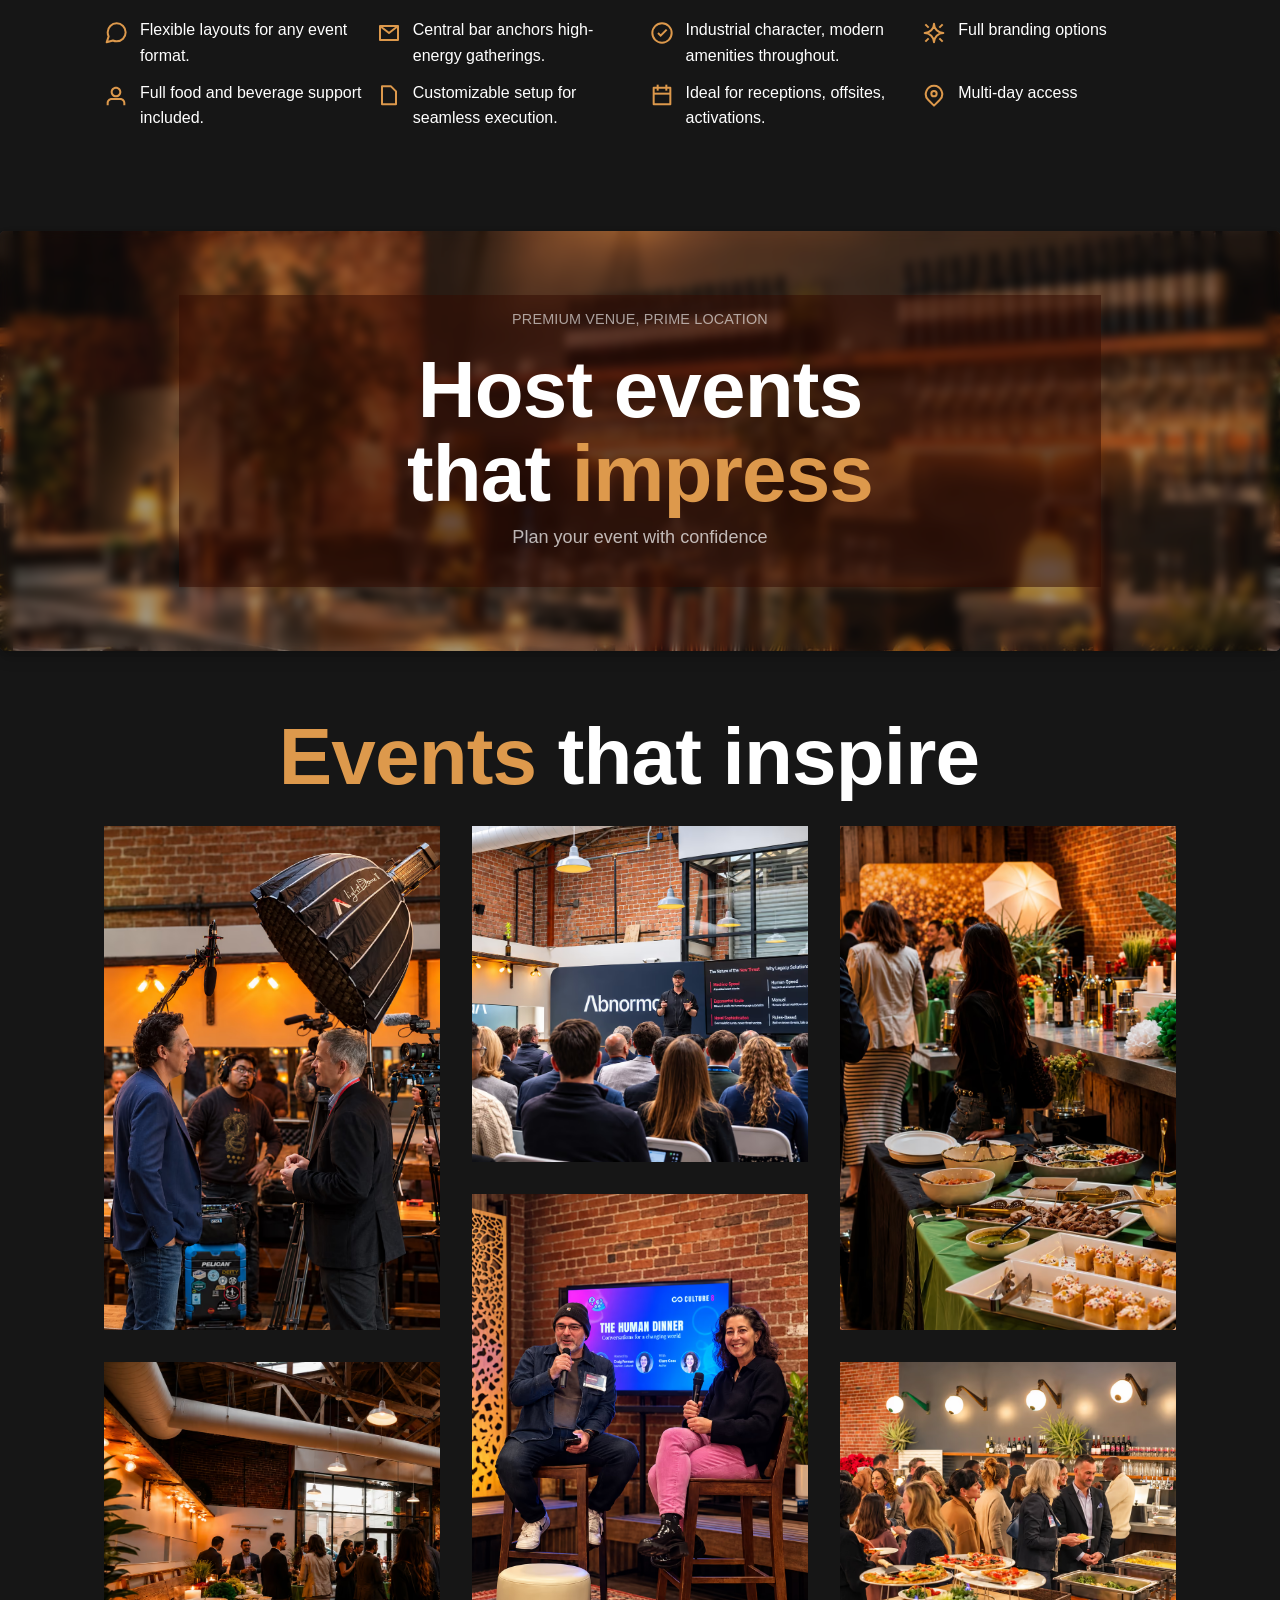
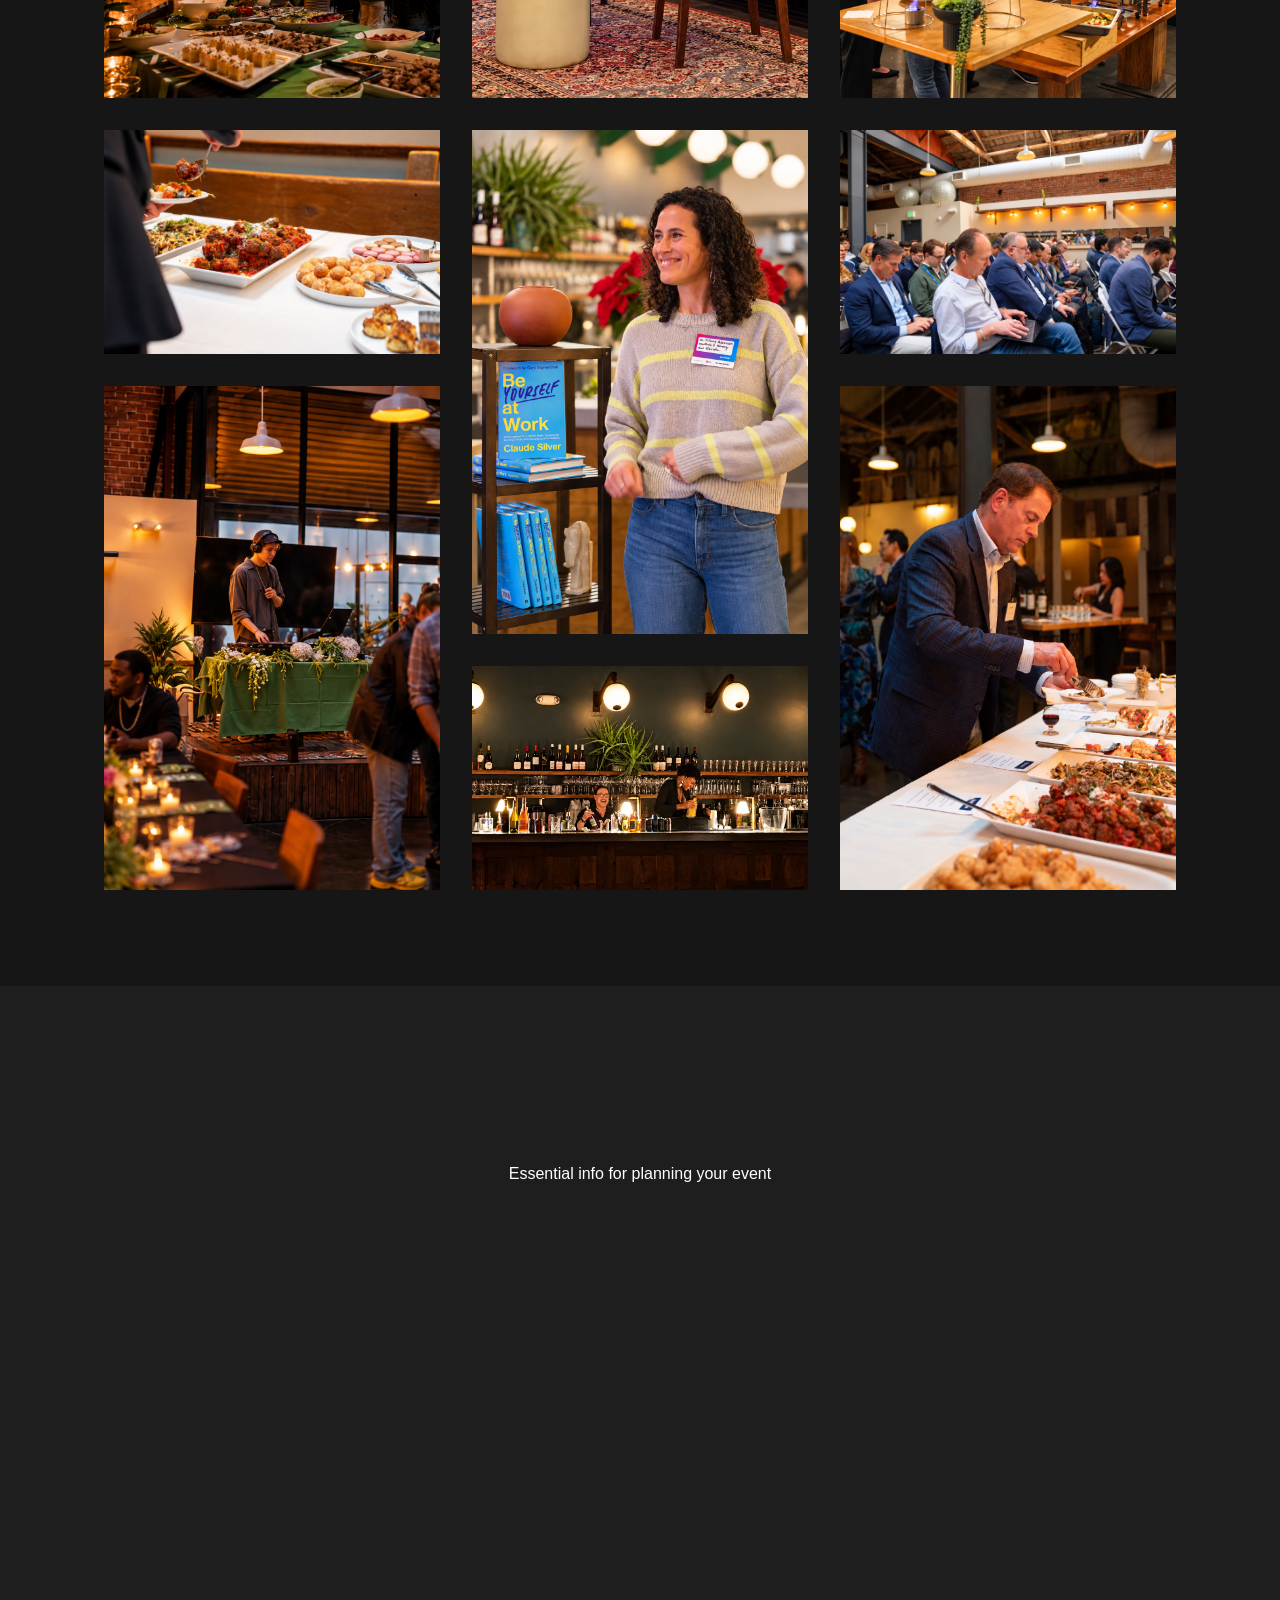
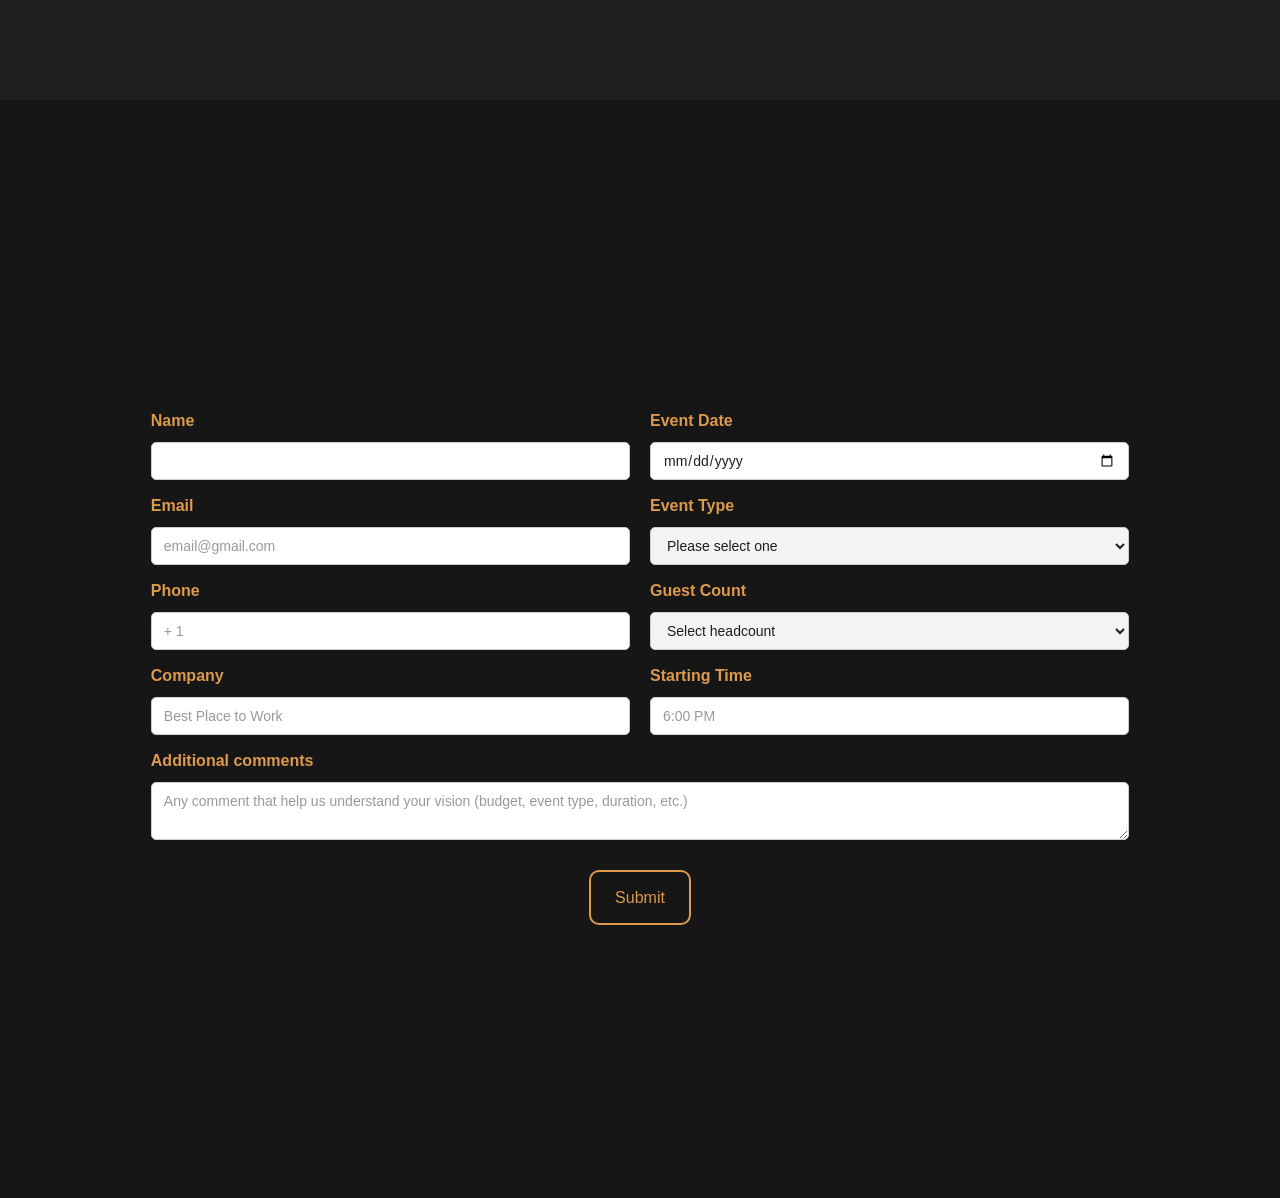
==== commit 087d99a2: "Connect main inquiry form to Long House Formspree endpoint" ====
--- a/index.html
+++ b/index.html
@@ -503,7 +503,7 @@
           </div>
         </div>
         <div class="form-block w-form">
-          <form id="email-form" name="email-form" data-name="Email Form" redirect="form-submited" data-redirect="form-submited" method="get" class="form-2" data-wf-page-id="6a1a1b3f657185ff734ba0dd" data-wf-element-id="14f40322-db24-d9ed-5a0b-ea06983ea4c9">
+          <form id="email-form" name="email-form" data-name="Email Form" redirect="form-submited" data-redirect="form-submited" action="https://formspree.io/f/meajazbg" method="POST" class="form-2" data-wf-page-id="6a1a1b3f657185ff734ba0dd" data-wf-element-id="14f40322-db24-d9ed-5a0b-ea06983ea4c9">
             <div class="div-block-10">
               <div class="div-form"><label for="name" class="field-label">Name</label><input class="text-field w-input" maxlength="256" name="name" data-name="Name" placeholder="" type="text" id="name" required=""><label for="Email" class="field-label">Email </label><input class="text-field w-input" maxlength="256" name="Email" data-name="Email" placeholder="email@gmail.com" type="email" id="Email" required=""><label for="Phone" class="field-label">Phone</label><input class="text-field w-input" maxlength="256" name="Phone" data-name="Phone" placeholder="+ 1 " type="tel" id="Phone" required=""><label for="Company" class="field-label">Company </label><input class="text-field w-input" maxlength="256" name="Company" data-name="Company" placeholder="Best Place to Work" type="text" id="Company" required=""></div>
               <div class="div-form"><label for="Event-Date" class="field-label">Event Date</label><input class="text-field w-input" maxlength="256" name="Event-Date" data-name="Event Date" placeholder="Enter you date" type="text" id="event-date" required=""><label for="Event-Type" class="field-label">Event Type</label><select id="Event-Type" name="Event-Type" data-name="Event Type" required="" class="text-field w-select">
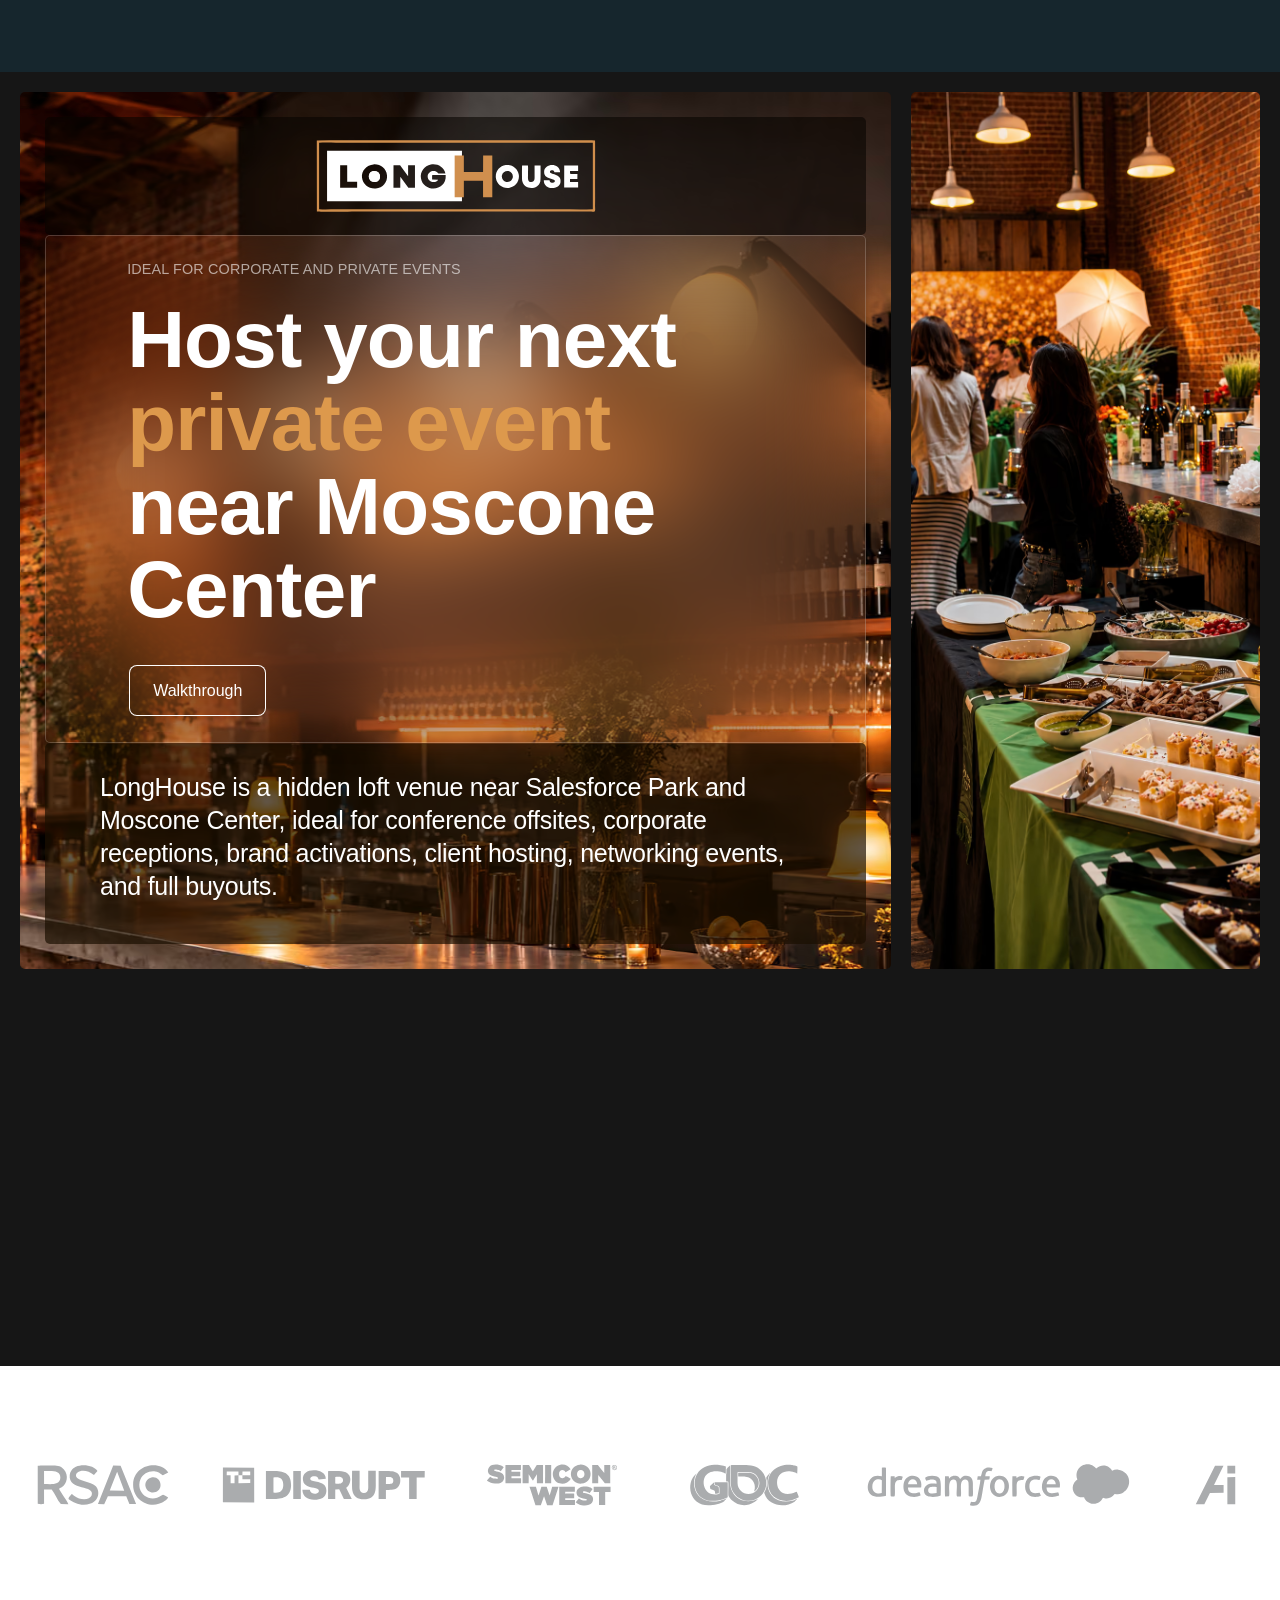
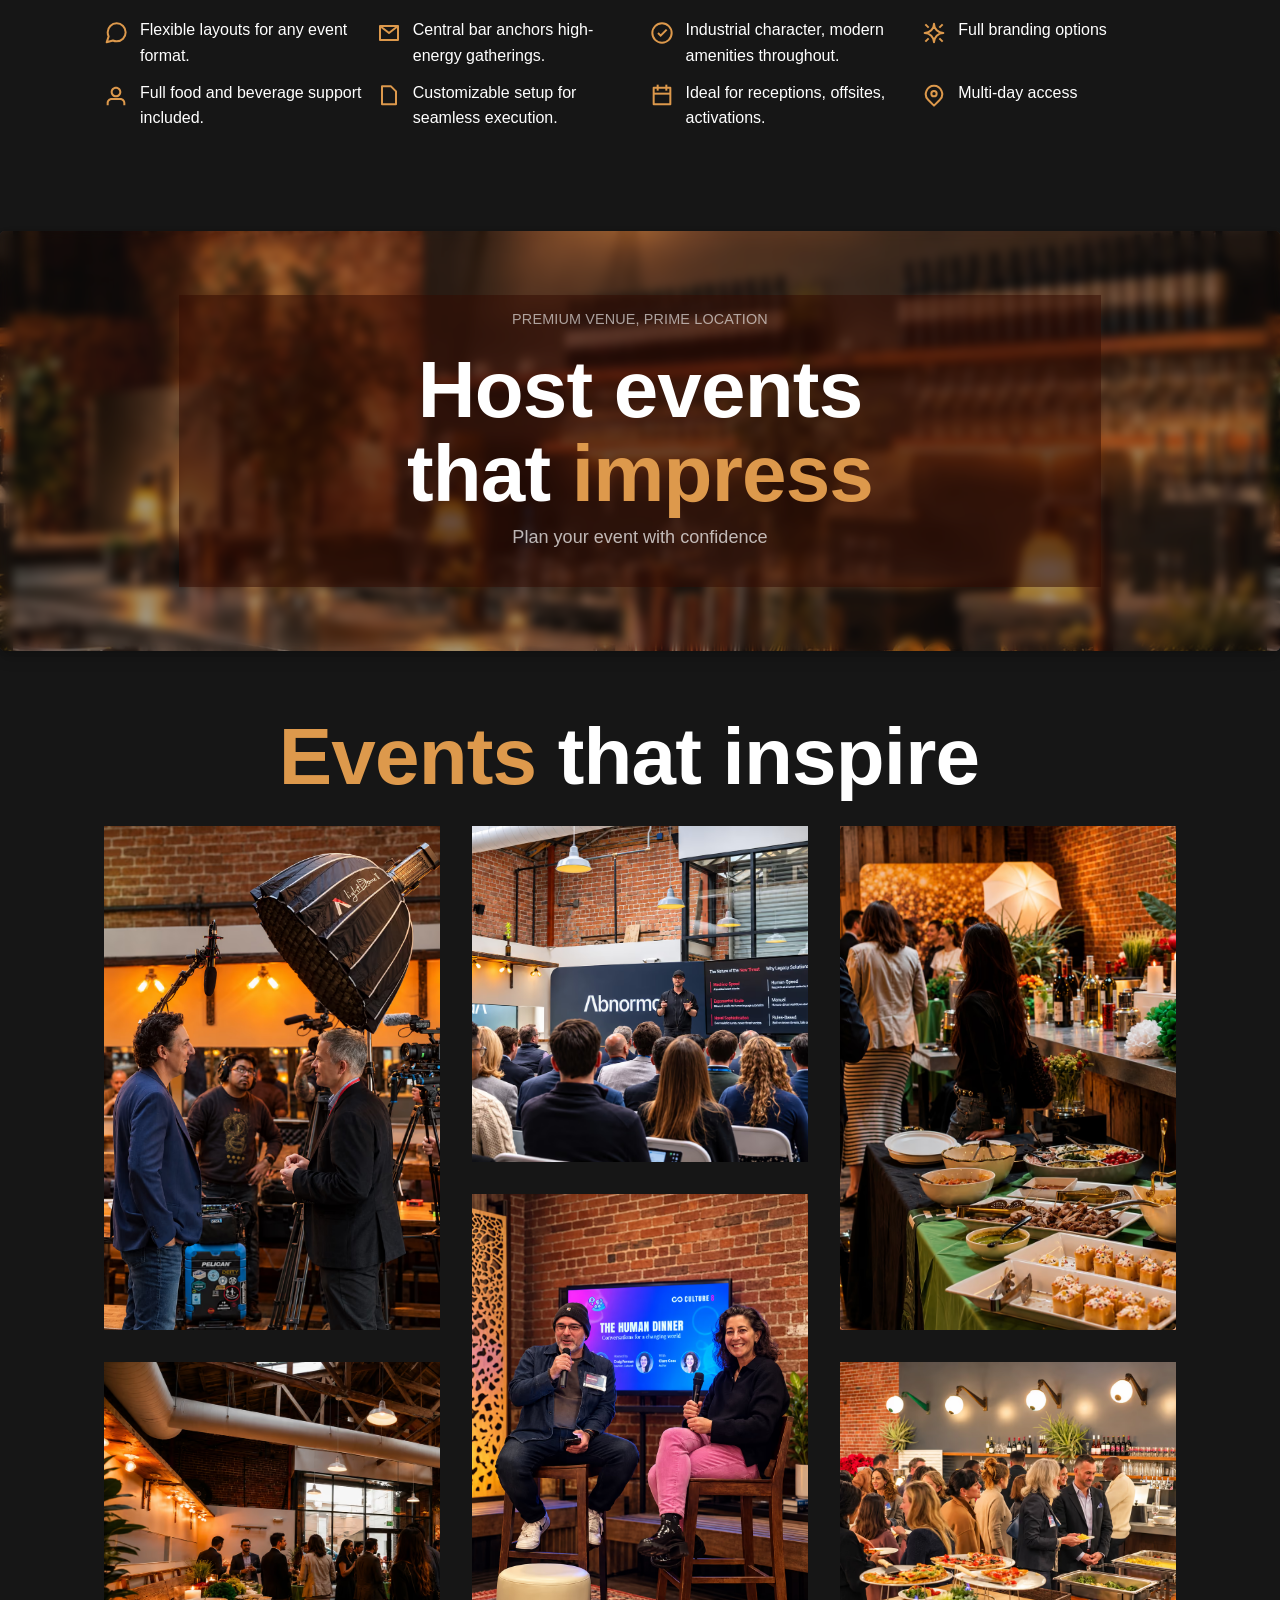
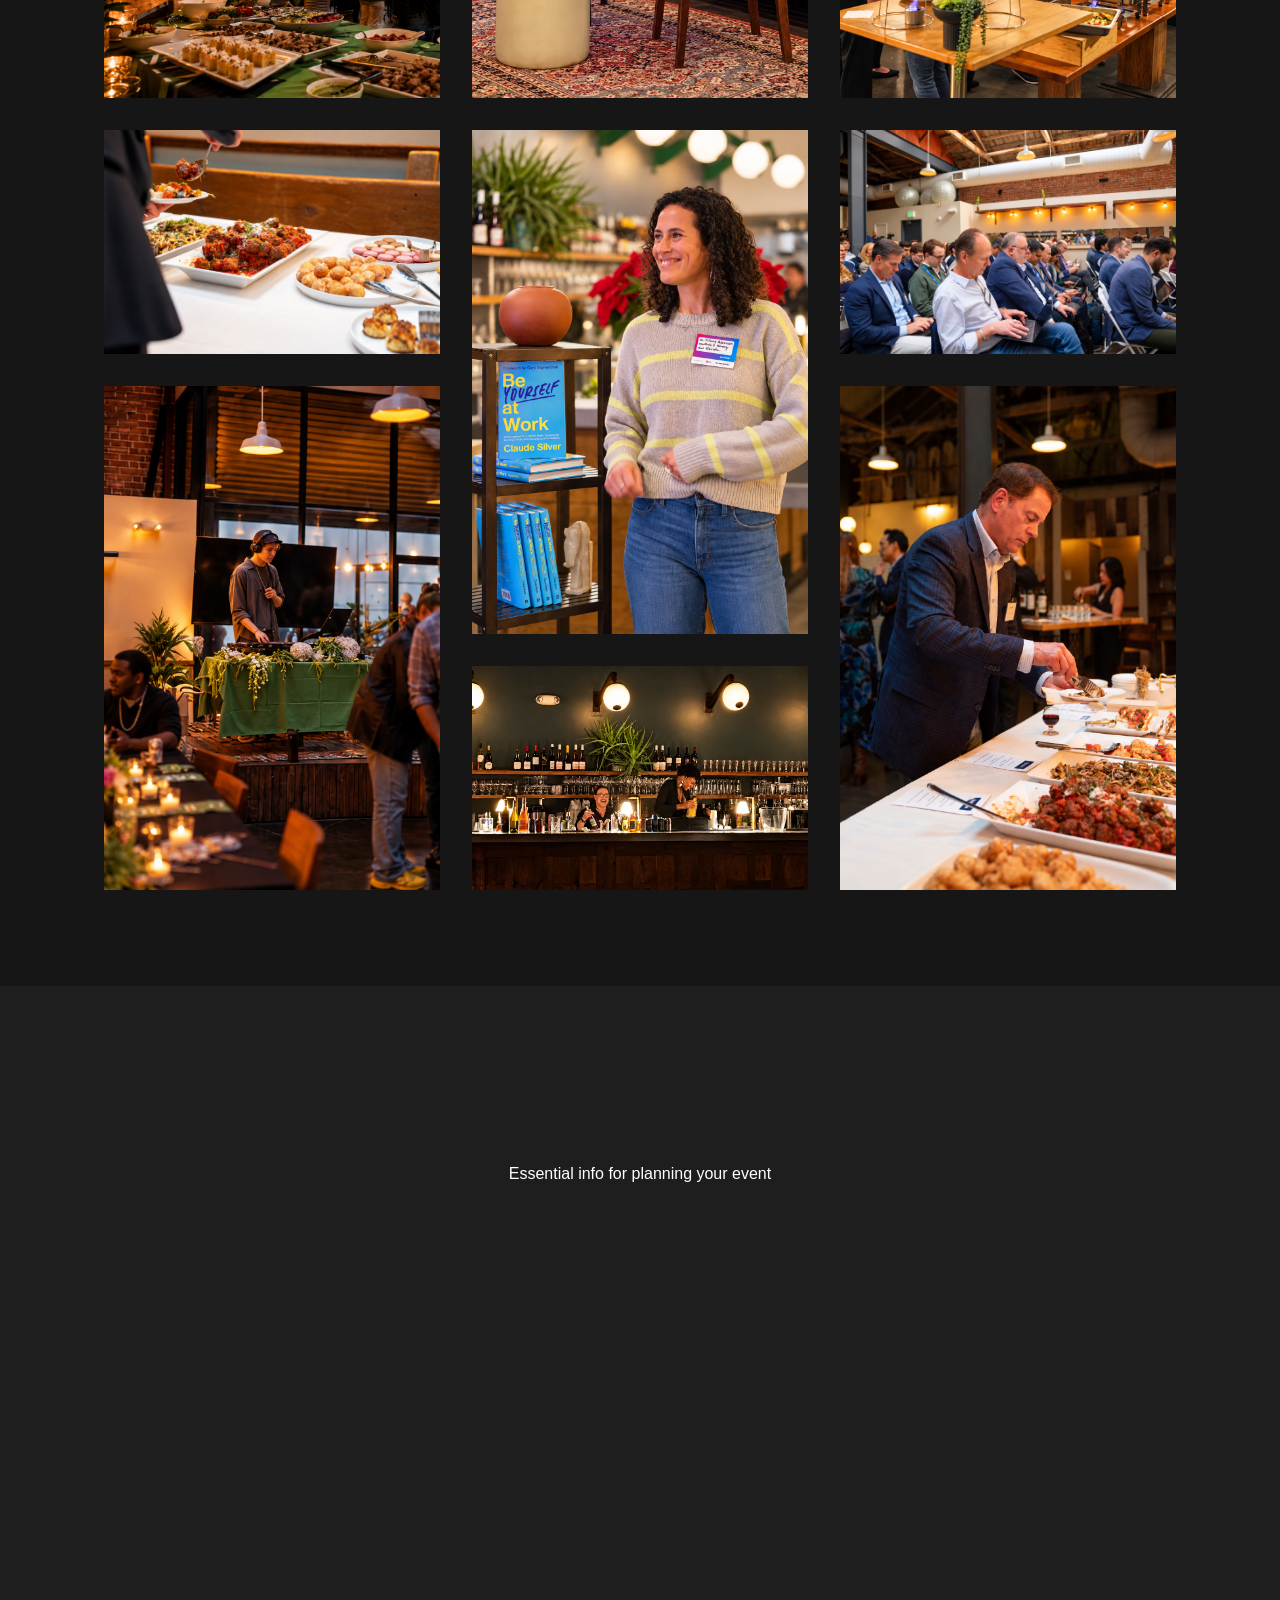
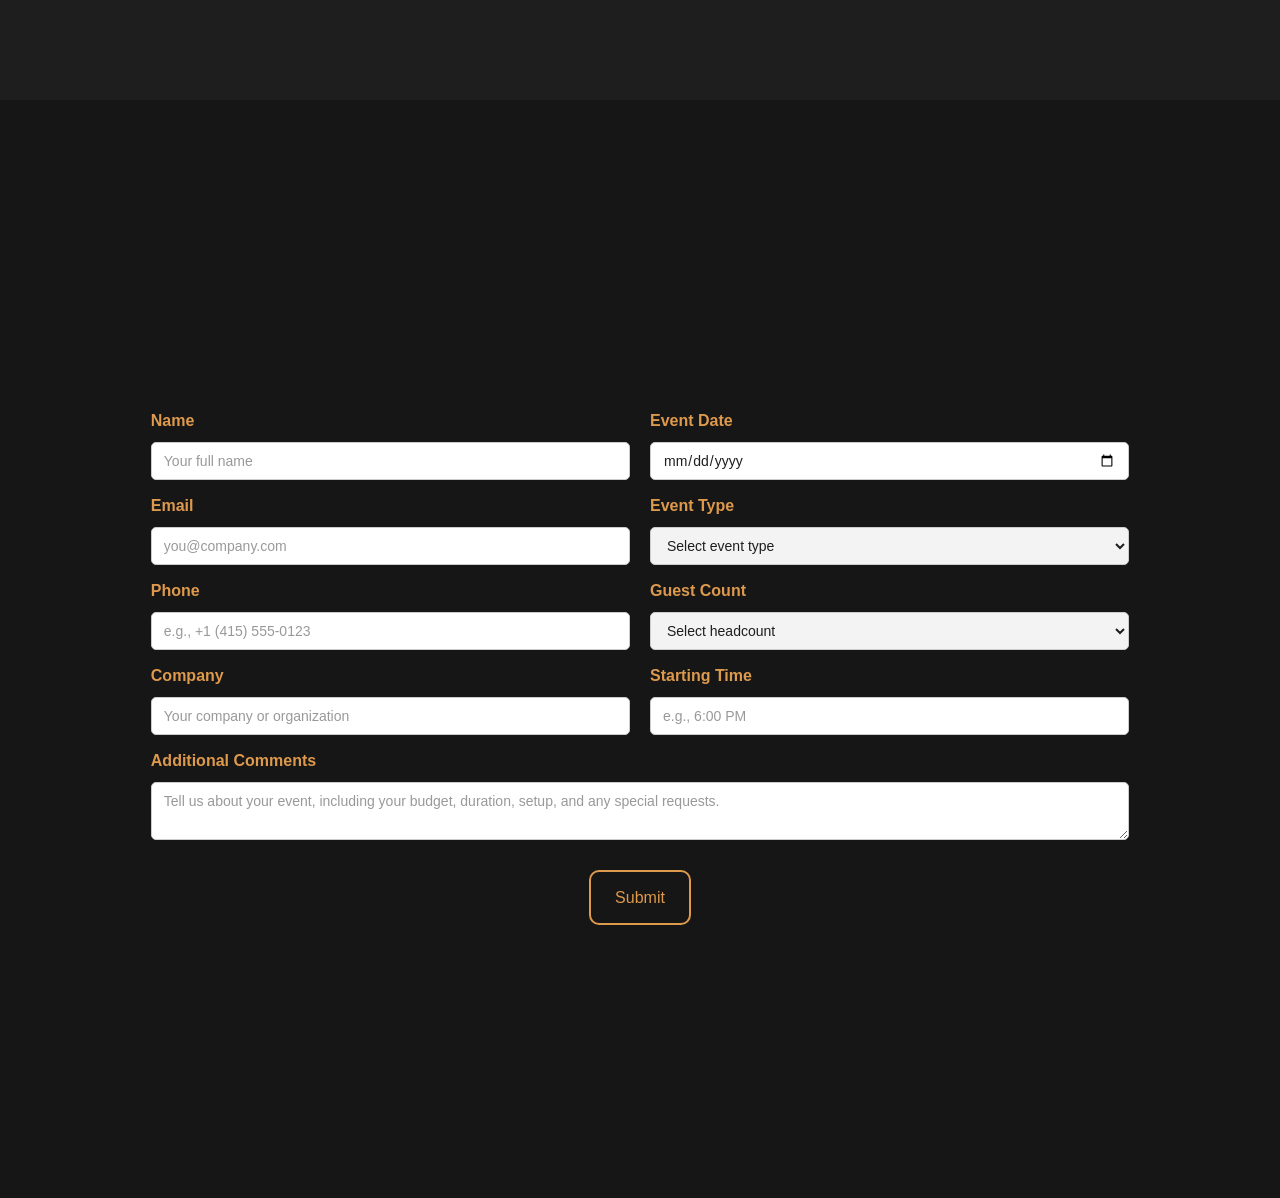
==== commit 34d1370b: "Fix inquiry dropdown values, labels and placeholders while preserving date picker" ====
--- a/index.html
+++ b/index.html
@@ -505,31 +505,31 @@
         <div class="form-block w-form">
           <form id="email-form" name="email-form" data-name="Email Form" redirect="form-submited" data-redirect="form-submited" action="https://formspree.io/f/meajazbg" method="POST" class="form-2" data-wf-page-id="6a1a1b3f657185ff734ba0dd" data-wf-element-id="14f40322-db24-d9ed-5a0b-ea06983ea4c9">
             <div class="div-block-10">
-              <div class="div-form"><label for="name" class="field-label">Name</label><input class="text-field w-input" maxlength="256" name="name" data-name="Name" placeholder="" type="text" id="name" required=""><label for="Email" class="field-label">Email </label><input class="text-field w-input" maxlength="256" name="Email" data-name="Email" placeholder="email@gmail.com" type="email" id="Email" required=""><label for="Phone" class="field-label">Phone</label><input class="text-field w-input" maxlength="256" name="Phone" data-name="Phone" placeholder="+ 1 " type="tel" id="Phone" required=""><label for="Company" class="field-label">Company </label><input class="text-field w-input" maxlength="256" name="Company" data-name="Company" placeholder="Best Place to Work" type="text" id="Company" required=""></div>
-              <div class="div-form"><label for="Event-Date" class="field-label">Event Date</label><input class="text-field w-input" maxlength="256" name="Event-Date" data-name="Event Date" placeholder="Enter you date" type="text" id="event-date" required=""><label for="Event-Type" class="field-label">Event Type</label><select id="Event-Type" name="Event-Type" data-name="Event Type" required="" class="text-field w-select">
-                  <option value="">Please select one</option>
-                  <option value="Another option">Corporate Reception</option>
-                  <option value="First">Happy Hour</option>
-                  <option value="Second">Conference After Party</option>
-                  <option value="Third">Team Offsite / Meeting</option>
-                  <option value="Another option">Presentation / Panel</option>
-                  <option value="Another option">Networking Event</option>
-                  <option value="Another option">Product Launch</option>
-                  <option value="Another option">Holiday Party</option>
-                  <option value="Another option">Private Dinner</option>
-                  <option value="Another option">Other</option>
+              <div class="div-form"><label for="name" class="field-label">Name</label><input class="text-field w-input" maxlength="256" name="name" data-name="Name" placeholder="Your full name" autocomplete="name" type="text" id="name" required=""><label for="Email" class="field-label">Email</label><input class="text-field w-input" maxlength="256" name="Email" data-name="Email" placeholder="you@company.com" autocomplete="email" type="email" id="Email" required=""><label for="Phone" class="field-label">Phone</label><input class="text-field w-input" maxlength="256" name="Phone" data-name="Phone" placeholder="e.g., +1 (415) 555-0123" autocomplete="tel" type="tel" id="Phone" required=""><label for="Company" class="field-label">Company</label><input class="text-field w-input" maxlength="256" name="Company" data-name="Company" placeholder="Your company or organization" autocomplete="organization" type="text" id="Company" required=""></div>
+              <div class="div-form"><label for="event-date" class="field-label">Event Date</label><input class="text-field w-input" name="Event-Date" data-name="Event Date" type="date" id="event-date" required=""><label for="Event-Type" class="field-label">Event Type</label><select id="Event-Type" name="Event-Type" data-name="Event Type" required="" class="text-field w-select">
+                  <option value="">Select event type</option>
+                  <option value="Corporate Reception">Corporate Reception</option>
+                  <option value="Happy Hour">Happy Hour</option>
+                  <option value="Conference After Party">Conference After Party</option>
+                  <option value="Team Offsite / Meeting">Team Offsite / Meeting</option>
+                  <option value="Presentation / Panel">Presentation / Panel</option>
+                  <option value="Networking Event">Networking Event</option>
+                  <option value="Product Launch">Product Launch</option>
+                  <option value="Holiday Party">Holiday Party</option>
+                  <option value="Private Dinner">Private Dinner</option>
+                  <option value="Other">Other</option>
                 </select><label for="guest-count" class="field-label">Guest Count</label><select id="guest-count" name="Guest-Count" data-name="Guest Count" required="" class="text-field w-select">
                   <option value="">Select headcount</option>
-                  <option value="First">50 - 80</option>
-                  <option value="Second">80 - 100</option>
-                  <option value="Another option">100 - 120</option>
-                  <option value="Another option">120 - 150</option>
-                  <option value="Another option">150 - 180</option>
-                  <option value="Another option">180 - 200</option>
-                  <option value="Another option">250</option>
-                </select><label for="starting-time" class="field-label">Starting Time</label><input class="text-field w-input" maxlength="256" name="Starting-Time" data-name="Starting Time" placeholder="6:00 PM" type="text" id="starting-time" required=""></div>
-            </div>
-            <div class="div-block-12"><label for="additional-comments" class="field-label">Additional comments</label><textarea required="" placeholder="Any comment that help us understand your vision (budget, event type, duration, etc.)" maxlength="5000" id="additional-comments" name="Additional-Comments" data-name="Additional Comments" class="text-field w-input"></textarea></div>
+                  <option value="50 - 80">50 - 80</option>
+                  <option value="80 - 100">80 - 100</option>
+                  <option value="100 - 120">100 - 120</option>
+                  <option value="120 - 150">120 - 150</option>
+                  <option value="150 - 180">150 - 180</option>
+                  <option value="180 - 200">180 - 200</option>
+                  <option value="250">250</option>
+                </select><label for="starting-time" class="field-label">Starting Time</label><input class="text-field w-input" maxlength="256" name="Starting-Time" data-name="Starting Time" placeholder="e.g., 6:00 PM" type="text" id="starting-time" required=""></div>
+            </div>
+            <div class="div-block-12"><label for="additional-comments" class="field-label">Additional Comments</label><textarea required="" placeholder="Tell us about your event, including your budget, duration, setup, and any special requests." maxlength="5000" id="additional-comments" name="Additional-Comments" data-name="Additional Comments" class="text-field w-input"></textarea></div>
             <div class="div-block-13"><input type="submit" data-wait="Please wait..." class="button w-button" value="Submit"></div>
           </form>
           <div class="w-form-done">
